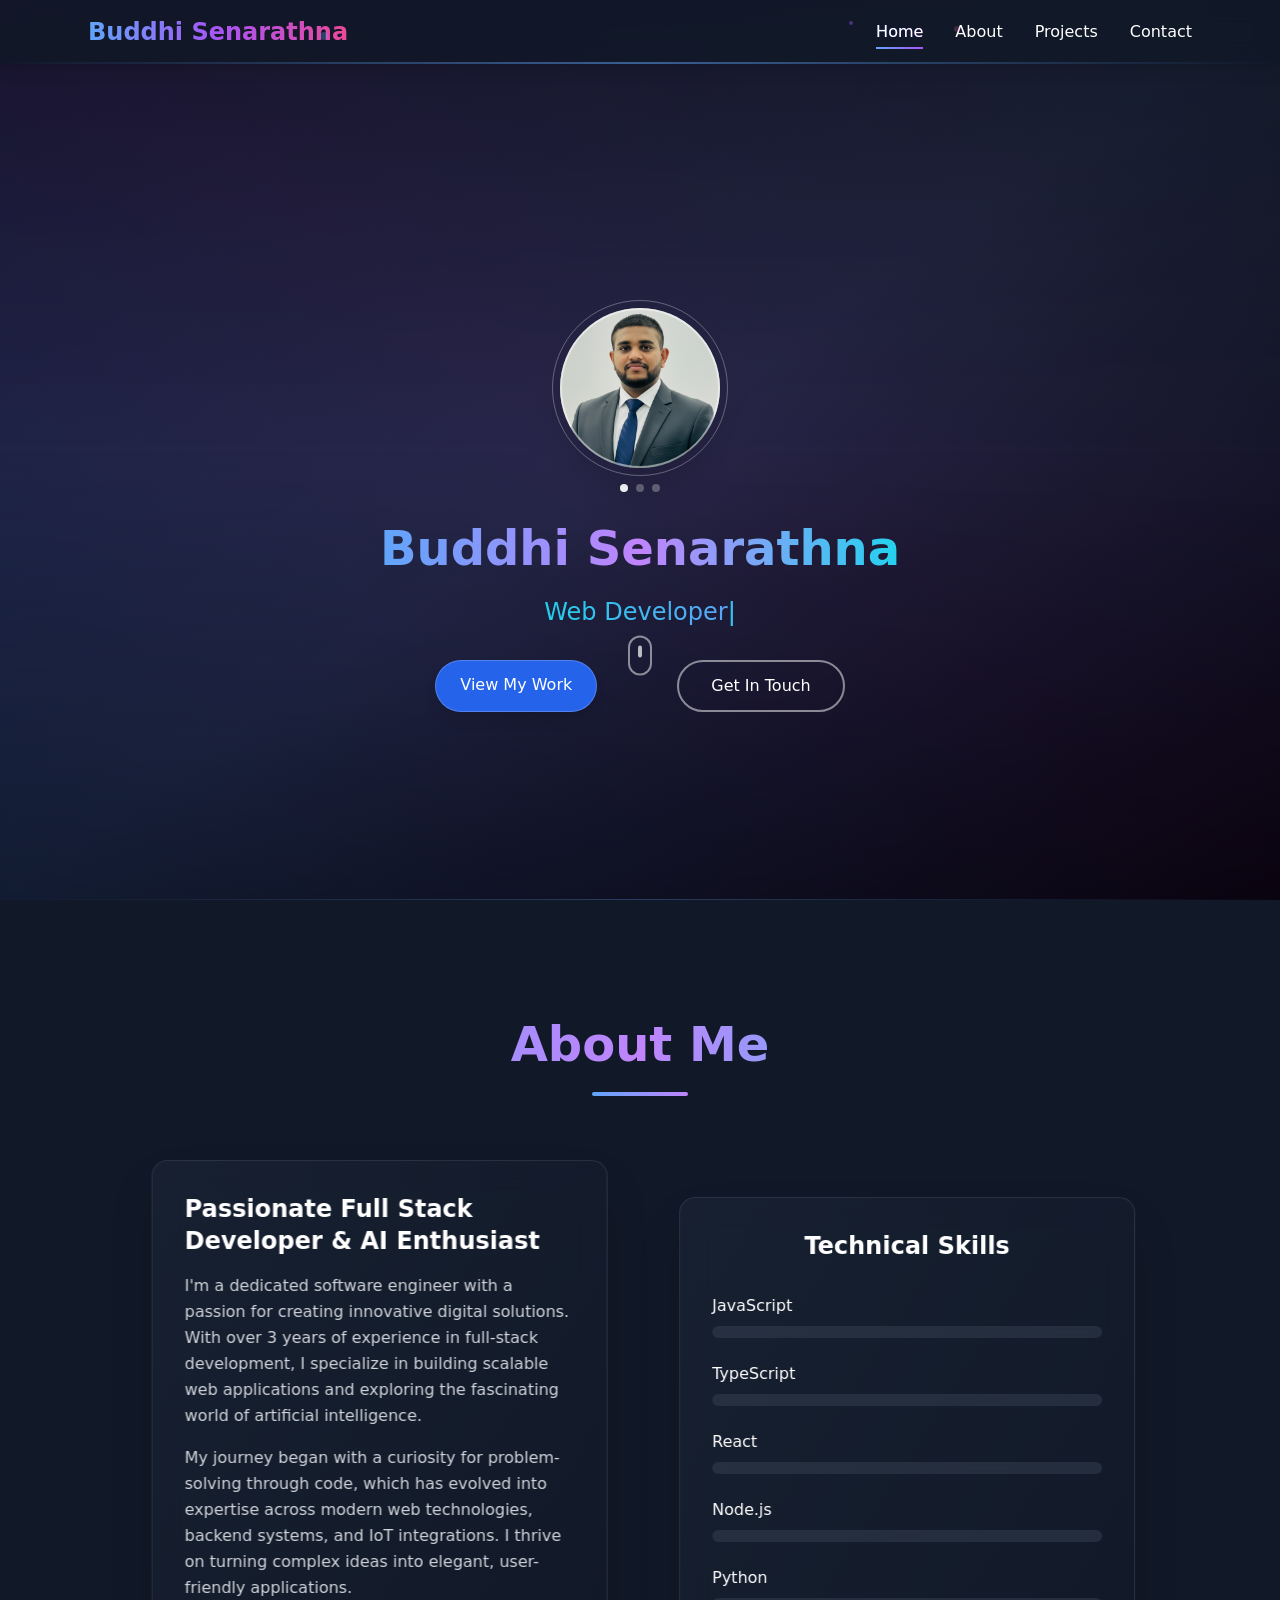
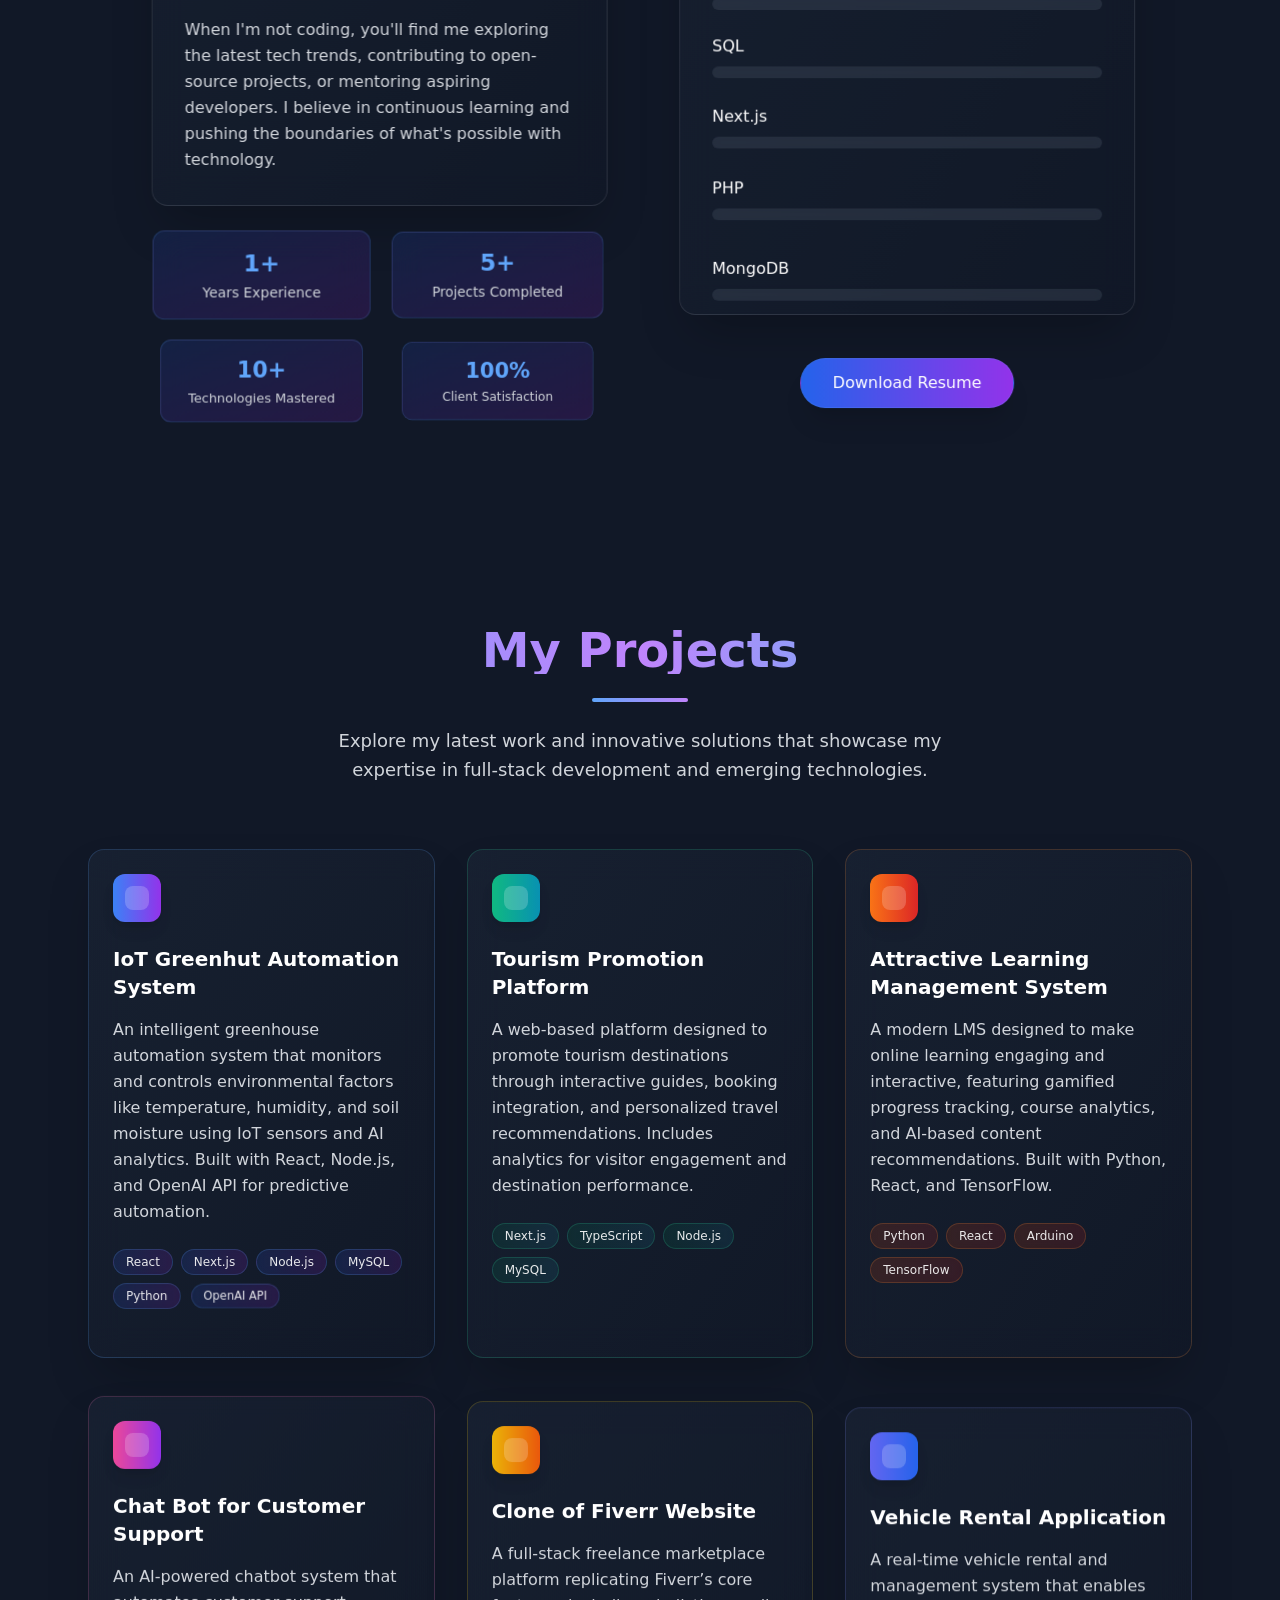
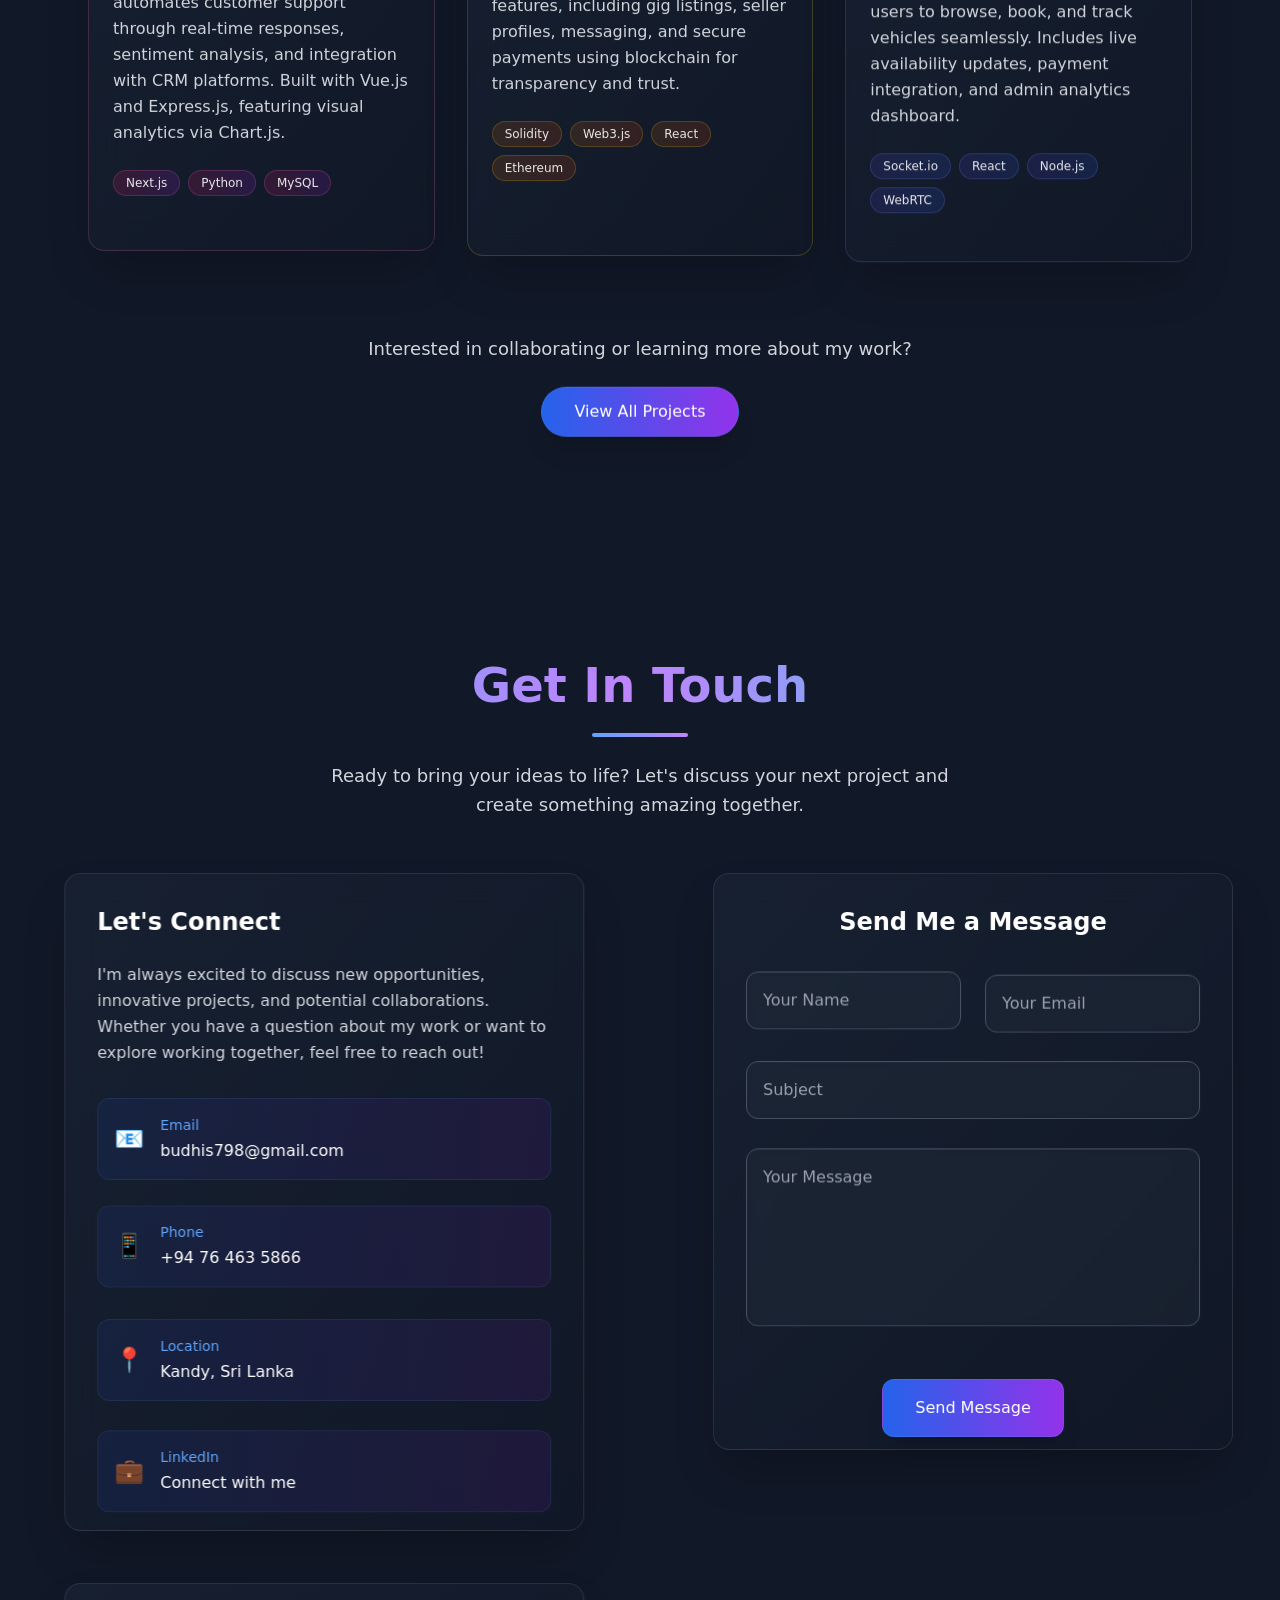
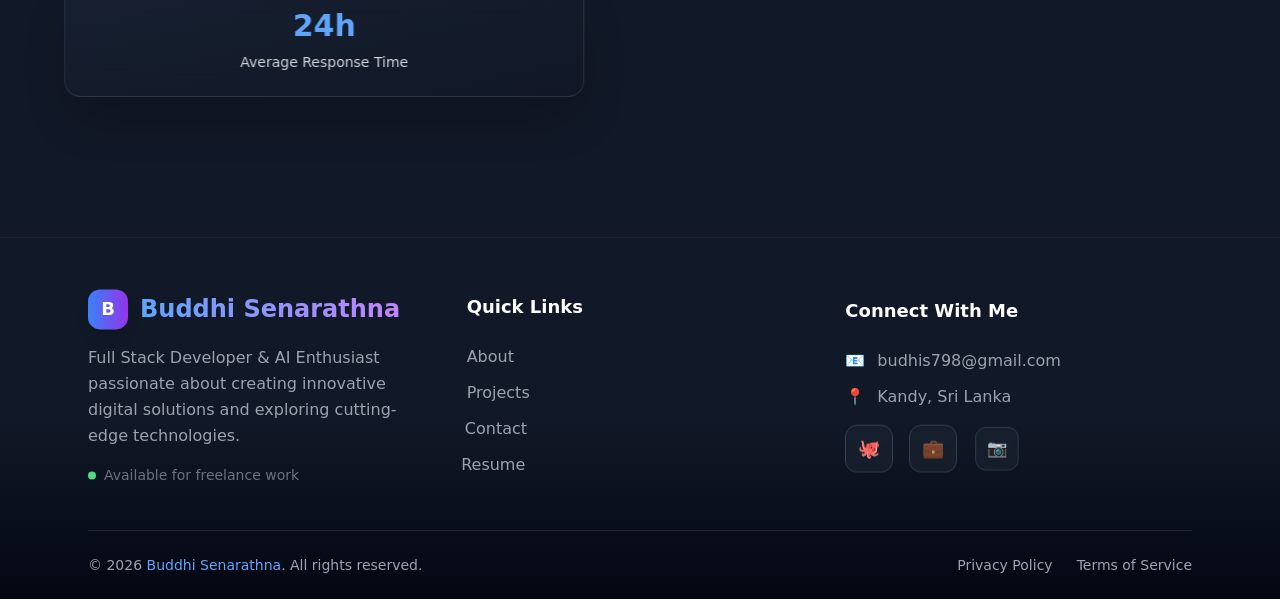
==== index.html @ f024c617 "Updates" ====
<!DOCTYPE html><html lang="en"><head><meta charSet="utf-8"/><meta name="viewport" content="width=device-width, initial-scale=1"/><link rel="preload" as="image" href="/profile1.jpg"/><link rel="stylesheet" href="/_next/static/css/c8f48f5d6d74fe54.css" crossorigin="" data-precedence="next"/><link rel="preload" as="script" fetchPriority="low" href="/_next/static/chunks/webpack-cce14ea1830180fa.js" crossorigin=""/><script src="/_next/static/chunks/fd9d1056-15fd34ba6cdcb612.js" async="" crossorigin=""></script><script src="/_next/static/chunks/472-cb885355bb71a2e4.js" async="" crossorigin=""></script><script src="/_next/static/chunks/main-app-a04cdbfc2dea8d37.js" async="" crossorigin=""></script><script src="/_next/static/chunks/187-427d581268dded52.js" async=""></script><script src="/_next/static/chunks/app/page-91b3279cafda14cb.js" async=""></script><title>Buddhi | Software Engineer</title><meta name="description" content="Portfolio website"/><script src="/_next/static/chunks/polyfills-c67a75d1b6f99dc8.js" crossorigin="" noModule=""></script></head><body><div class="scroll-smooth bg-gray-900 text-white min-h-screen"><nav class="fixed top-0 left-0 w-full z-50 transition-all duration-500 ease-in-out bg-gray-900/80 backdrop-blur-md shadow-lg py-4"><div class="max-w-6xl mx-auto px-6 flex justify-between items-center"><button class="md:hidden relative w-10 h-10 flex flex-col justify-center items-center group ml-0" aria-label="Toggle menu"><span class="w-6 h-0.5 bg-gradient-to-r from-blue-400 to-purple-500 transition-all duration-300 "></span><span class="w-6 h-0.5 bg-gradient-to-r from-blue-400 to-purple-500 my-1.5 transition-all duration-300 "></span><span class="w-6 h-0.5 bg-gradient-to-r from-blue-400 to-purple-500 transition-all duration-300 "></span></button><div class="relative group"><h1 class="font-bold text-2xl bg-gradient-to-r from-blue-400 via-purple-500 to-pink-500 bg-clip-text text-transparent animate-pulse">Buddhi Senarathna</h1><div class="absolute -bottom-1 left-0 w-0 h-0.5 bg-gradient-to-r from-blue-400 to-purple-500 group-hover:w-full transition-all duration-300"></div></div><ul class="hidden md:flex space-x-8"><li class="relative group"><a href="#home" class="relative text-white font-medium transition-all duration-300 hover:text-transparent hover:bg-gradient-to-r hover:from-blue-400 hover:to-purple-500 hover:bg-clip-text transform hover:scale-110 text-transparent bg-gradient-to-r from-blue-400 to-purple-500 bg-clip-text" style="animation-delay:0ms">Home<span class="absolute -bottom-2 left-0 h-0.5 bg-gradient-to-r from-blue-400 to-purple-500 transition-all duration-300 w-full"></span><span class="absolute inset-0 rounded-lg bg-gradient-to-r from-blue-400/20 to-purple-500/20 opacity-0 group-hover:opacity-100 transition-opacity duration-300 -z-10 blur-sm"></span></a></li><li class="relative group"><a href="#about" class="relative text-white font-medium transition-all duration-300 hover:text-transparent hover:bg-gradient-to-r hover:from-blue-400 hover:to-purple-500 hover:bg-clip-text transform hover:scale-110 " style="animation-delay:100ms">About<span class="absolute -bottom-2 left-0 h-0.5 bg-gradient-to-r from-blue-400 to-purple-500 transition-all duration-300 w-0 group-hover:w-full"></span><span class="absolute inset-0 rounded-lg bg-gradient-to-r from-blue-400/20 to-purple-500/20 opacity-0 group-hover:opacity-100 transition-opacity duration-300 -z-10 blur-sm"></span></a></li><li class="relative group"><a href="#projects" class="relative text-white font-medium transition-all duration-300 hover:text-transparent hover:bg-gradient-to-r hover:from-blue-400 hover:to-purple-500 hover:bg-clip-text transform hover:scale-110 " style="animation-delay:200ms">Projects<span class="absolute -bottom-2 left-0 h-0.5 bg-gradient-to-r from-blue-400 to-purple-500 transition-all duration-300 w-0 group-hover:w-full"></span><span class="absolute inset-0 rounded-lg bg-gradient-to-r from-blue-400/20 to-purple-500/20 opacity-0 group-hover:opacity-100 transition-opacity duration-300 -z-10 blur-sm"></span></a></li><li class="relative group"><a href="#contact" class="relative text-white font-medium transition-all duration-300 hover:text-transparent hover:bg-gradient-to-r hover:from-blue-400 hover:to-purple-500 hover:bg-clip-text transform hover:scale-110 " style="animation-delay:300ms">Contact<span class="absolute -bottom-2 left-0 h-0.5 bg-gradient-to-r from-blue-400 to-purple-500 transition-all duration-300 w-0 group-hover:w-full"></span><span class="absolute inset-0 rounded-lg bg-gradient-to-r from-blue-400/20 to-purple-500/20 opacity-0 group-hover:opacity-100 transition-opacity duration-300 -z-10 blur-sm"></span></a></li></ul><div class="absolute bottom-0 left-0 w-full h-0.5 bg-gradient-to-r from-transparent via-blue-400/50 to-transparent"></div></div><div class="md:hidden absolute top-full left-0 w-full bg-gray-900/98 backdrop-blur-xl shadow-2xl transition-all duration-500 ease-in-out overflow-hidden max-h-0 opacity-0"><ul class="flex flex-col py-4"><li class="relative"><a href="#home" class="block px-6 py-4 text-white font-medium transition-all duration-300 hover:bg-gradient-to-r hover:from-blue-400/10 hover:to-purple-500/10 hover:text-transparent hover:bg-gradient-to-r hover:from-blue-400 hover:to-purple-500 hover:bg-clip-text text-transparent bg-gradient-to-r from-blue-400 to-purple-500 bg-clip-text bg-blue-400/5" style="animation-delay:0ms">Home</a><div class="absolute bottom-0 left-6 right-6 h-px bg-gradient-to-r from-transparent via-blue-400/20 to-transparent"></div></li><li class="relative"><a href="#about" class="block px-6 py-4 text-white font-medium transition-all duration-300 hover:bg-gradient-to-r hover:from-blue-400/10 hover:to-purple-500/10 hover:text-transparent hover:bg-gradient-to-r hover:from-blue-400 hover:to-purple-500 hover:bg-clip-text " style="animation-delay:50ms">About</a><div class="absolute bottom-0 left-6 right-6 h-px bg-gradient-to-r from-transparent via-blue-400/20 to-transparent"></div></li><li class="relative"><a href="#projects" class="block px-6 py-4 text-white font-medium transition-all duration-300 hover:bg-gradient-to-r hover:from-blue-400/10 hover:to-purple-500/10 hover:text-transparent hover:bg-gradient-to-r hover:from-blue-400 hover:to-purple-500 hover:bg-clip-text " style="animation-delay:100ms">Projects</a><div class="absolute bottom-0 left-6 right-6 h-px bg-gradient-to-r from-transparent via-blue-400/20 to-transparent"></div></li><li class="relative"><a href="#contact" class="block px-6 py-4 text-white font-medium transition-all duration-300 hover:bg-gradient-to-r hover:from-blue-400/10 hover:to-purple-500/10 hover:text-transparent hover:bg-gradient-to-r hover:from-blue-400 hover:to-purple-500 hover:bg-clip-text " style="animation-delay:150ms">Contact</a><div class="absolute bottom-0 left-6 right-6 h-px bg-gradient-to-r from-transparent via-blue-400/20 to-transparent"></div></li></ul></div><div class="absolute inset-0 overflow-hidden pointer-events-none"><div class="absolute top-1/2 left-1/4 w-2 h-2 bg-blue-400/30 rounded-full animate-ping" style="animation-delay:0s"></div><div class="absolute top-1/3 right-1/3 w-1 h-1 bg-purple-500/40 rounded-full animate-ping" style="animation-delay:1s"></div><div class="absolute bottom-1/2 right-1/4 w-1.5 h-1.5 bg-pink-400/20 rounded-full animate-ping" style="animation-delay:2s"></div></div></nav><section id="home"><section class="min-h-screen pt-20 flex flex-col justify-center items-center relative overflow-hidden"><div class="absolute inset-0 bg-gradient-to-br from-gray-900 via-slate-800 to-black"></div><div class="absolute inset-0 bg-gradient-to-tr from-blue-900/30 via-purple-900/20 to-slate-900/40 animate-pulse"></div><div class="absolute inset-0"><div class="absolute w-2 h-2 bg-white/20 rounded-full" style="left:8.133323001575722%;top:11.576314716819368%"></div><div class="absolute w-2 h-2 bg-white/20 rounded-full" style="left:65.85260612565564%;top:57.86913215365175%"></div><div class="absolute w-2 h-2 bg-white/20 rounded-full" style="left:5.177644745340637%;top:11.350407222262792%"></div><div class="absolute w-2 h-2 bg-white/20 rounded-full" style="left:34.73315401627757%;top:61.8485579508955%"></div><div class="absolute w-2 h-2 bg-white/20 rounded-full" style="left:84.55438005670952%;top:13.955309095725932%"></div><div class="absolute w-2 h-2 bg-white/20 rounded-full" style="left:99.00946872380152%;top:23.444281803839818%"></div><div class="absolute w-2 h-2 bg-white/20 rounded-full" style="left:9.107314541591416%;top:51.77070210730188%"></div><div class="absolute w-2 h-2 bg-white/20 rounded-full" style="left:61.185492028561896%;top:8.22973380500076%"></div><div class="absolute w-2 h-2 bg-white/20 rounded-full" style="left:74.4534057845963%;top:92.006065993992%"></div><div class="absolute w-2 h-2 bg-white/20 rounded-full" style="left:30.91225718542163%;top:88.63891531070634%"></div><div class="absolute w-2 h-2 bg-white/20 rounded-full" style="left:33.37000664665706%;top:24.944412113459368%"></div><div class="absolute w-2 h-2 bg-white/20 rounded-full" style="left:55.60139278645728%;top:49.35535223208743%"></div><div class="absolute w-2 h-2 bg-white/20 rounded-full" style="left:68.13095582505859%;top:52.80740005726947%"></div><div class="absolute w-2 h-2 bg-white/20 rounded-full" style="left:59.27755485684656%;top:17.821774584518945%"></div><div class="absolute w-2 h-2 bg-white/20 rounded-full" style="left:19.932845935540723%;top:23.352770015000445%"></div><div class="absolute w-2 h-2 bg-white/20 rounded-full" style="left:57.23794506089042%;top:33.9004512338708%"></div><div class="absolute w-2 h-2 bg-white/20 rounded-full" style="left:82.78258278974553%;top:13.832885138939233%"></div><div class="absolute w-2 h-2 bg-white/20 rounded-full" style="left:46.29012117872075%;top:30.778437970738224%"></div><div class="absolute w-2 h-2 bg-white/20 rounded-full" style="left:66.30355094951537%;top:23.316756928501327%"></div><div class="absolute w-2 h-2 bg-white/20 rounded-full" style="left:34.13996627657703%;top:67.68123378075808%"></div></div><div class="text-center z-10 relative" style="opacity:0;transform:scale(0.8) translateZ(0)"><div class="relative mb-8 mt-10"><div class="relative w-40 h-40 mx-auto"><img src="/profile1.jpg" alt="Profile" class="w-full h-full rounded-full object-cover border-1 border-white/30 shadow-2xl" style="opacity:0;filter:blur(10px);transform:scale(1.3) translateZ(0)"/><div class="absolute inset-0 rounded-full border-2 border-white/50 animate-spin" style="animation-duration:8s"></div><div class="absolute -inset-2 rounded-full border border-white/30 animate-ping"></div></div><div class="flex justify-center mt-4 space-x-2"><div class="w-2 h-2 rounded-full transition-all duration-300 bg-white"></div><div class="w-2 h-2 rounded-full transition-all duration-300 bg-white/30"></div><div class="w-2 h-2 rounded-full transition-all duration-300 bg-white/30"></div></div></div><h1 class="text-5xl font-bold mb-6 bg-gradient-to-r from-blue-400 via-purple-400 to-cyan-400 bg-clip-text text-transparent drop-shadow-2xl" style="opacity:0;transform:translateY(50px) translateZ(0)">Buddhi Senarathna</h1><div class="text-2xl font-light mb-8 h-8" style="opacity:0;transform:translateY(30px) translateZ(0)"><span class="bg-gradient-to-r from-cyan-400 to-blue-400 bg-clip-text text-transparent"><span class="text-cyan-400/70">|</span></span></div><div class="flex gap-20 justify-center flex-wrap" style="opacity:0;transform:translateY(30px) translateZ(0)"><a href="#projects" class="px-6 py-3  bg-blue-600 text-white rounded-full font-medium shadow-lg hover:bg-blue-700 transition-colors duration-300 backdrop-blur-sm border border-white/20" tabindex="0">View My Work</a><a href="#contact" class="px-8 py-3 border-2 border-white/50 text-white rounded-full font-medium hover:bg-white/10 transition-all duration-300 backdrop-blur-sm" tabindex="0">Get In Touch</a></div><div class="absolute bottom-10 left-1/2 transform -translate-x-1/2" style="opacity:0"><div class="w-6 h-10 border-2 border-white/50 rounded-full flex justify-center"><div class="w-1 h-3 bg-white/70 rounded-full mt-2"></div></div></div></div><div class="absolute inset-0 bg-gradient-to-t from-black/40 via-transparent to-black/20 pointer-events-none"></div></section></section><section id="about" class="py-20"><section class="min-h-screen bg-gray-900 via-slate-800 to-black py-10"><div class="max-w-5xl mx-auto px-6"><div class="text-center mb-16" style="opacity:0;transform:translateY(50px) translateZ(0)"><h2 class="text-5xl font-bold mb-6 bg-gradient-to-r from-blue-400 via-purple-400 to-cyan-400 bg-clip-text text-transparent">About Me</h2><div class="w-24 h-1 bg-gradient-to-r from-blue-400 to-purple-400 mx-auto rounded-full"></div></div><div class="grid lg:grid-cols-2 gap-16 items-center"><div class="space-y-6" style="opacity:0;transform:translateX(-50px) translateZ(0)"><div class="bg-gradient-to-br from-slate-800/50 to-gray-900/50 backdrop-blur-lg rounded-2xl p-8 border border-white/10 shadow-2xl"><h3 class="text-2xl font-semibold text-white mb-4">Passionate Full Stack Developer &amp; AI Enthusiast</h3><p class="text-gray-300 leading-relaxed mb-4">I&#x27;m a dedicated software engineer with a passion for creating innovative digital solutions. With over 3 years of experience in full-stack development, I specialize in building scalable web applications and exploring the fascinating world of artificial intelligence.</p><p class="text-gray-300 leading-relaxed mb-4">My journey began with a curiosity for problem-solving through code, which has evolved into expertise across modern web technologies, backend systems, and IoT integrations. I thrive on turning complex ideas into elegant, user-friendly applications.</p><p class="text-gray-300 leading-relaxed">When I&#x27;m not coding, you&#x27;ll find me exploring the latest tech trends, contributing to open-source projects, or mentoring aspiring developers. I believe in continuous learning and pushing the boundaries of what&#x27;s possible with technology.</p></div><div class="grid grid-cols-2 gap-4"><div class="bg-gradient-to-br from-blue-900/30 to-purple-900/30 backdrop-blur-lg rounded-xl p-4 border border-blue-400/20 text-center" style="opacity:0;transform:scale(0.8) translateZ(0)"><div class="text-2xl font-bold text-blue-400 mb-1">1+</div><div class="text-sm text-gray-300">Years Experience</div></div><div class="bg-gradient-to-br from-blue-900/30 to-purple-900/30 backdrop-blur-lg rounded-xl p-4 border border-blue-400/20 text-center" style="opacity:0;transform:scale(0.8) translateZ(0)"><div class="text-2xl font-bold text-blue-400 mb-1">5+</div><div class="text-sm text-gray-300">Projects Completed</div></div><div class="bg-gradient-to-br from-blue-900/30 to-purple-900/30 backdrop-blur-lg rounded-xl p-4 border border-blue-400/20 text-center" style="opacity:0;transform:scale(0.8) translateZ(0)"><div class="text-2xl font-bold text-blue-400 mb-1">10+</div><div class="text-sm text-gray-300">Technologies Mastered</div></div><div class="bg-gradient-to-br from-blue-900/30 to-purple-900/30 backdrop-blur-lg rounded-xl p-4 border border-blue-400/20 text-center" style="opacity:0;transform:scale(0.8) translateZ(0)"><div class="text-2xl font-bold text-blue-400 mb-1">100%</div><div class="text-sm text-gray-300">Client Satisfaction</div></div></div></div><div class="space-y-6" style="opacity:0;transform:translateX(50px) translateZ(0)"><div class="bg-gradient-to-br from-slate-800/50 to-gray-900/50 backdrop-blur-lg rounded-2xl p-8 border border-white/10 shadow-2xl"><h3 class="text-2xl font-semibold text-white mb-8 text-center">Technical Skills</h3><div class="space-y-6"><div class="group" style="opacity:0;transform:translateY(20px) translateZ(0)"><div class="flex justify-between items-center mb-2"><span class="text-white font-medium group-hover:text-blue-400 transition-colors duration-300">JavaScript</span><span class="text-sm font-semibold transition-all duration-300 text-gray-400"></span></div><div class="relative h-3 bg-gray-700/50 rounded-full overflow-hidden backdrop-blur-sm"><div class="absolute top-0 left-0 h-full bg-gradient-to-r from-yellow-400 to-yellow-600 rounded-full shadow-lg" style="width:0%"></div><div class="absolute top-0 left-0 h-full bg-gradient-to-r from-yellow-400 to-yellow-600 rounded-full opacity-50 blur-sm" style="width:0%"></div></div></div><div class="group" style="opacity:0;transform:translateY(20px) translateZ(0)"><div class="flex justify-between items-center mb-2"><span class="text-white font-medium group-hover:text-blue-400 transition-colors duration-300">TypeScript</span><span class="text-sm font-semibold transition-all duration-300 text-gray-400"></span></div><div class="relative h-3 bg-gray-700/50 rounded-full overflow-hidden backdrop-blur-sm"><div class="absolute top-0 left-0 h-full bg-gradient-to-r from-blue-400 to-blue-600 rounded-full shadow-lg" style="width:0%"></div><div class="absolute top-0 left-0 h-full bg-gradient-to-r from-blue-400 to-blue-600 rounded-full opacity-50 blur-sm" style="width:0%"></div></div></div><div class="group" style="opacity:0;transform:translateY(20px) translateZ(0)"><div class="flex justify-between items-center mb-2"><span class="text-white font-medium group-hover:text-blue-400 transition-colors duration-300">React</span><span class="text-sm font-semibold transition-all duration-300 text-gray-400"></span></div><div class="relative h-3 bg-gray-700/50 rounded-full overflow-hidden backdrop-blur-sm"><div class="absolute top-0 left-0 h-full bg-gradient-to-r from-cyan-400 to-cyan-600 rounded-full shadow-lg" style="width:0%"></div><div class="absolute top-0 left-0 h-full bg-gradient-to-r from-cyan-400 to-cyan-600 rounded-full opacity-50 blur-sm" style="width:0%"></div></div></div><div class="group" style="opacity:0;transform:translateY(20px) translateZ(0)"><div class="flex justify-between items-center mb-2"><span class="text-white font-medium group-hover:text-blue-400 transition-colors duration-300">Node.js</span><span class="text-sm font-semibold transition-all duration-300 text-gray-400"></span></div><div class="relative h-3 bg-gray-700/50 rounded-full overflow-hidden backdrop-blur-sm"><div class="absolute top-0 left-0 h-full bg-gradient-to-r from-green-400 to-green-600 rounded-full shadow-lg" style="width:0%"></div><div class="absolute top-0 left-0 h-full bg-gradient-to-r from-green-400 to-green-600 rounded-full opacity-50 blur-sm" style="width:0%"></div></div></div><div class="group" style="opacity:0;transform:translateY(20px) translateZ(0)"><div class="flex justify-between items-center mb-2"><span class="text-white font-medium group-hover:text-blue-400 transition-colors duration-300">Python</span><span class="text-sm font-semibold transition-all duration-300 text-gray-400"></span></div><div class="relative h-3 bg-gray-700/50 rounded-full overflow-hidden backdrop-blur-sm"><div class="absolute top-0 left-0 h-full bg-gradient-to-r from-purple-400 to-purple-600 rounded-full shadow-lg" style="width:0%"></div><div class="absolute top-0 left-0 h-full bg-gradient-to-r from-purple-400 to-purple-600 rounded-full opacity-50 blur-sm" style="width:0%"></div></div></div><div class="group" style="opacity:0;transform:translateY(20px) translateZ(0)"><div class="flex justify-between items-center mb-2"><span class="text-white font-medium group-hover:text-blue-400 transition-colors duration-300">SQL</span><span class="text-sm font-semibold transition-all duration-300 text-gray-400"></span></div><div class="relative h-3 bg-gray-700/50 rounded-full overflow-hidden backdrop-blur-sm"><div class="absolute top-0 left-0 h-full bg-gradient-to-r from-pink-400 to-pink-600 rounded-full shadow-lg" style="width:0%"></div><div class="absolute top-0 left-0 h-full bg-gradient-to-r from-pink-400 to-pink-600 rounded-full opacity-50 blur-sm" style="width:0%"></div></div></div><div class="group" style="opacity:0;transform:translateY(20px) translateZ(0)"><div class="flex justify-between items-center mb-2"><span class="text-white font-medium group-hover:text-blue-400 transition-colors duration-300">Next.js</span><span class="text-sm font-semibold transition-all duration-300 text-gray-400"></span></div><div class="relative h-3 bg-gray-700/50 rounded-full overflow-hidden backdrop-blur-sm"><div class="absolute top-0 left-0 h-full bg-gradient-to-r from-gray-400 to-gray-600 rounded-full shadow-lg" style="width:0%"></div><div class="absolute top-0 left-0 h-full bg-gradient-to-r from-gray-400 to-gray-600 rounded-full opacity-50 blur-sm" style="width:0%"></div></div></div><div class="group" style="opacity:0;transform:translateY(20px) translateZ(0)"><div class="flex justify-between items-center mb-2"><span class="text-white font-medium group-hover:text-blue-400 transition-colors duration-300">PHP</span><span class="text-sm font-semibold transition-all duration-300 text-gray-400"></span></div><div class="relative h-3 bg-gray-700/50 rounded-full overflow-hidden backdrop-blur-sm"><div class="absolute top-0 left-0 h-full bg-gradient-to-r from-cyan-300 to-emerald-500 rounded-full shadow-lg" style="width:0%"></div><div class="absolute top-0 left-0 h-full bg-gradient-to-r from-cyan-300 to-emerald-500 rounded-full opacity-50 blur-sm" style="width:0%"></div></div></div><div class="group" style="opacity:0;transform:translateY(20px) translateZ(0)"><div class="flex justify-between items-center mb-2"><span class="text-white font-medium group-hover:text-blue-400 transition-colors duration-300">MongoDB</span><span class="text-sm font-semibold transition-all duration-300 text-gray-400"></span></div><div class="relative h-3 bg-gray-700/50 rounded-full overflow-hidden backdrop-blur-sm"><div class="absolute top-0 left-0 h-full bg-gradient-to-r from-emerald-400 to-emerald-600 rounded-full shadow-lg" style="width:0%"></div><div class="absolute top-0 left-0 h-full bg-gradient-to-r from-emerald-400 to-emerald-600 rounded-full opacity-50 blur-sm" style="width:0%"></div></div></div></div></div><div class="text-center" style="opacity:0;transform:translateY(20px) translateZ(0)"><button class="px-8 py-3 bg-gradient-to-r from-blue-600 to-purple-600 text-white rounded-full font-medium shadow-xl hover:from-blue-700 hover:to-purple-700 transition-all duration-300 backdrop-blur-sm border border-blue-400/20" tabindex="0">Download Resume</button></div></div></div></div></section></section><section id="projects" class="py-20"><section class="min-h-screen bg-gray-900 via-slate-800 to-black "><div class="max-w-6xl mx-auto px-6"><div class="text-center mb-16" style="opacity:0;transform:translateY(50px) translateZ(0)"><h2 class="text-5xl font-bold mb-6 bg-gradient-to-r from-blue-400 via-purple-400 to-cyan-400 bg-clip-text text-transparent">My Projects</h2><div class="w-24 h-1 bg-gradient-to-r from-blue-400 to-purple-400 mx-auto rounded-full mb-6"></div><p class="text-gray-300 text-lg max-w-2xl mx-auto leading-relaxed">Explore my latest work and innovative solutions that showcase my expertise in full-stack development and emerging technologies.</p></div><div class="grid lg:grid-cols-3 md:grid-cols-2 grid-cols-1 gap-8"><div class="group relative bg-gradient-to-br from-slate-800/50 to-gray-900/50 backdrop-blur-lg rounded-2xl p-6 border border-blue-400/20 shadow-2xl transition-all duration-500 hover:shadow-blue-500/20 hover:shadow-2xl" style="opacity:0;transform:translateY(30px) translateZ(0)"><div class="mb-4"><div class="inline-block p-3 rounded-xl bg-gradient-to-r from-blue-500 to-purple-600 mb-4 shadow-lg"><div class="w-6 h-6 bg-white/20 rounded-lg"></div></div><h3 class="text-xl font-bold text-white mb-3 group-hover:text-transparent group-hover:bg-gradient-to-r group-hover:bg-clip-text group-hover:from-blue-400 group-hover:to-purple-400 transition-all duration-300">IoT Greenhut Automation System</h3></div><p class="text-gray-300 leading-relaxed mb-6 group-hover:text-gray-200 transition-colors duration-300">An intelligent greenhouse automation system that monitors and controls environmental factors like temperature, humidity, and soil moisture using IoT sensors and AI analytics. Built with React, Node.js, and OpenAI API for predictive automation.</p><div class="mb-6"><div class="flex flex-wrap gap-2"><span class="px-3 py-1 text-xs font-medium rounded-full bg-gradient-to-r from-blue-900/30 to-purple-900/30 backdrop-blur-sm border border-blue-400/20 text-white/90 group-hover:scale-105 transition-transform duration-300" style="opacity:0;transform:scale(0.8) translateZ(0)">React</span><span class="px-3 py-1 text-xs font-medium rounded-full bg-gradient-to-r from-blue-900/30 to-purple-900/30 backdrop-blur-sm border border-blue-400/20 text-white/90 group-hover:scale-105 transition-transform duration-300" style="opacity:0;transform:scale(0.8) translateZ(0)">Next.js</span><span class="px-3 py-1 text-xs font-medium rounded-full bg-gradient-to-r from-blue-900/30 to-purple-900/30 backdrop-blur-sm border border-blue-400/20 text-white/90 group-hover:scale-105 transition-transform duration-300" style="opacity:0;transform:scale(0.8) translateZ(0)">Node.js</span><span class="px-3 py-1 text-xs font-medium rounded-full bg-gradient-to-r from-blue-900/30 to-purple-900/30 backdrop-blur-sm border border-blue-400/20 text-white/90 group-hover:scale-105 transition-transform duration-300" style="opacity:0;transform:scale(0.8) translateZ(0)">MySQL</span><span class="px-3 py-1 text-xs font-medium rounded-full bg-gradient-to-r from-blue-900/30 to-purple-900/30 backdrop-blur-sm border border-blue-400/20 text-white/90 group-hover:scale-105 transition-transform duration-300" style="opacity:0;transform:scale(0.8) translateZ(0)">Python</span><span class="px-3 py-1 text-xs font-medium rounded-full bg-gradient-to-r from-blue-900/30 to-purple-900/30 backdrop-blur-sm border border-blue-400/20 text-white/90 group-hover:scale-105 transition-transform duration-300" style="opacity:0;transform:scale(0.8) translateZ(0)">OpenAI API</span></div></div><div class="absolute inset-0 bg-gradient-to-br from-blue-900/30 to-purple-900/30 rounded-2xl opacity-0 group-hover:opacity-20 transition-opacity duration-500 pointer-events-none" style="opacity:0"></div><div class="absolute -inset-0.5 bg-gradient-to-r from-blue-500 to-purple-600 rounded-2xl opacity-0 group-hover:opacity-20 blur transition-opacity duration-500 -z-10"></div></div><div class="group relative bg-gradient-to-br from-slate-800/50 to-gray-900/50 backdrop-blur-lg rounded-2xl p-6 border border-emerald-400/20 shadow-2xl transition-all duration-500 hover:shadow-emerald-500/20 hover:shadow-2xl" style="opacity:0;transform:translateY(30px) translateZ(0)"><div class="mb-4"><div class="inline-block p-3 rounded-xl bg-gradient-to-r from-emerald-500 to-cyan-600 mb-4 shadow-lg"><div class="w-6 h-6 bg-white/20 rounded-lg"></div></div><h3 class="text-xl font-bold text-white mb-3 group-hover:text-transparent group-hover:bg-gradient-to-r group-hover:bg-clip-text group-hover:from-blue-400 group-hover:to-purple-400 transition-all duration-300">Tourism Promotion Platform</h3></div><p class="text-gray-300 leading-relaxed mb-6 group-hover:text-gray-200 transition-colors duration-300">A web-based platform designed to promote tourism destinations through interactive guides, booking integration, and personalized travel recommendations. Includes analytics for visitor engagement and destination performance.</p><div class="mb-6"><div class="flex flex-wrap gap-2"><span class="px-3 py-1 text-xs font-medium rounded-full bg-gradient-to-r from-emerald-900/30 to-cyan-900/30 backdrop-blur-sm border border-emerald-400/20 text-white/90 group-hover:scale-105 transition-transform duration-300" style="opacity:0;transform:scale(0.8) translateZ(0)">Next.js</span><span class="px-3 py-1 text-xs font-medium rounded-full bg-gradient-to-r from-emerald-900/30 to-cyan-900/30 backdrop-blur-sm border border-emerald-400/20 text-white/90 group-hover:scale-105 transition-transform duration-300" style="opacity:0;transform:scale(0.8) translateZ(0)">TypeScript</span><span class="px-3 py-1 text-xs font-medium rounded-full bg-gradient-to-r from-emerald-900/30 to-cyan-900/30 backdrop-blur-sm border border-emerald-400/20 text-white/90 group-hover:scale-105 transition-transform duration-300" style="opacity:0;transform:scale(0.8) translateZ(0)">Node.js</span><span class="px-3 py-1 text-xs font-medium rounded-full bg-gradient-to-r from-emerald-900/30 to-cyan-900/30 backdrop-blur-sm border border-emerald-400/20 text-white/90 group-hover:scale-105 transition-transform duration-300" style="opacity:0;transform:scale(0.8) translateZ(0)">MySQL</span></div></div><div class="absolute inset-0 bg-gradient-to-br from-emerald-900/30 to-cyan-900/30 rounded-2xl opacity-0 group-hover:opacity-20 transition-opacity duration-500 pointer-events-none" style="opacity:0"></div><div class="absolute -inset-0.5 bg-gradient-to-r from-emerald-500 to-cyan-600 rounded-2xl opacity-0 group-hover:opacity-20 blur transition-opacity duration-500 -z-10"></div></div><div class="group relative bg-gradient-to-br from-slate-800/50 to-gray-900/50 backdrop-blur-lg rounded-2xl p-6 border border-orange-400/20 shadow-2xl transition-all duration-500 hover:shadow-orange-500/20 hover:shadow-2xl" style="opacity:0;transform:translateY(30px) translateZ(0)"><div class="mb-4"><div class="inline-block p-3 rounded-xl bg-gradient-to-r from-orange-500 to-red-600 mb-4 shadow-lg"><div class="w-6 h-6 bg-white/20 rounded-lg"></div></div><h3 class="text-xl font-bold text-white mb-3 group-hover:text-transparent group-hover:bg-gradient-to-r group-hover:bg-clip-text group-hover:from-blue-400 group-hover:to-purple-400 transition-all duration-300">Attractive Learning Management System</h3></div><p class="text-gray-300 leading-relaxed mb-6 group-hover:text-gray-200 transition-colors duration-300">A modern LMS designed to make online learning engaging and interactive, featuring gamified progress tracking, course analytics, and AI-based content recommendations. Built with Python, React, and TensorFlow.</p><div class="mb-6"><div class="flex flex-wrap gap-2"><span class="px-3 py-1 text-xs font-medium rounded-full bg-gradient-to-r from-orange-900/30 to-red-900/30 backdrop-blur-sm border border-orange-400/20 text-white/90 group-hover:scale-105 transition-transform duration-300" style="opacity:0;transform:scale(0.8) translateZ(0)">Python</span><span class="px-3 py-1 text-xs font-medium rounded-full bg-gradient-to-r from-orange-900/30 to-red-900/30 backdrop-blur-sm border border-orange-400/20 text-white/90 group-hover:scale-105 transition-transform duration-300" style="opacity:0;transform:scale(0.8) translateZ(0)">React</span><span class="px-3 py-1 text-xs font-medium rounded-full bg-gradient-to-r from-orange-900/30 to-red-900/30 backdrop-blur-sm border border-orange-400/20 text-white/90 group-hover:scale-105 transition-transform duration-300" style="opacity:0;transform:scale(0.8) translateZ(0)">Arduino</span><span class="px-3 py-1 text-xs font-medium rounded-full bg-gradient-to-r from-orange-900/30 to-red-900/30 backdrop-blur-sm border border-orange-400/20 text-white/90 group-hover:scale-105 transition-transform duration-300" style="opacity:0;transform:scale(0.8) translateZ(0)">TensorFlow</span></div></div><div class="absolute inset-0 bg-gradient-to-br from-orange-900/30 to-red-900/30 rounded-2xl opacity-0 group-hover:opacity-20 transition-opacity duration-500 pointer-events-none" style="opacity:0"></div><div class="absolute -inset-0.5 bg-gradient-to-r from-orange-500 to-red-600 rounded-2xl opacity-0 group-hover:opacity-20 blur transition-opacity duration-500 -z-10"></div></div><div class="group relative bg-gradient-to-br from-slate-800/50 to-gray-900/50 backdrop-blur-lg rounded-2xl p-6 border border-pink-400/20 shadow-2xl transition-all duration-500 hover:shadow-pink-500/20 hover:shadow-2xl" style="opacity:0;transform:translateY(30px) translateZ(0)"><div class="mb-4"><div class="inline-block p-3 rounded-xl bg-gradient-to-r from-pink-500 to-purple-600 mb-4 shadow-lg"><div class="w-6 h-6 bg-white/20 rounded-lg"></div></div><h3 class="text-xl font-bold text-white mb-3 group-hover:text-transparent group-hover:bg-gradient-to-r group-hover:bg-clip-text group-hover:from-blue-400 group-hover:to-purple-400 transition-all duration-300">Chat Bot for Customer Support</h3></div><p class="text-gray-300 leading-relaxed mb-6 group-hover:text-gray-200 transition-colors duration-300">An AI-powered chatbot system that automates customer support through real-time responses, sentiment analysis, and integration with CRM platforms. Built with Vue.js and Express.js, featuring visual analytics via Chart.js.</p><div class="mb-6"><div class="flex flex-wrap gap-2"><span class="px-3 py-1 text-xs font-medium rounded-full bg-gradient-to-r from-pink-900/30 to-purple-900/30 backdrop-blur-sm border border-pink-400/20 text-white/90 group-hover:scale-105 transition-transform duration-300" style="opacity:0;transform:scale(0.8) translateZ(0)">Next.js</span><span class="px-3 py-1 text-xs font-medium rounded-full bg-gradient-to-r from-pink-900/30 to-purple-900/30 backdrop-blur-sm border border-pink-400/20 text-white/90 group-hover:scale-105 transition-transform duration-300" style="opacity:0;transform:scale(0.8) translateZ(0)">Python</span><span class="px-3 py-1 text-xs font-medium rounded-full bg-gradient-to-r from-pink-900/30 to-purple-900/30 backdrop-blur-sm border border-pink-400/20 text-white/90 group-hover:scale-105 transition-transform duration-300" style="opacity:0;transform:scale(0.8) translateZ(0)">MySQL</span></div></div><div class="absolute inset-0 bg-gradient-to-br from-pink-900/30 to-purple-900/30 rounded-2xl opacity-0 group-hover:opacity-20 transition-opacity duration-500 pointer-events-none" style="opacity:0"></div><div class="absolute -inset-0.5 bg-gradient-to-r from-pink-500 to-purple-600 rounded-2xl opacity-0 group-hover:opacity-20 blur transition-opacity duration-500 -z-10"></div></div><div class="group relative bg-gradient-to-br from-slate-800/50 to-gray-900/50 backdrop-blur-lg rounded-2xl p-6 border border-yellow-400/20 shadow-2xl transition-all duration-500 hover:shadow-yellow-500/20 hover:shadow-2xl" style="opacity:0;transform:translateY(30px) translateZ(0)"><div class="mb-4"><div class="inline-block p-3 rounded-xl bg-gradient-to-r from-yellow-500 to-orange-600 mb-4 shadow-lg"><div class="w-6 h-6 bg-white/20 rounded-lg"></div></div><h3 class="text-xl font-bold text-white mb-3 group-hover:text-transparent group-hover:bg-gradient-to-r group-hover:bg-clip-text group-hover:from-blue-400 group-hover:to-purple-400 transition-all duration-300">Clone of Fiverr Website</h3></div><p class="text-gray-300 leading-relaxed mb-6 group-hover:text-gray-200 transition-colors duration-300">A full-stack freelance marketplace platform replicating Fiverr’s core features, including gig listings, seller profiles, messaging, and secure payments using blockchain for transparency and trust.</p><div class="mb-6"><div class="flex flex-wrap gap-2"><span class="px-3 py-1 text-xs font-medium rounded-full bg-gradient-to-r from-yellow-900/30 to-orange-900/30 backdrop-blur-sm border border-yellow-400/20 text-white/90 group-hover:scale-105 transition-transform duration-300" style="opacity:0;transform:scale(0.8) translateZ(0)">Solidity</span><span class="px-3 py-1 text-xs font-medium rounded-full bg-gradient-to-r from-yellow-900/30 to-orange-900/30 backdrop-blur-sm border border-yellow-400/20 text-white/90 group-hover:scale-105 transition-transform duration-300" style="opacity:0;transform:scale(0.8) translateZ(0)">Web3.js</span><span class="px-3 py-1 text-xs font-medium rounded-full bg-gradient-to-r from-yellow-900/30 to-orange-900/30 backdrop-blur-sm border border-yellow-400/20 text-white/90 group-hover:scale-105 transition-transform duration-300" style="opacity:0;transform:scale(0.8) translateZ(0)">React</span><span class="px-3 py-1 text-xs font-medium rounded-full bg-gradient-to-r from-yellow-900/30 to-orange-900/30 backdrop-blur-sm border border-yellow-400/20 text-white/90 group-hover:scale-105 transition-transform duration-300" style="opacity:0;transform:scale(0.8) translateZ(0)">Ethereum</span></div></div><div class="absolute inset-0 bg-gradient-to-br from-yellow-900/30 to-orange-900/30 rounded-2xl opacity-0 group-hover:opacity-20 transition-opacity duration-500 pointer-events-none" style="opacity:0"></div><div class="absolute -inset-0.5 bg-gradient-to-r from-yellow-500 to-orange-600 rounded-2xl opacity-0 group-hover:opacity-20 blur transition-opacity duration-500 -z-10"></div></div><div class="group relative bg-gradient-to-br from-slate-800/50 to-gray-900/50 backdrop-blur-lg rounded-2xl p-6 border border-indigo-400/20 shadow-2xl transition-all duration-500 hover:shadow-indigo-500/20 hover:shadow-2xl" style="opacity:0;transform:translateY(30px) translateZ(0)"><div class="mb-4"><div class="inline-block p-3 rounded-xl bg-gradient-to-r from-indigo-500 to-blue-600 mb-4 shadow-lg"><div class="w-6 h-6 bg-white/20 rounded-lg"></div></div><h3 class="text-xl font-bold text-white mb-3 group-hover:text-transparent group-hover:bg-gradient-to-r group-hover:bg-clip-text group-hover:from-blue-400 group-hover:to-purple-400 transition-all duration-300">Vehicle Rental Application</h3></div><p class="text-gray-300 leading-relaxed mb-6 group-hover:text-gray-200 transition-colors duration-300">A real-time vehicle rental and management system that enables users to browse, book, and track vehicles seamlessly. Includes live availability updates, payment integration, and admin analytics dashboard.</p><div class="mb-6"><div class="flex flex-wrap gap-2"><span class="px-3 py-1 text-xs font-medium rounded-full bg-gradient-to-r from-indigo-900/30 to-blue-900/30 backdrop-blur-sm border border-indigo-400/20 text-white/90 group-hover:scale-105 transition-transform duration-300" style="opacity:0;transform:scale(0.8) translateZ(0)">Socket.io</span><span class="px-3 py-1 text-xs font-medium rounded-full bg-gradient-to-r from-indigo-900/30 to-blue-900/30 backdrop-blur-sm border border-indigo-400/20 text-white/90 group-hover:scale-105 transition-transform duration-300" style="opacity:0;transform:scale(0.8) translateZ(0)">React</span><span class="px-3 py-1 text-xs font-medium rounded-full bg-gradient-to-r from-indigo-900/30 to-blue-900/30 backdrop-blur-sm border border-indigo-400/20 text-white/90 group-hover:scale-105 transition-transform duration-300" style="opacity:0;transform:scale(0.8) translateZ(0)">Node.js</span><span class="px-3 py-1 text-xs font-medium rounded-full bg-gradient-to-r from-indigo-900/30 to-blue-900/30 backdrop-blur-sm border border-indigo-400/20 text-white/90 group-hover:scale-105 transition-transform duration-300" style="opacity:0;transform:scale(0.8) translateZ(0)">WebRTC</span></div></div><div class="absolute inset-0 bg-gradient-to-br from-indigo-900/30 to-blue-900/30 rounded-2xl opacity-0 group-hover:opacity-20 transition-opacity duration-500 pointer-events-none" style="opacity:0"></div><div class="absolute -inset-0.5 bg-gradient-to-r from-indigo-500 to-blue-600 rounded-2xl opacity-0 group-hover:opacity-20 blur transition-opacity duration-500 -z-10"></div></div></div><div class="text-center mt-16" style="opacity:0;transform:translateY(30px) translateZ(0)"><p class="text-gray-300 mb-6 text-lg">Interested in collaborating or learning more about my work?</p><button class="px-8 py-3 bg-gradient-to-r from-blue-600 to-purple-600 text-white rounded-full font-medium shadow-xl hover:from-blue-700 hover:to-purple-700 transition-all duration-300 backdrop-blur-sm border border-blue-400/20" tabindex="0">View All Projects</button></div></div></section></section><section id="contact" class="py-20"><section class="min-h-screen bg-gray-900 via-slate-800 to-black py-20"><div class="max-w-6xl mx-auto px-6"><div class="text-center mb-16" style="opacity:0;transform:translateY(50px) translateZ(0)"><h2 class="text-5xl font-bold mb-6 bg-gradient-to-r from-blue-400 via-purple-400 to-cyan-400 bg-clip-text text-transparent">Get In Touch</h2><div class="w-24 h-1 bg-gradient-to-r from-blue-400 to-purple-400 mx-auto rounded-full mb-6"></div><p class="text-gray-300 text-lg max-w-2xl mx-auto leading-relaxed">Ready to bring your ideas to life? Let&#x27;s discuss your next project and create something amazing together.</p></div><div class="grid lg:grid-cols-2 gap-16 items-start"><div class="space-y-8" style="opacity:0;transform:translateX(-50px) translateZ(0)"><div class="bg-gradient-to-br from-slate-800/50 to-gray-900/50 backdrop-blur-lg rounded-2xl p-8 border border-white/10 shadow-2xl"><h3 class="text-2xl font-semibold text-white mb-6">Let&#x27;s Connect</h3><p class="text-gray-300 leading-relaxed mb-8">I&#x27;m always excited to discuss new opportunities, innovative projects, and potential collaborations. Whether you have a question about my work or want to explore working together, feel free to reach out!</p><div class="space-y-6"><a href="mailto:budhis798@gmail.com" class="flex items-center gap-4 p-4 rounded-xl bg-gradient-to-r from-blue-900/20 to-purple-900/20 border border-blue-400/10 hover:border-blue-400/30 transition-all duration-300 group" style="opacity:0;transform:translateY(20px) translateZ(0)"><div class="text-2xl group-hover:scale-110 transition-transform duration-300">📧</div><div><div class="text-blue-400 text-sm font-medium mb-1">Email</div><div class="text-white group-hover:text-blue-300 transition-colors duration-300">budhis798@gmail.com</div></div></a><a href="tel:+94764635866" class="flex items-center gap-4 p-4 rounded-xl bg-gradient-to-r from-blue-900/20 to-purple-900/20 border border-blue-400/10 hover:border-blue-400/30 transition-all duration-300 group" style="opacity:0;transform:translateY(20px) translateZ(0)"><div class="text-2xl group-hover:scale-110 transition-transform duration-300">📱</div><div><div class="text-blue-400 text-sm font-medium mb-1">Phone</div><div class="text-white group-hover:text-blue-300 transition-colors duration-300">+94 76 463 5866</div></div></a><a href="https://maps.app.goo.gl/qgma6vjV1qk9aRdN6?g_st=aw" class="flex items-center gap-4 p-4 rounded-xl bg-gradient-to-r from-blue-900/20 to-purple-900/20 border border-blue-400/10 hover:border-blue-400/30 transition-all duration-300 group" style="opacity:0;transform:translateY(20px) translateZ(0)"><div class="text-2xl group-hover:scale-110 transition-transform duration-300">📍</div><div><div class="text-blue-400 text-sm font-medium mb-1">Location</div><div class="text-white group-hover:text-blue-300 transition-colors duration-300">Kandy, Sri Lanka</div></div></a><a href="https://www.linkedin.com/in/buddhi-senarathna-41895a232/" class="flex items-center gap-4 p-4 rounded-xl bg-gradient-to-r from-blue-900/20 to-purple-900/20 border border-blue-400/10 hover:border-blue-400/30 transition-all duration-300 group" style="opacity:0;transform:translateY(20px) translateZ(0)"><div class="text-2xl group-hover:scale-110 transition-transform duration-300">💼</div><div><div class="text-blue-400 text-sm font-medium mb-1">LinkedIn</div><div class="text-white group-hover:text-blue-300 transition-colors duration-300">Connect with me</div></div></a></div></div><div class="bg-gradient-to-br from-slate-800/50 to-gray-900/50 backdrop-blur-lg rounded-2xl p-6 border border-white/10 shadow-2xl" style="opacity:0;transform:translateY(20px) translateZ(0)"><div class="text-center"><div class="text-3xl font-bold text-blue-400 mb-2">24h</div><div class="text-gray-300 text-sm">Average Response Time</div></div></div></div><div style="opacity:0;transform:translateX(50px) translateZ(0)"><div class="bg-gradient-to-br from-slate-800/50 to-gray-900/50 backdrop-blur-lg rounded-2xl p-8 border border-white/10 shadow-2xl"><h3 class="text-2xl font-semibold text-white mb-8 text-center">Send Me a Message</h3><form class="space-y-6"><div class="grid md:grid-cols-2 gap-6"><div class="relative" style="opacity:0;transform:translateY(20px) translateZ(0)"><input type="text" placeholder="Your Name" required="" class="w-full p-4 bg-gray-800/50 border rounded-xl text-white placeholder-gray-400 backdrop-blur-sm transition-all duration-300 focus:outline-none focus:ring-2 focus:ring-blue-400 border-gray-600" name="name" value=""/></div><div class="relative" style="opacity:0;transform:translateY(20px) translateZ(0)"><input type="email" placeholder="Your Email" required="" class="w-full p-4 bg-gray-800/50 border rounded-xl text-white placeholder-gray-400 backdrop-blur-sm transition-all duration-300 focus:outline-none focus:ring-2 focus:ring-blue-400 border-gray-600" name="email" value=""/></div></div><div class="relative" style="opacity:0;transform:translateY(20px) translateZ(0)"><input type="text" placeholder="Subject" required="" class="w-full p-4 bg-gray-800/50 border rounded-xl text-white placeholder-gray-400 backdrop-blur-sm transition-all duration-300 focus:outline-none focus:ring-2 focus:ring-blue-400 border-gray-600" name="subject" value=""/></div><div class="relative" style="opacity:0;transform:translateY(20px) translateZ(0)"><textarea name="message" placeholder="Your Message" rows="6" required="" class="w-full p-4 bg-gray-800/50 border rounded-xl text-white placeholder-gray-400 backdrop-blur-sm transition-all duration-300 focus:outline-none focus:ring-2 focus:ring-blue-400 resize-none border-gray-600"></textarea></div><div class="text-center pt-4" style="opacity:0;transform:translateY(20px) translateZ(0)"><button type="submit" class="px-8 py-4 rounded-xl font-medium transition-all duration-300 backdrop-blur-sm border border-blue-400/20 bg-gradient-to-r from-blue-600 to-purple-600 text-white shadow-xl hover:from-blue-700 hover:to-purple-700" tabindex="0">Send Message</button></div></form></div></div></div></div></section></section><footer class="bg-gradient-to-t from-gray-950 via-gray-900 to-gray-900 border-t border-white/10"><div class="max-w-6xl mx-auto px-6"><div class="py-12"><div class="grid lg:grid-cols-3 md:grid-cols-2 gap-8"><div class="space-y-4" style="opacity:0;transform:translateY(20px) translateZ(0)"><div class="flex items-center gap-3 mb-4"><div class="w-10 h-10 bg-gradient-to-r from-blue-500 to-purple-600 rounded-xl flex items-center justify-center shadow-lg"><span class="text-white font-bold text-lg">B</span></div><h3 class="text-2xl font-bold bg-gradient-to-r from-blue-400 to-purple-400 bg-clip-text text-transparent">Buddhi Senarathna</h3></div><p class="text-gray-400 leading-relaxed max-w-sm">Full Stack Developer &amp; AI Enthusiast passionate about creating innovative digital solutions and exploring cutting-edge technologies.</p><div class="flex items-center gap-2 text-sm text-gray-500"><span class="w-2 h-2 bg-green-400 rounded-full animate-pulse"></span>Available for freelance work</div></div><div class="space-y-4" style="opacity:0;transform:translateY(20px) translateZ(0)"><h4 class="text-lg font-semibold text-white mb-6">Quick Links</h4><div class="space-y-3"><a href="#about" class="block text-gray-400 hover:text-blue-400 transition-all duration-300 hover:underline" style="opacity:0;transform:translateX(-10px) translateZ(0)">About</a><a href="#projects" class="block text-gray-400 hover:text-blue-400 transition-all duration-300 hover:underline" style="opacity:0;transform:translateX(-10px) translateZ(0)">Projects</a><a href="#contact" class="block text-gray-400 hover:text-blue-400 transition-all duration-300 hover:underline" style="opacity:0;transform:translateX(-10px) translateZ(0)">Contact</a><a href="/resume.pdf" class="block text-gray-400 hover:text-blue-400 transition-all duration-300 hover:underline" style="opacity:0;transform:translateX(-10px) translateZ(0)">Resume</a></div></div><div class="space-y-4" style="opacity:0;transform:translateY(20px) translateZ(0)"><h4 class="text-lg font-semibold text-white mb-6">Connect With Me</h4><div class="space-y-3 mb-6"><div class="flex items-center gap-3 text-gray-400"><span class="text-blue-400">📧</span><a href="mailto:budhis798@gmail.com" class="hover:text-blue-400 transition-colors duration-300">budhis798@gmail.com</a></div><div class="flex items-center gap-3 text-gray-400"><span class="text-purple-400">📍</span><span>Kandy, Sri Lanka</span></div></div><div class="flex gap-4"><a href="https://github.com/WaranaBuddhi" target="_blank" rel="noopener noreferrer" class="w-12 h-12 bg-gray-800/50 backdrop-blur-sm border border-gray-700 rounded-xl flex items-center justify-center text-gray-400 hover:text-gray-300 transition-all duration-300 hover:border-gray-600 hover:shadow-lg" title="GitHub" tabindex="0" style="opacity:0;transform:scale(0.5) translateZ(0)"><span class="text-lg">🐙</span></a><a href="https://www.linkedin.com/in/buddhi-senarathna-41895a232/" target="_blank" rel="noopener noreferrer" class="w-12 h-12 bg-gray-800/50 backdrop-blur-sm border border-gray-700 rounded-xl flex items-center justify-center text-gray-400 hover:text-blue-400 transition-all duration-300 hover:border-gray-600 hover:shadow-lg" title="LinkedIn" tabindex="0" style="opacity:0;transform:scale(0.5) translateZ(0)"><span class="text-lg">💼</span></a><a href="https://www.instagram.com/buddhis798?utm_source=qr&amp;igsh=MTQya2N1NG9qMG16Mg==" target="_blank" rel="noopener noreferrer" class="w-12 h-12 bg-gray-800/50 backdrop-blur-sm border border-gray-700 rounded-xl flex items-center justify-center text-gray-400 hover:text-pink-400 transition-all duration-300 hover:border-gray-600 hover:shadow-lg" title="Instagram" tabindex="0" style="opacity:0;transform:scale(0.5) translateZ(0)"><span class="text-lg">📷</span></a></div></div></div></div><div class="border-t border-white/10 py-6" style="opacity:0"><div class="flex flex-col md:flex-row justify-between items-center gap-4"><div class="text-gray-400 text-sm">© <!-- -->2025<!-- --> <span class="text-blue-400 font-medium">Buddhi Senarathna</span>. All rights reserved.</div><div class="flex gap-6 text-sm"><a href="#privacy" class="text-gray-400 hover:text-blue-400 transition-colors duration-300">Privacy Policy</a><a href="#terms" class="text-gray-400 hover:text-blue-400 transition-colors duration-300">Terms of Service</a></div></div></div><div class="absolute bottom-0 left-0 w-full h-px bg-gradient-to-r from-transparent via-blue-400 to-transparent opacity-30"></div></div></footer></div><script src="/_next/static/chunks/webpack-cce14ea1830180fa.js" crossorigin="" async=""></script><script>(self.__next_f=self.__next_f||[]).push([0]);self.__next_f.push([2,null])</script><script>self.__next_f.push([1,"1:HL[\"/_next/static/css/c8f48f5d6d74fe54.css\",\"style\",{\"crossOrigin\":\"\"}]\n0:\"$L2\"\n"])</script><script>self.__next_f.push([1,"3:I[3728,[],\"\"]\n5:I[9928,[],\"\"]\n6:I[6954,[],\"\"]\n7:I[7264,[],\"\"]\n9:I[1949,[\"187\",\"static/chunks/187-427d581268dded52.js\",\"931\",\"static/chunks/app/page-91b3279cafda14cb.js\"],\"\"]\na:I[5861,[\"187\",\"static/chunks/187-427d581268dded52.js\",\"931\",\"static/chunks/app/page-91b3279cafda14cb.js\"],\"\"]\nb:I[2411,[\"187\",\"static/chunks/187-427d581268dded52.js\",\"931\",\"static/chunks/app/page-91b3279cafda14cb.js\"],\"\"]\nc:I[774,[\"187\",\"static/chunks/187-427d581268dded52.js\",\"931\",\"static/chunks/app/page-91b3279cafda14cb.js\"],\"\"]\nd"])</script><script>self.__next_f.push([1,":I[9331,[\"187\",\"static/chunks/187-427d581268dded52.js\",\"931\",\"static/chunks/app/page-91b3279cafda14cb.js\"],\"\"]\ne:I[1775,[\"187\",\"static/chunks/187-427d581268dded52.js\",\"931\",\"static/chunks/app/page-91b3279cafda14cb.js\"],\"\"]\nf:I[8676,[\"187\",\"static/chunks/187-427d581268dded52.js\",\"931\",\"static/chunks/app/page-91b3279cafda14cb.js\"],\"\"]\n"])</script><script>self.__next_f.push([1,"2:[[[\"$\",\"link\",\"0\",{\"rel\":\"stylesheet\",\"href\":\"/_next/static/css/c8f48f5d6d74fe54.css\",\"precedence\":\"next\",\"crossOrigin\":\"\"}]],[\"$\",\"$L3\",null,{\"buildId\":\"jpmCQODdDTqTv66YpZUM0\",\"assetPrefix\":\"\",\"initialCanonicalUrl\":\"/\",\"initialTree\":[\"\",{\"children\":[\"__PAGE__\",{}]},\"$undefined\",\"$undefined\",true],\"initialHead\":[false,\"$L4\"],\"globalErrorComponent\":\"$5\",\"children\":[null,[\"$\",\"html\",null,{\"lang\":\"en\",\"children\":[\"$\",\"body\",null,{\"children\":[\"$\",\"$L6\",null,{\"parallelRouterKey\":\"children\",\"segmentPath\":[\"children\"],\"loading\":\"$undefined\",\"loadingStyles\":\"$undefined\",\"loadingScripts\":\"$undefined\",\"hasLoading\":false,\"error\":\"$undefined\",\"errorStyles\":\"$undefined\",\"errorScripts\":\"$undefined\",\"template\":[\"$\",\"$L7\",null,{}],\"templateStyles\":\"$undefined\",\"templateScripts\":\"$undefined\",\"notFound\":[[\"$\",\"title\",null,{\"children\":\"404: This page could not be found.\"}],[\"$\",\"div\",null,{\"style\":{\"fontFamily\":\"system-ui,\\\"Segoe UI\\\",Roboto,Helvetica,Arial,sans-serif,\\\"Apple Color Emoji\\\",\\\"Segoe UI Emoji\\\"\",\"height\":\"100vh\",\"textAlign\":\"center\",\"display\":\"flex\",\"flexDirection\":\"column\",\"alignItems\":\"center\",\"justifyContent\":\"center\"},\"children\":[\"$\",\"div\",null,{\"children\":[[\"$\",\"style\",null,{\"dangerouslySetInnerHTML\":{\"__html\":\"body{color:#000;background:#fff;margin:0}.next-error-h1{border-right:1px solid rgba(0,0,0,.3)}@media (prefers-color-scheme:dark){body{color:#fff;background:#000}.next-error-h1{border-right:1px solid rgba(255,255,255,.3)}}\"}}],[\"$\",\"h1\",null,{\"className\":\"next-error-h1\",\"style\":{\"display\":\"inline-block\",\"margin\":\"0 20px 0 0\",\"padding\":\"0 23px 0 0\",\"fontSize\":24,\"fontWeight\":500,\"verticalAlign\":\"top\",\"lineHeight\":\"49px\"},\"children\":\"404\"}],[\"$\",\"div\",null,{\"style\":{\"display\":\"inline-block\"},\"children\":[\"$\",\"h2\",null,{\"style\":{\"fontSize\":14,\"fontWeight\":400,\"lineHeight\":\"49px\",\"margin\":0},\"children\":\"This page could not be found.\"}]}]]}]}]],\"notFoundStyles\":[],\"childProp\":{\"current\":[\"$L8\",[\"$\",\"div\",null,{\"className\":\"scroll-smooth bg-gray-900 text-white min-h-screen\",\"children\":[[\"$\",\"$L9\",null,{}],[\"$\",\"$La\",null,{}],[\"$\",\"section\",null,{\"id\":\"home\",\"children\":[\"$\",\"$Lb\",null,{}]}],[\"$\",\"section\",null,{\"id\":\"about\",\"className\":\"py-20\",\"children\":[\"$\",\"$Lc\",null,{}]}],[\"$\",\"section\",null,{\"id\":\"projects\",\"className\":\"py-20\",\"children\":[\"$\",\"$Ld\",null,{}]}],[\"$\",\"section\",null,{\"id\":\"contact\",\"className\":\"py-20\",\"children\":[\"$\",\"$Le\",null,{}]}],[\"$\",\"$Lf\",null,{}]]}],null],\"segment\":\"__PAGE__\"},\"styles\":null}]}]}],null]}]]\n"])</script><script>self.__next_f.push([1,"4:[[\"$\",\"meta\",\"0\",{\"name\":\"viewport\",\"content\":\"width=device-width, initial-scale=1\"}],[\"$\",\"meta\",\"1\",{\"charSet\":\"utf-8\"}],[\"$\",\"title\",\"2\",{\"children\":\"Buddhi | Software Engineer\"}],[\"$\",\"meta\",\"3\",{\"name\":\"description\",\"content\":\"Portfolio website\"}]]\n8:null\n"])</script><script>self.__next_f.push([1,""])</script></body></html>
---- _next/static/css/c8f48f5d6d74fe54.css ----
*,:after,:before{--tw-border-spacing-x:0;--tw-border-spacing-y:0;--tw-translate-x:0;--tw-translate-y:0;--tw-rotate:0;--tw-skew-x:0;--tw-skew-y:0;--tw-scale-x:1;--tw-scale-y:1;--tw-pan-x: ;--tw-pan-y: ;--tw-pinch-zoom: ;--tw-scroll-snap-strictness:proximity;--tw-gradient-from-position: ;--tw-gradient-via-position: ;--tw-gradient-to-position: ;--tw-ordinal: ;--tw-slashed-zero: ;--tw-numeric-figure: ;--tw-numeric-spacing: ;--tw-numeric-fraction: ;--tw-ring-inset: ;--tw-ring-offset-width:0px;--tw-ring-offset-color:#fff;--tw-ring-color:rgba(59,130,246,.5);--tw-ring-offset-shadow:0 0 #0000;--tw-ring-shadow:0 0 #0000;--tw-shadow:0 0 #0000;--tw-shadow-colored:0 0 #0000;--tw-blur: ;--tw-brightness: ;--tw-contrast: ;--tw-grayscale: ;--tw-hue-rotate: ;--tw-invert: ;--tw-saturate: ;--tw-sepia: ;--tw-drop-shadow: ;--tw-backdrop-blur: ;--tw-backdrop-brightness: ;--tw-backdrop-contrast: ;--tw-backdrop-grayscale: ;--tw-backdrop-hue-rotate: ;--tw-backdrop-invert: ;--tw-backdrop-opacity: ;--tw-backdrop-saturate: ;--tw-backdrop-sepia: ;--tw-contain-size: ;--tw-contain-layout: ;--tw-contain-paint: ;--tw-contain-style: }::backdrop{--tw-border-spacing-x:0;--tw-border-spacing-y:0;--tw-translate-x:0;--tw-translate-y:0;--tw-rotate:0;--tw-skew-x:0;--tw-skew-y:0;--tw-scale-x:1;--tw-scale-y:1;--tw-pan-x: ;--tw-pan-y: ;--tw-pinch-zoom: ;--tw-scroll-snap-strictness:proximity;--tw-gradient-from-position: ;--tw-gradient-via-position: ;--tw-gradient-to-position: ;--tw-ordinal: ;--tw-slashed-zero: ;--tw-numeric-figure: ;--tw-numeric-spacing: ;--tw-numeric-fraction: ;--tw-ring-inset: ;--tw-ring-offset-width:0px;--tw-ring-offset-color:#fff;--tw-ring-color:rgba(59,130,246,.5);--tw-ring-offset-shadow:0 0 #0000;--tw-ring-shadow:0 0 #0000;--tw-shadow:0 0 #0000;--tw-shadow-colored:0 0 #0000;--tw-blur: ;--tw-brightness: ;--tw-contrast: ;--tw-grayscale: ;--tw-hue-rotate: ;--tw-invert: ;--tw-saturate: ;--tw-sepia: ;--tw-drop-shadow: ;--tw-backdrop-blur: ;--tw-backdrop-brightness: ;--tw-backdrop-contrast: ;--tw-backdrop-grayscale: ;--tw-backdrop-hue-rotate: ;--tw-backdrop-invert: ;--tw-backdrop-opacity: ;--tw-backdrop-saturate: ;--tw-backdrop-sepia: ;--tw-contain-size: ;--tw-contain-layout: ;--tw-contain-paint: ;--tw-contain-style: }/*
! tailwindcss v3.4.17 | MIT License | https://tailwindcss.com
*/*,:after,:before{box-sizing:border-box;border:0 solid #e5e7eb}:after,:before{--tw-content:""}:host,html{line-height:1.5;-webkit-text-size-adjust:100%;-moz-tab-size:4;-o-tab-size:4;tab-size:4;font-family:ui-sans-serif,system-ui,sans-serif,Apple Color Emoji,Segoe UI Emoji,Segoe UI Symbol,Noto Color Emoji;font-feature-settings:normal;font-variation-settings:normal;-webkit-tap-highlight-color:transparent}body{margin:0;line-height:inherit}hr{height:0;color:inherit;border-top-width:1px}abbr:where([title]){-webkit-text-decoration:underline dotted;text-decoration:underline dotted}h1,h2,h3,h4,h5,h6{font-size:inherit;font-weight:inherit}a{color:inherit;text-decoration:inherit}b,strong{font-weight:bolder}code,kbd,pre,samp{font-family:ui-monospace,SFMono-Regular,Menlo,Monaco,Consolas,Liberation Mono,Courier New,monospace;font-feature-settings:normal;font-variation-settings:normal;font-size:1em}small{font-size:80%}sub,sup{font-size:75%;line-height:0;position:relative;vertical-align:baseline}sub{bottom:-.25em}sup{top:-.5em}table{text-indent:0;border-color:inherit;border-collapse:collapse}button,input,optgroup,select,textarea{font-family:inherit;font-feature-settings:inherit;font-variation-settings:inherit;font-size:100%;font-weight:inherit;line-height:inherit;letter-spacing:inherit;color:inherit;margin:0;padding:0}button,select{text-transform:none}button,input:where([type=button]),input:where([type=reset]),input:where([type=submit]){-webkit-appearance:button;background-color:transparent;background-image:none}:-moz-focusring{outline:auto}:-moz-ui-invalid{box-shadow:none}progress{vertical-align:baseline}::-webkit-inner-spin-button,::-webkit-outer-spin-button{height:auto}[type=search]{-webkit-appearance:textfield;outline-offset:-2px}::-webkit-search-decoration{-webkit-appearance:none}::-webkit-file-upload-button{-webkit-appearance:button;font:inherit}summary{display:list-item}blockquote,dd,dl,figure,h1,h2,h3,h4,h5,h6,hr,p,pre{margin:0}fieldset{margin:0}fieldset,legend{padding:0}menu,ol,ul{list-style:none;margin:0;padding:0}dialog{padding:0}textarea{resize:vertical}input::-moz-placeholder,textarea::-moz-placeholder{opacity:1;color:#9ca3af}input::placeholder,textarea::placeholder{opacity:1;color:#9ca3af}[role=button],button{cursor:pointer}:disabled{cursor:default}audio,canvas,embed,iframe,img,object,svg,video{display:block;vertical-align:middle}img,video{max-width:100%;height:auto}[hidden]:where(:not([hidden=until-found])){display:none}.pointer-events-none{pointer-events:none}.fixed{position:fixed}.absolute{position:absolute}.relative{position:relative}.-inset-0\.5{inset:-.125rem}.-inset-2{inset:-.5rem}.inset-0{inset:0}.-bottom-1{bottom:-.25rem}.-bottom-2{bottom:-.5rem}.-right-1{right:-.25rem}.bottom-0{bottom:0}.bottom-1\/2{bottom:50%}.bottom-10{bottom:2.5rem}.bottom-8{bottom:2rem}.left-0{left:0}.left-1\/2{left:50%}.left-1\/4{left:25%}.left-6{left:1.5rem}.right-1\/3{right:33.333333%}.right-1\/4{right:25%}.right-16{right:4rem}.right-6{right:1.5rem}.right-8{right:2rem}.top-0{top:0}.top-1\/2{top:50%}.top-1\/3{top:33.333333%}.top-full{top:100%}.-z-10{z-index:-10}.z-10{z-index:10}.z-50{z-index:50}.mx-auto{margin-left:auto;margin-right:auto}.my-1\.5{margin-top:.375rem;margin-bottom:.375rem}.mb-1{margin-bottom:.25rem}.mb-16{margin-bottom:4rem}.mb-2{margin-bottom:.5rem}.mb-3{margin-bottom:.75rem}.mb-4{margin-bottom:1rem}.mb-6{margin-bottom:1.5rem}.mb-8{margin-bottom:2rem}.ml-0{margin-left:0}.mt-10{margin-top:2.5rem}.mt-16{margin-top:4rem}.mt-2{margin-top:.5rem}.mt-4{margin-top:1rem}.block{display:block}.inline-block{display:inline-block}.flex{display:flex}.grid{display:grid}.hidden{display:none}.h-0\.5{height:.125rem}.h-1{height:.25rem}.h-1\.5{height:.375rem}.h-10{height:2.5rem}.h-12{height:3rem}.h-14{height:3.5rem}.h-2{height:.5rem}.h-3{height:.75rem}.h-40{height:10rem}.h-5{height:1.25rem}.h-6{height:1.5rem}.h-8{height:2rem}.h-full{height:100%}.h-px{height:1px}.max-h-0{max-height:0}.max-h-96{max-height:24rem}.min-h-screen{min-height:100vh}.w-0{width:0}.w-1{width:.25rem}.w-1\.5{width:.375rem}.w-10{width:2.5rem}.w-12{width:3rem}.w-14{width:3.5rem}.w-2{width:.5rem}.w-24{width:6rem}.w-40{width:10rem}.w-5{width:1.25rem}.w-6{width:1.5rem}.w-full{width:100%}.max-w-2xl{max-width:42rem}.max-w-5xl{max-width:64rem}.max-w-6xl{max-width:72rem}.max-w-sm{max-width:24rem}.flex-1{flex:1 1 0%}.-translate-x-1\/2{--tw-translate-x:-50%}.-translate-x-1\/2,.-translate-y-1\.5{transform:translate(var(--tw-translate-x),var(--tw-translate-y)) rotate(var(--tw-rotate)) skewX(var(--tw-skew-x)) skewY(var(--tw-skew-y)) scaleX(var(--tw-scale-x)) scaleY(var(--tw-scale-y))}.-translate-y-1\.5{--tw-translate-y:-0.375rem}.-translate-y-1\/2{--tw-translate-y:-50%}.-translate-y-1\/2,.translate-y-1\.5{transform:translate(var(--tw-translate-x),var(--tw-translate-y)) rotate(var(--tw-rotate)) skewX(var(--tw-skew-x)) skewY(var(--tw-skew-y)) scaleX(var(--tw-scale-x)) scaleY(var(--tw-scale-y))}.translate-y-1\.5{--tw-translate-y:0.375rem}.-rotate-45{--tw-rotate:-45deg}.-rotate-45,.-rotate-90{transform:translate(var(--tw-translate-x),var(--tw-translate-y)) rotate(var(--tw-rotate)) skewX(var(--tw-skew-x)) skewY(var(--tw-skew-y)) scaleX(var(--tw-scale-x)) scaleY(var(--tw-scale-y))}.-rotate-90{--tw-rotate:-90deg}.rotate-45{--tw-rotate:45deg}.rotate-45,.scale-110{transform:translate(var(--tw-translate-x),var(--tw-translate-y)) rotate(var(--tw-rotate)) skewX(var(--tw-skew-x)) skewY(var(--tw-skew-y)) scaleX(var(--tw-scale-x)) scaleY(var(--tw-scale-y))}.scale-110{--tw-scale-x:1.1;--tw-scale-y:1.1}.transform{transform:translate(var(--tw-translate-x),var(--tw-translate-y)) rotate(var(--tw-rotate)) skewX(var(--tw-skew-x)) skewY(var(--tw-skew-y)) scaleX(var(--tw-scale-x)) scaleY(var(--tw-scale-y))}@keyframes ping{75%,to{transform:scale(2);opacity:0}}.animate-ping{animation:ping 1s cubic-bezier(0,0,.2,1) infinite}@keyframes pulse{50%{opacity:.5}}.animate-pulse{animation:pulse 2s cubic-bezier(.4,0,.6,1) infinite}@keyframes spin{to{transform:rotate(1turn)}}.animate-spin{animation:spin 1s linear infinite}.cursor-not-allowed{cursor:not-allowed}.resize-none{resize:none}.grid-cols-1{grid-template-columns:repeat(1,minmax(0,1fr))}.grid-cols-2{grid-template-columns:repeat(2,minmax(0,1fr))}.flex-col{flex-direction:column}.flex-wrap{flex-wrap:wrap}.items-start{align-items:flex-start}.items-center{align-items:center}.justify-center{justify-content:center}.justify-between{justify-content:space-between}.gap-16{gap:4rem}.gap-2{gap:.5rem}.gap-20{gap:5rem}.gap-3{gap:.75rem}.gap-4{gap:1rem}.gap-6{gap:1.5rem}.gap-8{gap:2rem}.space-x-2>:not([hidden])~:not([hidden]){--tw-space-x-reverse:0;margin-right:calc(.5rem * var(--tw-space-x-reverse));margin-left:calc(.5rem * calc(1 - var(--tw-space-x-reverse)))}.space-x-8>:not([hidden])~:not([hidden]){--tw-space-x-reverse:0;margin-right:calc(2rem * var(--tw-space-x-reverse));margin-left:calc(2rem * calc(1 - var(--tw-space-x-reverse)))}.space-y-3>:not([hidden])~:not([hidden]){--tw-space-y-reverse:0;margin-top:calc(.75rem * calc(1 - var(--tw-space-y-reverse)));margin-bottom:calc(.75rem * var(--tw-space-y-reverse))}.space-y-4>:not([hidden])~:not([hidden]){--tw-space-y-reverse:0;margin-top:calc(1rem * calc(1 - var(--tw-space-y-reverse)));margin-bottom:calc(1rem * var(--tw-space-y-reverse))}.space-y-6>:not([hidden])~:not([hidden]){--tw-space-y-reverse:0;margin-top:calc(1.5rem * calc(1 - var(--tw-space-y-reverse)));margin-bottom:calc(1.5rem * var(--tw-space-y-reverse))}.space-y-8>:not([hidden])~:not([hidden]){--tw-space-y-reverse:0;margin-top:calc(2rem * calc(1 - var(--tw-space-y-reverse)));margin-bottom:calc(2rem * var(--tw-space-y-reverse))}.overflow-hidden{overflow:hidden}.scroll-smooth{scroll-behavior:smooth}.whitespace-nowrap{white-space:nowrap}.rounded-2xl{border-radius:1rem}.rounded-full{border-radius:9999px}.rounded-lg{border-radius:.5rem}.rounded-xl{border-radius:.75rem}.border{border-width:1px}.border-2{border-width:2px}.border-b{border-bottom-width:1px}.border-r{border-right-width:1px}.border-t{border-top-width:1px}.border-blue-400{--tw-border-opacity:1;border-color:rgb(96 165 250/var(--tw-border-opacity,1))}.border-blue-400\/10{border-color:rgba(96,165,250,.1)}.border-blue-400\/20{border-color:rgba(96,165,250,.2)}.border-emerald-400\/20{border-color:rgba(52,211,153,.2)}.border-gray-600{--tw-border-opacity:1;border-color:rgb(75 85 99/var(--tw-border-opacity,1))}.border-gray-700{--tw-border-opacity:1;border-color:rgb(55 65 81/var(--tw-border-opacity,1))}.border-green-400\/20{border-color:rgba(74,222,128,.2)}.border-indigo-400\/20{border-color:rgba(129,140,248,.2)}.border-orange-400\/20{border-color:rgba(251,146,60,.2)}.border-pink-400\/20{border-color:rgba(244,114,182,.2)}.border-red-400\/20{border-color:hsla(0,91%,71%,.2)}.border-white\/10{border-color:hsla(0,0%,100%,.1)}.border-white\/20{border-color:hsla(0,0%,100%,.2)}.border-white\/30{border-color:hsla(0,0%,100%,.3)}.border-white\/50{border-color:hsla(0,0%,100%,.5)}.border-yellow-400\/20{border-color:rgba(250,204,21,.2)}.bg-blue-400\/30{background-color:rgba(96,165,250,.3)}.bg-blue-400\/5{background-color:rgba(96,165,250,.05)}.bg-blue-600{--tw-bg-opacity:1;background-color:rgb(37 99 235/var(--tw-bg-opacity,1))}.bg-blue-900\/30{background-color:rgba(30,58,138,.3)}.bg-gray-600{--tw-bg-opacity:1;background-color:rgb(75 85 99/var(--tw-bg-opacity,1))}.bg-gray-700\/50{background-color:rgba(55,65,81,.5)}.bg-gray-800\/50{background-color:rgba(31,41,55,.5)}.bg-gray-900{--tw-bg-opacity:1;background-color:rgb(17 24 39/var(--tw-bg-opacity,1))}.bg-gray-900\/80{background-color:rgba(17,24,39,.8)}.bg-gray-900\/90{background-color:rgba(17,24,39,.9)}.bg-gray-900\/95{background-color:rgba(17,24,39,.95)}.bg-green-400{--tw-bg-opacity:1;background-color:rgb(74 222 128/var(--tw-bg-opacity,1))}.bg-green-900\/30{background-color:rgba(20,83,45,.3)}.bg-pink-400\/20{background-color:rgba(244,114,182,.2)}.bg-purple-500\/40{background-color:rgba(168,85,247,.4)}.bg-red-900\/30{background-color:rgba(127,29,29,.3)}.bg-white{--tw-bg-opacity:1;background-color:rgb(255 255 255/var(--tw-bg-opacity,1))}.bg-white\/10{background-color:hsla(0,0%,100%,.1)}.bg-white\/20{background-color:hsla(0,0%,100%,.2)}.bg-white\/30{background-color:hsla(0,0%,100%,.3)}.bg-white\/70{background-color:hsla(0,0%,100%,.7)}.bg-gradient-to-br{background-image:linear-gradient(to bottom right,var(--tw-gradient-stops))}.bg-gradient-to-r{background-image:linear-gradient(to right,var(--tw-gradient-stops))}.bg-gradient-to-t{background-image:linear-gradient(to top,var(--tw-gradient-stops))}.bg-gradient-to-tr{background-image:linear-gradient(to top right,var(--tw-gradient-stops))}.from-black\/40{--tw-gradient-from:rgba(0,0,0,.4) var(--tw-gradient-from-position);--tw-gradient-to:transparent var(--tw-gradient-to-position);--tw-gradient-stops:var(--tw-gradient-from),var(--tw-gradient-to)}.from-blue-400{--tw-gradient-from:#60a5fa var(--tw-gradient-from-position);--tw-gradient-to:rgba(96,165,250,0) var(--tw-gradient-to-position);--tw-gradient-stops:var(--tw-gradient-from),var(--tw-gradient-to)}.from-blue-400\/20{--tw-gradient-from:rgba(96,165,250,.2) var(--tw-gradient-from-position);--tw-gradient-to:rgba(96,165,250,0) var(--tw-gradient-to-position);--tw-gradient-stops:var(--tw-gradient-from),var(--tw-gradient-to)}.from-blue-500{--tw-gradient-from:#3b82f6 var(--tw-gradient-from-position);--tw-gradient-to:rgba(59,130,246,0) var(--tw-gradient-to-position);--tw-gradient-stops:var(--tw-gradient-from),var(--tw-gradient-to)}.from-blue-600{--tw-gradient-from:#2563eb var(--tw-gradient-from-position);--tw-gradient-to:rgba(37,99,235,0) var(--tw-gradient-to-position);--tw-gradient-stops:var(--tw-gradient-from),var(--tw-gradient-to)}.from-blue-900\/20{--tw-gradient-from:rgba(30,58,138,.2) var(--tw-gradient-from-position);--tw-gradient-to:rgba(30,58,138,0) var(--tw-gradient-to-position);--tw-gradient-stops:var(--tw-gradient-from),var(--tw-gradient-to)}.from-blue-900\/30{--tw-gradient-from:rgba(30,58,138,.3) var(--tw-gradient-from-position);--tw-gradient-to:rgba(30,58,138,0) var(--tw-gradient-to-position);--tw-gradient-stops:var(--tw-gradient-from),var(--tw-gradient-to)}.from-cyan-300{--tw-gradient-from:#67e8f9 var(--tw-gradient-from-position);--tw-gradient-to:rgba(103,232,249,0) var(--tw-gradient-to-position);--tw-gradient-stops:var(--tw-gradient-from),var(--tw-gradient-to)}.from-cyan-400{--tw-gradient-from:#22d3ee var(--tw-gradient-from-position);--tw-gradient-to:rgba(34,211,238,0) var(--tw-gradient-to-position);--tw-gradient-stops:var(--tw-gradient-from),var(--tw-gradient-to)}.from-emerald-400{--tw-gradient-from:#34d399 var(--tw-gradient-from-position);--tw-gradient-to:rgba(52,211,153,0) var(--tw-gradient-to-position);--tw-gradient-stops:var(--tw-gradient-from),var(--tw-gradient-to)}.from-emerald-500{--tw-gradient-from:#10b981 var(--tw-gradient-from-position);--tw-gradient-to:rgba(16,185,129,0) var(--tw-gradient-to-position);--tw-gradient-stops:var(--tw-gradient-from),var(--tw-gradient-to)}.from-emerald-900\/30{--tw-gradient-from:rgba(6,78,59,.3) var(--tw-gradient-from-position);--tw-gradient-to:rgba(6,78,59,0) var(--tw-gradient-to-position);--tw-gradient-stops:var(--tw-gradient-from),var(--tw-gradient-to)}.from-gray-400{--tw-gradient-from:#9ca3af var(--tw-gradient-from-position);--tw-gradient-to:rgba(156,163,175,0) var(--tw-gradient-to-position);--tw-gradient-stops:var(--tw-gradient-from),var(--tw-gradient-to)}.from-gray-900{--tw-gradient-from:#111827 var(--tw-gradient-from-position);--tw-gradient-to:rgba(17,24,39,0) var(--tw-gradient-to-position);--tw-gradient-stops:var(--tw-gradient-from),var(--tw-gradient-to)}.from-gray-950{--tw-gradient-from:#030712 var(--tw-gradient-from-position);--tw-gradient-to:rgba(3,7,18,0) var(--tw-gradient-to-position);--tw-gradient-stops:var(--tw-gradient-from),var(--tw-gradient-to)}.from-green-400{--tw-gradient-from:#4ade80 var(--tw-gradient-from-position);--tw-gradient-to:rgba(74,222,128,0) var(--tw-gradient-to-position);--tw-gradient-stops:var(--tw-gradient-from),var(--tw-gradient-to)}.from-indigo-500{--tw-gradient-from:#6366f1 var(--tw-gradient-from-position);--tw-gradient-to:rgba(99,102,241,0) var(--tw-gradient-to-position);--tw-gradient-stops:var(--tw-gradient-from),var(--tw-gradient-to)}.from-indigo-900\/30{--tw-gradient-from:rgba(49,46,129,.3) var(--tw-gradient-from-position);--tw-gradient-to:rgba(49,46,129,0) var(--tw-gradient-to-position);--tw-gradient-stops:var(--tw-gradient-from),var(--tw-gradient-to)}.from-orange-500{--tw-gradient-from:#f97316 var(--tw-gradient-from-position);--tw-gradient-to:rgba(249,115,22,0) var(--tw-gradient-to-position);--tw-gradient-stops:var(--tw-gradient-from),var(--tw-gradient-to)}.from-orange-900\/30{--tw-gradient-from:rgba(124,45,18,.3) var(--tw-gradient-from-position);--tw-gradient-to:rgba(124,45,18,0) var(--tw-gradient-to-position);--tw-gradient-stops:var(--tw-gradient-from),var(--tw-gradient-to)}.from-pink-400{--tw-gradient-from:#f472b6 var(--tw-gradient-from-position);--tw-gradient-to:rgba(244,114,182,0) var(--tw-gradient-to-position);--tw-gradient-stops:var(--tw-gradient-from),var(--tw-gradient-to)}.from-pink-500{--tw-gradient-from:#ec4899 var(--tw-gradient-from-position);--tw-gradient-to:rgba(236,72,153,0) var(--tw-gradient-to-position);--tw-gradient-stops:var(--tw-gradient-from),var(--tw-gradient-to)}.from-pink-900\/30{--tw-gradient-from:rgba(131,24,67,.3) var(--tw-gradient-from-position);--tw-gradient-to:rgba(131,24,67,0) var(--tw-gradient-to-position);--tw-gradient-stops:var(--tw-gradient-from),var(--tw-gradient-to)}.from-purple-400{--tw-gradient-from:#c084fc var(--tw-gradient-from-position);--tw-gradient-to:rgba(192,132,252,0) var(--tw-gradient-to-position);--tw-gradient-stops:var(--tw-gradient-from),var(--tw-gradient-to)}.from-slate-800\/50{--tw-gradient-from:rgba(30,41,59,.5) var(--tw-gradient-from-position);--tw-gradient-to:rgba(30,41,59,0) var(--tw-gradient-to-position);--tw-gradient-stops:var(--tw-gradient-from),var(--tw-gradient-to)}.from-transparent{--tw-gradient-from:transparent var(--tw-gradient-from-position);--tw-gradient-to:transparent var(--tw-gradient-to-position);--tw-gradient-stops:var(--tw-gradient-from),var(--tw-gradient-to)}.from-yellow-400{--tw-gradient-from:#facc15 var(--tw-gradient-from-position);--tw-gradient-to:rgba(250,204,21,0) var(--tw-gradient-to-position);--tw-gradient-stops:var(--tw-gradient-from),var(--tw-gradient-to)}.from-yellow-500{--tw-gradient-from:#eab308 var(--tw-gradient-from-position);--tw-gradient-to:rgba(234,179,8,0) var(--tw-gradient-to-position);--tw-gradient-stops:var(--tw-gradient-from),var(--tw-gradient-to)}.from-yellow-900\/30{--tw-gradient-from:rgba(113,63,18,.3) var(--tw-gradient-from-position);--tw-gradient-to:rgba(113,63,18,0) var(--tw-gradient-to-position);--tw-gradient-stops:var(--tw-gradient-from),var(--tw-gradient-to)}.via-blue-400{--tw-gradient-to:rgba(96,165,250,0) var(--tw-gradient-to-position);--tw-gradient-stops:var(--tw-gradient-from),#60a5fa var(--tw-gradient-via-position),var(--tw-gradient-to)}.via-blue-400\/20{--tw-gradient-to:rgba(96,165,250,0) var(--tw-gradient-to-position);--tw-gradient-stops:var(--tw-gradient-from),rgba(96,165,250,.2) var(--tw-gradient-via-position),var(--tw-gradient-to)}.via-blue-400\/50{--tw-gradient-to:rgba(96,165,250,0) var(--tw-gradient-to-position);--tw-gradient-stops:var(--tw-gradient-from),rgba(96,165,250,.5) var(--tw-gradient-via-position),var(--tw-gradient-to)}.via-gray-900{--tw-gradient-to:rgba(17,24,39,0) var(--tw-gradient-to-position);--tw-gradient-stops:var(--tw-gradient-from),#111827 var(--tw-gradient-via-position),var(--tw-gradient-to)}.via-purple-400{--tw-gradient-to:rgba(192,132,252,0) var(--tw-gradient-to-position);--tw-gradient-stops:var(--tw-gradient-from),#c084fc var(--tw-gradient-via-position),var(--tw-gradient-to)}.via-purple-500{--tw-gradient-to:rgba(168,85,247,0) var(--tw-gradient-to-position);--tw-gradient-stops:var(--tw-gradient-from),#a855f7 var(--tw-gradient-via-position),var(--tw-gradient-to)}.via-purple-900\/20{--tw-gradient-to:rgba(88,28,135,0) var(--tw-gradient-to-position);--tw-gradient-stops:var(--tw-gradient-from),rgba(88,28,135,.2) var(--tw-gradient-via-position),var(--tw-gradient-to)}.via-slate-800{--tw-gradient-to:rgba(30,41,59,0) var(--tw-gradient-to-position);--tw-gradient-stops:var(--tw-gradient-from),#1e293b var(--tw-gradient-via-position),var(--tw-gradient-to)}.via-transparent{--tw-gradient-to:transparent var(--tw-gradient-to-position);--tw-gradient-stops:var(--tw-gradient-from),transparent var(--tw-gradient-via-position),var(--tw-gradient-to)}.to-black{--tw-gradient-to:#000 var(--tw-gradient-to-position)}.to-black\/20{--tw-gradient-to:rgba(0,0,0,.2) var(--tw-gradient-to-position)}.to-blue-400{--tw-gradient-to:#60a5fa var(--tw-gradient-to-position)}.to-blue-600{--tw-gradient-to:#2563eb var(--tw-gradient-to-position)}.to-blue-900\/30{--tw-gradient-to:rgba(30,58,138,.3) var(--tw-gradient-to-position)}.to-cyan-400{--tw-gradient-to:#22d3ee var(--tw-gradient-to-position)}.to-cyan-600{--tw-gradient-to:#0891b2 var(--tw-gradient-to-position)}.to-cyan-900\/30{--tw-gradient-to:rgba(22,78,99,.3) var(--tw-gradient-to-position)}.to-emerald-500{--tw-gradient-to:#10b981 var(--tw-gradient-to-position)}.to-emerald-600{--tw-gradient-to:#059669 var(--tw-gradient-to-position)}.to-gray-600{--tw-gradient-to:#4b5563 var(--tw-gradient-to-position)}.to-gray-900{--tw-gradient-to:#111827 var(--tw-gradient-to-position)}.to-gray-900\/50{--tw-gradient-to:rgba(17,24,39,.5) var(--tw-gradient-to-position)}.to-green-600{--tw-gradient-to:#16a34a var(--tw-gradient-to-position)}.to-orange-600{--tw-gradient-to:#ea580c var(--tw-gradient-to-position)}.to-orange-900\/30{--tw-gradient-to:rgba(124,45,18,.3) var(--tw-gradient-to-position)}.to-pink-500{--tw-gradient-to:#ec4899 var(--tw-gradient-to-position)}.to-pink-600{--tw-gradient-to:#db2777 var(--tw-gradient-to-position)}.to-purple-400{--tw-gradient-to:#c084fc var(--tw-gradient-to-position)}.to-purple-400\/20{--tw-gradient-to:rgba(192,132,252,.2) var(--tw-gradient-to-position)}.to-purple-500{--tw-gradient-to:#a855f7 var(--tw-gradient-to-position)}.to-purple-500\/20{--tw-gradient-to:rgba(168,85,247,.2) var(--tw-gradient-to-position)}.to-purple-600{--tw-gradient-to:#9333ea var(--tw-gradient-to-position)}.to-purple-900\/20{--tw-gradient-to:rgba(88,28,135,.2) var(--tw-gradient-to-position)}.to-purple-900\/30{--tw-gradient-to:rgba(88,28,135,.3) var(--tw-gradient-to-position)}.to-red-600{--tw-gradient-to:#dc2626 var(--tw-gradient-to-position)}.to-red-900\/30{--tw-gradient-to:rgba(127,29,29,.3) var(--tw-gradient-to-position)}.to-slate-900\/40{--tw-gradient-to:rgba(15,23,42,.4) var(--tw-gradient-to-position)}.to-transparent{--tw-gradient-to:transparent var(--tw-gradient-to-position)}.to-yellow-600{--tw-gradient-to:#ca8a04 var(--tw-gradient-to-position)}.bg-clip-text{-webkit-background-clip:text;background-clip:text}.object-cover{-o-object-fit:cover;object-fit:cover}.p-3{padding:.75rem}.p-4{padding:1rem}.p-6{padding:1.5rem}.p-8{padding:2rem}.px-3{padding-left:.75rem;padding-right:.75rem}.px-4{padding-left:1rem;padding-right:1rem}.px-6{padding-left:1.5rem;padding-right:1.5rem}.px-8{padding-left:2rem;padding-right:2rem}.py-1{padding-top:.25rem;padding-bottom:.25rem}.py-10{padding-top:2.5rem;padding-bottom:2.5rem}.py-12{padding-top:3rem;padding-bottom:3rem}.py-2{padding-top:.5rem;padding-bottom:.5rem}.py-20{padding-top:5rem;padding-bottom:5rem}.py-3{padding-top:.75rem;padding-bottom:.75rem}.py-4{padding-top:1rem;padding-bottom:1rem}.py-6{padding-top:1.5rem;padding-bottom:1.5rem}.pt-20{padding-top:5rem}.pt-4{padding-top:1rem}.text-center{text-align:center}.text-2xl{font-size:1.5rem;line-height:2rem}.text-3xl{font-size:1.875rem;line-height:2.25rem}.text-5xl{font-size:3rem;line-height:1}.text-lg{font-size:1.125rem;line-height:1.75rem}.text-sm{font-size:.875rem;line-height:1.25rem}.text-xl{font-size:1.25rem;line-height:1.75rem}.text-xs{font-size:.75rem;line-height:1rem}.font-bold{font-weight:700}.font-light{font-weight:300}.font-medium{font-weight:500}.font-semibold{font-weight:600}.leading-relaxed{line-height:1.625}.text-blue-400{--tw-text-opacity:1;color:rgb(96 165 250/var(--tw-text-opacity,1))}.text-cyan-400\/70{color:rgba(34,211,238,.7)}.text-gray-300{--tw-text-opacity:1;color:rgb(209 213 219/var(--tw-text-opacity,1))}.text-gray-400{--tw-text-opacity:1;color:rgb(156 163 175/var(--tw-text-opacity,1))}.text-gray-500{--tw-text-opacity:1;color:rgb(107 114 128/var(--tw-text-opacity,1))}.text-green-400{--tw-text-opacity:1;color:rgb(74 222 128/var(--tw-text-opacity,1))}.text-purple-400{--tw-text-opacity:1;color:rgb(192 132 252/var(--tw-text-opacity,1))}.text-red-400{--tw-text-opacity:1;color:rgb(248 113 113/var(--tw-text-opacity,1))}.text-transparent{color:transparent}.text-white{--tw-text-opacity:1;color:rgb(255 255 255/var(--tw-text-opacity,1))}.text-white\/90{color:hsla(0,0%,100%,.9)}.underline{text-decoration-line:underline}.placeholder-gray-400::-moz-placeholder{--tw-placeholder-opacity:1;color:rgb(156 163 175/var(--tw-placeholder-opacity,1))}.placeholder-gray-400::placeholder{--tw-placeholder-opacity:1;color:rgb(156 163 175/var(--tw-placeholder-opacity,1))}.opacity-0{opacity:0}.opacity-100{opacity:1}.opacity-30{opacity:.3}.opacity-50{opacity:.5}.shadow-2xl{--tw-shadow:0 25px 50px -12px rgba(0,0,0,.25);--tw-shadow-colored:0 25px 50px -12px var(--tw-shadow-color)}.shadow-2xl,.shadow-lg{box-shadow:var(--tw-ring-offset-shadow,0 0 #0000),var(--tw-ring-shadow,0 0 #0000),var(--tw-shadow)}.shadow-lg{--tw-shadow:0 10px 15px -3px rgba(0,0,0,.1),0 4px 6px -4px rgba(0,0,0,.1);--tw-shadow-colored:0 10px 15px -3px var(--tw-shadow-color),0 4px 6px -4px var(--tw-shadow-color)}.shadow-xl{--tw-shadow:0 20px 25px -5px rgba(0,0,0,.1),0 8px 10px -6px rgba(0,0,0,.1);--tw-shadow-colored:0 20px 25px -5px var(--tw-shadow-color),0 8px 10px -6px var(--tw-shadow-color);box-shadow:var(--tw-ring-offset-shadow,0 0 #0000),var(--tw-ring-shadow,0 0 #0000),var(--tw-shadow)}.shadow-blue-400\/20{--tw-shadow-color:rgba(96,165,250,.2);--tw-shadow:var(--tw-shadow-colored)}.shadow-blue-500\/20{--tw-shadow-color:rgba(59,130,246,.2);--tw-shadow:var(--tw-shadow-colored)}.shadow-emerald-500\/20{--tw-shadow-color:rgba(16,185,129,.2);--tw-shadow:var(--tw-shadow-colored)}.shadow-indigo-500\/20{--tw-shadow-color:rgba(99,102,241,.2);--tw-shadow:var(--tw-shadow-colored)}.shadow-orange-500\/20{--tw-shadow-color:rgba(249,115,22,.2);--tw-shadow:var(--tw-shadow-colored)}.shadow-pink-500\/20{--tw-shadow-color:rgba(236,72,153,.2);--tw-shadow:var(--tw-shadow-colored)}.shadow-yellow-500\/20{--tw-shadow-color:rgba(234,179,8,.2);--tw-shadow:var(--tw-shadow-colored)}.ring{--tw-ring-offset-shadow:var(--tw-ring-inset) 0 0 0 var(--tw-ring-offset-width) var(--tw-ring-offset-color);--tw-ring-shadow:var(--tw-ring-inset) 0 0 0 calc(3px + var(--tw-ring-offset-width)) var(--tw-ring-color);box-shadow:var(--tw-ring-offset-shadow),var(--tw-ring-shadow),var(--tw-shadow,0 0 #0000)}.blur{--tw-blur:blur(8px)}.blur,.blur-sm{filter:var(--tw-blur) var(--tw-brightness) var(--tw-contrast) var(--tw-grayscale) var(--tw-hue-rotate) var(--tw-invert) var(--tw-saturate) var(--tw-sepia) var(--tw-drop-shadow)}.blur-sm{--tw-blur:blur(4px)}.blur-xl{--tw-blur:blur(24px)}.blur-xl,.drop-shadow-2xl{filter:var(--tw-blur) var(--tw-brightness) var(--tw-contrast) var(--tw-grayscale) var(--tw-hue-rotate) var(--tw-invert) var(--tw-saturate) var(--tw-sepia) var(--tw-drop-shadow)}.drop-shadow-2xl{--tw-drop-shadow:drop-shadow(0 25px 25px rgba(0,0,0,.15))}.filter{filter:var(--tw-blur) var(--tw-brightness) var(--tw-contrast) var(--tw-grayscale) var(--tw-hue-rotate) var(--tw-invert) var(--tw-saturate) var(--tw-sepia) var(--tw-drop-shadow)}.backdrop-blur-lg{--tw-backdrop-blur:blur(16px)}.backdrop-blur-lg,.backdrop-blur-md{backdrop-filter:var(--tw-backdrop-blur) var(--tw-backdrop-brightness) var(--tw-backdrop-contrast) var(--tw-backdrop-grayscale) var(--tw-backdrop-hue-rotate) var(--tw-backdrop-invert) var(--tw-backdrop-opacity) var(--tw-backdrop-saturate) var(--tw-backdrop-sepia)}.backdrop-blur-md{--tw-backdrop-blur:blur(12px)}.backdrop-blur-sm{--tw-backdrop-blur:blur(4px)}.backdrop-blur-sm,.backdrop-blur-xl{backdrop-filter:var(--tw-backdrop-blur) var(--tw-backdrop-brightness) var(--tw-backdrop-contrast) var(--tw-backdrop-grayscale) var(--tw-backdrop-hue-rotate) var(--tw-backdrop-invert) var(--tw-backdrop-opacity) var(--tw-backdrop-saturate) var(--tw-backdrop-sepia)}.backdrop-blur-xl{--tw-backdrop-blur:blur(24px)}.transition{transition-property:color,background-color,border-color,text-decoration-color,fill,stroke,opacity,box-shadow,transform,filter,backdrop-filter;transition-timing-function:cubic-bezier(.4,0,.2,1);transition-duration:.15s}.transition-all{transition-property:all;transition-timing-function:cubic-bezier(.4,0,.2,1);transition-duration:.15s}.transition-colors{transition-property:color,background-color,border-color,text-decoration-color,fill,stroke;transition-timing-function:cubic-bezier(.4,0,.2,1);transition-duration:.15s}.transition-opacity{transition-property:opacity;transition-timing-function:cubic-bezier(.4,0,.2,1);transition-duration:.15s}.transition-transform{transition-property:transform;transition-timing-function:cubic-bezier(.4,0,.2,1);transition-duration:.15s}.duration-300{transition-duration:.3s}.duration-500{transition-duration:.5s}.ease-in-out{transition-timing-function:cubic-bezier(.4,0,.2,1)}html{scroll-behavior:smooth}body{--tw-bg-opacity:1;background-color:rgb(255 255 255/var(--tw-bg-opacity,1));--tw-text-opacity:1;color:rgb(17 24 39/var(--tw-text-opacity,1))}body:is(.dark *){--tw-bg-opacity:1;background-color:rgb(17 24 39/var(--tw-bg-opacity,1));--tw-text-opacity:1;color:rgb(243 244 246/var(--tw-text-opacity,1))}.hover\:scale-110:hover{--tw-scale-x:1.1;--tw-scale-y:1.1;transform:translate(var(--tw-translate-x),var(--tw-translate-y)) rotate(var(--tw-rotate)) skewX(var(--tw-skew-x)) skewY(var(--tw-skew-y)) scaleX(var(--tw-scale-x)) scaleY(var(--tw-scale-y))}.hover\:border-blue-400\/30:hover{border-color:rgba(96,165,250,.3)}.hover\:border-gray-600:hover{--tw-border-opacity:1;border-color:rgb(75 85 99/var(--tw-border-opacity,1))}.hover\:bg-blue-700:hover{--tw-bg-opacity:1;background-color:rgb(29 78 216/var(--tw-bg-opacity,1))}.hover\:bg-white\/10:hover{background-color:hsla(0,0%,100%,.1)}.hover\:bg-white\/20:hover{background-color:hsla(0,0%,100%,.2)}.hover\:bg-gradient-to-r:hover{background-image:linear-gradient(to right,var(--tw-gradient-stops))}.hover\:from-blue-400:hover{--tw-gradient-from:#60a5fa var(--tw-gradient-from-position);--tw-gradient-to:rgba(96,165,250,0) var(--tw-gradient-to-position);--tw-gradient-stops:var(--tw-gradient-from),var(--tw-gradient-to)}.hover\:from-blue-400\/10:hover{--tw-gradient-from:rgba(96,165,250,.1) var(--tw-gradient-from-position);--tw-gradient-to:rgba(96,165,250,0) var(--tw-gradient-to-position);--tw-gradient-stops:var(--tw-gradient-from),var(--tw-gradient-to)}.hover\:from-blue-700:hover{--tw-gradient-from:#1d4ed8 var(--tw-gradient-from-position);--tw-gradient-to:rgba(29,78,216,0) var(--tw-gradient-to-position);--tw-gradient-stops:var(--tw-gradient-from),var(--tw-gradient-to)}.hover\:to-purple-500:hover{--tw-gradient-to:#a855f7 var(--tw-gradient-to-position)}.hover\:to-purple-500\/10:hover{--tw-gradient-to:rgba(168,85,247,.1) var(--tw-gradient-to-position)}.hover\:to-purple-700:hover{--tw-gradient-to:#7e22ce var(--tw-gradient-to-position)}.hover\:bg-clip-text:hover{-webkit-background-clip:text;background-clip:text}.hover\:text-blue-400:hover{--tw-text-opacity:1;color:rgb(96 165 250/var(--tw-text-opacity,1))}.hover\:text-gray-300:hover{--tw-text-opacity:1;color:rgb(209 213 219/var(--tw-text-opacity,1))}.hover\:text-pink-400:hover{--tw-text-opacity:1;color:rgb(244 114 182/var(--tw-text-opacity,1))}.hover\:text-transparent:hover{color:transparent}.hover\:underline:hover{text-decoration-line:underline}.hover\:shadow-2xl:hover{--tw-shadow:0 25px 50px -12px rgba(0,0,0,.25);--tw-shadow-colored:0 25px 50px -12px var(--tw-shadow-color)}.hover\:shadow-2xl:hover,.hover\:shadow-lg:hover{box-shadow:var(--tw-ring-offset-shadow,0 0 #0000),var(--tw-ring-shadow,0 0 #0000),var(--tw-shadow)}.hover\:shadow-lg:hover{--tw-shadow:0 10px 15px -3px rgba(0,0,0,.1),0 4px 6px -4px rgba(0,0,0,.1);--tw-shadow-colored:0 10px 15px -3px var(--tw-shadow-color),0 4px 6px -4px var(--tw-shadow-color)}.hover\:shadow-xl:hover{--tw-shadow:0 20px 25px -5px rgba(0,0,0,.1),0 8px 10px -6px rgba(0,0,0,.1);--tw-shadow-colored:0 20px 25px -5px var(--tw-shadow-color),0 8px 10px -6px var(--tw-shadow-color);box-shadow:var(--tw-ring-offset-shadow,0 0 #0000),var(--tw-ring-shadow,0 0 #0000),var(--tw-shadow)}.focus\:outline-none:focus{outline:2px solid transparent;outline-offset:2px}.focus\:ring-2:focus{--tw-ring-offset-shadow:var(--tw-ring-inset) 0 0 0 var(--tw-ring-offset-width) var(--tw-ring-offset-color);--tw-ring-shadow:var(--tw-ring-inset) 0 0 0 calc(2px + var(--tw-ring-offset-width)) var(--tw-ring-color);box-shadow:var(--tw-ring-offset-shadow),var(--tw-ring-shadow),var(--tw-shadow,0 0 #0000)}.focus\:ring-blue-400:focus{--tw-ring-opacity:1;--tw-ring-color:rgb(96 165 250/var(--tw-ring-opacity,1))}.group:hover .group-hover\:w-full{width:100%}.group:hover .group-hover\:scale-105{--tw-scale-x:1.05;--tw-scale-y:1.05}.group:hover .group-hover\:scale-105,.group:hover .group-hover\:scale-110{transform:translate(var(--tw-translate-x),var(--tw-translate-y)) rotate(var(--tw-rotate)) skewX(var(--tw-skew-x)) skewY(var(--tw-skew-y)) scaleX(var(--tw-scale-x)) scaleY(var(--tw-scale-y))}.group:hover .group-hover\:scale-110{--tw-scale-x:1.1;--tw-scale-y:1.1}.group:hover .group-hover\:bg-gradient-to-r{background-image:linear-gradient(to right,var(--tw-gradient-stops))}.group:hover .group-hover\:from-blue-400{--tw-gradient-from:#60a5fa var(--tw-gradient-from-position);--tw-gradient-to:rgba(96,165,250,0) var(--tw-gradient-to-position);--tw-gradient-stops:var(--tw-gradient-from),var(--tw-gradient-to)}.group:hover .group-hover\:from-blue-400\/30{--tw-gradient-from:rgba(96,165,250,.3) var(--tw-gradient-from-position);--tw-gradient-to:rgba(96,165,250,0) var(--tw-gradient-to-position);--tw-gradient-stops:var(--tw-gradient-from),var(--tw-gradient-to)}.group:hover .group-hover\:from-blue-500{--tw-gradient-from:#3b82f6 var(--tw-gradient-from-position);--tw-gradient-to:rgba(59,130,246,0) var(--tw-gradient-to-position);--tw-gradient-stops:var(--tw-gradient-from),var(--tw-gradient-to)}.group:hover .group-hover\:to-purple-400{--tw-gradient-to:#c084fc var(--tw-gradient-to-position)}.group:hover .group-hover\:to-purple-400\/30{--tw-gradient-to:rgba(192,132,252,.3) var(--tw-gradient-to-position)}.group:hover .group-hover\:to-purple-500{--tw-gradient-to:#a855f7 var(--tw-gradient-to-position)}.group:hover .group-hover\:bg-clip-text{-webkit-background-clip:text;background-clip:text}.group:hover .group-hover\:text-blue-300{--tw-text-opacity:1;color:rgb(147 197 253/var(--tw-text-opacity,1))}.group:hover .group-hover\:text-blue-400{--tw-text-opacity:1;color:rgb(96 165 250/var(--tw-text-opacity,1))}.group:hover .group-hover\:text-gray-200{--tw-text-opacity:1;color:rgb(229 231 235/var(--tw-text-opacity,1))}.group:hover .group-hover\:text-transparent{color:transparent}.group:hover .group-hover\:opacity-100{opacity:1}.group:hover .group-hover\:opacity-20{opacity:.2}@media (min-width:768px){.md\:flex{display:flex}.md\:hidden{display:none}.md\:grid-cols-2{grid-template-columns:repeat(2,minmax(0,1fr))}.md\:flex-row{flex-direction:row}}@media (min-width:1024px){.lg\:grid-cols-2{grid-template-columns:repeat(2,minmax(0,1fr))}.lg\:grid-cols-3{grid-template-columns:repeat(3,minmax(0,1fr))}}
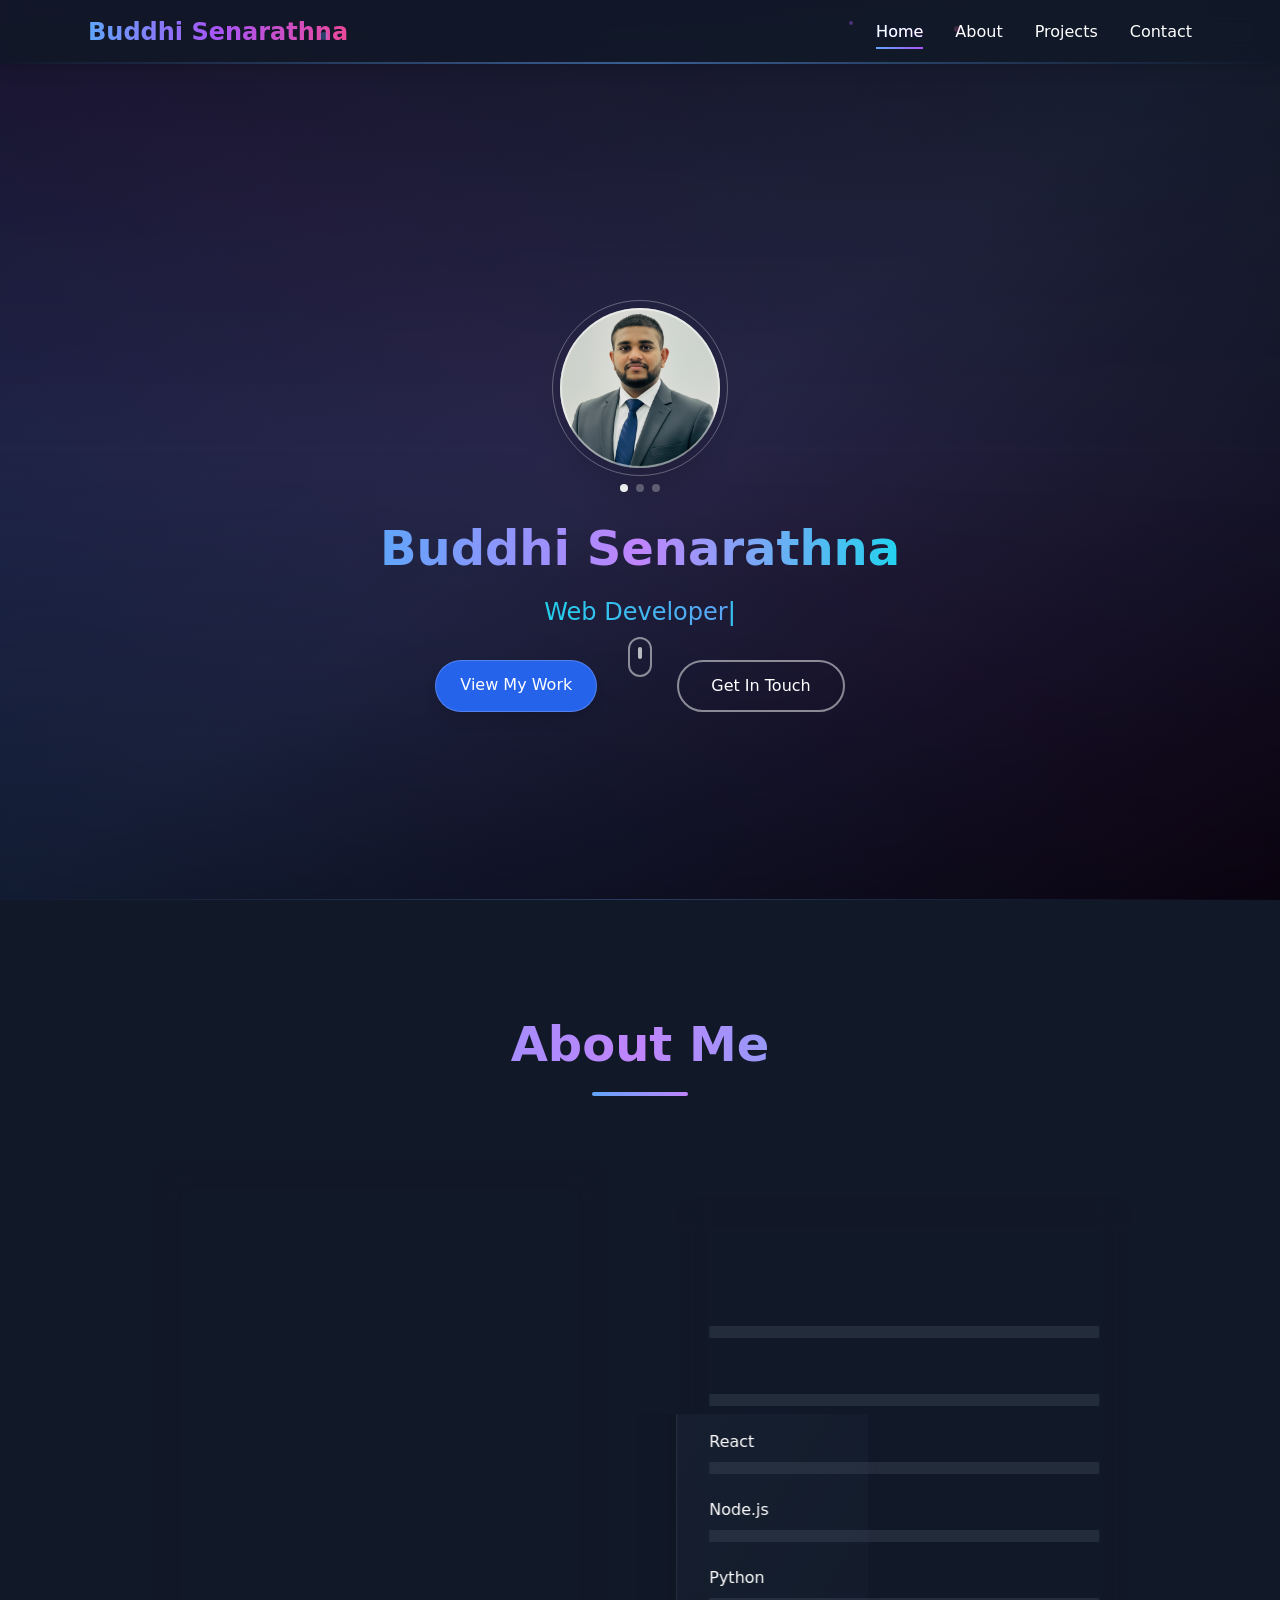
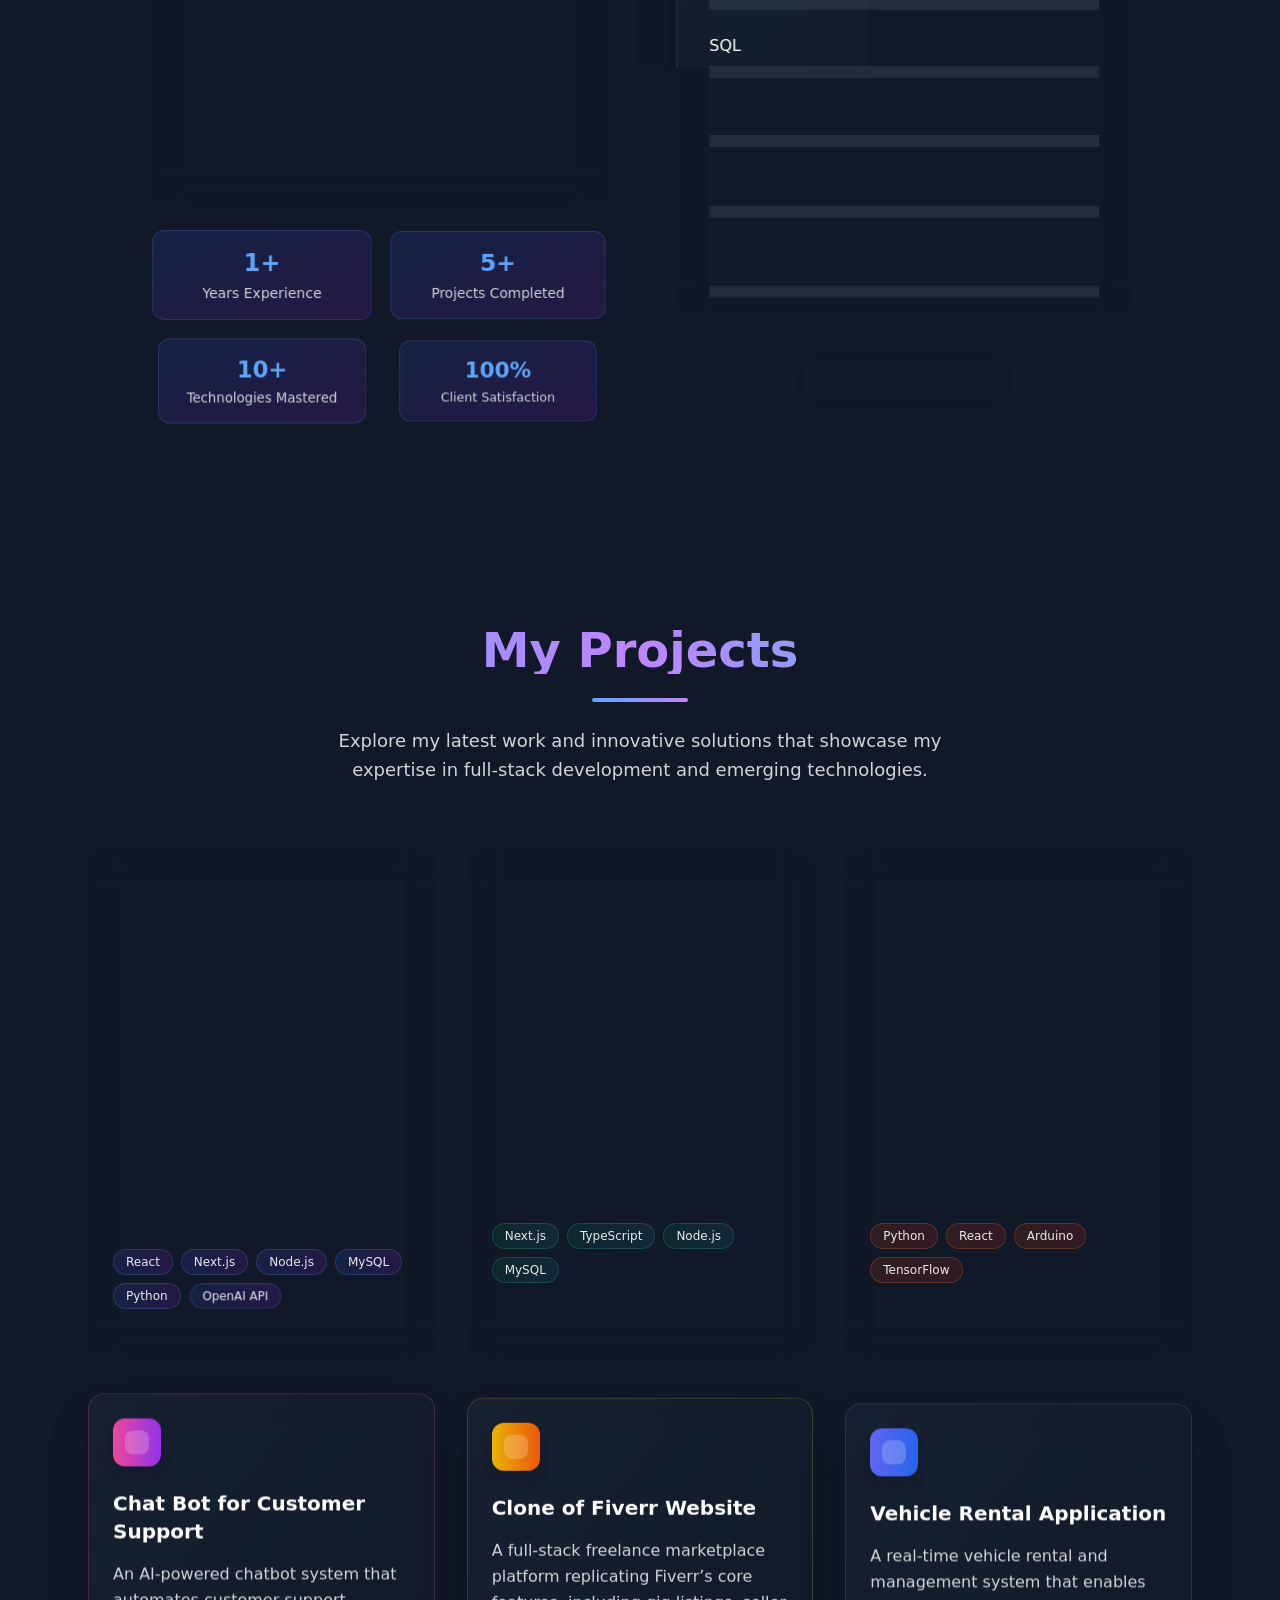
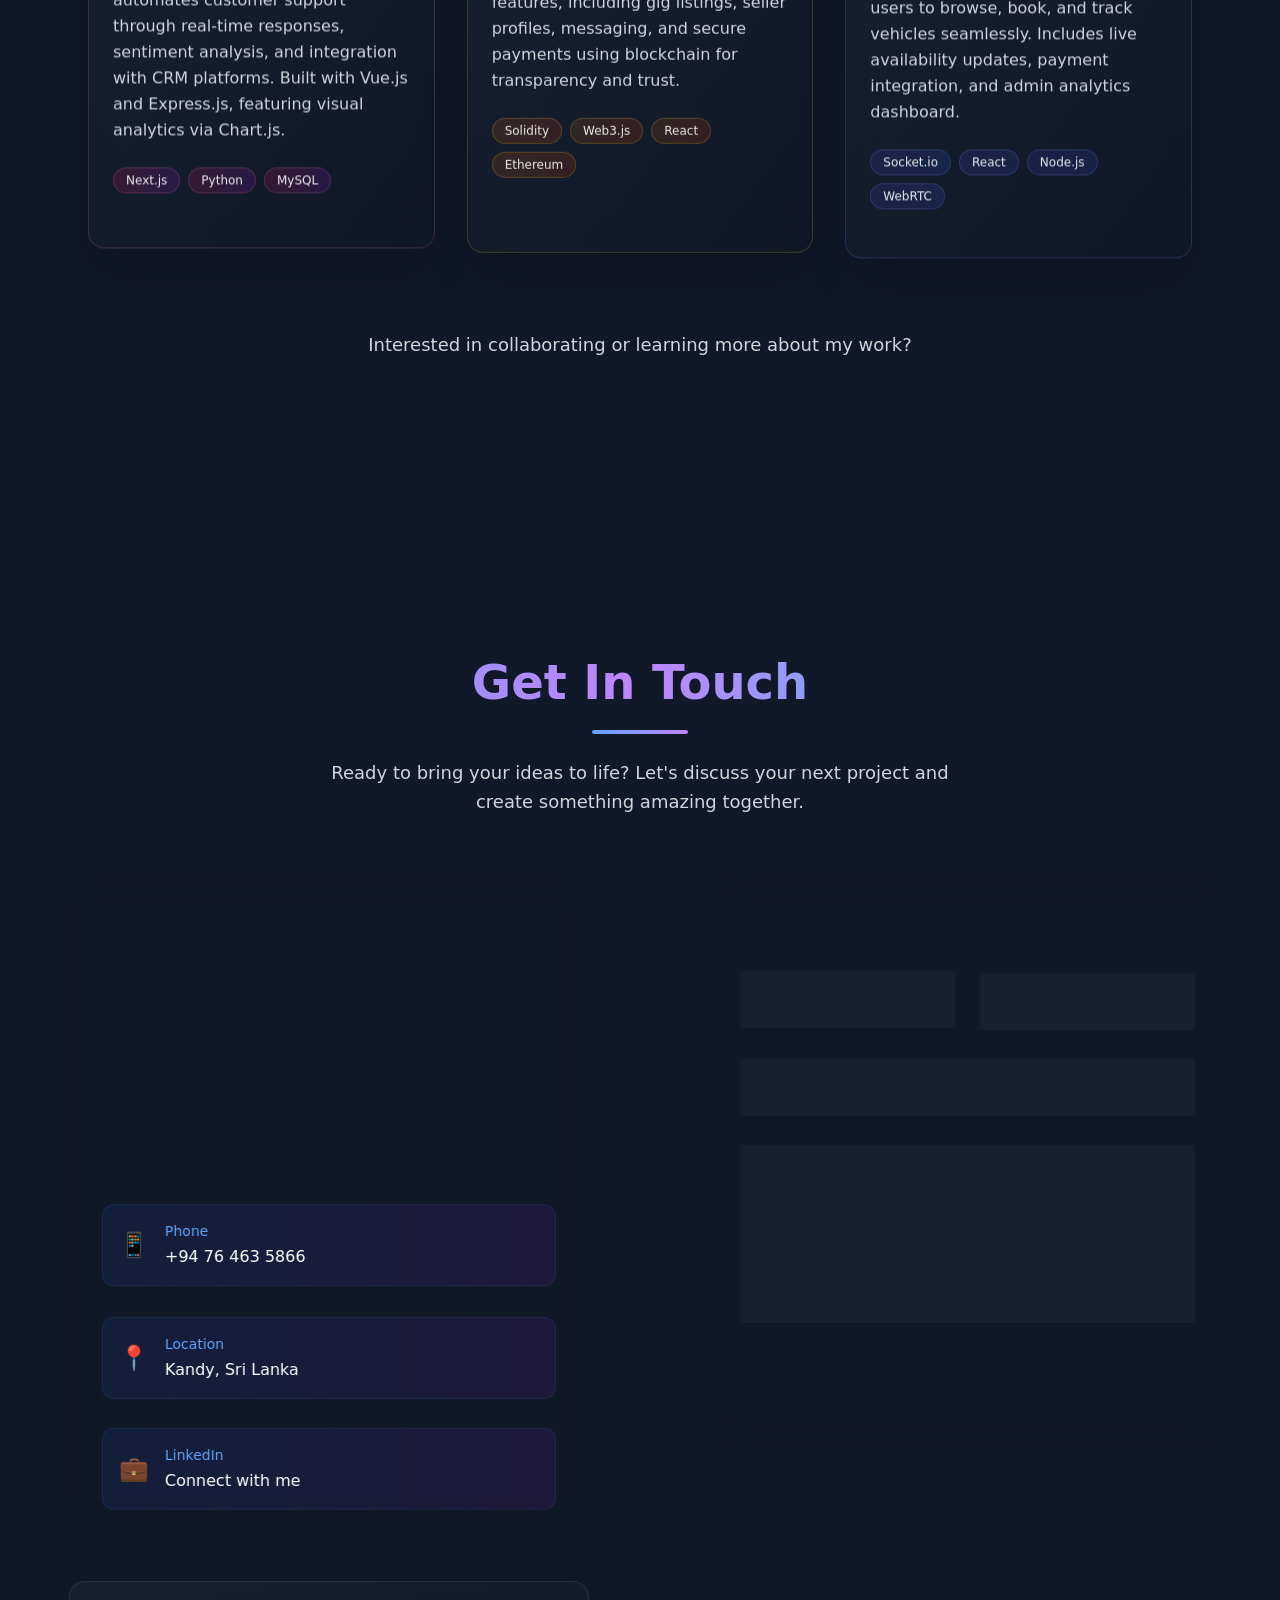
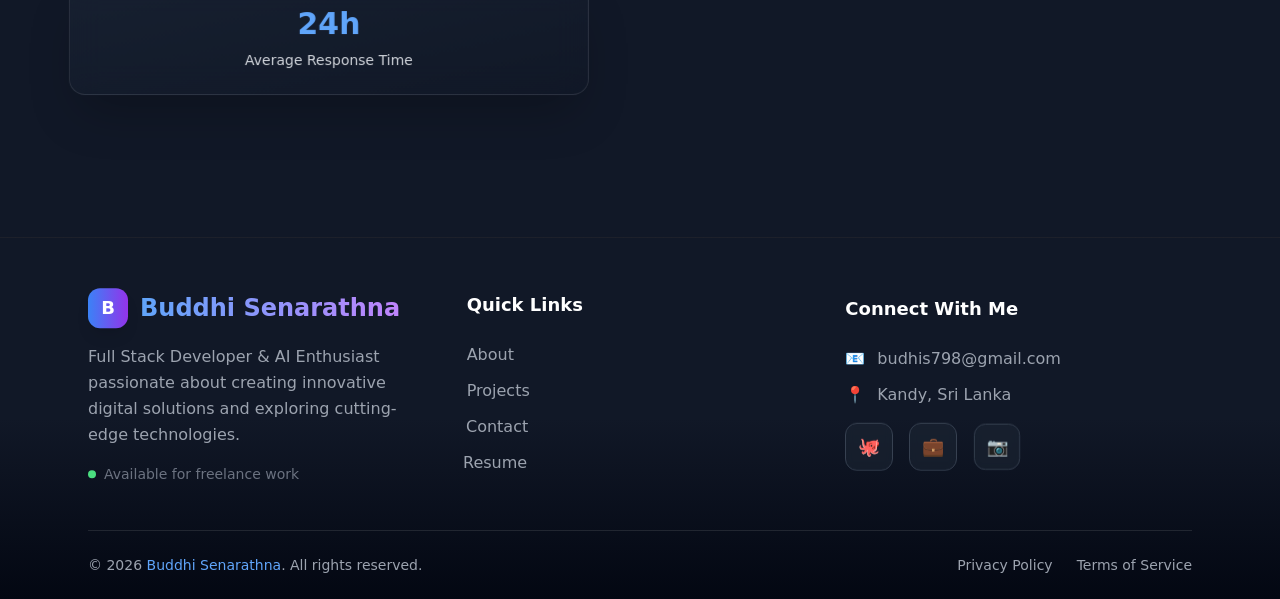
==== commit 34b75cab: "Updates" ====
--- a/index.html
+++ b/index.html
@@ -1 +1 @@
-<!DOCTYPE html><html lang="en"><head><meta charSet="utf-8"/><meta name="viewport" content="width=device-width, initial-scale=1"/><link rel="preload" as="image" href="/profile1.jpg"/><link rel="stylesheet" href="/_next/static/css/c8f48f5d6d74fe54.css" crossorigin="" data-precedence="next"/><link rel="preload" as="script" fetchPriority="low" href="/_next/static/chunks/webpack-cce14ea1830180fa.js" crossorigin=""/><script src="/_next/static/chunks/fd9d1056-15fd34ba6cdcb612.js" async="" crossorigin=""></script><script src="/_next/static/chunks/472-cb885355bb71a2e4.js" async="" crossorigin=""></script><script src="/_next/static/chunks/main-app-a04cdbfc2dea8d37.js" async="" crossorigin=""></script><script src="/_next/static/chunks/187-427d581268dded52.js" async=""></script><script src="/_next/static/chunks/app/page-91b3279cafda14cb.js" async=""></script><title>Buddhi | Software Engineer</title><meta name="description" content="Portfolio website"/><script src="/_next/static/chunks/polyfills-c67a75d1b6f99dc8.js" crossorigin="" noModule=""></script></head><body><div class="scroll-smooth bg-gray-900 text-white min-h-screen"><nav class="fixed top-0 left-0 w-full z-50 transition-all duration-500 ease-in-out bg-gray-900/80 backdrop-blur-md shadow-lg py-4"><div class="max-w-6xl mx-auto px-6 flex justify-between items-center"><button class="md:hidden relative w-10 h-10 flex flex-col justify-center items-center group ml-0" aria-label="Toggle menu"><span class="w-6 h-0.5 bg-gradient-to-r from-blue-400 to-purple-500 transition-all duration-300 "></span><span class="w-6 h-0.5 bg-gradient-to-r from-blue-400 to-purple-500 my-1.5 transition-all duration-300 "></span><span class="w-6 h-0.5 bg-gradient-to-r from-blue-400 to-purple-500 transition-all duration-300 "></span></button><div class="relative group"><h1 class="font-bold text-2xl bg-gradient-to-r from-blue-400 via-purple-500 to-pink-500 bg-clip-text text-transparent animate-pulse">Buddhi Senarathna</h1><div class="absolute -bottom-1 left-0 w-0 h-0.5 bg-gradient-to-r from-blue-400 to-purple-500 group-hover:w-full transition-all duration-300"></div></div><ul class="hidden md:flex space-x-8"><li class="relative group"><a href="#home" class="relative text-white font-medium transition-all duration-300 hover:text-transparent hover:bg-gradient-to-r hover:from-blue-400 hover:to-purple-500 hover:bg-clip-text transform hover:scale-110 text-transparent bg-gradient-to-r from-blue-400 to-purple-500 bg-clip-text" style="animation-delay:0ms">Home<span class="absolute -bottom-2 left-0 h-0.5 bg-gradient-to-r from-blue-400 to-purple-500 transition-all duration-300 w-full"></span><span class="absolute inset-0 rounded-lg bg-gradient-to-r from-blue-400/20 to-purple-500/20 opacity-0 group-hover:opacity-100 transition-opacity duration-300 -z-10 blur-sm"></span></a></li><li class="relative group"><a href="#about" class="relative text-white font-medium transition-all duration-300 hover:text-transparent hover:bg-gradient-to-r hover:from-blue-400 hover:to-purple-500 hover:bg-clip-text transform hover:scale-110 " style="animation-delay:100ms">About<span class="absolute -bottom-2 left-0 h-0.5 bg-gradient-to-r from-blue-400 to-purple-500 transition-all duration-300 w-0 group-hover:w-full"></span><span class="absolute inset-0 rounded-lg bg-gradient-to-r from-blue-400/20 to-purple-500/20 opacity-0 group-hover:opacity-100 transition-opacity duration-300 -z-10 blur-sm"></span></a></li><li class="relative group"><a href="#projects" class="relative text-white font-medium transition-all duration-300 hover:text-transparent hover:bg-gradient-to-r hover:from-blue-400 hover:to-purple-500 hover:bg-clip-text transform hover:scale-110 " style="animation-delay:200ms">Projects<span class="absolute -bottom-2 left-0 h-0.5 bg-gradient-to-r from-blue-400 to-purple-500 transition-all duration-300 w-0 group-hover:w-full"></span><span class="absolute inset-0 rounded-lg bg-gradient-to-r from-blue-400/20 to-purple-500/20 opacity-0 group-hover:opacity-100 transition-opacity duration-300 -z-10 blur-sm"></span></a></li><li class="relative group"><a href="#contact" class="relative text-white font-medium transition-all duration-300 hover:text-transparent hover:bg-gradient-to-r hover:from-blue-400 hover:to-purple-500 hover:bg-clip-text transform hover:scale-110 " style="animation-delay:300ms">Contact<span class="absolute -bottom-2 left-0 h-0.5 bg-gradient-to-r from-blue-400 to-purple-500 transition-all duration-300 w-0 group-hover:w-full"></span><span class="absolute inset-0 rounded-lg bg-gradient-to-r from-blue-400/20 to-purple-500/20 opacity-0 group-hover:opacity-100 transition-opacity duration-300 -z-10 blur-sm"></span></a></li></ul><div class="absolute bottom-0 left-0 w-full h-0.5 bg-gradient-to-r from-transparent via-blue-400/50 to-transparent"></div></div><div class="md:hidden absolute top-full left-0 w-full bg-gray-900/98 backdrop-blur-xl shadow-2xl transition-all duration-500 ease-in-out overflow-hidden max-h-0 opacity-0"><ul class="flex flex-col py-4"><li class="relative"><a href="#home" class="block px-6 py-4 text-white font-medium transition-all duration-300 hover:bg-gradient-to-r hover:from-blue-400/10 hover:to-purple-500/10 hover:text-transparent hover:bg-gradient-to-r hover:from-blue-400 hover:to-purple-500 hover:bg-clip-text text-transparent bg-gradient-to-r from-blue-400 to-purple-500 bg-clip-text bg-blue-400/5" style="animation-delay:0ms">Home</a><div class="absolute bottom-0 left-6 right-6 h-px bg-gradient-to-r from-transparent via-blue-400/20 to-transparent"></div></li><li class="relative"><a href="#about" class="block px-6 py-4 text-white font-medium transition-all duration-300 hover:bg-gradient-to-r hover:from-blue-400/10 hover:to-purple-500/10 hover:text-transparent hover:bg-gradient-to-r hover:from-blue-400 hover:to-purple-500 hover:bg-clip-text " style="animation-delay:50ms">About</a><div class="absolute bottom-0 left-6 right-6 h-px bg-gradient-to-r from-transparent via-blue-400/20 to-transparent"></div></li><li class="relative"><a href="#projects" class="block px-6 py-4 text-white font-medium transition-all duration-300 hover:bg-gradient-to-r hover:from-blue-400/10 hover:to-purple-500/10 hover:text-transparent hover:bg-gradient-to-r hover:from-blue-400 hover:to-purple-500 hover:bg-clip-text " style="animation-delay:100ms">Projects</a><div class="absolute bottom-0 left-6 right-6 h-px bg-gradient-to-r from-transparent via-blue-400/20 to-transparent"></div></li><li class="relative"><a href="#contact" class="block px-6 py-4 text-white font-medium transition-all duration-300 hover:bg-gradient-to-r hover:from-blue-400/10 hover:to-purple-500/10 hover:text-transparent hover:bg-gradient-to-r hover:from-blue-400 hover:to-purple-500 hover:bg-clip-text " style="animation-delay:150ms">Contact</a><div class="absolute bottom-0 left-6 right-6 h-px bg-gradient-to-r from-transparent via-blue-400/20 to-transparent"></div></li></ul></div><div class="absolute inset-0 overflow-hidden pointer-events-none"><div class="absolute top-1/2 left-1/4 w-2 h-2 bg-blue-400/30 rounded-full animate-ping" style="animation-delay:0s"></div><div class="absolute top-1/3 right-1/3 w-1 h-1 bg-purple-500/40 rounded-full animate-ping" style="animation-delay:1s"></div><div class="absolute bottom-1/2 right-1/4 w-1.5 h-1.5 bg-pink-400/20 rounded-full animate-ping" style="animation-delay:2s"></div></div></nav><section id="home"><section class="min-h-screen pt-20 flex flex-col justify-center items-center relative overflow-hidden"><div class="absolute inset-0 bg-gradient-to-br from-gray-900 via-slate-800 to-black"></div><div class="absolute inset-0 bg-gradient-to-tr from-blue-900/30 via-purple-900/20 to-slate-900/40 animate-pulse"></div><div class="absolute inset-0"><div class="absolute w-2 h-2 bg-white/20 rounded-full" style="left:8.133323001575722%;top:11.576314716819368%"></div><div class="absolute w-2 h-2 bg-white/20 rounded-full" style="left:65.85260612565564%;top:57.86913215365175%"></div><div class="absolute w-2 h-2 bg-white/20 rounded-full" style="left:5.177644745340637%;top:11.350407222262792%"></div><div class="absolute w-2 h-2 bg-white/20 rounded-full" style="left:34.73315401627757%;top:61.8485579508955%"></div><div class="absolute w-2 h-2 bg-white/20 rounded-full" style="left:84.55438005670952%;top:13.955309095725932%"></div><div class="absolute w-2 h-2 bg-white/20 rounded-full" style="left:99.00946872380152%;top:23.444281803839818%"></div><div class="absolute w-2 h-2 bg-white/20 rounded-full" style="left:9.107314541591416%;top:51.77070210730188%"></div><div class="absolute w-2 h-2 bg-white/20 rounded-full" style="left:61.185492028561896%;top:8.22973380500076%"></div><div class="absolute w-2 h-2 bg-white/20 rounded-full" style="left:74.4534057845963%;top:92.006065993992%"></div><div class="absolute w-2 h-2 bg-white/20 rounded-full" style="left:30.91225718542163%;top:88.63891531070634%"></div><div class="absolute w-2 h-2 bg-white/20 rounded-full" style="left:33.37000664665706%;top:24.944412113459368%"></div><div class="absolute w-2 h-2 bg-white/20 rounded-full" style="left:55.60139278645728%;top:49.35535223208743%"></div><div class="absolute w-2 h-2 bg-white/20 rounded-full" style="left:68.13095582505859%;top:52.80740005726947%"></div><div class="absolute w-2 h-2 bg-white/20 rounded-full" style="left:59.27755485684656%;top:17.821774584518945%"></div><div class="absolute w-2 h-2 bg-white/20 rounded-full" style="left:19.932845935540723%;top:23.352770015000445%"></div><div class="absolute w-2 h-2 bg-white/20 rounded-full" style="left:57.23794506089042%;top:33.9004512338708%"></div><div class="absolute w-2 h-2 bg-white/20 rounded-full" style="left:82.78258278974553%;top:13.832885138939233%"></div><div class="absolute w-2 h-2 bg-white/20 rounded-full" style="left:46.29012117872075%;top:30.778437970738224%"></div><div class="absolute w-2 h-2 bg-white/20 rounded-full" style="left:66.30355094951537%;top:23.316756928501327%"></div><div class="absolute w-2 h-2 bg-white/20 rounded-full" style="left:34.13996627657703%;top:67.68123378075808%"></div></div><div class="text-center z-10 relative" style="opacity:0;transform:scale(0.8) translateZ(0)"><div class="relative mb-8 mt-10"><div class="relative w-40 h-40 mx-auto"><img src="/profile1.jpg" alt="Profile" class="w-full h-full rounded-full object-cover border-1 border-white/30 shadow-2xl" style="opacity:0;filter:blur(10px);transform:scale(1.3) translateZ(0)"/><div class="absolute inset-0 rounded-full border-2 border-white/50 animate-spin" style="animation-duration:8s"></div><div class="absolute -inset-2 rounded-full border border-white/30 animate-ping"></div></div><div class="flex justify-center mt-4 space-x-2"><div class="w-2 h-2 rounded-full transition-all duration-300 bg-white"></div><div class="w-2 h-2 rounded-full transition-all duration-300 bg-white/30"></div><div class="w-2 h-2 rounded-full transition-all duration-300 bg-white/30"></div></div></div><h1 class="text-5xl font-bold mb-6 bg-gradient-to-r from-blue-400 via-purple-400 to-cyan-400 bg-clip-text text-transparent drop-shadow-2xl" style="opacity:0;transform:translateY(50px) translateZ(0)">Buddhi Senarathna</h1><div class="text-2xl font-light mb-8 h-8" style="opacity:0;transform:translateY(30px) translateZ(0)"><span class="bg-gradient-to-r from-cyan-400 to-blue-400 bg-clip-text text-transparent"><span class="text-cyan-400/70">|</span></span></div><div class="flex gap-20 justify-center flex-wrap" style="opacity:0;transform:translateY(30px) translateZ(0)"><a href="#projects" class="px-6 py-3  bg-blue-600 text-white rounded-full font-medium shadow-lg hover:bg-blue-700 transition-colors duration-300 backdrop-blur-sm border border-white/20" tabindex="0">View My Work</a><a href="#contact" class="px-8 py-3 border-2 border-white/50 text-white rounded-full font-medium hover:bg-white/10 transition-all duration-300 backdrop-blur-sm" tabindex="0">Get In Touch</a></div><div class="absolute bottom-10 left-1/2 transform -translate-x-1/2" style="opacity:0"><div class="w-6 h-10 border-2 border-white/50 rounded-full flex justify-center"><div class="w-1 h-3 bg-white/70 rounded-full mt-2"></div></div></div></div><div class="absolute inset-0 bg-gradient-to-t from-black/40 via-transparent to-black/20 pointer-events-none"></div></section></section><section id="about" class="py-20"><section class="min-h-screen bg-gray-900 via-slate-800 to-black py-10"><div class="max-w-5xl mx-auto px-6"><div class="text-center mb-16" style="opacity:0;transform:translateY(50px) translateZ(0)"><h2 class="text-5xl font-bold mb-6 bg-gradient-to-r from-blue-400 via-purple-400 to-cyan-400 bg-clip-text text-transparent">About Me</h2><div class="w-24 h-1 bg-gradient-to-r from-blue-400 to-purple-400 mx-auto rounded-full"></div></div><div class="grid lg:grid-cols-2 gap-16 items-center"><div class="space-y-6" style="opacity:0;transform:translateX(-50px) translateZ(0)"><div class="bg-gradient-to-br from-slate-800/50 to-gray-900/50 backdrop-blur-lg rounded-2xl p-8 border border-white/10 shadow-2xl"><h3 class="text-2xl font-semibold text-white mb-4">Passionate Full Stack Developer &amp; AI Enthusiast</h3><p class="text-gray-300 leading-relaxed mb-4">I&#x27;m a dedicated software engineer with a passion for creating innovative digital solutions. With over 3 years of experience in full-stack development, I specialize in building scalable web applications and exploring the fascinating world of artificial intelligence.</p><p class="text-gray-300 leading-relaxed mb-4">My journey began with a curiosity for problem-solving through code, which has evolved into expertise across modern web technologies, backend systems, and IoT integrations. I thrive on turning complex ideas into elegant, user-friendly applications.</p><p class="text-gray-300 leading-relaxed">When I&#x27;m not coding, you&#x27;ll find me exploring the latest tech trends, contributing to open-source projects, or mentoring aspiring developers. I believe in continuous learning and pushing the boundaries of what&#x27;s possible with technology.</p></div><div class="grid grid-cols-2 gap-4"><div class="bg-gradient-to-br from-blue-900/30 to-purple-900/30 backdrop-blur-lg rounded-xl p-4 border border-blue-400/20 text-center" style="opacity:0;transform:scale(0.8) translateZ(0)"><div class="text-2xl font-bold text-blue-400 mb-1">1+</div><div class="text-sm text-gray-300">Years Experience</div></div><div class="bg-gradient-to-br from-blue-900/30 to-purple-900/30 backdrop-blur-lg rounded-xl p-4 border border-blue-400/20 text-center" style="opacity:0;transform:scale(0.8) translateZ(0)"><div class="text-2xl font-bold text-blue-400 mb-1">5+</div><div class="text-sm text-gray-300">Projects Completed</div></div><div class="bg-gradient-to-br from-blue-900/30 to-purple-900/30 backdrop-blur-lg rounded-xl p-4 border border-blue-400/20 text-center" style="opacity:0;transform:scale(0.8) translateZ(0)"><div class="text-2xl font-bold text-blue-400 mb-1">10+</div><div class="text-sm text-gray-300">Technologies Mastered</div></div><div class="bg-gradient-to-br from-blue-900/30 to-purple-900/30 backdrop-blur-lg rounded-xl p-4 border border-blue-400/20 text-center" style="opacity:0;transform:scale(0.8) translateZ(0)"><div class="text-2xl font-bold text-blue-400 mb-1">100%</div><div class="text-sm text-gray-300">Client Satisfaction</div></div></div></div><div class="space-y-6" style="opacity:0;transform:translateX(50px) translateZ(0)"><div class="bg-gradient-to-br from-slate-800/50 to-gray-900/50 backdrop-blur-lg rounded-2xl p-8 border border-white/10 shadow-2xl"><h3 class="text-2xl font-semibold text-white mb-8 text-center">Technical Skills</h3><div class="space-y-6"><div class="group" style="opacity:0;transform:translateY(20px) translateZ(0)"><div class="flex justify-between items-center mb-2"><span class="text-white font-medium group-hover:text-blue-400 transition-colors duration-300">JavaScript</span><span class="text-sm font-semibold transition-all duration-300 text-gray-400"></span></div><div class="relative h-3 bg-gray-700/50 rounded-full overflow-hidden backdrop-blur-sm"><div class="absolute top-0 left-0 h-full bg-gradient-to-r from-yellow-400 to-yellow-600 rounded-full shadow-lg" style="width:0%"></div><div class="absolute top-0 left-0 h-full bg-gradient-to-r from-yellow-400 to-yellow-600 rounded-full opacity-50 blur-sm" style="width:0%"></div></div></div><div class="group" style="opacity:0;transform:translateY(20px) translateZ(0)"><div class="flex justify-between items-center mb-2"><span class="text-white font-medium group-hover:text-blue-400 transition-colors duration-300">TypeScript</span><span class="text-sm font-semibold transition-all duration-300 text-gray-400"></span></div><div class="relative h-3 bg-gray-700/50 rounded-full overflow-hidden backdrop-blur-sm"><div class="absolute top-0 left-0 h-full bg-gradient-to-r from-blue-400 to-blue-600 rounded-full shadow-lg" style="width:0%"></div><div class="absolute top-0 left-0 h-full bg-gradient-to-r from-blue-400 to-blue-600 rounded-full opacity-50 blur-sm" style="width:0%"></div></div></div><div class="group" style="opacity:0;transform:translateY(20px) translateZ(0)"><div class="flex justify-between items-center mb-2"><span class="text-white font-medium group-hover:text-blue-400 transition-colors duration-300">React</span><span class="text-sm font-semibold transition-all duration-300 text-gray-400"></span></div><div class="relative h-3 bg-gray-700/50 rounded-full overflow-hidden backdrop-blur-sm"><div class="absolute top-0 left-0 h-full bg-gradient-to-r from-cyan-400 to-cyan-600 rounded-full shadow-lg" style="width:0%"></div><div class="absolute top-0 left-0 h-full bg-gradient-to-r from-cyan-400 to-cyan-600 rounded-full opacity-50 blur-sm" style="width:0%"></div></div></div><div class="group" style="opacity:0;transform:translateY(20px) translateZ(0)"><div class="flex justify-between items-center mb-2"><span class="text-white font-medium group-hover:text-blue-400 transition-colors duration-300">Node.js</span><span class="text-sm font-semibold transition-all duration-300 text-gray-400"></span></div><div class="relative h-3 bg-gray-700/50 rounded-full overflow-hidden backdrop-blur-sm"><div class="absolute top-0 left-0 h-full bg-gradient-to-r from-green-400 to-green-600 rounded-full shadow-lg" style="width:0%"></div><div class="absolute top-0 left-0 h-full bg-gradient-to-r from-green-400 to-green-600 rounded-full opacity-50 blur-sm" style="width:0%"></div></div></div><div class="group" style="opacity:0;transform:translateY(20px) translateZ(0)"><div class="flex justify-between items-center mb-2"><span class="text-white font-medium group-hover:text-blue-400 transition-colors duration-300">Python</span><span class="text-sm font-semibold transition-all duration-300 text-gray-400"></span></div><div class="relative h-3 bg-gray-700/50 rounded-full overflow-hidden backdrop-blur-sm"><div class="absolute top-0 left-0 h-full bg-gradient-to-r from-purple-400 to-purple-600 rounded-full shadow-lg" style="width:0%"></div><div class="absolute top-0 left-0 h-full bg-gradient-to-r from-purple-400 to-purple-600 rounded-full opacity-50 blur-sm" style="width:0%"></div></div></div><div class="group" style="opacity:0;transform:translateY(20px) translateZ(0)"><div class="flex justify-between items-center mb-2"><span class="text-white font-medium group-hover:text-blue-400 transition-colors duration-300">SQL</span><span class="text-sm font-semibold transition-all duration-300 text-gray-400"></span></div><div class="relative h-3 bg-gray-700/50 rounded-full overflow-hidden backdrop-blur-sm"><div class="absolute top-0 left-0 h-full bg-gradient-to-r from-pink-400 to-pink-600 rounded-full shadow-lg" style="width:0%"></div><div class="absolute top-0 left-0 h-full bg-gradient-to-r from-pink-400 to-pink-600 rounded-full opacity-50 blur-sm" style="width:0%"></div></div></div><div class="group" style="opacity:0;transform:translateY(20px) translateZ(0)"><div class="flex justify-between items-center mb-2"><span class="text-white font-medium group-hover:text-blue-400 transition-colors duration-300">Next.js</span><span class="text-sm font-semibold transition-all duration-300 text-gray-400"></span></div><div class="relative h-3 bg-gray-700/50 rounded-full overflow-hidden backdrop-blur-sm"><div class="absolute top-0 left-0 h-full bg-gradient-to-r from-gray-400 to-gray-600 rounded-full shadow-lg" style="width:0%"></div><div class="absolute top-0 left-0 h-full bg-gradient-to-r from-gray-400 to-gray-600 rounded-full opacity-50 blur-sm" style="width:0%"></div></div></div><div class="group" style="opacity:0;transform:translateY(20px) translateZ(0)"><div class="flex justify-between items-center mb-2"><span class="text-white font-medium group-hover:text-blue-400 transition-colors duration-300">PHP</span><span class="text-sm font-semibold transition-all duration-300 text-gray-400"></span></div><div class="relative h-3 bg-gray-700/50 rounded-full overflow-hidden backdrop-blur-sm"><div class="absolute top-0 left-0 h-full bg-gradient-to-r from-cyan-300 to-emerald-500 rounded-full shadow-lg" style="width:0%"></div><div class="absolute top-0 left-0 h-full bg-gradient-to-r from-cyan-300 to-emerald-500 rounded-full opacity-50 blur-sm" style="width:0%"></div></div></div><div class="group" style="opacity:0;transform:translateY(20px) translateZ(0)"><div class="flex justify-between items-center mb-2"><span class="text-white font-medium group-hover:text-blue-400 transition-colors duration-300">MongoDB</span><span class="text-sm font-semibold transition-all duration-300 text-gray-400"></span></div><div class="relative h-3 bg-gray-700/50 rounded-full overflow-hidden backdrop-blur-sm"><div class="absolute top-0 left-0 h-full bg-gradient-to-r from-emerald-400 to-emerald-600 rounded-full shadow-lg" style="width:0%"></div><div class="absolute top-0 left-0 h-full bg-gradient-to-r from-emerald-400 to-emerald-600 rounded-full opacity-50 blur-sm" style="width:0%"></div></div></div></div></div><div class="text-center" style="opacity:0;transform:translateY(20px) translateZ(0)"><button class="px-8 py-3 bg-gradient-to-r from-blue-600 to-purple-600 text-white rounded-full font-medium shadow-xl hover:from-blue-700 hover:to-purple-700 transition-all duration-300 backdrop-blur-sm border border-blue-400/20" tabindex="0">Download Resume</button></div></div></div></div></section></section><section id="projects" class="py-20"><section class="min-h-screen bg-gray-900 via-slate-800 to-black "><div class="max-w-6xl mx-auto px-6"><div class="text-center mb-16" style="opacity:0;transform:translateY(50px) translateZ(0)"><h2 class="text-5xl font-bold mb-6 bg-gradient-to-r from-blue-400 via-purple-400 to-cyan-400 bg-clip-text text-transparent">My Projects</h2><div class="w-24 h-1 bg-gradient-to-r from-blue-400 to-purple-400 mx-auto rounded-full mb-6"></div><p class="text-gray-300 text-lg max-w-2xl mx-auto leading-relaxed">Explore my latest work and innovative solutions that showcase my expertise in full-stack development and emerging technologies.</p></div><div class="grid lg:grid-cols-3 md:grid-cols-2 grid-cols-1 gap-8"><div class="group relative bg-gradient-to-br from-slate-800/50 to-gray-900/50 backdrop-blur-lg rounded-2xl p-6 border border-blue-400/20 shadow-2xl transition-all duration-500 hover:shadow-blue-500/20 hover:shadow-2xl" style="opacity:0;transform:translateY(30px) translateZ(0)"><div class="mb-4"><div class="inline-block p-3 rounded-xl bg-gradient-to-r from-blue-500 to-purple-600 mb-4 shadow-lg"><div class="w-6 h-6 bg-white/20 rounded-lg"></div></div><h3 class="text-xl font-bold text-white mb-3 group-hover:text-transparent group-hover:bg-gradient-to-r group-hover:bg-clip-text group-hover:from-blue-400 group-hover:to-purple-400 transition-all duration-300">IoT Greenhut Automation System</h3></div><p class="text-gray-300 leading-relaxed mb-6 group-hover:text-gray-200 transition-colors duration-300">An intelligent greenhouse automation system that monitors and controls environmental factors like temperature, humidity, and soil moisture using IoT sensors and AI analytics. Built with React, Node.js, and OpenAI API for predictive automation.</p><div class="mb-6"><div class="flex flex-wrap gap-2"><span class="px-3 py-1 text-xs font-medium rounded-full bg-gradient-to-r from-blue-900/30 to-purple-900/30 backdrop-blur-sm border border-blue-400/20 text-white/90 group-hover:scale-105 transition-transform duration-300" style="opacity:0;transform:scale(0.8) translateZ(0)">React</span><span class="px-3 py-1 text-xs font-medium rounded-full bg-gradient-to-r from-blue-900/30 to-purple-900/30 backdrop-blur-sm border border-blue-400/20 text-white/90 group-hover:scale-105 transition-transform duration-300" style="opacity:0;transform:scale(0.8) translateZ(0)">Next.js</span><span class="px-3 py-1 text-xs font-medium rounded-full bg-gradient-to-r from-blue-900/30 to-purple-900/30 backdrop-blur-sm border border-blue-400/20 text-white/90 group-hover:scale-105 transition-transform duration-300" style="opacity:0;transform:scale(0.8) translateZ(0)">Node.js</span><span class="px-3 py-1 text-xs font-medium rounded-full bg-gradient-to-r from-blue-900/30 to-purple-900/30 backdrop-blur-sm border border-blue-400/20 text-white/90 group-hover:scale-105 transition-transform duration-300" style="opacity:0;transform:scale(0.8) translateZ(0)">MySQL</span><span class="px-3 py-1 text-xs font-medium rounded-full bg-gradient-to-r from-blue-900/30 to-purple-900/30 backdrop-blur-sm border border-blue-400/20 text-white/90 group-hover:scale-105 transition-transform duration-300" style="opacity:0;transform:scale(0.8) translateZ(0)">Python</span><span class="px-3 py-1 text-xs font-medium rounded-full bg-gradient-to-r from-blue-900/30 to-purple-900/30 backdrop-blur-sm border border-blue-400/20 text-white/90 group-hover:scale-105 transition-transform duration-300" style="opacity:0;transform:scale(0.8) translateZ(0)">OpenAI API</span></div></div><div class="absolute inset-0 bg-gradient-to-br from-blue-900/30 to-purple-900/30 rounded-2xl opacity-0 group-hover:opacity-20 transition-opacity duration-500 pointer-events-none" style="opacity:0"></div><div class="absolute -inset-0.5 bg-gradient-to-r from-blue-500 to-purple-600 rounded-2xl opacity-0 group-hover:opacity-20 blur transition-opacity duration-500 -z-10"></div></div><div class="group relative bg-gradient-to-br from-slate-800/50 to-gray-900/50 backdrop-blur-lg rounded-2xl p-6 border border-emerald-400/20 shadow-2xl transition-all duration-500 hover:shadow-emerald-500/20 hover:shadow-2xl" style="opacity:0;transform:translateY(30px) translateZ(0)"><div class="mb-4"><div class="inline-block p-3 rounded-xl bg-gradient-to-r from-emerald-500 to-cyan-600 mb-4 shadow-lg"><div class="w-6 h-6 bg-white/20 rounded-lg"></div></div><h3 class="text-xl font-bold text-white mb-3 group-hover:text-transparent group-hover:bg-gradient-to-r group-hover:bg-clip-text group-hover:from-blue-400 group-hover:to-purple-400 transition-all duration-300">Tourism Promotion Platform</h3></div><p class="text-gray-300 leading-relaxed mb-6 group-hover:text-gray-200 transition-colors duration-300">A web-based platform designed to promote tourism destinations through interactive guides, booking integration, and personalized travel recommendations. Includes analytics for visitor engagement and destination performance.</p><div class="mb-6"><div class="flex flex-wrap gap-2"><span class="px-3 py-1 text-xs font-medium rounded-full bg-gradient-to-r from-emerald-900/30 to-cyan-900/30 backdrop-blur-sm border border-emerald-400/20 text-white/90 group-hover:scale-105 transition-transform duration-300" style="opacity:0;transform:scale(0.8) translateZ(0)">Next.js</span><span class="px-3 py-1 text-xs font-medium rounded-full bg-gradient-to-r from-emerald-900/30 to-cyan-900/30 backdrop-blur-sm border border-emerald-400/20 text-white/90 group-hover:scale-105 transition-transform duration-300" style="opacity:0;transform:scale(0.8) translateZ(0)">TypeScript</span><span class="px-3 py-1 text-xs font-medium rounded-full bg-gradient-to-r from-emerald-900/30 to-cyan-900/30 backdrop-blur-sm border border-emerald-400/20 text-white/90 group-hover:scale-105 transition-transform duration-300" style="opacity:0;transform:scale(0.8) translateZ(0)">Node.js</span><span class="px-3 py-1 text-xs font-medium rounded-full bg-gradient-to-r from-emerald-900/30 to-cyan-900/30 backdrop-blur-sm border border-emerald-400/20 text-white/90 group-hover:scale-105 transition-transform duration-300" style="opacity:0;transform:scale(0.8) translateZ(0)">MySQL</span></div></div><div class="absolute inset-0 bg-gradient-to-br from-emerald-900/30 to-cyan-900/30 rounded-2xl opacity-0 group-hover:opacity-20 transition-opacity duration-500 pointer-events-none" style="opacity:0"></div><div class="absolute -inset-0.5 bg-gradient-to-r from-emerald-500 to-cyan-600 rounded-2xl opacity-0 group-hover:opacity-20 blur transition-opacity duration-500 -z-10"></div></div><div class="group relative bg-gradient-to-br from-slate-800/50 to-gray-900/50 backdrop-blur-lg rounded-2xl p-6 border border-orange-400/20 shadow-2xl transition-all duration-500 hover:shadow-orange-500/20 hover:shadow-2xl" style="opacity:0;transform:translateY(30px) translateZ(0)"><div class="mb-4"><div class="inline-block p-3 rounded-xl bg-gradient-to-r from-orange-500 to-red-600 mb-4 shadow-lg"><div class="w-6 h-6 bg-white/20 rounded-lg"></div></div><h3 class="text-xl font-bold text-white mb-3 group-hover:text-transparent group-hover:bg-gradient-to-r group-hover:bg-clip-text group-hover:from-blue-400 group-hover:to-purple-400 transition-all duration-300">Attractive Learning Management System</h3></div><p class="text-gray-300 leading-relaxed mb-6 group-hover:text-gray-200 transition-colors duration-300">A modern LMS designed to make online learning engaging and interactive, featuring gamified progress tracking, course analytics, and AI-based content recommendations. Built with Python, React, and TensorFlow.</p><div class="mb-6"><div class="flex flex-wrap gap-2"><span class="px-3 py-1 text-xs font-medium rounded-full bg-gradient-to-r from-orange-900/30 to-red-900/30 backdrop-blur-sm border border-orange-400/20 text-white/90 group-hover:scale-105 transition-transform duration-300" style="opacity:0;transform:scale(0.8) translateZ(0)">Python</span><span class="px-3 py-1 text-xs font-medium rounded-full bg-gradient-to-r from-orange-900/30 to-red-900/30 backdrop-blur-sm border border-orange-400/20 text-white/90 group-hover:scale-105 transition-transform duration-300" style="opacity:0;transform:scale(0.8) translateZ(0)">React</span><span class="px-3 py-1 text-xs font-medium rounded-full bg-gradient-to-r from-orange-900/30 to-red-900/30 backdrop-blur-sm border border-orange-400/20 text-white/90 group-hover:scale-105 transition-transform duration-300" style="opacity:0;transform:scale(0.8) translateZ(0)">Arduino</span><span class="px-3 py-1 text-xs font-medium rounded-full bg-gradient-to-r from-orange-900/30 to-red-900/30 backdrop-blur-sm border border-orange-400/20 text-white/90 group-hover:scale-105 transition-transform duration-300" style="opacity:0;transform:scale(0.8) translateZ(0)">TensorFlow</span></div></div><div class="absolute inset-0 bg-gradient-to-br from-orange-900/30 to-red-900/30 rounded-2xl opacity-0 group-hover:opacity-20 transition-opacity duration-500 pointer-events-none" style="opacity:0"></div><div class="absolute -inset-0.5 bg-gradient-to-r from-orange-500 to-red-600 rounded-2xl opacity-0 group-hover:opacity-20 blur transition-opacity duration-500 -z-10"></div></div><div class="group relative bg-gradient-to-br from-slate-800/50 to-gray-900/50 backdrop-blur-lg rounded-2xl p-6 border border-pink-400/20 shadow-2xl transition-all duration-500 hover:shadow-pink-500/20 hover:shadow-2xl" style="opacity:0;transform:translateY(30px) translateZ(0)"><div class="mb-4"><div class="inline-block p-3 rounded-xl bg-gradient-to-r from-pink-500 to-purple-600 mb-4 shadow-lg"><div class="w-6 h-6 bg-white/20 rounded-lg"></div></div><h3 class="text-xl font-bold text-white mb-3 group-hover:text-transparent group-hover:bg-gradient-to-r group-hover:bg-clip-text group-hover:from-blue-400 group-hover:to-purple-400 transition-all duration-300">Chat Bot for Customer Support</h3></div><p class="text-gray-300 leading-relaxed mb-6 group-hover:text-gray-200 transition-colors duration-300">An AI-powered chatbot system that automates customer support through real-time responses, sentiment analysis, and integration with CRM platforms. Built with Vue.js and Express.js, featuring visual analytics via Chart.js.</p><div class="mb-6"><div class="flex flex-wrap gap-2"><span class="px-3 py-1 text-xs font-medium rounded-full bg-gradient-to-r from-pink-900/30 to-purple-900/30 backdrop-blur-sm border border-pink-400/20 text-white/90 group-hover:scale-105 transition-transform duration-300" style="opacity:0;transform:scale(0.8) translateZ(0)">Next.js</span><span class="px-3 py-1 text-xs font-medium rounded-full bg-gradient-to-r from-pink-900/30 to-purple-900/30 backdrop-blur-sm border border-pink-400/20 text-white/90 group-hover:scale-105 transition-transform duration-300" style="opacity:0;transform:scale(0.8) translateZ(0)">Python</span><span class="px-3 py-1 text-xs font-medium rounded-full bg-gradient-to-r from-pink-900/30 to-purple-900/30 backdrop-blur-sm border border-pink-400/20 text-white/90 group-hover:scale-105 transition-transform duration-300" style="opacity:0;transform:scale(0.8) translateZ(0)">MySQL</span></div></div><div class="absolute inset-0 bg-gradient-to-br from-pink-900/30 to-purple-900/30 rounded-2xl opacity-0 group-hover:opacity-20 transition-opacity duration-500 pointer-events-none" style="opacity:0"></div><div class="absolute -inset-0.5 bg-gradient-to-r from-pink-500 to-purple-600 rounded-2xl opacity-0 group-hover:opacity-20 blur transition-opacity duration-500 -z-10"></div></div><div class="group relative bg-gradient-to-br from-slate-800/50 to-gray-900/50 backdrop-blur-lg rounded-2xl p-6 border border-yellow-400/20 shadow-2xl transition-all duration-500 hover:shadow-yellow-500/20 hover:shadow-2xl" style="opacity:0;transform:translateY(30px) translateZ(0)"><div class="mb-4"><div class="inline-block p-3 rounded-xl bg-gradient-to-r from-yellow-500 to-orange-600 mb-4 shadow-lg"><div class="w-6 h-6 bg-white/20 rounded-lg"></div></div><h3 class="text-xl font-bold text-white mb-3 group-hover:text-transparent group-hover:bg-gradient-to-r group-hover:bg-clip-text group-hover:from-blue-400 group-hover:to-purple-400 transition-all duration-300">Clone of Fiverr Website</h3></div><p class="text-gray-300 leading-relaxed mb-6 group-hover:text-gray-200 transition-colors duration-300">A full-stack freelance marketplace platform replicating Fiverr’s core features, including gig listings, seller profiles, messaging, and secure payments using blockchain for transparency and trust.</p><div class="mb-6"><div class="flex flex-wrap gap-2"><span class="px-3 py-1 text-xs font-medium rounded-full bg-gradient-to-r from-yellow-900/30 to-orange-900/30 backdrop-blur-sm border border-yellow-400/20 text-white/90 group-hover:scale-105 transition-transform duration-300" style="opacity:0;transform:scale(0.8) translateZ(0)">Solidity</span><span class="px-3 py-1 text-xs font-medium rounded-full bg-gradient-to-r from-yellow-900/30 to-orange-900/30 backdrop-blur-sm border border-yellow-400/20 text-white/90 group-hover:scale-105 transition-transform duration-300" style="opacity:0;transform:scale(0.8) translateZ(0)">Web3.js</span><span class="px-3 py-1 text-xs font-medium rounded-full bg-gradient-to-r from-yellow-900/30 to-orange-900/30 backdrop-blur-sm border border-yellow-400/20 text-white/90 group-hover:scale-105 transition-transform duration-300" style="opacity:0;transform:scale(0.8) translateZ(0)">React</span><span class="px-3 py-1 text-xs font-medium rounded-full bg-gradient-to-r from-yellow-900/30 to-orange-900/30 backdrop-blur-sm border border-yellow-400/20 text-white/90 group-hover:scale-105 transition-transform duration-300" style="opacity:0;transform:scale(0.8) translateZ(0)">Ethereum</span></div></div><div class="absolute inset-0 bg-gradient-to-br from-yellow-900/30 to-orange-900/30 rounded-2xl opacity-0 group-hover:opacity-20 transition-opacity duration-500 pointer-events-none" style="opacity:0"></div><div class="absolute -inset-0.5 bg-gradient-to-r from-yellow-500 to-orange-600 rounded-2xl opacity-0 group-hover:opacity-20 blur transition-opacity duration-500 -z-10"></div></div><div class="group relative bg-gradient-to-br from-slate-800/50 to-gray-900/50 backdrop-blur-lg rounded-2xl p-6 border border-indigo-400/20 shadow-2xl transition-all duration-500 hover:shadow-indigo-500/20 hover:shadow-2xl" style="opacity:0;transform:translateY(30px) translateZ(0)"><div class="mb-4"><div class="inline-block p-3 rounded-xl bg-gradient-to-r from-indigo-500 to-blue-600 mb-4 shadow-lg"><div class="w-6 h-6 bg-white/20 rounded-lg"></div></div><h3 class="text-xl font-bold text-white mb-3 group-hover:text-transparent group-hover:bg-gradient-to-r group-hover:bg-clip-text group-hover:from-blue-400 group-hover:to-purple-400 transition-all duration-300">Vehicle Rental Application</h3></div><p class="text-gray-300 leading-relaxed mb-6 group-hover:text-gray-200 transition-colors duration-300">A real-time vehicle rental and management system that enables users to browse, book, and track vehicles seamlessly. Includes live availability updates, payment integration, and admin analytics dashboard.</p><div class="mb-6"><div class="flex flex-wrap gap-2"><span class="px-3 py-1 text-xs font-medium rounded-full bg-gradient-to-r from-indigo-900/30 to-blue-900/30 backdrop-blur-sm border border-indigo-400/20 text-white/90 group-hover:scale-105 transition-transform duration-300" style="opacity:0;transform:scale(0.8) translateZ(0)">Socket.io</span><span class="px-3 py-1 text-xs font-medium rounded-full bg-gradient-to-r from-indigo-900/30 to-blue-900/30 backdrop-blur-sm border border-indigo-400/20 text-white/90 group-hover:scale-105 transition-transform duration-300" style="opacity:0;transform:scale(0.8) translateZ(0)">React</span><span class="px-3 py-1 text-xs font-medium rounded-full bg-gradient-to-r from-indigo-900/30 to-blue-900/30 backdrop-blur-sm border border-indigo-400/20 text-white/90 group-hover:scale-105 transition-transform duration-300" style="opacity:0;transform:scale(0.8) translateZ(0)">Node.js</span><span class="px-3 py-1 text-xs font-medium rounded-full bg-gradient-to-r from-indigo-900/30 to-blue-900/30 backdrop-blur-sm border border-indigo-400/20 text-white/90 group-hover:scale-105 transition-transform duration-300" style="opacity:0;transform:scale(0.8) translateZ(0)">WebRTC</span></div></div><div class="absolute inset-0 bg-gradient-to-br from-indigo-900/30 to-blue-900/30 rounded-2xl opacity-0 group-hover:opacity-20 transition-opacity duration-500 pointer-events-none" style="opacity:0"></div><div class="absolute -inset-0.5 bg-gradient-to-r from-indigo-500 to-blue-600 rounded-2xl opacity-0 group-hover:opacity-20 blur transition-opacity duration-500 -z-10"></div></div></div><div class="text-center mt-16" style="opacity:0;transform:translateY(30px) translateZ(0)"><p class="text-gray-300 mb-6 text-lg">Interested in collaborating or learning more about my work?</p><button class="px-8 py-3 bg-gradient-to-r from-blue-600 to-purple-600 text-white rounded-full font-medium shadow-xl hover:from-blue-700 hover:to-purple-700 transition-all duration-300 backdrop-blur-sm border border-blue-400/20" tabindex="0">View All Projects</button></div></div></section></section><section id="contact" class="py-20"><section class="min-h-screen bg-gray-900 via-slate-800 to-black py-20"><div class="max-w-6xl mx-auto px-6"><div class="text-center mb-16" style="opacity:0;transform:translateY(50px) translateZ(0)"><h2 class="text-5xl font-bold mb-6 bg-gradient-to-r from-blue-400 via-purple-400 to-cyan-400 bg-clip-text text-transparent">Get In Touch</h2><div class="w-24 h-1 bg-gradient-to-r from-blue-400 to-purple-400 mx-auto rounded-full mb-6"></div><p class="text-gray-300 text-lg max-w-2xl mx-auto leading-relaxed">Ready to bring your ideas to life? Let&#x27;s discuss your next project and create something amazing together.</p></div><div class="grid lg:grid-cols-2 gap-16 items-start"><div class="space-y-8" style="opacity:0;transform:translateX(-50px) translateZ(0)"><div class="bg-gradient-to-br from-slate-800/50 to-gray-900/50 backdrop-blur-lg rounded-2xl p-8 border border-white/10 shadow-2xl"><h3 class="text-2xl font-semibold text-white mb-6">Let&#x27;s Connect</h3><p class="text-gray-300 leading-relaxed mb-8">I&#x27;m always excited to discuss new opportunities, innovative projects, and potential collaborations. Whether you have a question about my work or want to explore working together, feel free to reach out!</p><div class="space-y-6"><a href="mailto:budhis798@gmail.com" class="flex items-center gap-4 p-4 rounded-xl bg-gradient-to-r from-blue-900/20 to-purple-900/20 border border-blue-400/10 hover:border-blue-400/30 transition-all duration-300 group" style="opacity:0;transform:translateY(20px) translateZ(0)"><div class="text-2xl group-hover:scale-110 transition-transform duration-300">📧</div><div><div class="text-blue-400 text-sm font-medium mb-1">Email</div><div class="text-white group-hover:text-blue-300 transition-colors duration-300">budhis798@gmail.com</div></div></a><a href="tel:+94764635866" class="flex items-center gap-4 p-4 rounded-xl bg-gradient-to-r from-blue-900/20 to-purple-900/20 border border-blue-400/10 hover:border-blue-400/30 transition-all duration-300 group" style="opacity:0;transform:translateY(20px) translateZ(0)"><div class="text-2xl group-hover:scale-110 transition-transform duration-300">📱</div><div><div class="text-blue-400 text-sm font-medium mb-1">Phone</div><div class="text-white group-hover:text-blue-300 transition-colors duration-300">+94 76 463 5866</div></div></a><a href="https://maps.app.goo.gl/qgma6vjV1qk9aRdN6?g_st=aw" class="flex items-center gap-4 p-4 rounded-xl bg-gradient-to-r from-blue-900/20 to-purple-900/20 border border-blue-400/10 hover:border-blue-400/30 transition-all duration-300 group" style="opacity:0;transform:translateY(20px) translateZ(0)"><div class="text-2xl group-hover:scale-110 transition-transform duration-300">📍</div><div><div class="text-blue-400 text-sm font-medium mb-1">Location</div><div class="text-white group-hover:text-blue-300 transition-colors duration-300">Kandy, Sri Lanka</div></div></a><a href="https://www.linkedin.com/in/buddhi-senarathna-41895a232/" class="flex items-center gap-4 p-4 rounded-xl bg-gradient-to-r from-blue-900/20 to-purple-900/20 border border-blue-400/10 hover:border-blue-400/30 transition-all duration-300 group" style="opacity:0;transform:translateY(20px) translateZ(0)"><div class="text-2xl group-hover:scale-110 transition-transform duration-300">💼</div><div><div class="text-blue-400 text-sm font-medium mb-1">LinkedIn</div><div class="text-white group-hover:text-blue-300 transition-colors duration-300">Connect with me</div></div></a></div></div><div class="bg-gradient-to-br from-slate-800/50 to-gray-900/50 backdrop-blur-lg rounded-2xl p-6 border border-white/10 shadow-2xl" style="opacity:0;transform:translateY(20px) translateZ(0)"><div class="text-center"><div class="text-3xl font-bold text-blue-400 mb-2">24h</div><div class="text-gray-300 text-sm">Average Response Time</div></div></div></div><div style="opacity:0;transform:translateX(50px) translateZ(0)"><div class="bg-gradient-to-br from-slate-800/50 to-gray-900/50 backdrop-blur-lg rounded-2xl p-8 border border-white/10 shadow-2xl"><h3 class="text-2xl font-semibold text-white mb-8 text-center">Send Me a Message</h3><form class="space-y-6"><div class="grid md:grid-cols-2 gap-6"><div class="relative" style="opacity:0;transform:translateY(20px) translateZ(0)"><input type="text" placeholder="Your Name" required="" class="w-full p-4 bg-gray-800/50 border rounded-xl text-white placeholder-gray-400 backdrop-blur-sm transition-all duration-300 focus:outline-none focus:ring-2 focus:ring-blue-400 border-gray-600" name="name" value=""/></div><div class="relative" style="opacity:0;transform:translateY(20px) translateZ(0)"><input type="email" placeholder="Your Email" required="" class="w-full p-4 bg-gray-800/50 border rounded-xl text-white placeholder-gray-400 backdrop-blur-sm transition-all duration-300 focus:outline-none focus:ring-2 focus:ring-blue-400 border-gray-600" name="email" value=""/></div></div><div class="relative" style="opacity:0;transform:translateY(20px) translateZ(0)"><input type="text" placeholder="Subject" required="" class="w-full p-4 bg-gray-800/50 border rounded-xl text-white placeholder-gray-400 backdrop-blur-sm transition-all duration-300 focus:outline-none focus:ring-2 focus:ring-blue-400 border-gray-600" name="subject" value=""/></div><div class="relative" style="opacity:0;transform:translateY(20px) translateZ(0)"><textarea name="message" placeholder="Your Message" rows="6" required="" class="w-full p-4 bg-gray-800/50 border rounded-xl text-white placeholder-gray-400 backdrop-blur-sm transition-all duration-300 focus:outline-none focus:ring-2 focus:ring-blue-400 resize-none border-gray-600"></textarea></div><div class="text-center pt-4" style="opacity:0;transform:translateY(20px) translateZ(0)"><button type="submit" class="px-8 py-4 rounded-xl font-medium transition-all duration-300 backdrop-blur-sm border border-blue-400/20 bg-gradient-to-r from-blue-600 to-purple-600 text-white shadow-xl hover:from-blue-700 hover:to-purple-700" tabindex="0">Send Message</button></div></form></div></div></div></div></section></section><footer class="bg-gradient-to-t from-gray-950 via-gray-900 to-gray-900 border-t border-white/10"><div class="max-w-6xl mx-auto px-6"><div class="py-12"><div class="grid lg:grid-cols-3 md:grid-cols-2 gap-8"><div class="space-y-4" style="opacity:0;transform:translateY(20px) translateZ(0)"><div class="flex items-center gap-3 mb-4"><div class="w-10 h-10 bg-gradient-to-r from-blue-500 to-purple-600 rounded-xl flex items-center justify-center shadow-lg"><span class="text-white font-bold text-lg">B</span></div><h3 class="text-2xl font-bold bg-gradient-to-r from-blue-400 to-purple-400 bg-clip-text text-transparent">Buddhi Senarathna</h3></div><p class="text-gray-400 leading-relaxed max-w-sm">Full Stack Developer &amp; AI Enthusiast passionate about creating innovative digital solutions and exploring cutting-edge technologies.</p><div class="flex items-center gap-2 text-sm text-gray-500"><span class="w-2 h-2 bg-green-400 rounded-full animate-pulse"></span>Available for freelance work</div></div><div class="space-y-4" style="opacity:0;transform:translateY(20px) translateZ(0)"><h4 class="text-lg font-semibold text-white mb-6">Quick Links</h4><div class="space-y-3"><a href="#about" class="block text-gray-400 hover:text-blue-400 transition-all duration-300 hover:underline" style="opacity:0;transform:translateX(-10px) translateZ(0)">About</a><a href="#projects" class="block text-gray-400 hover:text-blue-400 transition-all duration-300 hover:underline" style="opacity:0;transform:translateX(-10px) translateZ(0)">Projects</a><a href="#contact" class="block text-gray-400 hover:text-blue-400 transition-all duration-300 hover:underline" style="opacity:0;transform:translateX(-10px) translateZ(0)">Contact</a><a href="/resume.pdf" class="block text-gray-400 hover:text-blue-400 transition-all duration-300 hover:underline" style="opacity:0;transform:translateX(-10px) translateZ(0)">Resume</a></div></div><div class="space-y-4" style="opacity:0;transform:translateY(20px) translateZ(0)"><h4 class="text-lg font-semibold text-white mb-6">Connect With Me</h4><div class="space-y-3 mb-6"><div class="flex items-center gap-3 text-gray-400"><span class="text-blue-400">📧</span><a href="mailto:budhis798@gmail.com" class="hover:text-blue-400 transition-colors duration-300">budhis798@gmail.com</a></div><div class="flex items-center gap-3 text-gray-400"><span class="text-purple-400">📍</span><span>Kandy, Sri Lanka</span></div></div><div class="flex gap-4"><a href="https://github.com/WaranaBuddhi" target="_blank" rel="noopener noreferrer" class="w-12 h-12 bg-gray-800/50 backdrop-blur-sm border border-gray-700 rounded-xl flex items-center justify-center text-gray-400 hover:text-gray-300 transition-all duration-300 hover:border-gray-600 hover:shadow-lg" title="GitHub" tabindex="0" style="opacity:0;transform:scale(0.5) translateZ(0)"><span class="text-lg">🐙</span></a><a href="https://www.linkedin.com/in/buddhi-senarathna-41895a232/" target="_blank" rel="noopener noreferrer" class="w-12 h-12 bg-gray-800/50 backdrop-blur-sm border border-gray-700 rounded-xl flex items-center justify-center text-gray-400 hover:text-blue-400 transition-all duration-300 hover:border-gray-600 hover:shadow-lg" title="LinkedIn" tabindex="0" style="opacity:0;transform:scale(0.5) translateZ(0)"><span class="text-lg">💼</span></a><a href="https://www.instagram.com/buddhis798?utm_source=qr&amp;igsh=MTQya2N1NG9qMG16Mg==" target="_blank" rel="noopener noreferrer" class="w-12 h-12 bg-gray-800/50 backdrop-blur-sm border border-gray-700 rounded-xl flex items-center justify-center text-gray-400 hover:text-pink-400 transition-all duration-300 hover:border-gray-600 hover:shadow-lg" title="Instagram" tabindex="0" style="opacity:0;transform:scale(0.5) translateZ(0)"><span class="text-lg">📷</span></a></div></div></div></div><div class="border-t border-white/10 py-6" style="opacity:0"><div class="flex flex-col md:flex-row justify-between items-center gap-4"><div class="text-gray-400 text-sm">© <!-- -->2025<!-- --> <span class="text-blue-400 font-medium">Buddhi Senarathna</span>. All rights reserved.</div><div class="flex gap-6 text-sm"><a href="#privacy" class="text-gray-400 hover:text-blue-400 transition-colors duration-300">Privacy Policy</a><a href="#terms" class="text-gray-400 hover:text-blue-400 transition-colors duration-300">Terms of Service</a></div></div></div><div class="absolute bottom-0 left-0 w-full h-px bg-gradient-to-r from-transparent via-blue-400 to-transparent opacity-30"></div></div></footer></div><script src="/_next/static/chunks/webpack-cce14ea1830180fa.js" crossorigin="" async=""></script><script>(self.__next_f=self.__next_f||[]).push([0]);self.__next_f.push([2,null])</script><script>self.__next_f.push([1,"1:HL[\"/_next/static/css/c8f48f5d6d74fe54.css\",\"style\",{\"crossOrigin\":\"\"}]\n0:\"$L2\"\n"])</script><script>self.__next_f.push([1,"3:I[3728,[],\"\"]\n5:I[9928,[],\"\"]\n6:I[6954,[],\"\"]\n7:I[7264,[],\"\"]\n9:I[1949,[\"187\",\"static/chunks/187-427d581268dded52.js\",\"931\",\"static/chunks/app/page-91b3279cafda14cb.js\"],\"\"]\na:I[5861,[\"187\",\"static/chunks/187-427d581268dded52.js\",\"931\",\"static/chunks/app/page-91b3279cafda14cb.js\"],\"\"]\nb:I[2411,[\"187\",\"static/chunks/187-427d581268dded52.js\",\"931\",\"static/chunks/app/page-91b3279cafda14cb.js\"],\"\"]\nc:I[774,[\"187\",\"static/chunks/187-427d581268dded52.js\",\"931\",\"static/chunks/app/page-91b3279cafda14cb.js\"],\"\"]\nd"])</script><script>self.__next_f.push([1,":I[9331,[\"187\",\"static/chunks/187-427d581268dded52.js\",\"931\",\"static/chunks/app/page-91b3279cafda14cb.js\"],\"\"]\ne:I[1775,[\"187\",\"static/chunks/187-427d581268dded52.js\",\"931\",\"static/chunks/app/page-91b3279cafda14cb.js\"],\"\"]\nf:I[8676,[\"187\",\"static/chunks/187-427d581268dded52.js\",\"931\",\"static/chunks/app/page-91b3279cafda14cb.js\"],\"\"]\n"])</script><script>self.__next_f.push([1,"2:[[[\"$\",\"link\",\"0\",{\"rel\":\"stylesheet\",\"href\":\"/_next/static/css/c8f48f5d6d74fe54.css\",\"precedence\":\"next\",\"crossOrigin\":\"\"}]],[\"$\",\"$L3\",null,{\"buildId\":\"jpmCQODdDTqTv66YpZUM0\",\"assetPrefix\":\"\",\"initialCanonicalUrl\":\"/\",\"initialTree\":[\"\",{\"children\":[\"__PAGE__\",{}]},\"$undefined\",\"$undefined\",true],\"initialHead\":[false,\"$L4\"],\"globalErrorComponent\":\"$5\",\"children\":[null,[\"$\",\"html\",null,{\"lang\":\"en\",\"children\":[\"$\",\"body\",null,{\"children\":[\"$\",\"$L6\",null,{\"parallelRouterKey\":\"children\",\"segmentPath\":[\"children\"],\"loading\":\"$undefined\",\"loadingStyles\":\"$undefined\",\"loadingScripts\":\"$undefined\",\"hasLoading\":false,\"error\":\"$undefined\",\"errorStyles\":\"$undefined\",\"errorScripts\":\"$undefined\",\"template\":[\"$\",\"$L7\",null,{}],\"templateStyles\":\"$undefined\",\"templateScripts\":\"$undefined\",\"notFound\":[[\"$\",\"title\",null,{\"children\":\"404: This page could not be found.\"}],[\"$\",\"div\",null,{\"style\":{\"fontFamily\":\"system-ui,\\\"Segoe UI\\\",Roboto,Helvetica,Arial,sans-serif,\\\"Apple Color Emoji\\\",\\\"Segoe UI Emoji\\\"\",\"height\":\"100vh\",\"textAlign\":\"center\",\"display\":\"flex\",\"flexDirection\":\"column\",\"alignItems\":\"center\",\"justifyContent\":\"center\"},\"children\":[\"$\",\"div\",null,{\"children\":[[\"$\",\"style\",null,{\"dangerouslySetInnerHTML\":{\"__html\":\"body{color:#000;background:#fff;margin:0}.next-error-h1{border-right:1px solid rgba(0,0,0,.3)}@media (prefers-color-scheme:dark){body{color:#fff;background:#000}.next-error-h1{border-right:1px solid rgba(255,255,255,.3)}}\"}}],[\"$\",\"h1\",null,{\"className\":\"next-error-h1\",\"style\":{\"display\":\"inline-block\",\"margin\":\"0 20px 0 0\",\"padding\":\"0 23px 0 0\",\"fontSize\":24,\"fontWeight\":500,\"verticalAlign\":\"top\",\"lineHeight\":\"49px\"},\"children\":\"404\"}],[\"$\",\"div\",null,{\"style\":{\"display\":\"inline-block\"},\"children\":[\"$\",\"h2\",null,{\"style\":{\"fontSize\":14,\"fontWeight\":400,\"lineHeight\":\"49px\",\"margin\":0},\"children\":\"This page could not be found.\"}]}]]}]}]],\"notFoundStyles\":[],\"childProp\":{\"current\":[\"$L8\",[\"$\",\"div\",null,{\"className\":\"scroll-smooth bg-gray-900 text-white min-h-screen\",\"children\":[[\"$\",\"$L9\",null,{}],[\"$\",\"$La\",null,{}],[\"$\",\"section\",null,{\"id\":\"home\",\"children\":[\"$\",\"$Lb\",null,{}]}],[\"$\",\"section\",null,{\"id\":\"about\",\"className\":\"py-20\",\"children\":[\"$\",\"$Lc\",null,{}]}],[\"$\",\"section\",null,{\"id\":\"projects\",\"className\":\"py-20\",\"children\":[\"$\",\"$Ld\",null,{}]}],[\"$\",\"section\",null,{\"id\":\"contact\",\"className\":\"py-20\",\"children\":[\"$\",\"$Le\",null,{}]}],[\"$\",\"$Lf\",null,{}]]}],null],\"segment\":\"__PAGE__\"},\"styles\":null}]}]}],null]}]]\n"])</script><script>self.__next_f.push([1,"4:[[\"$\",\"meta\",\"0\",{\"name\":\"viewport\",\"content\":\"width=device-width, initial-scale=1\"}],[\"$\",\"meta\",\"1\",{\"charSet\":\"utf-8\"}],[\"$\",\"title\",\"2\",{\"children\":\"Buddhi | Software Engineer\"}],[\"$\",\"meta\",\"3\",{\"name\":\"description\",\"content\":\"Portfolio website\"}]]\n8:null\n"])</script><script>self.__next_f.push([1,""])</script></body></html>+<!DOCTYPE html><html lang="en"><head><meta charSet="utf-8"/><meta name="viewport" content="width=device-width, initial-scale=1"/><link rel="preload" as="image" href="/profile1.jpg"/><link rel="stylesheet" href="/_next/static/css/c8f48f5d6d74fe54.css" crossorigin="" data-precedence="next"/><link rel="preload" as="script" fetchPriority="low" href="/_next/static/chunks/webpack-cce14ea1830180fa.js" crossorigin=""/><script src="/_next/static/chunks/fd9d1056-15fd34ba6cdcb612.js" async="" crossorigin=""></script><script src="/_next/static/chunks/472-cb885355bb71a2e4.js" async="" crossorigin=""></script><script src="/_next/static/chunks/main-app-a04cdbfc2dea8d37.js" async="" crossorigin=""></script><script src="/_next/static/chunks/187-427d581268dded52.js" async=""></script><script src="/_next/static/chunks/app/page-91b3279cafda14cb.js" async=""></script><title>Buddhi | Software Engineer</title><meta name="description" content="Portfolio website"/><script src="/_next/static/chunks/polyfills-c67a75d1b6f99dc8.js" crossorigin="" noModule=""></script></head><body><div class="scroll-smooth bg-gray-900 text-white min-h-screen"><nav class="fixed top-0 left-0 w-full z-50 transition-all duration-500 ease-in-out bg-gray-900/80 backdrop-blur-md shadow-lg py-4"><div class="max-w-6xl mx-auto px-6 flex justify-between items-center"><button class="md:hidden relative w-10 h-10 flex flex-col justify-center items-center group ml-0" aria-label="Toggle menu"><span class="w-6 h-0.5 bg-gradient-to-r from-blue-400 to-purple-500 transition-all duration-300 "></span><span class="w-6 h-0.5 bg-gradient-to-r from-blue-400 to-purple-500 my-1.5 transition-all duration-300 "></span><span class="w-6 h-0.5 bg-gradient-to-r from-blue-400 to-purple-500 transition-all duration-300 "></span></button><div class="relative group"><h1 class="font-bold text-2xl bg-gradient-to-r from-blue-400 via-purple-500 to-pink-500 bg-clip-text text-transparent animate-pulse">Buddhi Senarathna</h1><div class="absolute -bottom-1 left-0 w-0 h-0.5 bg-gradient-to-r from-blue-400 to-purple-500 group-hover:w-full transition-all duration-300"></div></div><ul class="hidden md:flex space-x-8"><li class="relative group"><a href="#home" class="relative text-white font-medium transition-all duration-300 hover:text-transparent hover:bg-gradient-to-r hover:from-blue-400 hover:to-purple-500 hover:bg-clip-text transform hover:scale-110 text-transparent bg-gradient-to-r from-blue-400 to-purple-500 bg-clip-text" style="animation-delay:0ms">Home<span class="absolute -bottom-2 left-0 h-0.5 bg-gradient-to-r from-blue-400 to-purple-500 transition-all duration-300 w-full"></span><span class="absolute inset-0 rounded-lg bg-gradient-to-r from-blue-400/20 to-purple-500/20 opacity-0 group-hover:opacity-100 transition-opacity duration-300 -z-10 blur-sm"></span></a></li><li class="relative group"><a href="#about" class="relative text-white font-medium transition-all duration-300 hover:text-transparent hover:bg-gradient-to-r hover:from-blue-400 hover:to-purple-500 hover:bg-clip-text transform hover:scale-110 " style="animation-delay:100ms">About<span class="absolute -bottom-2 left-0 h-0.5 bg-gradient-to-r from-blue-400 to-purple-500 transition-all duration-300 w-0 group-hover:w-full"></span><span class="absolute inset-0 rounded-lg bg-gradient-to-r from-blue-400/20 to-purple-500/20 opacity-0 group-hover:opacity-100 transition-opacity duration-300 -z-10 blur-sm"></span></a></li><li class="relative group"><a href="#projects" class="relative text-white font-medium transition-all duration-300 hover:text-transparent hover:bg-gradient-to-r hover:from-blue-400 hover:to-purple-500 hover:bg-clip-text transform hover:scale-110 " style="animation-delay:200ms">Projects<span class="absolute -bottom-2 left-0 h-0.5 bg-gradient-to-r from-blue-400 to-purple-500 transition-all duration-300 w-0 group-hover:w-full"></span><span class="absolute inset-0 rounded-lg bg-gradient-to-r from-blue-400/20 to-purple-500/20 opacity-0 group-hover:opacity-100 transition-opacity duration-300 -z-10 blur-sm"></span></a></li><li class="relative group"><a href="#contact" class="relative text-white font-medium transition-all duration-300 hover:text-transparent hover:bg-gradient-to-r hover:from-blue-400 hover:to-purple-500 hover:bg-clip-text transform hover:scale-110 " style="animation-delay:300ms">Contact<span class="absolute -bottom-2 left-0 h-0.5 bg-gradient-to-r from-blue-400 to-purple-500 transition-all duration-300 w-0 group-hover:w-full"></span><span class="absolute inset-0 rounded-lg bg-gradient-to-r from-blue-400/20 to-purple-500/20 opacity-0 group-hover:opacity-100 transition-opacity duration-300 -z-10 blur-sm"></span></a></li></ul><div class="absolute bottom-0 left-0 w-full h-0.5 bg-gradient-to-r from-transparent via-blue-400/50 to-transparent"></div></div><div class="md:hidden absolute top-full left-0 w-full bg-gray-900/98 backdrop-blur-xl shadow-2xl transition-all duration-500 ease-in-out overflow-hidden max-h-0 opacity-0"><ul class="flex flex-col py-4"><li class="relative"><a href="#home" class="block px-6 py-4 text-white font-medium transition-all duration-300 hover:bg-gradient-to-r hover:from-blue-400/10 hover:to-purple-500/10 hover:text-transparent hover:bg-gradient-to-r hover:from-blue-400 hover:to-purple-500 hover:bg-clip-text text-transparent bg-gradient-to-r from-blue-400 to-purple-500 bg-clip-text bg-blue-400/5" style="animation-delay:0ms">Home</a><div class="absolute bottom-0 left-6 right-6 h-px bg-gradient-to-r from-transparent via-blue-400/20 to-transparent"></div></li><li class="relative"><a href="#about" class="block px-6 py-4 text-white font-medium transition-all duration-300 hover:bg-gradient-to-r hover:from-blue-400/10 hover:to-purple-500/10 hover:text-transparent hover:bg-gradient-to-r hover:from-blue-400 hover:to-purple-500 hover:bg-clip-text " style="animation-delay:50ms">About</a><div class="absolute bottom-0 left-6 right-6 h-px bg-gradient-to-r from-transparent via-blue-400/20 to-transparent"></div></li><li class="relative"><a href="#projects" class="block px-6 py-4 text-white font-medium transition-all duration-300 hover:bg-gradient-to-r hover:from-blue-400/10 hover:to-purple-500/10 hover:text-transparent hover:bg-gradient-to-r hover:from-blue-400 hover:to-purple-500 hover:bg-clip-text " style="animation-delay:100ms">Projects</a><div class="absolute bottom-0 left-6 right-6 h-px bg-gradient-to-r from-transparent via-blue-400/20 to-transparent"></div></li><li class="relative"><a href="#contact" class="block px-6 py-4 text-white font-medium transition-all duration-300 hover:bg-gradient-to-r hover:from-blue-400/10 hover:to-purple-500/10 hover:text-transparent hover:bg-gradient-to-r hover:from-blue-400 hover:to-purple-500 hover:bg-clip-text " style="animation-delay:150ms">Contact</a><div class="absolute bottom-0 left-6 right-6 h-px bg-gradient-to-r from-transparent via-blue-400/20 to-transparent"></div></li></ul></div><div class="absolute inset-0 overflow-hidden pointer-events-none"><div class="absolute top-1/2 left-1/4 w-2 h-2 bg-blue-400/30 rounded-full animate-ping" style="animation-delay:0s"></div><div class="absolute top-1/3 right-1/3 w-1 h-1 bg-purple-500/40 rounded-full animate-ping" style="animation-delay:1s"></div><div class="absolute bottom-1/2 right-1/4 w-1.5 h-1.5 bg-pink-400/20 rounded-full animate-ping" style="animation-delay:2s"></div></div></nav><section id="home"><section class="min-h-screen pt-20 flex flex-col justify-center items-center relative overflow-hidden"><div class="absolute inset-0 bg-gradient-to-br from-gray-900 via-slate-800 to-black"></div><div class="absolute inset-0 bg-gradient-to-tr from-blue-900/30 via-purple-900/20 to-slate-900/40 animate-pulse"></div><div class="absolute inset-0"><div class="absolute w-2 h-2 bg-white/20 rounded-full" style="left:27.701495392092568%;top:50.97048875512631%"></div><div class="absolute w-2 h-2 bg-white/20 rounded-full" style="left:29.741620648007363%;top:36.21015829666412%"></div><div class="absolute w-2 h-2 bg-white/20 rounded-full" style="left:7.483968195305857%;top:45.7487580193225%"></div><div class="absolute w-2 h-2 bg-white/20 rounded-full" style="left:82.89335212255395%;top:30.429869487035965%"></div><div class="absolute w-2 h-2 bg-white/20 rounded-full" style="left:76.78775928132274%;top:12.190041328011025%"></div><div class="absolute w-2 h-2 bg-white/20 rounded-full" style="left:24.638906335112853%;top:93.40160443744597%"></div><div class="absolute w-2 h-2 bg-white/20 rounded-full" style="left:3.0978491711115552%;top:17.93776612563518%"></div><div class="absolute w-2 h-2 bg-white/20 rounded-full" style="left:50.6278775470834%;top:83.74674292885278%"></div><div class="absolute w-2 h-2 bg-white/20 rounded-full" style="left:3.4332446202273603%;top:43.73493431918358%"></div><div class="absolute w-2 h-2 bg-white/20 rounded-full" style="left:54.39427144143383%;top:64.38032701185857%"></div><div class="absolute w-2 h-2 bg-white/20 rounded-full" style="left:91.82427353306184%;top:29.129740623928146%"></div><div class="absolute w-2 h-2 bg-white/20 rounded-full" style="left:58.10237777869833%;top:74.76918731411185%"></div><div class="absolute w-2 h-2 bg-white/20 rounded-full" style="left:34.86737509371864%;top:15.242446295143441%"></div><div class="absolute w-2 h-2 bg-white/20 rounded-full" style="left:95.73588623679244%;top:29.83363852215044%"></div><div class="absolute w-2 h-2 bg-white/20 rounded-full" style="left:16.504059707864947%;top:30.661122987258736%"></div><div class="absolute w-2 h-2 bg-white/20 rounded-full" style="left:39.09196865926059%;top:0.8895908463706803%"></div><div class="absolute w-2 h-2 bg-white/20 rounded-full" style="left:7.811413273762802%;top:16.238410359770604%"></div><div class="absolute w-2 h-2 bg-white/20 rounded-full" style="left:74.8418983599697%;top:31.181875071583143%"></div><div class="absolute w-2 h-2 bg-white/20 rounded-full" style="left:89.65904775715497%;top:20.94832151514869%"></div><div class="absolute w-2 h-2 bg-white/20 rounded-full" style="left:59.79154602390655%;top:58.644672788772034%"></div></div><div class="text-center z-10 relative" style="opacity:0;transform:scale(0.8) translateZ(0)"><div class="relative mb-8 mt-10"><div class="relative w-40 h-40 mx-auto"><img src="/profile1.jpg" alt="Profile" class="w-full h-full rounded-full object-cover border-1 border-white/30 shadow-2xl" style="opacity:0;filter:blur(10px);transform:scale(1.3) translateZ(0)"/><div class="absolute inset-0 rounded-full border-2 border-white/50 animate-spin" style="animation-duration:8s"></div><div class="absolute -inset-2 rounded-full border border-white/30 animate-ping"></div></div><div class="flex justify-center mt-4 space-x-2"><div class="w-2 h-2 rounded-full transition-all duration-300 bg-white"></div><div class="w-2 h-2 rounded-full transition-all duration-300 bg-white/30"></div><div class="w-2 h-2 rounded-full transition-all duration-300 bg-white/30"></div></div></div><h1 class="text-5xl font-bold mb-6 bg-gradient-to-r from-blue-400 via-purple-400 to-cyan-400 bg-clip-text text-transparent drop-shadow-2xl" style="opacity:0;transform:translateY(50px) translateZ(0)">Buddhi Senarathna</h1><div class="text-2xl font-light mb-8 h-8" style="opacity:0;transform:translateY(30px) translateZ(0)"><span class="bg-gradient-to-r from-cyan-400 to-blue-400 bg-clip-text text-transparent"><span class="text-cyan-400/70">|</span></span></div><div class="flex gap-20 justify-center flex-wrap" style="opacity:0;transform:translateY(30px) translateZ(0)"><a href="#projects" class="px-6 py-3  bg-blue-600 text-white rounded-full font-medium shadow-lg hover:bg-blue-700 transition-colors duration-300 backdrop-blur-sm border border-white/20" tabindex="0">View My Work</a><a href="#contact" class="px-8 py-3 border-2 border-white/50 text-white rounded-full font-medium hover:bg-white/10 transition-all duration-300 backdrop-blur-sm" tabindex="0">Get In Touch</a></div><div class="absolute bottom-10 left-1/2 transform -translate-x-1/2" style="opacity:0"><div class="w-6 h-10 border-2 border-white/50 rounded-full flex justify-center"><div class="w-1 h-3 bg-white/70 rounded-full mt-2"></div></div></div></div><div class="absolute inset-0 bg-gradient-to-t from-black/40 via-transparent to-black/20 pointer-events-none"></div></section></section><section id="about" class="py-20"><section class="min-h-screen bg-gray-900 via-slate-800 to-black py-10"><div class="max-w-5xl mx-auto px-6"><div class="text-center mb-16" style="opacity:0;transform:translateY(50px) translateZ(0)"><h2 class="text-5xl font-bold mb-6 bg-gradient-to-r from-blue-400 via-purple-400 to-cyan-400 bg-clip-text text-transparent">About Me</h2><div class="w-24 h-1 bg-gradient-to-r from-blue-400 to-purple-400 mx-auto rounded-full"></div></div><div class="grid lg:grid-cols-2 gap-16 items-center"><div class="space-y-6" style="opacity:0;transform:translateX(-50px) translateZ(0)"><div class="bg-gradient-to-br from-slate-800/50 to-gray-900/50 backdrop-blur-lg rounded-2xl p-8 border border-white/10 shadow-2xl"><h3 class="text-2xl font-semibold text-white mb-4">Passionate Full Stack Developer &amp; AI Enthusiast</h3><p class="text-gray-300 leading-relaxed mb-4">I&#x27;m a dedicated software engineer with a passion for creating innovative digital solutions. With over 3 years of experience in full-stack development, I specialize in building scalable web applications and exploring the fascinating world of artificial intelligence.</p><p class="text-gray-300 leading-relaxed mb-4">My journey began with a curiosity for problem-solving through code, which has evolved into expertise across modern web technologies, backend systems, and IoT integrations. I thrive on turning complex ideas into elegant, user-friendly applications.</p><p class="text-gray-300 leading-relaxed">When I&#x27;m not coding, you&#x27;ll find me exploring the latest tech trends, contributing to open-source projects, or mentoring aspiring developers. I believe in continuous learning and pushing the boundaries of what&#x27;s possible with technology.</p></div><div class="grid grid-cols-2 gap-4"><div class="bg-gradient-to-br from-blue-900/30 to-purple-900/30 backdrop-blur-lg rounded-xl p-4 border border-blue-400/20 text-center" style="opacity:0;transform:scale(0.8) translateZ(0)"><div class="text-2xl font-bold text-blue-400 mb-1">1+</div><div class="text-sm text-gray-300">Years Experience</div></div><div class="bg-gradient-to-br from-blue-900/30 to-purple-900/30 backdrop-blur-lg rounded-xl p-4 border border-blue-400/20 text-center" style="opacity:0;transform:scale(0.8) translateZ(0)"><div class="text-2xl font-bold text-blue-400 mb-1">5+</div><div class="text-sm text-gray-300">Projects Completed</div></div><div class="bg-gradient-to-br from-blue-900/30 to-purple-900/30 backdrop-blur-lg rounded-xl p-4 border border-blue-400/20 text-center" style="opacity:0;transform:scale(0.8) translateZ(0)"><div class="text-2xl font-bold text-blue-400 mb-1">10+</div><div class="text-sm text-gray-300">Technologies Mastered</div></div><div class="bg-gradient-to-br from-blue-900/30 to-purple-900/30 backdrop-blur-lg rounded-xl p-4 border border-blue-400/20 text-center" style="opacity:0;transform:scale(0.8) translateZ(0)"><div class="text-2xl font-bold text-blue-400 mb-1">100%</div><div class="text-sm text-gray-300">Client Satisfaction</div></div></div></div><div class="space-y-6" style="opacity:0;transform:translateX(50px) translateZ(0)"><div class="bg-gradient-to-br from-slate-800/50 to-gray-900/50 backdrop-blur-lg rounded-2xl p-8 border border-white/10 shadow-2xl"><h3 class="text-2xl font-semibold text-white mb-8 text-center">Technical Skills</h3><div class="space-y-6"><div class="group" style="opacity:0;transform:translateY(20px) translateZ(0)"><div class="flex justify-between items-center mb-2"><span class="text-white font-medium group-hover:text-blue-400 transition-colors duration-300">JavaScript</span><span class="text-sm font-semibold transition-all duration-300 text-gray-400"></span></div><div class="relative h-3 bg-gray-700/50 rounded-full overflow-hidden backdrop-blur-sm"><div class="absolute top-0 left-0 h-full bg-gradient-to-r from-yellow-400 to-yellow-600 rounded-full shadow-lg" style="width:0%"></div><div class="absolute top-0 left-0 h-full bg-gradient-to-r from-yellow-400 to-yellow-600 rounded-full opacity-50 blur-sm" style="width:0%"></div></div></div><div class="group" style="opacity:0;transform:translateY(20px) translateZ(0)"><div class="flex justify-between items-center mb-2"><span class="text-white font-medium group-hover:text-blue-400 transition-colors duration-300">TypeScript</span><span class="text-sm font-semibold transition-all duration-300 text-gray-400"></span></div><div class="relative h-3 bg-gray-700/50 rounded-full overflow-hidden backdrop-blur-sm"><div class="absolute top-0 left-0 h-full bg-gradient-to-r from-blue-400 to-blue-600 rounded-full shadow-lg" style="width:0%"></div><div class="absolute top-0 left-0 h-full bg-gradient-to-r from-blue-400 to-blue-600 rounded-full opacity-50 blur-sm" style="width:0%"></div></div></div><div class="group" style="opacity:0;transform:translateY(20px) translateZ(0)"><div class="flex justify-between items-center mb-2"><span class="text-white font-medium group-hover:text-blue-400 transition-colors duration-300">React</span><span class="text-sm font-semibold transition-all duration-300 text-gray-400"></span></div><div class="relative h-3 bg-gray-700/50 rounded-full overflow-hidden backdrop-blur-sm"><div class="absolute top-0 left-0 h-full bg-gradient-to-r from-cyan-400 to-cyan-600 rounded-full shadow-lg" style="width:0%"></div><div class="absolute top-0 left-0 h-full bg-gradient-to-r from-cyan-400 to-cyan-600 rounded-full opacity-50 blur-sm" style="width:0%"></div></div></div><div class="group" style="opacity:0;transform:translateY(20px) translateZ(0)"><div class="flex justify-between items-center mb-2"><span class="text-white font-medium group-hover:text-blue-400 transition-colors duration-300">Node.js</span><span class="text-sm font-semibold transition-all duration-300 text-gray-400"></span></div><div class="relative h-3 bg-gray-700/50 rounded-full overflow-hidden backdrop-blur-sm"><div class="absolute top-0 left-0 h-full bg-gradient-to-r from-green-400 to-green-600 rounded-full shadow-lg" style="width:0%"></div><div class="absolute top-0 left-0 h-full bg-gradient-to-r from-green-400 to-green-600 rounded-full opacity-50 blur-sm" style="width:0%"></div></div></div><div class="group" style="opacity:0;transform:translateY(20px) translateZ(0)"><div class="flex justify-between items-center mb-2"><span class="text-white font-medium group-hover:text-blue-400 transition-colors duration-300">Python</span><span class="text-sm font-semibold transition-all duration-300 text-gray-400"></span></div><div class="relative h-3 bg-gray-700/50 rounded-full overflow-hidden backdrop-blur-sm"><div class="absolute top-0 left-0 h-full bg-gradient-to-r from-purple-400 to-purple-600 rounded-full shadow-lg" style="width:0%"></div><div class="absolute top-0 left-0 h-full bg-gradient-to-r from-purple-400 to-purple-600 rounded-full opacity-50 blur-sm" style="width:0%"></div></div></div><div class="group" style="opacity:0;transform:translateY(20px) translateZ(0)"><div class="flex justify-between items-center mb-2"><span class="text-white font-medium group-hover:text-blue-400 transition-colors duration-300">SQL</span><span class="text-sm font-semibold transition-all duration-300 text-gray-400"></span></div><div class="relative h-3 bg-gray-700/50 rounded-full overflow-hidden backdrop-blur-sm"><div class="absolute top-0 left-0 h-full bg-gradient-to-r from-pink-400 to-pink-600 rounded-full shadow-lg" style="width:0%"></div><div class="absolute top-0 left-0 h-full bg-gradient-to-r from-pink-400 to-pink-600 rounded-full opacity-50 blur-sm" style="width:0%"></div></div></div><div class="group" style="opacity:0;transform:translateY(20px) translateZ(0)"><div class="flex justify-between items-center mb-2"><span class="text-white font-medium group-hover:text-blue-400 transition-colors duration-300">Next.js</span><span class="text-sm font-semibold transition-all duration-300 text-gray-400"></span></div><div class="relative h-3 bg-gray-700/50 rounded-full overflow-hidden backdrop-blur-sm"><div class="absolute top-0 left-0 h-full bg-gradient-to-r from-gray-400 to-gray-600 rounded-full shadow-lg" style="width:0%"></div><div class="absolute top-0 left-0 h-full bg-gradient-to-r from-gray-400 to-gray-600 rounded-full opacity-50 blur-sm" style="width:0%"></div></div></div><div class="group" style="opacity:0;transform:translateY(20px) translateZ(0)"><div class="flex justify-between items-center mb-2"><span class="text-white font-medium group-hover:text-blue-400 transition-colors duration-300">PHP</span><span class="text-sm font-semibold transition-all duration-300 text-gray-400"></span></div><div class="relative h-3 bg-gray-700/50 rounded-full overflow-hidden backdrop-blur-sm"><div class="absolute top-0 left-0 h-full bg-gradient-to-r from-cyan-300 to-emerald-500 rounded-full shadow-lg" style="width:0%"></div><div class="absolute top-0 left-0 h-full bg-gradient-to-r from-cyan-300 to-emerald-500 rounded-full opacity-50 blur-sm" style="width:0%"></div></div></div><div class="group" style="opacity:0;transform:translateY(20px) translateZ(0)"><div class="flex justify-between items-center mb-2"><span class="text-white font-medium group-hover:text-blue-400 transition-colors duration-300">MongoDB</span><span class="text-sm font-semibold transition-all duration-300 text-gray-400"></span></div><div class="relative h-3 bg-gray-700/50 rounded-full overflow-hidden backdrop-blur-sm"><div class="absolute top-0 left-0 h-full bg-gradient-to-r from-emerald-400 to-emerald-600 rounded-full shadow-lg" style="width:0%"></div><div class="absolute top-0 left-0 h-full bg-gradient-to-r from-emerald-400 to-emerald-600 rounded-full opacity-50 blur-sm" style="width:0%"></div></div></div></div></div><div class="text-center" style="opacity:0;transform:translateY(20px) translateZ(0)"><button class="px-8 py-3 bg-gradient-to-r from-blue-600 to-purple-600 text-white rounded-full font-medium shadow-xl hover:from-blue-700 hover:to-purple-700 transition-all duration-300 backdrop-blur-sm border border-blue-400/20" tabindex="0">Download Resume</button></div></div></div></div></section></section><section id="projects" class="py-20"><section class="min-h-screen bg-gray-900 via-slate-800 to-black "><div class="max-w-6xl mx-auto px-6"><div class="text-center mb-16" style="opacity:0;transform:translateY(50px) translateZ(0)"><h2 class="text-5xl font-bold mb-6 bg-gradient-to-r from-blue-400 via-purple-400 to-cyan-400 bg-clip-text text-transparent">My Projects</h2><div class="w-24 h-1 bg-gradient-to-r from-blue-400 to-purple-400 mx-auto rounded-full mb-6"></div><p class="text-gray-300 text-lg max-w-2xl mx-auto leading-relaxed">Explore my latest work and innovative solutions that showcase my expertise in full-stack development and emerging technologies.</p></div><div class="grid lg:grid-cols-3 md:grid-cols-2 grid-cols-1 gap-8"><div class="group relative bg-gradient-to-br from-slate-800/50 to-gray-900/50 backdrop-blur-lg rounded-2xl p-6 border border-blue-400/20 shadow-2xl transition-all duration-500 hover:shadow-blue-500/20 hover:shadow-2xl" style="opacity:0;transform:translateY(30px) translateZ(0)"><div class="mb-4"><div class="inline-block p-3 rounded-xl bg-gradient-to-r from-blue-500 to-purple-600 mb-4 shadow-lg"><div class="w-6 h-6 bg-white/20 rounded-lg"></div></div><h3 class="text-xl font-bold text-white mb-3 group-hover:text-transparent group-hover:bg-gradient-to-r group-hover:bg-clip-text group-hover:from-blue-400 group-hover:to-purple-400 transition-all duration-300">IoT Greenhut Automation System</h3></div><p class="text-gray-300 leading-relaxed mb-6 group-hover:text-gray-200 transition-colors duration-300">An intelligent greenhouse automation system that monitors and controls environmental factors like temperature, humidity, and soil moisture using IoT sensors and AI analytics. Built with React, Node.js, and OpenAI API for predictive automation.</p><div class="mb-6"><div class="flex flex-wrap gap-2"><span class="px-3 py-1 text-xs font-medium rounded-full bg-gradient-to-r from-blue-900/30 to-purple-900/30 backdrop-blur-sm border border-blue-400/20 text-white/90 group-hover:scale-105 transition-transform duration-300" style="opacity:0;transform:scale(0.8) translateZ(0)">React</span><span class="px-3 py-1 text-xs font-medium rounded-full bg-gradient-to-r from-blue-900/30 to-purple-900/30 backdrop-blur-sm border border-blue-400/20 text-white/90 group-hover:scale-105 transition-transform duration-300" style="opacity:0;transform:scale(0.8) translateZ(0)">Next.js</span><span class="px-3 py-1 text-xs font-medium rounded-full bg-gradient-to-r from-blue-900/30 to-purple-900/30 backdrop-blur-sm border border-blue-400/20 text-white/90 group-hover:scale-105 transition-transform duration-300" style="opacity:0;transform:scale(0.8) translateZ(0)">Node.js</span><span class="px-3 py-1 text-xs font-medium rounded-full bg-gradient-to-r from-blue-900/30 to-purple-900/30 backdrop-blur-sm border border-blue-400/20 text-white/90 group-hover:scale-105 transition-transform duration-300" style="opacity:0;transform:scale(0.8) translateZ(0)">MySQL</span><span class="px-3 py-1 text-xs font-medium rounded-full bg-gradient-to-r from-blue-900/30 to-purple-900/30 backdrop-blur-sm border border-blue-400/20 text-white/90 group-hover:scale-105 transition-transform duration-300" style="opacity:0;transform:scale(0.8) translateZ(0)">Python</span><span class="px-3 py-1 text-xs font-medium rounded-full bg-gradient-to-r from-blue-900/30 to-purple-900/30 backdrop-blur-sm border border-blue-400/20 text-white/90 group-hover:scale-105 transition-transform duration-300" style="opacity:0;transform:scale(0.8) translateZ(0)">OpenAI API</span></div></div><div class="absolute inset-0 bg-gradient-to-br from-blue-900/30 to-purple-900/30 rounded-2xl opacity-0 group-hover:opacity-20 transition-opacity duration-500 pointer-events-none" style="opacity:0"></div><div class="absolute -inset-0.5 bg-gradient-to-r from-blue-500 to-purple-600 rounded-2xl opacity-0 group-hover:opacity-20 blur transition-opacity duration-500 -z-10"></div></div><div class="group relative bg-gradient-to-br from-slate-800/50 to-gray-900/50 backdrop-blur-lg rounded-2xl p-6 border border-emerald-400/20 shadow-2xl transition-all duration-500 hover:shadow-emerald-500/20 hover:shadow-2xl" style="opacity:0;transform:translateY(30px) translateZ(0)"><div class="mb-4"><div class="inline-block p-3 rounded-xl bg-gradient-to-r from-emerald-500 to-cyan-600 mb-4 shadow-lg"><div class="w-6 h-6 bg-white/20 rounded-lg"></div></div><h3 class="text-xl font-bold text-white mb-3 group-hover:text-transparent group-hover:bg-gradient-to-r group-hover:bg-clip-text group-hover:from-blue-400 group-hover:to-purple-400 transition-all duration-300">Tourism Promotion Platform</h3></div><p class="text-gray-300 leading-relaxed mb-6 group-hover:text-gray-200 transition-colors duration-300">A web-based platform designed to promote tourism destinations through interactive guides, booking integration, and personalized travel recommendations. Includes analytics for visitor engagement and destination performance.</p><div class="mb-6"><div class="flex flex-wrap gap-2"><span class="px-3 py-1 text-xs font-medium rounded-full bg-gradient-to-r from-emerald-900/30 to-cyan-900/30 backdrop-blur-sm border border-emerald-400/20 text-white/90 group-hover:scale-105 transition-transform duration-300" style="opacity:0;transform:scale(0.8) translateZ(0)">Next.js</span><span class="px-3 py-1 text-xs font-medium rounded-full bg-gradient-to-r from-emerald-900/30 to-cyan-900/30 backdrop-blur-sm border border-emerald-400/20 text-white/90 group-hover:scale-105 transition-transform duration-300" style="opacity:0;transform:scale(0.8) translateZ(0)">TypeScript</span><span class="px-3 py-1 text-xs font-medium rounded-full bg-gradient-to-r from-emerald-900/30 to-cyan-900/30 backdrop-blur-sm border border-emerald-400/20 text-white/90 group-hover:scale-105 transition-transform duration-300" style="opacity:0;transform:scale(0.8) translateZ(0)">Node.js</span><span class="px-3 py-1 text-xs font-medium rounded-full bg-gradient-to-r from-emerald-900/30 to-cyan-900/30 backdrop-blur-sm border border-emerald-400/20 text-white/90 group-hover:scale-105 transition-transform duration-300" style="opacity:0;transform:scale(0.8) translateZ(0)">MySQL</span></div></div><div class="absolute inset-0 bg-gradient-to-br from-emerald-900/30 to-cyan-900/30 rounded-2xl opacity-0 group-hover:opacity-20 transition-opacity duration-500 pointer-events-none" style="opacity:0"></div><div class="absolute -inset-0.5 bg-gradient-to-r from-emerald-500 to-cyan-600 rounded-2xl opacity-0 group-hover:opacity-20 blur transition-opacity duration-500 -z-10"></div></div><div class="group relative bg-gradient-to-br from-slate-800/50 to-gray-900/50 backdrop-blur-lg rounded-2xl p-6 border border-orange-400/20 shadow-2xl transition-all duration-500 hover:shadow-orange-500/20 hover:shadow-2xl" style="opacity:0;transform:translateY(30px) translateZ(0)"><div class="mb-4"><div class="inline-block p-3 rounded-xl bg-gradient-to-r from-orange-500 to-red-600 mb-4 shadow-lg"><div class="w-6 h-6 bg-white/20 rounded-lg"></div></div><h3 class="text-xl font-bold text-white mb-3 group-hover:text-transparent group-hover:bg-gradient-to-r group-hover:bg-clip-text group-hover:from-blue-400 group-hover:to-purple-400 transition-all duration-300">Attractive Learning Management System</h3></div><p class="text-gray-300 leading-relaxed mb-6 group-hover:text-gray-200 transition-colors duration-300">A modern LMS designed to make online learning engaging and interactive, featuring gamified progress tracking, course analytics, and AI-based content recommendations. Built with Python, React, and TensorFlow.</p><div class="mb-6"><div class="flex flex-wrap gap-2"><span class="px-3 py-1 text-xs font-medium rounded-full bg-gradient-to-r from-orange-900/30 to-red-900/30 backdrop-blur-sm border border-orange-400/20 text-white/90 group-hover:scale-105 transition-transform duration-300" style="opacity:0;transform:scale(0.8) translateZ(0)">Python</span><span class="px-3 py-1 text-xs font-medium rounded-full bg-gradient-to-r from-orange-900/30 to-red-900/30 backdrop-blur-sm border border-orange-400/20 text-white/90 group-hover:scale-105 transition-transform duration-300" style="opacity:0;transform:scale(0.8) translateZ(0)">React</span><span class="px-3 py-1 text-xs font-medium rounded-full bg-gradient-to-r from-orange-900/30 to-red-900/30 backdrop-blur-sm border border-orange-400/20 text-white/90 group-hover:scale-105 transition-transform duration-300" style="opacity:0;transform:scale(0.8) translateZ(0)">Arduino</span><span class="px-3 py-1 text-xs font-medium rounded-full bg-gradient-to-r from-orange-900/30 to-red-900/30 backdrop-blur-sm border border-orange-400/20 text-white/90 group-hover:scale-105 transition-transform duration-300" style="opacity:0;transform:scale(0.8) translateZ(0)">TensorFlow</span></div></div><div class="absolute inset-0 bg-gradient-to-br from-orange-900/30 to-red-900/30 rounded-2xl opacity-0 group-hover:opacity-20 transition-opacity duration-500 pointer-events-none" style="opacity:0"></div><div class="absolute -inset-0.5 bg-gradient-to-r from-orange-500 to-red-600 rounded-2xl opacity-0 group-hover:opacity-20 blur transition-opacity duration-500 -z-10"></div></div><div class="group relative bg-gradient-to-br from-slate-800/50 to-gray-900/50 backdrop-blur-lg rounded-2xl p-6 border border-pink-400/20 shadow-2xl transition-all duration-500 hover:shadow-pink-500/20 hover:shadow-2xl" style="opacity:0;transform:translateY(30px) translateZ(0)"><div class="mb-4"><div class="inline-block p-3 rounded-xl bg-gradient-to-r from-pink-500 to-purple-600 mb-4 shadow-lg"><div class="w-6 h-6 bg-white/20 rounded-lg"></div></div><h3 class="text-xl font-bold text-white mb-3 group-hover:text-transparent group-hover:bg-gradient-to-r group-hover:bg-clip-text group-hover:from-blue-400 group-hover:to-purple-400 transition-all duration-300">Chat Bot for Customer Support</h3></div><p class="text-gray-300 leading-relaxed mb-6 group-hover:text-gray-200 transition-colors duration-300">An AI-powered chatbot system that automates customer support through real-time responses, sentiment analysis, and integration with CRM platforms. Built with Vue.js and Express.js, featuring visual analytics via Chart.js.</p><div class="mb-6"><div class="flex flex-wrap gap-2"><span class="px-3 py-1 text-xs font-medium rounded-full bg-gradient-to-r from-pink-900/30 to-purple-900/30 backdrop-blur-sm border border-pink-400/20 text-white/90 group-hover:scale-105 transition-transform duration-300" style="opacity:0;transform:scale(0.8) translateZ(0)">Next.js</span><span class="px-3 py-1 text-xs font-medium rounded-full bg-gradient-to-r from-pink-900/30 to-purple-900/30 backdrop-blur-sm border border-pink-400/20 text-white/90 group-hover:scale-105 transition-transform duration-300" style="opacity:0;transform:scale(0.8) translateZ(0)">Python</span><span class="px-3 py-1 text-xs font-medium rounded-full bg-gradient-to-r from-pink-900/30 to-purple-900/30 backdrop-blur-sm border border-pink-400/20 text-white/90 group-hover:scale-105 transition-transform duration-300" style="opacity:0;transform:scale(0.8) translateZ(0)">MySQL</span></div></div><div class="absolute inset-0 bg-gradient-to-br from-pink-900/30 to-purple-900/30 rounded-2xl opacity-0 group-hover:opacity-20 transition-opacity duration-500 pointer-events-none" style="opacity:0"></div><div class="absolute -inset-0.5 bg-gradient-to-r from-pink-500 to-purple-600 rounded-2xl opacity-0 group-hover:opacity-20 blur transition-opacity duration-500 -z-10"></div></div><div class="group relative bg-gradient-to-br from-slate-800/50 to-gray-900/50 backdrop-blur-lg rounded-2xl p-6 border border-yellow-400/20 shadow-2xl transition-all duration-500 hover:shadow-yellow-500/20 hover:shadow-2xl" style="opacity:0;transform:translateY(30px) translateZ(0)"><div class="mb-4"><div class="inline-block p-3 rounded-xl bg-gradient-to-r from-yellow-500 to-orange-600 mb-4 shadow-lg"><div class="w-6 h-6 bg-white/20 rounded-lg"></div></div><h3 class="text-xl font-bold text-white mb-3 group-hover:text-transparent group-hover:bg-gradient-to-r group-hover:bg-clip-text group-hover:from-blue-400 group-hover:to-purple-400 transition-all duration-300">Clone of Fiverr Website</h3></div><p class="text-gray-300 leading-relaxed mb-6 group-hover:text-gray-200 transition-colors duration-300">A full-stack freelance marketplace platform replicating Fiverr’s core features, including gig listings, seller profiles, messaging, and secure payments using blockchain for transparency and trust.</p><div class="mb-6"><div class="flex flex-wrap gap-2"><span class="px-3 py-1 text-xs font-medium rounded-full bg-gradient-to-r from-yellow-900/30 to-orange-900/30 backdrop-blur-sm border border-yellow-400/20 text-white/90 group-hover:scale-105 transition-transform duration-300" style="opacity:0;transform:scale(0.8) translateZ(0)">Solidity</span><span class="px-3 py-1 text-xs font-medium rounded-full bg-gradient-to-r from-yellow-900/30 to-orange-900/30 backdrop-blur-sm border border-yellow-400/20 text-white/90 group-hover:scale-105 transition-transform duration-300" style="opacity:0;transform:scale(0.8) translateZ(0)">Web3.js</span><span class="px-3 py-1 text-xs font-medium rounded-full bg-gradient-to-r from-yellow-900/30 to-orange-900/30 backdrop-blur-sm border border-yellow-400/20 text-white/90 group-hover:scale-105 transition-transform duration-300" style="opacity:0;transform:scale(0.8) translateZ(0)">React</span><span class="px-3 py-1 text-xs font-medium rounded-full bg-gradient-to-r from-yellow-900/30 to-orange-900/30 backdrop-blur-sm border border-yellow-400/20 text-white/90 group-hover:scale-105 transition-transform duration-300" style="opacity:0;transform:scale(0.8) translateZ(0)">Ethereum</span></div></div><div class="absolute inset-0 bg-gradient-to-br from-yellow-900/30 to-orange-900/30 rounded-2xl opacity-0 group-hover:opacity-20 transition-opacity duration-500 pointer-events-none" style="opacity:0"></div><div class="absolute -inset-0.5 bg-gradient-to-r from-yellow-500 to-orange-600 rounded-2xl opacity-0 group-hover:opacity-20 blur transition-opacity duration-500 -z-10"></div></div><div class="group relative bg-gradient-to-br from-slate-800/50 to-gray-900/50 backdrop-blur-lg rounded-2xl p-6 border border-indigo-400/20 shadow-2xl transition-all duration-500 hover:shadow-indigo-500/20 hover:shadow-2xl" style="opacity:0;transform:translateY(30px) translateZ(0)"><div class="mb-4"><div class="inline-block p-3 rounded-xl bg-gradient-to-r from-indigo-500 to-blue-600 mb-4 shadow-lg"><div class="w-6 h-6 bg-white/20 rounded-lg"></div></div><h3 class="text-xl font-bold text-white mb-3 group-hover:text-transparent group-hover:bg-gradient-to-r group-hover:bg-clip-text group-hover:from-blue-400 group-hover:to-purple-400 transition-all duration-300">Vehicle Rental Application</h3></div><p class="text-gray-300 leading-relaxed mb-6 group-hover:text-gray-200 transition-colors duration-300">A real-time vehicle rental and management system that enables users to browse, book, and track vehicles seamlessly. Includes live availability updates, payment integration, and admin analytics dashboard.</p><div class="mb-6"><div class="flex flex-wrap gap-2"><span class="px-3 py-1 text-xs font-medium rounded-full bg-gradient-to-r from-indigo-900/30 to-blue-900/30 backdrop-blur-sm border border-indigo-400/20 text-white/90 group-hover:scale-105 transition-transform duration-300" style="opacity:0;transform:scale(0.8) translateZ(0)">Socket.io</span><span class="px-3 py-1 text-xs font-medium rounded-full bg-gradient-to-r from-indigo-900/30 to-blue-900/30 backdrop-blur-sm border border-indigo-400/20 text-white/90 group-hover:scale-105 transition-transform duration-300" style="opacity:0;transform:scale(0.8) translateZ(0)">React</span><span class="px-3 py-1 text-xs font-medium rounded-full bg-gradient-to-r from-indigo-900/30 to-blue-900/30 backdrop-blur-sm border border-indigo-400/20 text-white/90 group-hover:scale-105 transition-transform duration-300" style="opacity:0;transform:scale(0.8) translateZ(0)">Node.js</span><span class="px-3 py-1 text-xs font-medium rounded-full bg-gradient-to-r from-indigo-900/30 to-blue-900/30 backdrop-blur-sm border border-indigo-400/20 text-white/90 group-hover:scale-105 transition-transform duration-300" style="opacity:0;transform:scale(0.8) translateZ(0)">WebRTC</span></div></div><div class="absolute inset-0 bg-gradient-to-br from-indigo-900/30 to-blue-900/30 rounded-2xl opacity-0 group-hover:opacity-20 transition-opacity duration-500 pointer-events-none" style="opacity:0"></div><div class="absolute -inset-0.5 bg-gradient-to-r from-indigo-500 to-blue-600 rounded-2xl opacity-0 group-hover:opacity-20 blur transition-opacity duration-500 -z-10"></div></div></div><div class="text-center mt-16" style="opacity:0;transform:translateY(30px) translateZ(0)"><p class="text-gray-300 mb-6 text-lg">Interested in collaborating or learning more about my work?</p><button class="px-8 py-3 bg-gradient-to-r from-blue-600 to-purple-600 text-white rounded-full font-medium shadow-xl hover:from-blue-700 hover:to-purple-700 transition-all duration-300 backdrop-blur-sm border border-blue-400/20" tabindex="0">View All Projects</button></div></div></section></section><section id="contact" class="py-20"><section class="min-h-screen bg-gray-900 via-slate-800 to-black py-20"><div class="max-w-6xl mx-auto px-6"><div class="text-center mb-16" style="opacity:0;transform:translateY(50px) translateZ(0)"><h2 class="text-5xl font-bold mb-6 bg-gradient-to-r from-blue-400 via-purple-400 to-cyan-400 bg-clip-text text-transparent">Get In Touch</h2><div class="w-24 h-1 bg-gradient-to-r from-blue-400 to-purple-400 mx-auto rounded-full mb-6"></div><p class="text-gray-300 text-lg max-w-2xl mx-auto leading-relaxed">Ready to bring your ideas to life? Let&#x27;s discuss your next project and create something amazing together.</p></div><div class="grid lg:grid-cols-2 gap-16 items-start"><div class="space-y-8" style="opacity:0;transform:translateX(-50px) translateZ(0)"><div class="bg-gradient-to-br from-slate-800/50 to-gray-900/50 backdrop-blur-lg rounded-2xl p-8 border border-white/10 shadow-2xl"><h3 class="text-2xl font-semibold text-white mb-6">Let&#x27;s Connect</h3><p class="text-gray-300 leading-relaxed mb-8">I&#x27;m always excited to discuss new opportunities, innovative projects, and potential collaborations. Whether you have a question about my work or want to explore working together, feel free to reach out!</p><div class="space-y-6"><a href="mailto:budhis798@gmail.com" class="flex items-center gap-4 p-4 rounded-xl bg-gradient-to-r from-blue-900/20 to-purple-900/20 border border-blue-400/10 hover:border-blue-400/30 transition-all duration-300 group" style="opacity:0;transform:translateY(20px) translateZ(0)"><div class="text-2xl group-hover:scale-110 transition-transform duration-300">📧</div><div><div class="text-blue-400 text-sm font-medium mb-1">Email</div><div class="text-white group-hover:text-blue-300 transition-colors duration-300">budhis798@gmail.com</div></div></a><a href="tel:+94764635866" class="flex items-center gap-4 p-4 rounded-xl bg-gradient-to-r from-blue-900/20 to-purple-900/20 border border-blue-400/10 hover:border-blue-400/30 transition-all duration-300 group" style="opacity:0;transform:translateY(20px) translateZ(0)"><div class="text-2xl group-hover:scale-110 transition-transform duration-300">📱</div><div><div class="text-blue-400 text-sm font-medium mb-1">Phone</div><div class="text-white group-hover:text-blue-300 transition-colors duration-300">+94 76 463 5866</div></div></a><a href="https://maps.app.goo.gl/qgma6vjV1qk9aRdN6?g_st=aw" class="flex items-center gap-4 p-4 rounded-xl bg-gradient-to-r from-blue-900/20 to-purple-900/20 border border-blue-400/10 hover:border-blue-400/30 transition-all duration-300 group" style="opacity:0;transform:translateY(20px) translateZ(0)"><div class="text-2xl group-hover:scale-110 transition-transform duration-300">📍</div><div><div class="text-blue-400 text-sm font-medium mb-1">Location</div><div class="text-white group-hover:text-blue-300 transition-colors duration-300">Kandy, Sri Lanka</div></div></a><a href="https://www.linkedin.com/in/buddhi-senarathna-41895a232/" class="flex items-center gap-4 p-4 rounded-xl bg-gradient-to-r from-blue-900/20 to-purple-900/20 border border-blue-400/10 hover:border-blue-400/30 transition-all duration-300 group" style="opacity:0;transform:translateY(20px) translateZ(0)"><div class="text-2xl group-hover:scale-110 transition-transform duration-300">💼</div><div><div class="text-blue-400 text-sm font-medium mb-1">LinkedIn</div><div class="text-white group-hover:text-blue-300 transition-colors duration-300">Connect with me</div></div></a></div></div><div class="bg-gradient-to-br from-slate-800/50 to-gray-900/50 backdrop-blur-lg rounded-2xl p-6 border border-white/10 shadow-2xl" style="opacity:0;transform:translateY(20px) translateZ(0)"><div class="text-center"><div class="text-3xl font-bold text-blue-400 mb-2">24h</div><div class="text-gray-300 text-sm">Average Response Time</div></div></div></div><div style="opacity:0;transform:translateX(50px) translateZ(0)"><div class="bg-gradient-to-br from-slate-800/50 to-gray-900/50 backdrop-blur-lg rounded-2xl p-8 border border-white/10 shadow-2xl"><h3 class="text-2xl font-semibold text-white mb-8 text-center">Send Me a Message</h3><form class="space-y-6"><div class="grid md:grid-cols-2 gap-6"><div class="relative" style="opacity:0;transform:translateY(20px) translateZ(0)"><input type="text" placeholder="Your Name" required="" class="w-full p-4 bg-gray-800/50 border rounded-xl text-white placeholder-gray-400 backdrop-blur-sm transition-all duration-300 focus:outline-none focus:ring-2 focus:ring-blue-400 border-gray-600" name="name" value=""/></div><div class="relative" style="opacity:0;transform:translateY(20px) translateZ(0)"><input type="email" placeholder="Your Email" required="" class="w-full p-4 bg-gray-800/50 border rounded-xl text-white placeholder-gray-400 backdrop-blur-sm transition-all duration-300 focus:outline-none focus:ring-2 focus:ring-blue-400 border-gray-600" name="email" value=""/></div></div><div class="relative" style="opacity:0;transform:translateY(20px) translateZ(0)"><input type="text" placeholder="Subject" required="" class="w-full p-4 bg-gray-800/50 border rounded-xl text-white placeholder-gray-400 backdrop-blur-sm transition-all duration-300 focus:outline-none focus:ring-2 focus:ring-blue-400 border-gray-600" name="subject" value=""/></div><div class="relative" style="opacity:0;transform:translateY(20px) translateZ(0)"><textarea name="message" placeholder="Your Message" rows="6" required="" class="w-full p-4 bg-gray-800/50 border rounded-xl text-white placeholder-gray-400 backdrop-blur-sm transition-all duration-300 focus:outline-none focus:ring-2 focus:ring-blue-400 resize-none border-gray-600"></textarea></div><div class="text-center pt-4" style="opacity:0;transform:translateY(20px) translateZ(0)"><button type="submit" class="px-8 py-4 rounded-xl font-medium transition-all duration-300 backdrop-blur-sm border border-blue-400/20 bg-gradient-to-r from-blue-600 to-purple-600 text-white shadow-xl hover:from-blue-700 hover:to-purple-700" tabindex="0">Send Message</button></div></form></div></div></div></div></section></section><footer class="bg-gradient-to-t from-gray-950 via-gray-900 to-gray-900 border-t border-white/10"><div class="max-w-6xl mx-auto px-6"><div class="py-12"><div class="grid lg:grid-cols-3 md:grid-cols-2 gap-8"><div class="space-y-4" style="opacity:0;transform:translateY(20px) translateZ(0)"><div class="flex items-center gap-3 mb-4"><div class="w-10 h-10 bg-gradient-to-r from-blue-500 to-purple-600 rounded-xl flex items-center justify-center shadow-lg"><span class="text-white font-bold text-lg">B</span></div><h3 class="text-2xl font-bold bg-gradient-to-r from-blue-400 to-purple-400 bg-clip-text text-transparent">Buddhi Senarathna</h3></div><p class="text-gray-400 leading-relaxed max-w-sm">Full Stack Developer &amp; AI Enthusiast passionate about creating innovative digital solutions and exploring cutting-edge technologies.</p><div class="flex items-center gap-2 text-sm text-gray-500"><span class="w-2 h-2 bg-green-400 rounded-full animate-pulse"></span>Available for freelance work</div></div><div class="space-y-4" style="opacity:0;transform:translateY(20px) translateZ(0)"><h4 class="text-lg font-semibold text-white mb-6">Quick Links</h4><div class="space-y-3"><a href="#about" class="block text-gray-400 hover:text-blue-400 transition-all duration-300 hover:underline" style="opacity:0;transform:translateX(-10px) translateZ(0)">About</a><a href="#projects" class="block text-gray-400 hover:text-blue-400 transition-all duration-300 hover:underline" style="opacity:0;transform:translateX(-10px) translateZ(0)">Projects</a><a href="#contact" class="block text-gray-400 hover:text-blue-400 transition-all duration-300 hover:underline" style="opacity:0;transform:translateX(-10px) translateZ(0)">Contact</a><a href="/resume.pdf" class="block text-gray-400 hover:text-blue-400 transition-all duration-300 hover:underline" style="opacity:0;transform:translateX(-10px) translateZ(0)">Resume</a></div></div><div class="space-y-4" style="opacity:0;transform:translateY(20px) translateZ(0)"><h4 class="text-lg font-semibold text-white mb-6">Connect With Me</h4><div class="space-y-3 mb-6"><div class="flex items-center gap-3 text-gray-400"><span class="text-blue-400">📧</span><a href="mailto:budhis798@gmail.com" class="hover:text-blue-400 transition-colors duration-300">budhis798@gmail.com</a></div><div class="flex items-center gap-3 text-gray-400"><span class="text-purple-400">📍</span><span>Kandy, Sri Lanka</span></div></div><div class="flex gap-4"><a href="https://github.com/WaranaBuddhi" target="_blank" rel="noopener noreferrer" class="w-12 h-12 bg-gray-800/50 backdrop-blur-sm border border-gray-700 rounded-xl flex items-center justify-center text-gray-400 hover:text-gray-300 transition-all duration-300 hover:border-gray-600 hover:shadow-lg" title="GitHub" tabindex="0" style="opacity:0;transform:scale(0.5) translateZ(0)"><span class="text-lg">🐙</span></a><a href="https://www.linkedin.com/in/buddhi-senarathna-41895a232/" target="_blank" rel="noopener noreferrer" class="w-12 h-12 bg-gray-800/50 backdrop-blur-sm border border-gray-700 rounded-xl flex items-center justify-center text-gray-400 hover:text-blue-400 transition-all duration-300 hover:border-gray-600 hover:shadow-lg" title="LinkedIn" tabindex="0" style="opacity:0;transform:scale(0.5) translateZ(0)"><span class="text-lg">💼</span></a><a href="https://www.instagram.com/buddhis798?utm_source=qr&amp;igsh=MTQya2N1NG9qMG16Mg==" target="_blank" rel="noopener noreferrer" class="w-12 h-12 bg-gray-800/50 backdrop-blur-sm border border-gray-700 rounded-xl flex items-center justify-center text-gray-400 hover:text-pink-400 transition-all duration-300 hover:border-gray-600 hover:shadow-lg" title="Instagram" tabindex="0" style="opacity:0;transform:scale(0.5) translateZ(0)"><span class="text-lg">📷</span></a></div></div></div></div><div class="border-t border-white/10 py-6" style="opacity:0"><div class="flex flex-col md:flex-row justify-between items-center gap-4"><div class="text-gray-400 text-sm">© <!-- -->2025<!-- --> <span class="text-blue-400 font-medium">Buddhi Senarathna</span>. All rights reserved.</div><div class="flex gap-6 text-sm"><a href="#privacy" class="text-gray-400 hover:text-blue-400 transition-colors duration-300">Privacy Policy</a><a href="#terms" class="text-gray-400 hover:text-blue-400 transition-colors duration-300">Terms of Service</a></div></div></div><div class="absolute bottom-0 left-0 w-full h-px bg-gradient-to-r from-transparent via-blue-400 to-transparent opacity-30"></div></div></footer></div><script src="/_next/static/chunks/webpack-cce14ea1830180fa.js" crossorigin="" async=""></script><script>(self.__next_f=self.__next_f||[]).push([0]);self.__next_f.push([2,null])</script><script>self.__next_f.push([1,"1:HL[\"/_next/static/css/c8f48f5d6d74fe54.css\",\"style\",{\"crossOrigin\":\"\"}]\n0:\"$L2\"\n"])</script><script>self.__next_f.push([1,"3:I[3728,[],\"\"]\n5:I[9928,[],\"\"]\n6:I[6954,[],\"\"]\n7:I[7264,[],\"\"]\n9:I[1949,[\"187\",\"static/chunks/187-427d581268dded52.js\",\"931\",\"static/chunks/app/page-91b3279cafda14cb.js\"],\"\"]\na:I[5861,[\"187\",\"static/chunks/187-427d581268dded52.js\",\"931\",\"static/chunks/app/page-91b3279cafda14cb.js\"],\"\"]\nb:I[2411,[\"187\",\"static/chunks/187-427d581268dded52.js\",\"931\",\"static/chunks/app/page-91b3279cafda14cb.js\"],\"\"]\nc:I[774,[\"187\",\"static/chunks/187-427d581268dded52.js\",\"931\",\"static/chunks/app/page-91b3279cafda14cb.js\"],\"\"]\nd"])</script><script>self.__next_f.push([1,":I[9331,[\"187\",\"static/chunks/187-427d581268dded52.js\",\"931\",\"static/chunks/app/page-91b3279cafda14cb.js\"],\"\"]\ne:I[1775,[\"187\",\"static/chunks/187-427d581268dded52.js\",\"931\",\"static/chunks/app/page-91b3279cafda14cb.js\"],\"\"]\nf:I[8676,[\"187\",\"static/chunks/187-427d581268dded52.js\",\"931\",\"static/chunks/app/page-91b3279cafda14cb.js\"],\"\"]\n"])</script><script>self.__next_f.push([1,"2:[[[\"$\",\"link\",\"0\",{\"rel\":\"stylesheet\",\"href\":\"/_next/static/css/c8f48f5d6d74fe54.css\",\"precedence\":\"next\",\"crossOrigin\":\"\"}]],[\"$\",\"$L3\",null,{\"buildId\":\"HUj0ZoAH96O8nzA9Q_m8h\",\"assetPrefix\":\"\",\"initialCanonicalUrl\":\"/\",\"initialTree\":[\"\",{\"children\":[\"__PAGE__\",{}]},\"$undefined\",\"$undefined\",true],\"initialHead\":[false,\"$L4\"],\"globalErrorComponent\":\"$5\",\"children\":[null,[\"$\",\"html\",null,{\"lang\":\"en\",\"children\":[\"$\",\"body\",null,{\"children\":[\"$\",\"$L6\",null,{\"parallelRouterKey\":\"children\",\"segmentPath\":[\"children\"],\"loading\":\"$undefined\",\"loadingStyles\":\"$undefined\",\"loadingScripts\":\"$undefined\",\"hasLoading\":false,\"error\":\"$undefined\",\"errorStyles\":\"$undefined\",\"errorScripts\":\"$undefined\",\"template\":[\"$\",\"$L7\",null,{}],\"templateStyles\":\"$undefined\",\"templateScripts\":\"$undefined\",\"notFound\":[[\"$\",\"title\",null,{\"children\":\"404: This page could not be found.\"}],[\"$\",\"div\",null,{\"style\":{\"fontFamily\":\"system-ui,\\\"Segoe UI\\\",Roboto,Helvetica,Arial,sans-serif,\\\"Apple Color Emoji\\\",\\\"Segoe UI Emoji\\\"\",\"height\":\"100vh\",\"textAlign\":\"center\",\"display\":\"flex\",\"flexDirection\":\"column\",\"alignItems\":\"center\",\"justifyContent\":\"center\"},\"children\":[\"$\",\"div\",null,{\"children\":[[\"$\",\"style\",null,{\"dangerouslySetInnerHTML\":{\"__html\":\"body{color:#000;background:#fff;margin:0}.next-error-h1{border-right:1px solid rgba(0,0,0,.3)}@media (prefers-color-scheme:dark){body{color:#fff;background:#000}.next-error-h1{border-right:1px solid rgba(255,255,255,.3)}}\"}}],[\"$\",\"h1\",null,{\"className\":\"next-error-h1\",\"style\":{\"display\":\"inline-block\",\"margin\":\"0 20px 0 0\",\"padding\":\"0 23px 0 0\",\"fontSize\":24,\"fontWeight\":500,\"verticalAlign\":\"top\",\"lineHeight\":\"49px\"},\"children\":\"404\"}],[\"$\",\"div\",null,{\"style\":{\"display\":\"inline-block\"},\"children\":[\"$\",\"h2\",null,{\"style\":{\"fontSize\":14,\"fontWeight\":400,\"lineHeight\":\"49px\",\"margin\":0},\"children\":\"This page could not be found.\"}]}]]}]}]],\"notFoundStyles\":[],\"childProp\":{\"current\":[\"$L8\",[\"$\",\"div\",null,{\"className\":\"scroll-smooth bg-gray-900 text-white min-h-screen\",\"children\":[[\"$\",\"$L9\",null,{}],[\"$\",\"$La\",null,{}],[\"$\",\"section\",null,{\"id\":\"home\",\"children\":[\"$\",\"$Lb\",null,{}]}],[\"$\",\"section\",null,{\"id\":\"about\",\"className\":\"py-20\",\"children\":[\"$\",\"$Lc\",null,{}]}],[\"$\",\"section\",null,{\"id\":\"projects\",\"className\":\"py-20\",\"children\":[\"$\",\"$Ld\",null,{}]}],[\"$\",\"section\",null,{\"id\":\"contact\",\"className\":\"py-20\",\"children\":[\"$\",\"$Le\",null,{}]}],[\"$\",\"$Lf\",null,{}]]}],null],\"segment\":\"__PAGE__\"},\"styles\":null}]}]}],null]}]]\n"])</script><script>self.__next_f.push([1,"4:[[\"$\",\"meta\",\"0\",{\"name\":\"viewport\",\"content\":\"width=device-width, initial-scale=1\"}],[\"$\",\"meta\",\"1\",{\"charSet\":\"utf-8\"}],[\"$\",\"title\",\"2\",{\"children\":\"Buddhi | Software Engineer\"}],[\"$\",\"meta\",\"3\",{\"name\":\"description\",\"content\":\"Portfolio website\"}]]\n8:null\n"])</script><script>self.__next_f.push([1,""])</script></body></html>
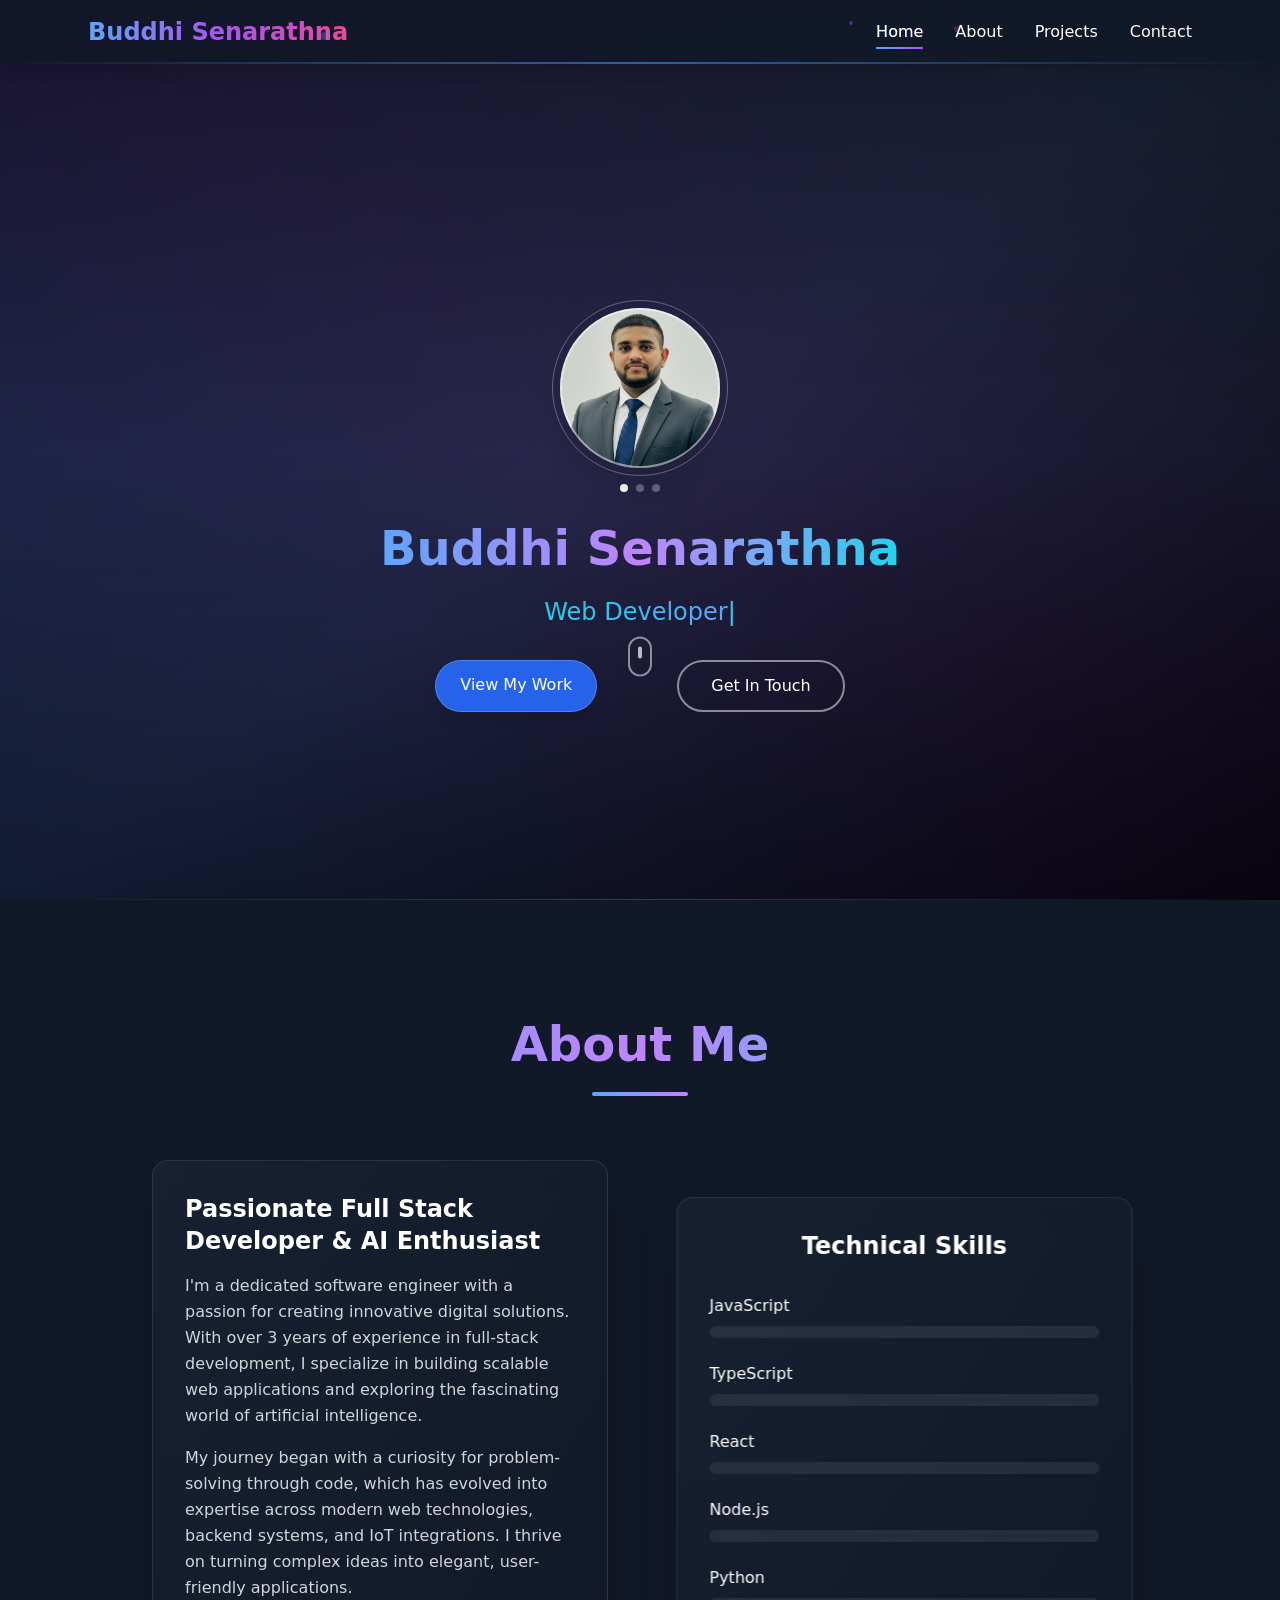
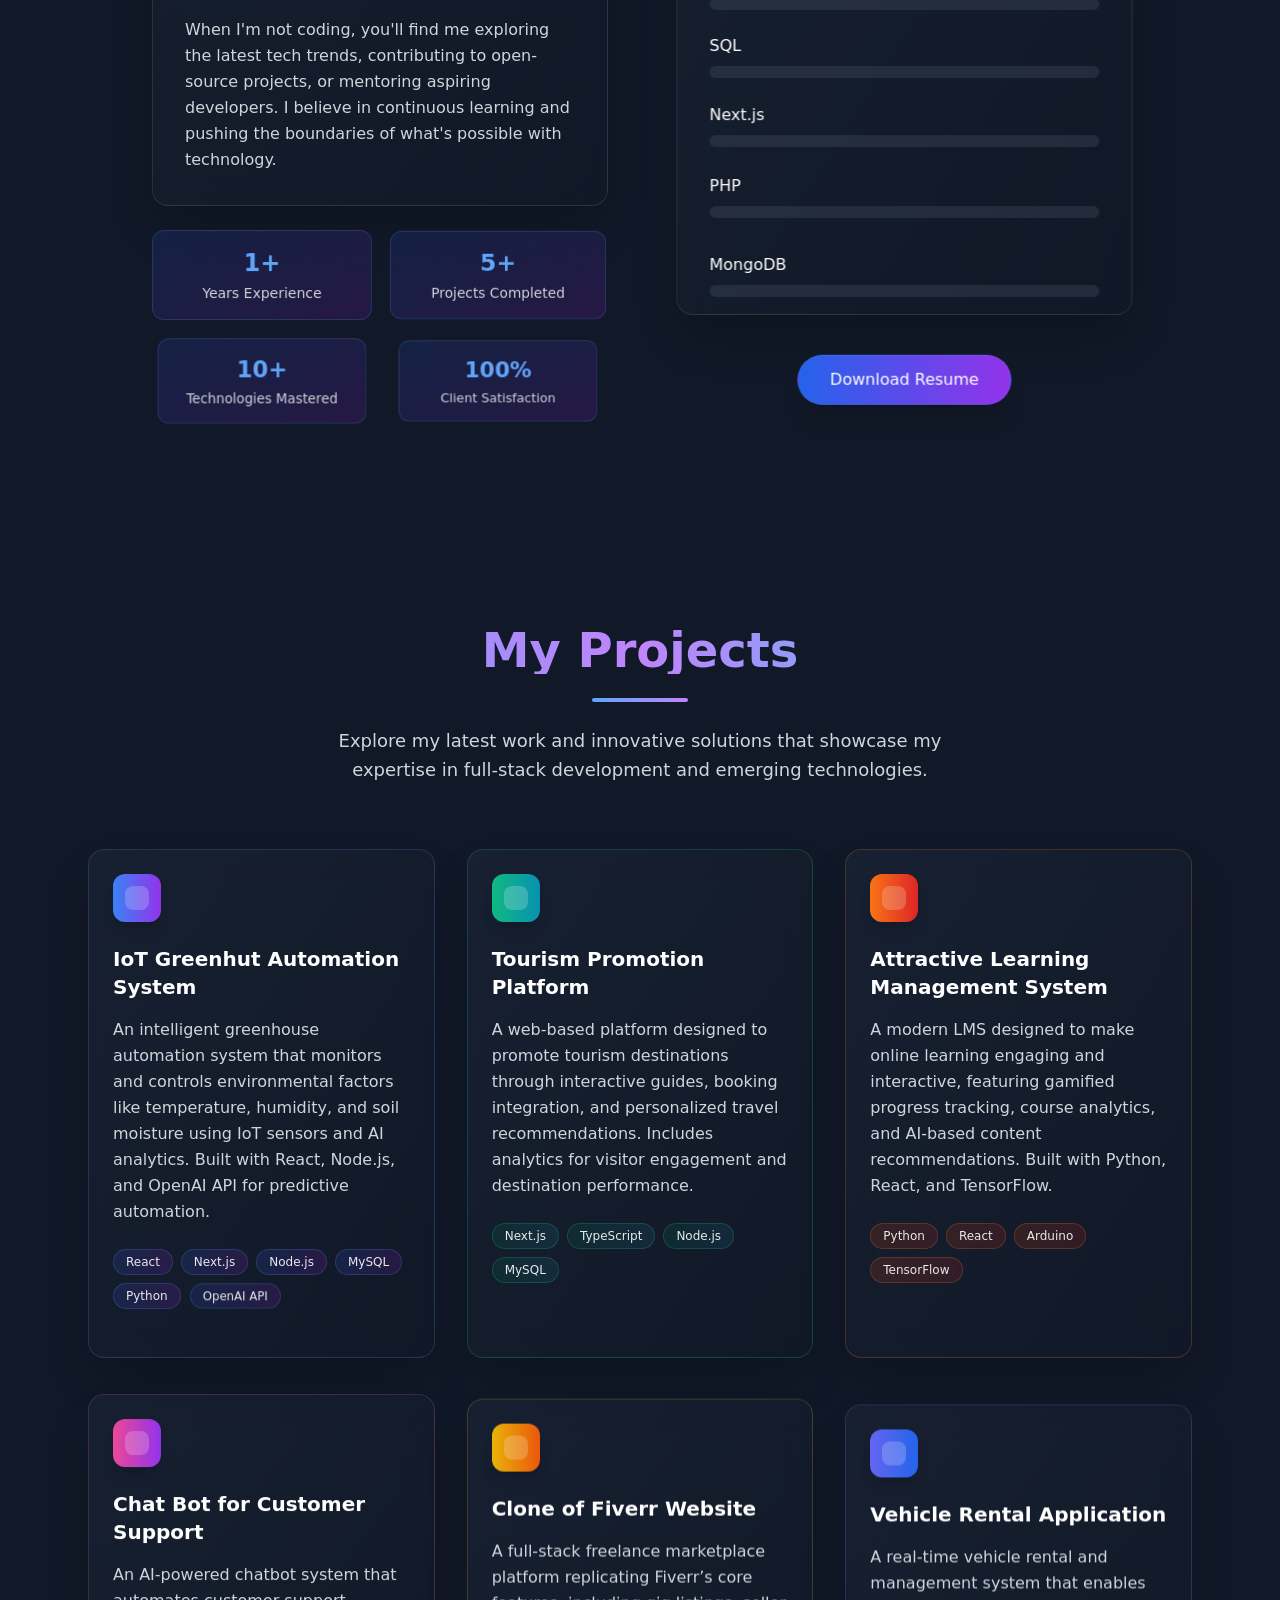
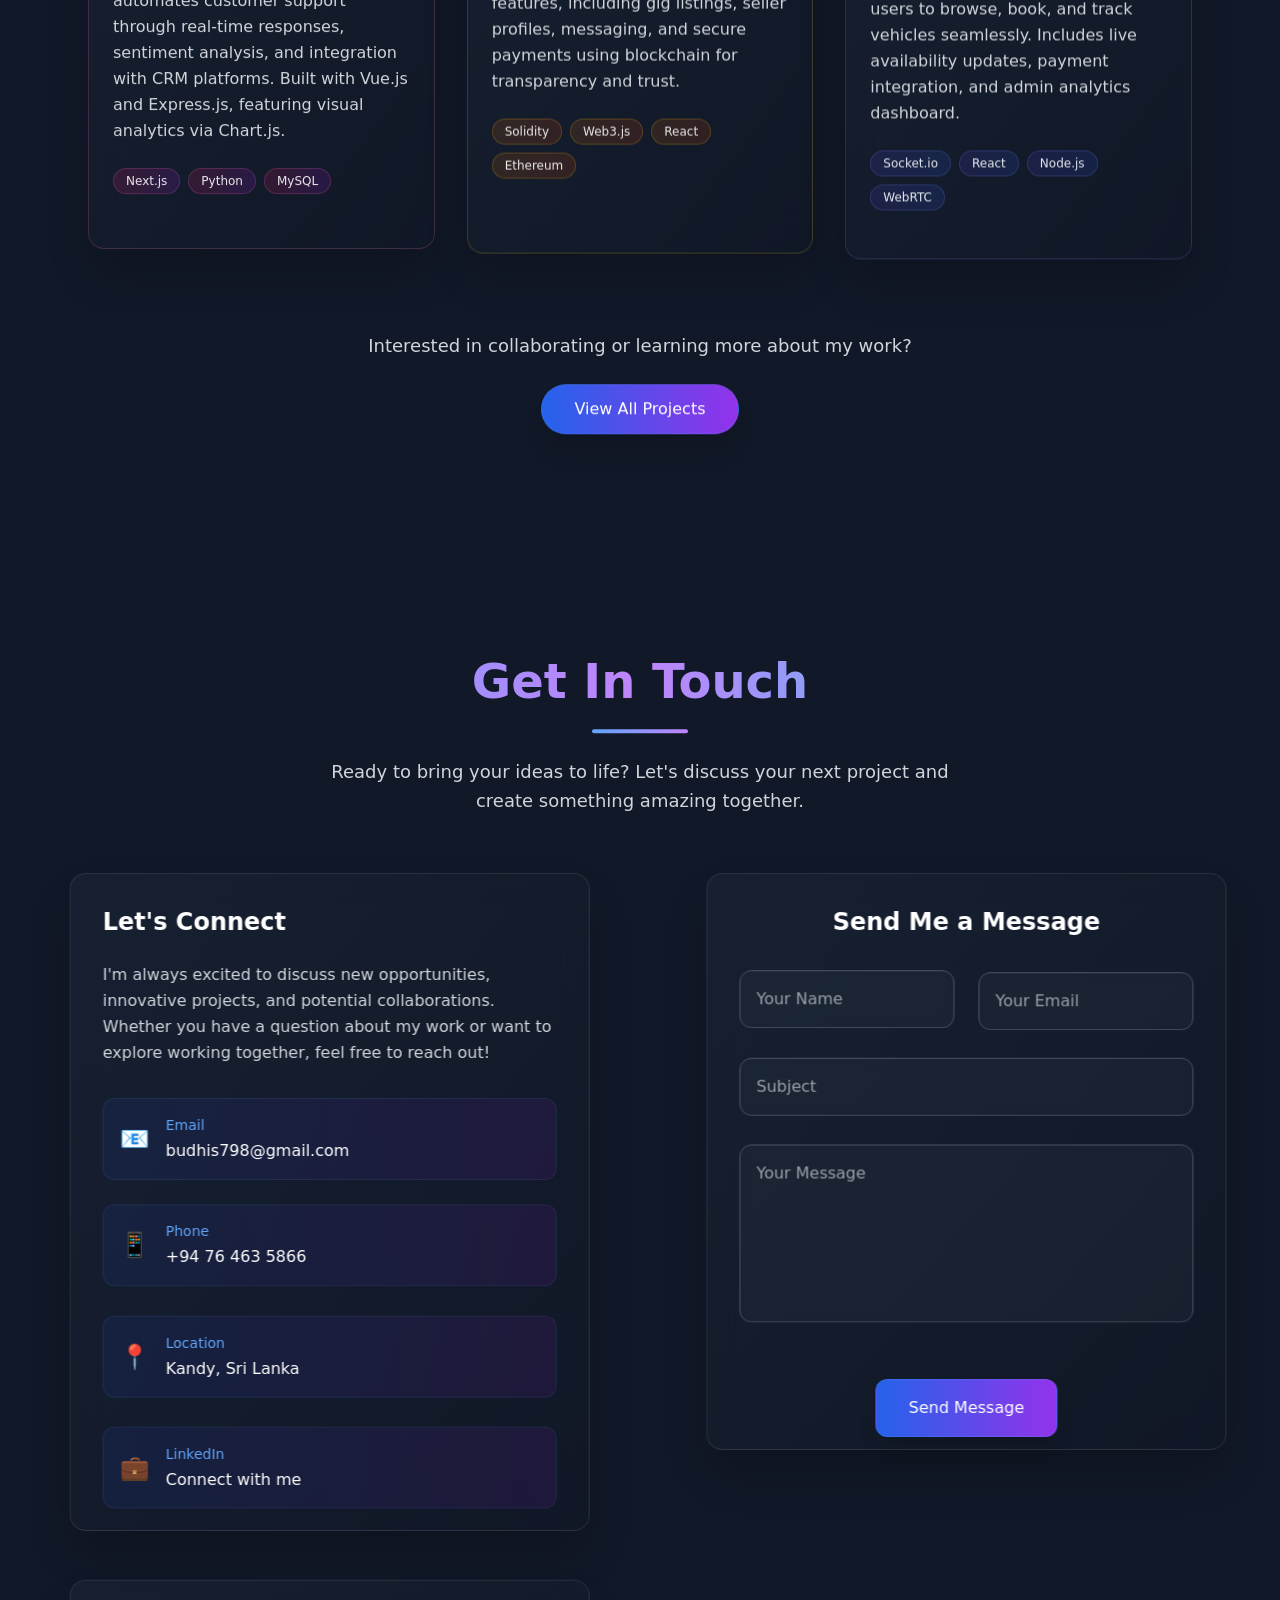
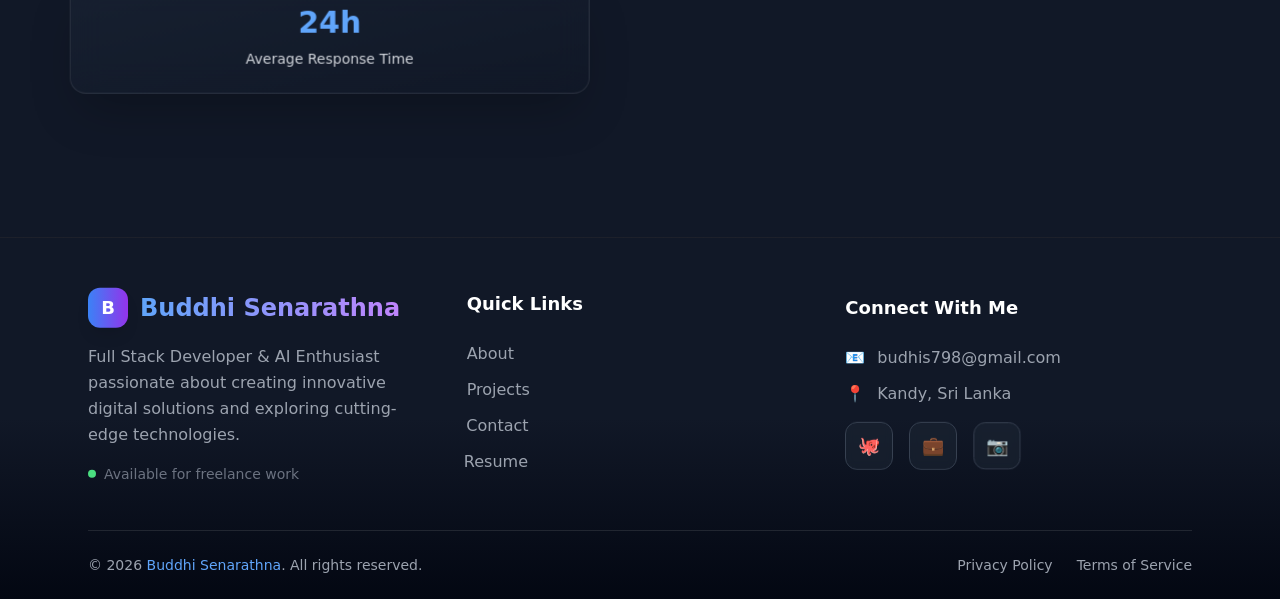
==== commit 6c1cbf5e: "Updates" ====
--- a/index.html
+++ b/index.html
@@ -1 +1 @@
-<!DOCTYPE html><html lang="en"><head><meta charSet="utf-8"/><meta name="viewport" content="width=device-width, initial-scale=1"/><link rel="preload" as="image" href="/profile1.jpg"/><link rel="stylesheet" href="/_next/static/css/c8f48f5d6d74fe54.css" crossorigin="" data-precedence="next"/><link rel="preload" as="script" fetchPriority="low" href="/_next/static/chunks/webpack-cce14ea1830180fa.js" crossorigin=""/><script src="/_next/static/chunks/fd9d1056-15fd34ba6cdcb612.js" async="" crossorigin=""></script><script src="/_next/static/chunks/472-cb885355bb71a2e4.js" async="" crossorigin=""></script><script src="/_next/static/chunks/main-app-a04cdbfc2dea8d37.js" async="" crossorigin=""></script><script src="/_next/static/chunks/187-427d581268dded52.js" async=""></script><script src="/_next/static/chunks/app/page-91b3279cafda14cb.js" async=""></script><title>Buddhi | Software Engineer</title><meta name="description" content="Portfolio website"/><script src="/_next/static/chunks/polyfills-c67a75d1b6f99dc8.js" crossorigin="" noModule=""></script></head><body><div class="scroll-smooth bg-gray-900 text-white min-h-screen"><nav class="fixed top-0 left-0 w-full z-50 transition-all duration-500 ease-in-out bg-gray-900/80 backdrop-blur-md shadow-lg py-4"><div class="max-w-6xl mx-auto px-6 flex justify-between items-center"><button class="md:hidden relative w-10 h-10 flex flex-col justify-center items-center group ml-0" aria-label="Toggle menu"><span class="w-6 h-0.5 bg-gradient-to-r from-blue-400 to-purple-500 transition-all duration-300 "></span><span class="w-6 h-0.5 bg-gradient-to-r from-blue-400 to-purple-500 my-1.5 transition-all duration-300 "></span><span class="w-6 h-0.5 bg-gradient-to-r from-blue-400 to-purple-500 transition-all duration-300 "></span></button><div class="relative group"><h1 class="font-bold text-2xl bg-gradient-to-r from-blue-400 via-purple-500 to-pink-500 bg-clip-text text-transparent animate-pulse">Buddhi Senarathna</h1><div class="absolute -bottom-1 left-0 w-0 h-0.5 bg-gradient-to-r from-blue-400 to-purple-500 group-hover:w-full transition-all duration-300"></div></div><ul class="hidden md:flex space-x-8"><li class="relative group"><a href="#home" class="relative text-white font-medium transition-all duration-300 hover:text-transparent hover:bg-gradient-to-r hover:from-blue-400 hover:to-purple-500 hover:bg-clip-text transform hover:scale-110 text-transparent bg-gradient-to-r from-blue-400 to-purple-500 bg-clip-text" style="animation-delay:0ms">Home<span class="absolute -bottom-2 left-0 h-0.5 bg-gradient-to-r from-blue-400 to-purple-500 transition-all duration-300 w-full"></span><span class="absolute inset-0 rounded-lg bg-gradient-to-r from-blue-400/20 to-purple-500/20 opacity-0 group-hover:opacity-100 transition-opacity duration-300 -z-10 blur-sm"></span></a></li><li class="relative group"><a href="#about" class="relative text-white font-medium transition-all duration-300 hover:text-transparent hover:bg-gradient-to-r hover:from-blue-400 hover:to-purple-500 hover:bg-clip-text transform hover:scale-110 " style="animation-delay:100ms">About<span class="absolute -bottom-2 left-0 h-0.5 bg-gradient-to-r from-blue-400 to-purple-500 transition-all duration-300 w-0 group-hover:w-full"></span><span class="absolute inset-0 rounded-lg bg-gradient-to-r from-blue-400/20 to-purple-500/20 opacity-0 group-hover:opacity-100 transition-opacity duration-300 -z-10 blur-sm"></span></a></li><li class="relative group"><a href="#projects" class="relative text-white font-medium transition-all duration-300 hover:text-transparent hover:bg-gradient-to-r hover:from-blue-400 hover:to-purple-500 hover:bg-clip-text transform hover:scale-110 " style="animation-delay:200ms">Projects<span class="absolute -bottom-2 left-0 h-0.5 bg-gradient-to-r from-blue-400 to-purple-500 transition-all duration-300 w-0 group-hover:w-full"></span><span class="absolute inset-0 rounded-lg bg-gradient-to-r from-blue-400/20 to-purple-500/20 opacity-0 group-hover:opacity-100 transition-opacity duration-300 -z-10 blur-sm"></span></a></li><li class="relative group"><a href="#contact" class="relative text-white font-medium transition-all duration-300 hover:text-transparent hover:bg-gradient-to-r hover:from-blue-400 hover:to-purple-500 hover:bg-clip-text transform hover:scale-110 " style="animation-delay:300ms">Contact<span class="absolute -bottom-2 left-0 h-0.5 bg-gradient-to-r from-blue-400 to-purple-500 transition-all duration-300 w-0 group-hover:w-full"></span><span class="absolute inset-0 rounded-lg bg-gradient-to-r from-blue-400/20 to-purple-500/20 opacity-0 group-hover:opacity-100 transition-opacity duration-300 -z-10 blur-sm"></span></a></li></ul><div class="absolute bottom-0 left-0 w-full h-0.5 bg-gradient-to-r from-transparent via-blue-400/50 to-transparent"></div></div><div class="md:hidden absolute top-full left-0 w-full bg-gray-900/98 backdrop-blur-xl shadow-2xl transition-all duration-500 ease-in-out overflow-hidden max-h-0 opacity-0"><ul class="flex flex-col py-4"><li class="relative"><a href="#home" class="block px-6 py-4 text-white font-medium transition-all duration-300 hover:bg-gradient-to-r hover:from-blue-400/10 hover:to-purple-500/10 hover:text-transparent hover:bg-gradient-to-r hover:from-blue-400 hover:to-purple-500 hover:bg-clip-text text-transparent bg-gradient-to-r from-blue-400 to-purple-500 bg-clip-text bg-blue-400/5" style="animation-delay:0ms">Home</a><div class="absolute bottom-0 left-6 right-6 h-px bg-gradient-to-r from-transparent via-blue-400/20 to-transparent"></div></li><li class="relative"><a href="#about" class="block px-6 py-4 text-white font-medium transition-all duration-300 hover:bg-gradient-to-r hover:from-blue-400/10 hover:to-purple-500/10 hover:text-transparent hover:bg-gradient-to-r hover:from-blue-400 hover:to-purple-500 hover:bg-clip-text " style="animation-delay:50ms">About</a><div class="absolute bottom-0 left-6 right-6 h-px bg-gradient-to-r from-transparent via-blue-400/20 to-transparent"></div></li><li class="relative"><a href="#projects" class="block px-6 py-4 text-white font-medium transition-all duration-300 hover:bg-gradient-to-r hover:from-blue-400/10 hover:to-purple-500/10 hover:text-transparent hover:bg-gradient-to-r hover:from-blue-400 hover:to-purple-500 hover:bg-clip-text " style="animation-delay:100ms">Projects</a><div class="absolute bottom-0 left-6 right-6 h-px bg-gradient-to-r from-transparent via-blue-400/20 to-transparent"></div></li><li class="relative"><a href="#contact" class="block px-6 py-4 text-white font-medium transition-all duration-300 hover:bg-gradient-to-r hover:from-blue-400/10 hover:to-purple-500/10 hover:text-transparent hover:bg-gradient-to-r hover:from-blue-400 hover:to-purple-500 hover:bg-clip-text " style="animation-delay:150ms">Contact</a><div class="absolute bottom-0 left-6 right-6 h-px bg-gradient-to-r from-transparent via-blue-400/20 to-transparent"></div></li></ul></div><div class="absolute inset-0 overflow-hidden pointer-events-none"><div class="absolute top-1/2 left-1/4 w-2 h-2 bg-blue-400/30 rounded-full animate-ping" style="animation-delay:0s"></div><div class="absolute top-1/3 right-1/3 w-1 h-1 bg-purple-500/40 rounded-full animate-ping" style="animation-delay:1s"></div><div class="absolute bottom-1/2 right-1/4 w-1.5 h-1.5 bg-pink-400/20 rounded-full animate-ping" style="animation-delay:2s"></div></div></nav><section id="home"><section class="min-h-screen pt-20 flex flex-col justify-center items-center relative overflow-hidden"><div class="absolute inset-0 bg-gradient-to-br from-gray-900 via-slate-800 to-black"></div><div class="absolute inset-0 bg-gradient-to-tr from-blue-900/30 via-purple-900/20 to-slate-900/40 animate-pulse"></div><div class="absolute inset-0"><div class="absolute w-2 h-2 bg-white/20 rounded-full" style="left:27.701495392092568%;top:50.97048875512631%"></div><div class="absolute w-2 h-2 bg-white/20 rounded-full" style="left:29.741620648007363%;top:36.21015829666412%"></div><div class="absolute w-2 h-2 bg-white/20 rounded-full" style="left:7.483968195305857%;top:45.7487580193225%"></div><div class="absolute w-2 h-2 bg-white/20 rounded-full" style="left:82.89335212255395%;top:30.429869487035965%"></div><div class="absolute w-2 h-2 bg-white/20 rounded-full" style="left:76.78775928132274%;top:12.190041328011025%"></div><div class="absolute w-2 h-2 bg-white/20 rounded-full" style="left:24.638906335112853%;top:93.40160443744597%"></div><div class="absolute w-2 h-2 bg-white/20 rounded-full" style="left:3.0978491711115552%;top:17.93776612563518%"></div><div class="absolute w-2 h-2 bg-white/20 rounded-full" style="left:50.6278775470834%;top:83.74674292885278%"></div><div class="absolute w-2 h-2 bg-white/20 rounded-full" style="left:3.4332446202273603%;top:43.73493431918358%"></div><div class="absolute w-2 h-2 bg-white/20 rounded-full" style="left:54.39427144143383%;top:64.38032701185857%"></div><div class="absolute w-2 h-2 bg-white/20 rounded-full" style="left:91.82427353306184%;top:29.129740623928146%"></div><div class="absolute w-2 h-2 bg-white/20 rounded-full" style="left:58.10237777869833%;top:74.76918731411185%"></div><div class="absolute w-2 h-2 bg-white/20 rounded-full" style="left:34.86737509371864%;top:15.242446295143441%"></div><div class="absolute w-2 h-2 bg-white/20 rounded-full" style="left:95.73588623679244%;top:29.83363852215044%"></div><div class="absolute w-2 h-2 bg-white/20 rounded-full" style="left:16.504059707864947%;top:30.661122987258736%"></div><div class="absolute w-2 h-2 bg-white/20 rounded-full" style="left:39.09196865926059%;top:0.8895908463706803%"></div><div class="absolute w-2 h-2 bg-white/20 rounded-full" style="left:7.811413273762802%;top:16.238410359770604%"></div><div class="absolute w-2 h-2 bg-white/20 rounded-full" style="left:74.8418983599697%;top:31.181875071583143%"></div><div class="absolute w-2 h-2 bg-white/20 rounded-full" style="left:89.65904775715497%;top:20.94832151514869%"></div><div class="absolute w-2 h-2 bg-white/20 rounded-full" style="left:59.79154602390655%;top:58.644672788772034%"></div></div><div class="text-center z-10 relative" style="opacity:0;transform:scale(0.8) translateZ(0)"><div class="relative mb-8 mt-10"><div class="relative w-40 h-40 mx-auto"><img src="/profile1.jpg" alt="Profile" class="w-full h-full rounded-full object-cover border-1 border-white/30 shadow-2xl" style="opacity:0;filter:blur(10px);transform:scale(1.3) translateZ(0)"/><div class="absolute inset-0 rounded-full border-2 border-white/50 animate-spin" style="animation-duration:8s"></div><div class="absolute -inset-2 rounded-full border border-white/30 animate-ping"></div></div><div class="flex justify-center mt-4 space-x-2"><div class="w-2 h-2 rounded-full transition-all duration-300 bg-white"></div><div class="w-2 h-2 rounded-full transition-all duration-300 bg-white/30"></div><div class="w-2 h-2 rounded-full transition-all duration-300 bg-white/30"></div></div></div><h1 class="text-5xl font-bold mb-6 bg-gradient-to-r from-blue-400 via-purple-400 to-cyan-400 bg-clip-text text-transparent drop-shadow-2xl" style="opacity:0;transform:translateY(50px) translateZ(0)">Buddhi Senarathna</h1><div class="text-2xl font-light mb-8 h-8" style="opacity:0;transform:translateY(30px) translateZ(0)"><span class="bg-gradient-to-r from-cyan-400 to-blue-400 bg-clip-text text-transparent"><span class="text-cyan-400/70">|</span></span></div><div class="flex gap-20 justify-center flex-wrap" style="opacity:0;transform:translateY(30px) translateZ(0)"><a href="#projects" class="px-6 py-3  bg-blue-600 text-white rounded-full font-medium shadow-lg hover:bg-blue-700 transition-colors duration-300 backdrop-blur-sm border border-white/20" tabindex="0">View My Work</a><a href="#contact" class="px-8 py-3 border-2 border-white/50 text-white rounded-full font-medium hover:bg-white/10 transition-all duration-300 backdrop-blur-sm" tabindex="0">Get In Touch</a></div><div class="absolute bottom-10 left-1/2 transform -translate-x-1/2" style="opacity:0"><div class="w-6 h-10 border-2 border-white/50 rounded-full flex justify-center"><div class="w-1 h-3 bg-white/70 rounded-full mt-2"></div></div></div></div><div class="absolute inset-0 bg-gradient-to-t from-black/40 via-transparent to-black/20 pointer-events-none"></div></section></section><section id="about" class="py-20"><section class="min-h-screen bg-gray-900 via-slate-800 to-black py-10"><div class="max-w-5xl mx-auto px-6"><div class="text-center mb-16" style="opacity:0;transform:translateY(50px) translateZ(0)"><h2 class="text-5xl font-bold mb-6 bg-gradient-to-r from-blue-400 via-purple-400 to-cyan-400 bg-clip-text text-transparent">About Me</h2><div class="w-24 h-1 bg-gradient-to-r from-blue-400 to-purple-400 mx-auto rounded-full"></div></div><div class="grid lg:grid-cols-2 gap-16 items-center"><div class="space-y-6" style="opacity:0;transform:translateX(-50px) translateZ(0)"><div class="bg-gradient-to-br from-slate-800/50 to-gray-900/50 backdrop-blur-lg rounded-2xl p-8 border border-white/10 shadow-2xl"><h3 class="text-2xl font-semibold text-white mb-4">Passionate Full Stack Developer &amp; AI Enthusiast</h3><p class="text-gray-300 leading-relaxed mb-4">I&#x27;m a dedicated software engineer with a passion for creating innovative digital solutions. With over 3 years of experience in full-stack development, I specialize in building scalable web applications and exploring the fascinating world of artificial intelligence.</p><p class="text-gray-300 leading-relaxed mb-4">My journey began with a curiosity for problem-solving through code, which has evolved into expertise across modern web technologies, backend systems, and IoT integrations. I thrive on turning complex ideas into elegant, user-friendly applications.</p><p class="text-gray-300 leading-relaxed">When I&#x27;m not coding, you&#x27;ll find me exploring the latest tech trends, contributing to open-source projects, or mentoring aspiring developers. I believe in continuous learning and pushing the boundaries of what&#x27;s possible with technology.</p></div><div class="grid grid-cols-2 gap-4"><div class="bg-gradient-to-br from-blue-900/30 to-purple-900/30 backdrop-blur-lg rounded-xl p-4 border border-blue-400/20 text-center" style="opacity:0;transform:scale(0.8) translateZ(0)"><div class="text-2xl font-bold text-blue-400 mb-1">1+</div><div class="text-sm text-gray-300">Years Experience</div></div><div class="bg-gradient-to-br from-blue-900/30 to-purple-900/30 backdrop-blur-lg rounded-xl p-4 border border-blue-400/20 text-center" style="opacity:0;transform:scale(0.8) translateZ(0)"><div class="text-2xl font-bold text-blue-400 mb-1">5+</div><div class="text-sm text-gray-300">Projects Completed</div></div><div class="bg-gradient-to-br from-blue-900/30 to-purple-900/30 backdrop-blur-lg rounded-xl p-4 border border-blue-400/20 text-center" style="opacity:0;transform:scale(0.8) translateZ(0)"><div class="text-2xl font-bold text-blue-400 mb-1">10+</div><div class="text-sm text-gray-300">Technologies Mastered</div></div><div class="bg-gradient-to-br from-blue-900/30 to-purple-900/30 backdrop-blur-lg rounded-xl p-4 border border-blue-400/20 text-center" style="opacity:0;transform:scale(0.8) translateZ(0)"><div class="text-2xl font-bold text-blue-400 mb-1">100%</div><div class="text-sm text-gray-300">Client Satisfaction</div></div></div></div><div class="space-y-6" style="opacity:0;transform:translateX(50px) translateZ(0)"><div class="bg-gradient-to-br from-slate-800/50 to-gray-900/50 backdrop-blur-lg rounded-2xl p-8 border border-white/10 shadow-2xl"><h3 class="text-2xl font-semibold text-white mb-8 text-center">Technical Skills</h3><div class="space-y-6"><div class="group" style="opacity:0;transform:translateY(20px) translateZ(0)"><div class="flex justify-between items-center mb-2"><span class="text-white font-medium group-hover:text-blue-400 transition-colors duration-300">JavaScript</span><span class="text-sm font-semibold transition-all duration-300 text-gray-400"></span></div><div class="relative h-3 bg-gray-700/50 rounded-full overflow-hidden backdrop-blur-sm"><div class="absolute top-0 left-0 h-full bg-gradient-to-r from-yellow-400 to-yellow-600 rounded-full shadow-lg" style="width:0%"></div><div class="absolute top-0 left-0 h-full bg-gradient-to-r from-yellow-400 to-yellow-600 rounded-full opacity-50 blur-sm" style="width:0%"></div></div></div><div class="group" style="opacity:0;transform:translateY(20px) translateZ(0)"><div class="flex justify-between items-center mb-2"><span class="text-white font-medium group-hover:text-blue-400 transition-colors duration-300">TypeScript</span><span class="text-sm font-semibold transition-all duration-300 text-gray-400"></span></div><div class="relative h-3 bg-gray-700/50 rounded-full overflow-hidden backdrop-blur-sm"><div class="absolute top-0 left-0 h-full bg-gradient-to-r from-blue-400 to-blue-600 rounded-full shadow-lg" style="width:0%"></div><div class="absolute top-0 left-0 h-full bg-gradient-to-r from-blue-400 to-blue-600 rounded-full opacity-50 blur-sm" style="width:0%"></div></div></div><div class="group" style="opacity:0;transform:translateY(20px) translateZ(0)"><div class="flex justify-between items-center mb-2"><span class="text-white font-medium group-hover:text-blue-400 transition-colors duration-300">React</span><span class="text-sm font-semibold transition-all duration-300 text-gray-400"></span></div><div class="relative h-3 bg-gray-700/50 rounded-full overflow-hidden backdrop-blur-sm"><div class="absolute top-0 left-0 h-full bg-gradient-to-r from-cyan-400 to-cyan-600 rounded-full shadow-lg" style="width:0%"></div><div class="absolute top-0 left-0 h-full bg-gradient-to-r from-cyan-400 to-cyan-600 rounded-full opacity-50 blur-sm" style="width:0%"></div></div></div><div class="group" style="opacity:0;transform:translateY(20px) translateZ(0)"><div class="flex justify-between items-center mb-2"><span class="text-white font-medium group-hover:text-blue-400 transition-colors duration-300">Node.js</span><span class="text-sm font-semibold transition-all duration-300 text-gray-400"></span></div><div class="relative h-3 bg-gray-700/50 rounded-full overflow-hidden backdrop-blur-sm"><div class="absolute top-0 left-0 h-full bg-gradient-to-r from-green-400 to-green-600 rounded-full shadow-lg" style="width:0%"></div><div class="absolute top-0 left-0 h-full bg-gradient-to-r from-green-400 to-green-600 rounded-full opacity-50 blur-sm" style="width:0%"></div></div></div><div class="group" style="opacity:0;transform:translateY(20px) translateZ(0)"><div class="flex justify-between items-center mb-2"><span class="text-white font-medium group-hover:text-blue-400 transition-colors duration-300">Python</span><span class="text-sm font-semibold transition-all duration-300 text-gray-400"></span></div><div class="relative h-3 bg-gray-700/50 rounded-full overflow-hidden backdrop-blur-sm"><div class="absolute top-0 left-0 h-full bg-gradient-to-r from-purple-400 to-purple-600 rounded-full shadow-lg" style="width:0%"></div><div class="absolute top-0 left-0 h-full bg-gradient-to-r from-purple-400 to-purple-600 rounded-full opacity-50 blur-sm" style="width:0%"></div></div></div><div class="group" style="opacity:0;transform:translateY(20px) translateZ(0)"><div class="flex justify-between items-center mb-2"><span class="text-white font-medium group-hover:text-blue-400 transition-colors duration-300">SQL</span><span class="text-sm font-semibold transition-all duration-300 text-gray-400"></span></div><div class="relative h-3 bg-gray-700/50 rounded-full overflow-hidden backdrop-blur-sm"><div class="absolute top-0 left-0 h-full bg-gradient-to-r from-pink-400 to-pink-600 rounded-full shadow-lg" style="width:0%"></div><div class="absolute top-0 left-0 h-full bg-gradient-to-r from-pink-400 to-pink-600 rounded-full opacity-50 blur-sm" style="width:0%"></div></div></div><div class="group" style="opacity:0;transform:translateY(20px) translateZ(0)"><div class="flex justify-between items-center mb-2"><span class="text-white font-medium group-hover:text-blue-400 transition-colors duration-300">Next.js</span><span class="text-sm font-semibold transition-all duration-300 text-gray-400"></span></div><div class="relative h-3 bg-gray-700/50 rounded-full overflow-hidden backdrop-blur-sm"><div class="absolute top-0 left-0 h-full bg-gradient-to-r from-gray-400 to-gray-600 rounded-full shadow-lg" style="width:0%"></div><div class="absolute top-0 left-0 h-full bg-gradient-to-r from-gray-400 to-gray-600 rounded-full opacity-50 blur-sm" style="width:0%"></div></div></div><div class="group" style="opacity:0;transform:translateY(20px) translateZ(0)"><div class="flex justify-between items-center mb-2"><span class="text-white font-medium group-hover:text-blue-400 transition-colors duration-300">PHP</span><span class="text-sm font-semibold transition-all duration-300 text-gray-400"></span></div><div class="relative h-3 bg-gray-700/50 rounded-full overflow-hidden backdrop-blur-sm"><div class="absolute top-0 left-0 h-full bg-gradient-to-r from-cyan-300 to-emerald-500 rounded-full shadow-lg" style="width:0%"></div><div class="absolute top-0 left-0 h-full bg-gradient-to-r from-cyan-300 to-emerald-500 rounded-full opacity-50 blur-sm" style="width:0%"></div></div></div><div class="group" style="opacity:0;transform:translateY(20px) translateZ(0)"><div class="flex justify-between items-center mb-2"><span class="text-white font-medium group-hover:text-blue-400 transition-colors duration-300">MongoDB</span><span class="text-sm font-semibold transition-all duration-300 text-gray-400"></span></div><div class="relative h-3 bg-gray-700/50 rounded-full overflow-hidden backdrop-blur-sm"><div class="absolute top-0 left-0 h-full bg-gradient-to-r from-emerald-400 to-emerald-600 rounded-full shadow-lg" style="width:0%"></div><div class="absolute top-0 left-0 h-full bg-gradient-to-r from-emerald-400 to-emerald-600 rounded-full opacity-50 blur-sm" style="width:0%"></div></div></div></div></div><div class="text-center" style="opacity:0;transform:translateY(20px) translateZ(0)"><button class="px-8 py-3 bg-gradient-to-r from-blue-600 to-purple-600 text-white rounded-full font-medium shadow-xl hover:from-blue-700 hover:to-purple-700 transition-all duration-300 backdrop-blur-sm border border-blue-400/20" tabindex="0">Download Resume</button></div></div></div></div></section></section><section id="projects" class="py-20"><section class="min-h-screen bg-gray-900 via-slate-800 to-black "><div class="max-w-6xl mx-auto px-6"><div class="text-center mb-16" style="opacity:0;transform:translateY(50px) translateZ(0)"><h2 class="text-5xl font-bold mb-6 bg-gradient-to-r from-blue-400 via-purple-400 to-cyan-400 bg-clip-text text-transparent">My Projects</h2><div class="w-24 h-1 bg-gradient-to-r from-blue-400 to-purple-400 mx-auto rounded-full mb-6"></div><p class="text-gray-300 text-lg max-w-2xl mx-auto leading-relaxed">Explore my latest work and innovative solutions that showcase my expertise in full-stack development and emerging technologies.</p></div><div class="grid lg:grid-cols-3 md:grid-cols-2 grid-cols-1 gap-8"><div class="group relative bg-gradient-to-br from-slate-800/50 to-gray-900/50 backdrop-blur-lg rounded-2xl p-6 border border-blue-400/20 shadow-2xl transition-all duration-500 hover:shadow-blue-500/20 hover:shadow-2xl" style="opacity:0;transform:translateY(30px) translateZ(0)"><div class="mb-4"><div class="inline-block p-3 rounded-xl bg-gradient-to-r from-blue-500 to-purple-600 mb-4 shadow-lg"><div class="w-6 h-6 bg-white/20 rounded-lg"></div></div><h3 class="text-xl font-bold text-white mb-3 group-hover:text-transparent group-hover:bg-gradient-to-r group-hover:bg-clip-text group-hover:from-blue-400 group-hover:to-purple-400 transition-all duration-300">IoT Greenhut Automation System</h3></div><p class="text-gray-300 leading-relaxed mb-6 group-hover:text-gray-200 transition-colors duration-300">An intelligent greenhouse automation system that monitors and controls environmental factors like temperature, humidity, and soil moisture using IoT sensors and AI analytics. Built with React, Node.js, and OpenAI API for predictive automation.</p><div class="mb-6"><div class="flex flex-wrap gap-2"><span class="px-3 py-1 text-xs font-medium rounded-full bg-gradient-to-r from-blue-900/30 to-purple-900/30 backdrop-blur-sm border border-blue-400/20 text-white/90 group-hover:scale-105 transition-transform duration-300" style="opacity:0;transform:scale(0.8) translateZ(0)">React</span><span class="px-3 py-1 text-xs font-medium rounded-full bg-gradient-to-r from-blue-900/30 to-purple-900/30 backdrop-blur-sm border border-blue-400/20 text-white/90 group-hover:scale-105 transition-transform duration-300" style="opacity:0;transform:scale(0.8) translateZ(0)">Next.js</span><span class="px-3 py-1 text-xs font-medium rounded-full bg-gradient-to-r from-blue-900/30 to-purple-900/30 backdrop-blur-sm border border-blue-400/20 text-white/90 group-hover:scale-105 transition-transform duration-300" style="opacity:0;transform:scale(0.8) translateZ(0)">Node.js</span><span class="px-3 py-1 text-xs font-medium rounded-full bg-gradient-to-r from-blue-900/30 to-purple-900/30 backdrop-blur-sm border border-blue-400/20 text-white/90 group-hover:scale-105 transition-transform duration-300" style="opacity:0;transform:scale(0.8) translateZ(0)">MySQL</span><span class="px-3 py-1 text-xs font-medium rounded-full bg-gradient-to-r from-blue-900/30 to-purple-900/30 backdrop-blur-sm border border-blue-400/20 text-white/90 group-hover:scale-105 transition-transform duration-300" style="opacity:0;transform:scale(0.8) translateZ(0)">Python</span><span class="px-3 py-1 text-xs font-medium rounded-full bg-gradient-to-r from-blue-900/30 to-purple-900/30 backdrop-blur-sm border border-blue-400/20 text-white/90 group-hover:scale-105 transition-transform duration-300" style="opacity:0;transform:scale(0.8) translateZ(0)">OpenAI API</span></div></div><div class="absolute inset-0 bg-gradient-to-br from-blue-900/30 to-purple-900/30 rounded-2xl opacity-0 group-hover:opacity-20 transition-opacity duration-500 pointer-events-none" style="opacity:0"></div><div class="absolute -inset-0.5 bg-gradient-to-r from-blue-500 to-purple-600 rounded-2xl opacity-0 group-hover:opacity-20 blur transition-opacity duration-500 -z-10"></div></div><div class="group relative bg-gradient-to-br from-slate-800/50 to-gray-900/50 backdrop-blur-lg rounded-2xl p-6 border border-emerald-400/20 shadow-2xl transition-all duration-500 hover:shadow-emerald-500/20 hover:shadow-2xl" style="opacity:0;transform:translateY(30px) translateZ(0)"><div class="mb-4"><div class="inline-block p-3 rounded-xl bg-gradient-to-r from-emerald-500 to-cyan-600 mb-4 shadow-lg"><div class="w-6 h-6 bg-white/20 rounded-lg"></div></div><h3 class="text-xl font-bold text-white mb-3 group-hover:text-transparent group-hover:bg-gradient-to-r group-hover:bg-clip-text group-hover:from-blue-400 group-hover:to-purple-400 transition-all duration-300">Tourism Promotion Platform</h3></div><p class="text-gray-300 leading-relaxed mb-6 group-hover:text-gray-200 transition-colors duration-300">A web-based platform designed to promote tourism destinations through interactive guides, booking integration, and personalized travel recommendations. Includes analytics for visitor engagement and destination performance.</p><div class="mb-6"><div class="flex flex-wrap gap-2"><span class="px-3 py-1 text-xs font-medium rounded-full bg-gradient-to-r from-emerald-900/30 to-cyan-900/30 backdrop-blur-sm border border-emerald-400/20 text-white/90 group-hover:scale-105 transition-transform duration-300" style="opacity:0;transform:scale(0.8) translateZ(0)">Next.js</span><span class="px-3 py-1 text-xs font-medium rounded-full bg-gradient-to-r from-emerald-900/30 to-cyan-900/30 backdrop-blur-sm border border-emerald-400/20 text-white/90 group-hover:scale-105 transition-transform duration-300" style="opacity:0;transform:scale(0.8) translateZ(0)">TypeScript</span><span class="px-3 py-1 text-xs font-medium rounded-full bg-gradient-to-r from-emerald-900/30 to-cyan-900/30 backdrop-blur-sm border border-emerald-400/20 text-white/90 group-hover:scale-105 transition-transform duration-300" style="opacity:0;transform:scale(0.8) translateZ(0)">Node.js</span><span class="px-3 py-1 text-xs font-medium rounded-full bg-gradient-to-r from-emerald-900/30 to-cyan-900/30 backdrop-blur-sm border border-emerald-400/20 text-white/90 group-hover:scale-105 transition-transform duration-300" style="opacity:0;transform:scale(0.8) translateZ(0)">MySQL</span></div></div><div class="absolute inset-0 bg-gradient-to-br from-emerald-900/30 to-cyan-900/30 rounded-2xl opacity-0 group-hover:opacity-20 transition-opacity duration-500 pointer-events-none" style="opacity:0"></div><div class="absolute -inset-0.5 bg-gradient-to-r from-emerald-500 to-cyan-600 rounded-2xl opacity-0 group-hover:opacity-20 blur transition-opacity duration-500 -z-10"></div></div><div class="group relative bg-gradient-to-br from-slate-800/50 to-gray-900/50 backdrop-blur-lg rounded-2xl p-6 border border-orange-400/20 shadow-2xl transition-all duration-500 hover:shadow-orange-500/20 hover:shadow-2xl" style="opacity:0;transform:translateY(30px) translateZ(0)"><div class="mb-4"><div class="inline-block p-3 rounded-xl bg-gradient-to-r from-orange-500 to-red-600 mb-4 shadow-lg"><div class="w-6 h-6 bg-white/20 rounded-lg"></div></div><h3 class="text-xl font-bold text-white mb-3 group-hover:text-transparent group-hover:bg-gradient-to-r group-hover:bg-clip-text group-hover:from-blue-400 group-hover:to-purple-400 transition-all duration-300">Attractive Learning Management System</h3></div><p class="text-gray-300 leading-relaxed mb-6 group-hover:text-gray-200 transition-colors duration-300">A modern LMS designed to make online learning engaging and interactive, featuring gamified progress tracking, course analytics, and AI-based content recommendations. Built with Python, React, and TensorFlow.</p><div class="mb-6"><div class="flex flex-wrap gap-2"><span class="px-3 py-1 text-xs font-medium rounded-full bg-gradient-to-r from-orange-900/30 to-red-900/30 backdrop-blur-sm border border-orange-400/20 text-white/90 group-hover:scale-105 transition-transform duration-300" style="opacity:0;transform:scale(0.8) translateZ(0)">Python</span><span class="px-3 py-1 text-xs font-medium rounded-full bg-gradient-to-r from-orange-900/30 to-red-900/30 backdrop-blur-sm border border-orange-400/20 text-white/90 group-hover:scale-105 transition-transform duration-300" style="opacity:0;transform:scale(0.8) translateZ(0)">React</span><span class="px-3 py-1 text-xs font-medium rounded-full bg-gradient-to-r from-orange-900/30 to-red-900/30 backdrop-blur-sm border border-orange-400/20 text-white/90 group-hover:scale-105 transition-transform duration-300" style="opacity:0;transform:scale(0.8) translateZ(0)">Arduino</span><span class="px-3 py-1 text-xs font-medium rounded-full bg-gradient-to-r from-orange-900/30 to-red-900/30 backdrop-blur-sm border border-orange-400/20 text-white/90 group-hover:scale-105 transition-transform duration-300" style="opacity:0;transform:scale(0.8) translateZ(0)">TensorFlow</span></div></div><div class="absolute inset-0 bg-gradient-to-br from-orange-900/30 to-red-900/30 rounded-2xl opacity-0 group-hover:opacity-20 transition-opacity duration-500 pointer-events-none" style="opacity:0"></div><div class="absolute -inset-0.5 bg-gradient-to-r from-orange-500 to-red-600 rounded-2xl opacity-0 group-hover:opacity-20 blur transition-opacity duration-500 -z-10"></div></div><div class="group relative bg-gradient-to-br from-slate-800/50 to-gray-900/50 backdrop-blur-lg rounded-2xl p-6 border border-pink-400/20 shadow-2xl transition-all duration-500 hover:shadow-pink-500/20 hover:shadow-2xl" style="opacity:0;transform:translateY(30px) translateZ(0)"><div class="mb-4"><div class="inline-block p-3 rounded-xl bg-gradient-to-r from-pink-500 to-purple-600 mb-4 shadow-lg"><div class="w-6 h-6 bg-white/20 rounded-lg"></div></div><h3 class="text-xl font-bold text-white mb-3 group-hover:text-transparent group-hover:bg-gradient-to-r group-hover:bg-clip-text group-hover:from-blue-400 group-hover:to-purple-400 transition-all duration-300">Chat Bot for Customer Support</h3></div><p class="text-gray-300 leading-relaxed mb-6 group-hover:text-gray-200 transition-colors duration-300">An AI-powered chatbot system that automates customer support through real-time responses, sentiment analysis, and integration with CRM platforms. Built with Vue.js and Express.js, featuring visual analytics via Chart.js.</p><div class="mb-6"><div class="flex flex-wrap gap-2"><span class="px-3 py-1 text-xs font-medium rounded-full bg-gradient-to-r from-pink-900/30 to-purple-900/30 backdrop-blur-sm border border-pink-400/20 text-white/90 group-hover:scale-105 transition-transform duration-300" style="opacity:0;transform:scale(0.8) translateZ(0)">Next.js</span><span class="px-3 py-1 text-xs font-medium rounded-full bg-gradient-to-r from-pink-900/30 to-purple-900/30 backdrop-blur-sm border border-pink-400/20 text-white/90 group-hover:scale-105 transition-transform duration-300" style="opacity:0;transform:scale(0.8) translateZ(0)">Python</span><span class="px-3 py-1 text-xs font-medium rounded-full bg-gradient-to-r from-pink-900/30 to-purple-900/30 backdrop-blur-sm border border-pink-400/20 text-white/90 group-hover:scale-105 transition-transform duration-300" style="opacity:0;transform:scale(0.8) translateZ(0)">MySQL</span></div></div><div class="absolute inset-0 bg-gradient-to-br from-pink-900/30 to-purple-900/30 rounded-2xl opacity-0 group-hover:opacity-20 transition-opacity duration-500 pointer-events-none" style="opacity:0"></div><div class="absolute -inset-0.5 bg-gradient-to-r from-pink-500 to-purple-600 rounded-2xl opacity-0 group-hover:opacity-20 blur transition-opacity duration-500 -z-10"></div></div><div class="group relative bg-gradient-to-br from-slate-800/50 to-gray-900/50 backdrop-blur-lg rounded-2xl p-6 border border-yellow-400/20 shadow-2xl transition-all duration-500 hover:shadow-yellow-500/20 hover:shadow-2xl" style="opacity:0;transform:translateY(30px) translateZ(0)"><div class="mb-4"><div class="inline-block p-3 rounded-xl bg-gradient-to-r from-yellow-500 to-orange-600 mb-4 shadow-lg"><div class="w-6 h-6 bg-white/20 rounded-lg"></div></div><h3 class="text-xl font-bold text-white mb-3 group-hover:text-transparent group-hover:bg-gradient-to-r group-hover:bg-clip-text group-hover:from-blue-400 group-hover:to-purple-400 transition-all duration-300">Clone of Fiverr Website</h3></div><p class="text-gray-300 leading-relaxed mb-6 group-hover:text-gray-200 transition-colors duration-300">A full-stack freelance marketplace platform replicating Fiverr’s core features, including gig listings, seller profiles, messaging, and secure payments using blockchain for transparency and trust.</p><div class="mb-6"><div class="flex flex-wrap gap-2"><span class="px-3 py-1 text-xs font-medium rounded-full bg-gradient-to-r from-yellow-900/30 to-orange-900/30 backdrop-blur-sm border border-yellow-400/20 text-white/90 group-hover:scale-105 transition-transform duration-300" style="opacity:0;transform:scale(0.8) translateZ(0)">Solidity</span><span class="px-3 py-1 text-xs font-medium rounded-full bg-gradient-to-r from-yellow-900/30 to-orange-900/30 backdrop-blur-sm border border-yellow-400/20 text-white/90 group-hover:scale-105 transition-transform duration-300" style="opacity:0;transform:scale(0.8) translateZ(0)">Web3.js</span><span class="px-3 py-1 text-xs font-medium rounded-full bg-gradient-to-r from-yellow-900/30 to-orange-900/30 backdrop-blur-sm border border-yellow-400/20 text-white/90 group-hover:scale-105 transition-transform duration-300" style="opacity:0;transform:scale(0.8) translateZ(0)">React</span><span class="px-3 py-1 text-xs font-medium rounded-full bg-gradient-to-r from-yellow-900/30 to-orange-900/30 backdrop-blur-sm border border-yellow-400/20 text-white/90 group-hover:scale-105 transition-transform duration-300" style="opacity:0;transform:scale(0.8) translateZ(0)">Ethereum</span></div></div><div class="absolute inset-0 bg-gradient-to-br from-yellow-900/30 to-orange-900/30 rounded-2xl opacity-0 group-hover:opacity-20 transition-opacity duration-500 pointer-events-none" style="opacity:0"></div><div class="absolute -inset-0.5 bg-gradient-to-r from-yellow-500 to-orange-600 rounded-2xl opacity-0 group-hover:opacity-20 blur transition-opacity duration-500 -z-10"></div></div><div class="group relative bg-gradient-to-br from-slate-800/50 to-gray-900/50 backdrop-blur-lg rounded-2xl p-6 border border-indigo-400/20 shadow-2xl transition-all duration-500 hover:shadow-indigo-500/20 hover:shadow-2xl" style="opacity:0;transform:translateY(30px) translateZ(0)"><div class="mb-4"><div class="inline-block p-3 rounded-xl bg-gradient-to-r from-indigo-500 to-blue-600 mb-4 shadow-lg"><div class="w-6 h-6 bg-white/20 rounded-lg"></div></div><h3 class="text-xl font-bold text-white mb-3 group-hover:text-transparent group-hover:bg-gradient-to-r group-hover:bg-clip-text group-hover:from-blue-400 group-hover:to-purple-400 transition-all duration-300">Vehicle Rental Application</h3></div><p class="text-gray-300 leading-relaxed mb-6 group-hover:text-gray-200 transition-colors duration-300">A real-time vehicle rental and management system that enables users to browse, book, and track vehicles seamlessly. Includes live availability updates, payment integration, and admin analytics dashboard.</p><div class="mb-6"><div class="flex flex-wrap gap-2"><span class="px-3 py-1 text-xs font-medium rounded-full bg-gradient-to-r from-indigo-900/30 to-blue-900/30 backdrop-blur-sm border border-indigo-400/20 text-white/90 group-hover:scale-105 transition-transform duration-300" style="opacity:0;transform:scale(0.8) translateZ(0)">Socket.io</span><span class="px-3 py-1 text-xs font-medium rounded-full bg-gradient-to-r from-indigo-900/30 to-blue-900/30 backdrop-blur-sm border border-indigo-400/20 text-white/90 group-hover:scale-105 transition-transform duration-300" style="opacity:0;transform:scale(0.8) translateZ(0)">React</span><span class="px-3 py-1 text-xs font-medium rounded-full bg-gradient-to-r from-indigo-900/30 to-blue-900/30 backdrop-blur-sm border border-indigo-400/20 text-white/90 group-hover:scale-105 transition-transform duration-300" style="opacity:0;transform:scale(0.8) translateZ(0)">Node.js</span><span class="px-3 py-1 text-xs font-medium rounded-full bg-gradient-to-r from-indigo-900/30 to-blue-900/30 backdrop-blur-sm border border-indigo-400/20 text-white/90 group-hover:scale-105 transition-transform duration-300" style="opacity:0;transform:scale(0.8) translateZ(0)">WebRTC</span></div></div><div class="absolute inset-0 bg-gradient-to-br from-indigo-900/30 to-blue-900/30 rounded-2xl opacity-0 group-hover:opacity-20 transition-opacity duration-500 pointer-events-none" style="opacity:0"></div><div class="absolute -inset-0.5 bg-gradient-to-r from-indigo-500 to-blue-600 rounded-2xl opacity-0 group-hover:opacity-20 blur transition-opacity duration-500 -z-10"></div></div></div><div class="text-center mt-16" style="opacity:0;transform:translateY(30px) translateZ(0)"><p class="text-gray-300 mb-6 text-lg">Interested in collaborating or learning more about my work?</p><button class="px-8 py-3 bg-gradient-to-r from-blue-600 to-purple-600 text-white rounded-full font-medium shadow-xl hover:from-blue-700 hover:to-purple-700 transition-all duration-300 backdrop-blur-sm border border-blue-400/20" tabindex="0">View All Projects</button></div></div></section></section><section id="contact" class="py-20"><section class="min-h-screen bg-gray-900 via-slate-800 to-black py-20"><div class="max-w-6xl mx-auto px-6"><div class="text-center mb-16" style="opacity:0;transform:translateY(50px) translateZ(0)"><h2 class="text-5xl font-bold mb-6 bg-gradient-to-r from-blue-400 via-purple-400 to-cyan-400 bg-clip-text text-transparent">Get In Touch</h2><div class="w-24 h-1 bg-gradient-to-r from-blue-400 to-purple-400 mx-auto rounded-full mb-6"></div><p class="text-gray-300 text-lg max-w-2xl mx-auto leading-relaxed">Ready to bring your ideas to life? Let&#x27;s discuss your next project and create something amazing together.</p></div><div class="grid lg:grid-cols-2 gap-16 items-start"><div class="space-y-8" style="opacity:0;transform:translateX(-50px) translateZ(0)"><div class="bg-gradient-to-br from-slate-800/50 to-gray-900/50 backdrop-blur-lg rounded-2xl p-8 border border-white/10 shadow-2xl"><h3 class="text-2xl font-semibold text-white mb-6">Let&#x27;s Connect</h3><p class="text-gray-300 leading-relaxed mb-8">I&#x27;m always excited to discuss new opportunities, innovative projects, and potential collaborations. Whether you have a question about my work or want to explore working together, feel free to reach out!</p><div class="space-y-6"><a href="mailto:budhis798@gmail.com" class="flex items-center gap-4 p-4 rounded-xl bg-gradient-to-r from-blue-900/20 to-purple-900/20 border border-blue-400/10 hover:border-blue-400/30 transition-all duration-300 group" style="opacity:0;transform:translateY(20px) translateZ(0)"><div class="text-2xl group-hover:scale-110 transition-transform duration-300">📧</div><div><div class="text-blue-400 text-sm font-medium mb-1">Email</div><div class="text-white group-hover:text-blue-300 transition-colors duration-300">budhis798@gmail.com</div></div></a><a href="tel:+94764635866" class="flex items-center gap-4 p-4 rounded-xl bg-gradient-to-r from-blue-900/20 to-purple-900/20 border border-blue-400/10 hover:border-blue-400/30 transition-all duration-300 group" style="opacity:0;transform:translateY(20px) translateZ(0)"><div class="text-2xl group-hover:scale-110 transition-transform duration-300">📱</div><div><div class="text-blue-400 text-sm font-medium mb-1">Phone</div><div class="text-white group-hover:text-blue-300 transition-colors duration-300">+94 76 463 5866</div></div></a><a href="https://maps.app.goo.gl/qgma6vjV1qk9aRdN6?g_st=aw" class="flex items-center gap-4 p-4 rounded-xl bg-gradient-to-r from-blue-900/20 to-purple-900/20 border border-blue-400/10 hover:border-blue-400/30 transition-all duration-300 group" style="opacity:0;transform:translateY(20px) translateZ(0)"><div class="text-2xl group-hover:scale-110 transition-transform duration-300">📍</div><div><div class="text-blue-400 text-sm font-medium mb-1">Location</div><div class="text-white group-hover:text-blue-300 transition-colors duration-300">Kandy, Sri Lanka</div></div></a><a href="https://www.linkedin.com/in/buddhi-senarathna-41895a232/" class="flex items-center gap-4 p-4 rounded-xl bg-gradient-to-r from-blue-900/20 to-purple-900/20 border border-blue-400/10 hover:border-blue-400/30 transition-all duration-300 group" style="opacity:0;transform:translateY(20px) translateZ(0)"><div class="text-2xl group-hover:scale-110 transition-transform duration-300">💼</div><div><div class="text-blue-400 text-sm font-medium mb-1">LinkedIn</div><div class="text-white group-hover:text-blue-300 transition-colors duration-300">Connect with me</div></div></a></div></div><div class="bg-gradient-to-br from-slate-800/50 to-gray-900/50 backdrop-blur-lg rounded-2xl p-6 border border-white/10 shadow-2xl" style="opacity:0;transform:translateY(20px) translateZ(0)"><div class="text-center"><div class="text-3xl font-bold text-blue-400 mb-2">24h</div><div class="text-gray-300 text-sm">Average Response Time</div></div></div></div><div style="opacity:0;transform:translateX(50px) translateZ(0)"><div class="bg-gradient-to-br from-slate-800/50 to-gray-900/50 backdrop-blur-lg rounded-2xl p-8 border border-white/10 shadow-2xl"><h3 class="text-2xl font-semibold text-white mb-8 text-center">Send Me a Message</h3><form class="space-y-6"><div class="grid md:grid-cols-2 gap-6"><div class="relative" style="opacity:0;transform:translateY(20px) translateZ(0)"><input type="text" placeholder="Your Name" required="" class="w-full p-4 bg-gray-800/50 border rounded-xl text-white placeholder-gray-400 backdrop-blur-sm transition-all duration-300 focus:outline-none focus:ring-2 focus:ring-blue-400 border-gray-600" name="name" value=""/></div><div class="relative" style="opacity:0;transform:translateY(20px) translateZ(0)"><input type="email" placeholder="Your Email" required="" class="w-full p-4 bg-gray-800/50 border rounded-xl text-white placeholder-gray-400 backdrop-blur-sm transition-all duration-300 focus:outline-none focus:ring-2 focus:ring-blue-400 border-gray-600" name="email" value=""/></div></div><div class="relative" style="opacity:0;transform:translateY(20px) translateZ(0)"><input type="text" placeholder="Subject" required="" class="w-full p-4 bg-gray-800/50 border rounded-xl text-white placeholder-gray-400 backdrop-blur-sm transition-all duration-300 focus:outline-none focus:ring-2 focus:ring-blue-400 border-gray-600" name="subject" value=""/></div><div class="relative" style="opacity:0;transform:translateY(20px) translateZ(0)"><textarea name="message" placeholder="Your Message" rows="6" required="" class="w-full p-4 bg-gray-800/50 border rounded-xl text-white placeholder-gray-400 backdrop-blur-sm transition-all duration-300 focus:outline-none focus:ring-2 focus:ring-blue-400 resize-none border-gray-600"></textarea></div><div class="text-center pt-4" style="opacity:0;transform:translateY(20px) translateZ(0)"><button type="submit" class="px-8 py-4 rounded-xl font-medium transition-all duration-300 backdrop-blur-sm border border-blue-400/20 bg-gradient-to-r from-blue-600 to-purple-600 text-white shadow-xl hover:from-blue-700 hover:to-purple-700" tabindex="0">Send Message</button></div></form></div></div></div></div></section></section><footer class="bg-gradient-to-t from-gray-950 via-gray-900 to-gray-900 border-t border-white/10"><div class="max-w-6xl mx-auto px-6"><div class="py-12"><div class="grid lg:grid-cols-3 md:grid-cols-2 gap-8"><div class="space-y-4" style="opacity:0;transform:translateY(20px) translateZ(0)"><div class="flex items-center gap-3 mb-4"><div class="w-10 h-10 bg-gradient-to-r from-blue-500 to-purple-600 rounded-xl flex items-center justify-center shadow-lg"><span class="text-white font-bold text-lg">B</span></div><h3 class="text-2xl font-bold bg-gradient-to-r from-blue-400 to-purple-400 bg-clip-text text-transparent">Buddhi Senarathna</h3></div><p class="text-gray-400 leading-relaxed max-w-sm">Full Stack Developer &amp; AI Enthusiast passionate about creating innovative digital solutions and exploring cutting-edge technologies.</p><div class="flex items-center gap-2 text-sm text-gray-500"><span class="w-2 h-2 bg-green-400 rounded-full animate-pulse"></span>Available for freelance work</div></div><div class="space-y-4" style="opacity:0;transform:translateY(20px) translateZ(0)"><h4 class="text-lg font-semibold text-white mb-6">Quick Links</h4><div class="space-y-3"><a href="#about" class="block text-gray-400 hover:text-blue-400 transition-all duration-300 hover:underline" style="opacity:0;transform:translateX(-10px) translateZ(0)">About</a><a href="#projects" class="block text-gray-400 hover:text-blue-400 transition-all duration-300 hover:underline" style="opacity:0;transform:translateX(-10px) translateZ(0)">Projects</a><a href="#contact" class="block text-gray-400 hover:text-blue-400 transition-all duration-300 hover:underline" style="opacity:0;transform:translateX(-10px) translateZ(0)">Contact</a><a href="/resume.pdf" class="block text-gray-400 hover:text-blue-400 transition-all duration-300 hover:underline" style="opacity:0;transform:translateX(-10px) translateZ(0)">Resume</a></div></div><div class="space-y-4" style="opacity:0;transform:translateY(20px) translateZ(0)"><h4 class="text-lg font-semibold text-white mb-6">Connect With Me</h4><div class="space-y-3 mb-6"><div class="flex items-center gap-3 text-gray-400"><span class="text-blue-400">📧</span><a href="mailto:budhis798@gmail.com" class="hover:text-blue-400 transition-colors duration-300">budhis798@gmail.com</a></div><div class="flex items-center gap-3 text-gray-400"><span class="text-purple-400">📍</span><span>Kandy, Sri Lanka</span></div></div><div class="flex gap-4"><a href="https://github.com/WaranaBuddhi" target="_blank" rel="noopener noreferrer" class="w-12 h-12 bg-gray-800/50 backdrop-blur-sm border border-gray-700 rounded-xl flex items-center justify-center text-gray-400 hover:text-gray-300 transition-all duration-300 hover:border-gray-600 hover:shadow-lg" title="GitHub" tabindex="0" style="opacity:0;transform:scale(0.5) translateZ(0)"><span class="text-lg">🐙</span></a><a href="https://www.linkedin.com/in/buddhi-senarathna-41895a232/" target="_blank" rel="noopener noreferrer" class="w-12 h-12 bg-gray-800/50 backdrop-blur-sm border border-gray-700 rounded-xl flex items-center justify-center text-gray-400 hover:text-blue-400 transition-all duration-300 hover:border-gray-600 hover:shadow-lg" title="LinkedIn" tabindex="0" style="opacity:0;transform:scale(0.5) translateZ(0)"><span class="text-lg">💼</span></a><a href="https://www.instagram.com/buddhis798?utm_source=qr&amp;igsh=MTQya2N1NG9qMG16Mg==" target="_blank" rel="noopener noreferrer" class="w-12 h-12 bg-gray-800/50 backdrop-blur-sm border border-gray-700 rounded-xl flex items-center justify-center text-gray-400 hover:text-pink-400 transition-all duration-300 hover:border-gray-600 hover:shadow-lg" title="Instagram" tabindex="0" style="opacity:0;transform:scale(0.5) translateZ(0)"><span class="text-lg">📷</span></a></div></div></div></div><div class="border-t border-white/10 py-6" style="opacity:0"><div class="flex flex-col md:flex-row justify-between items-center gap-4"><div class="text-gray-400 text-sm">© <!-- -->2025<!-- --> <span class="text-blue-400 font-medium">Buddhi Senarathna</span>. All rights reserved.</div><div class="flex gap-6 text-sm"><a href="#privacy" class="text-gray-400 hover:text-blue-400 transition-colors duration-300">Privacy Policy</a><a href="#terms" class="text-gray-400 hover:text-blue-400 transition-colors duration-300">Terms of Service</a></div></div></div><div class="absolute bottom-0 left-0 w-full h-px bg-gradient-to-r from-transparent via-blue-400 to-transparent opacity-30"></div></div></footer></div><script src="/_next/static/chunks/webpack-cce14ea1830180fa.js" crossorigin="" async=""></script><script>(self.__next_f=self.__next_f||[]).push([0]);self.__next_f.push([2,null])</script><script>self.__next_f.push([1,"1:HL[\"/_next/static/css/c8f48f5d6d74fe54.css\",\"style\",{\"crossOrigin\":\"\"}]\n0:\"$L2\"\n"])</script><script>self.__next_f.push([1,"3:I[3728,[],\"\"]\n5:I[9928,[],\"\"]\n6:I[6954,[],\"\"]\n7:I[7264,[],\"\"]\n9:I[1949,[\"187\",\"static/chunks/187-427d581268dded52.js\",\"931\",\"static/chunks/app/page-91b3279cafda14cb.js\"],\"\"]\na:I[5861,[\"187\",\"static/chunks/187-427d581268dded52.js\",\"931\",\"static/chunks/app/page-91b3279cafda14cb.js\"],\"\"]\nb:I[2411,[\"187\",\"static/chunks/187-427d581268dded52.js\",\"931\",\"static/chunks/app/page-91b3279cafda14cb.js\"],\"\"]\nc:I[774,[\"187\",\"static/chunks/187-427d581268dded52.js\",\"931\",\"static/chunks/app/page-91b3279cafda14cb.js\"],\"\"]\nd"])</script><script>self.__next_f.push([1,":I[9331,[\"187\",\"static/chunks/187-427d581268dded52.js\",\"931\",\"static/chunks/app/page-91b3279cafda14cb.js\"],\"\"]\ne:I[1775,[\"187\",\"static/chunks/187-427d581268dded52.js\",\"931\",\"static/chunks/app/page-91b3279cafda14cb.js\"],\"\"]\nf:I[8676,[\"187\",\"static/chunks/187-427d581268dded52.js\",\"931\",\"static/chunks/app/page-91b3279cafda14cb.js\"],\"\"]\n"])</script><script>self.__next_f.push([1,"2:[[[\"$\",\"link\",\"0\",{\"rel\":\"stylesheet\",\"href\":\"/_next/static/css/c8f48f5d6d74fe54.css\",\"precedence\":\"next\",\"crossOrigin\":\"\"}]],[\"$\",\"$L3\",null,{\"buildId\":\"HUj0ZoAH96O8nzA9Q_m8h\",\"assetPrefix\":\"\",\"initialCanonicalUrl\":\"/\",\"initialTree\":[\"\",{\"children\":[\"__PAGE__\",{}]},\"$undefined\",\"$undefined\",true],\"initialHead\":[false,\"$L4\"],\"globalErrorComponent\":\"$5\",\"children\":[null,[\"$\",\"html\",null,{\"lang\":\"en\",\"children\":[\"$\",\"body\",null,{\"children\":[\"$\",\"$L6\",null,{\"parallelRouterKey\":\"children\",\"segmentPath\":[\"children\"],\"loading\":\"$undefined\",\"loadingStyles\":\"$undefined\",\"loadingScripts\":\"$undefined\",\"hasLoading\":false,\"error\":\"$undefined\",\"errorStyles\":\"$undefined\",\"errorScripts\":\"$undefined\",\"template\":[\"$\",\"$L7\",null,{}],\"templateStyles\":\"$undefined\",\"templateScripts\":\"$undefined\",\"notFound\":[[\"$\",\"title\",null,{\"children\":\"404: This page could not be found.\"}],[\"$\",\"div\",null,{\"style\":{\"fontFamily\":\"system-ui,\\\"Segoe UI\\\",Roboto,Helvetica,Arial,sans-serif,\\\"Apple Color Emoji\\\",\\\"Segoe UI Emoji\\\"\",\"height\":\"100vh\",\"textAlign\":\"center\",\"display\":\"flex\",\"flexDirection\":\"column\",\"alignItems\":\"center\",\"justifyContent\":\"center\"},\"children\":[\"$\",\"div\",null,{\"children\":[[\"$\",\"style\",null,{\"dangerouslySetInnerHTML\":{\"__html\":\"body{color:#000;background:#fff;margin:0}.next-error-h1{border-right:1px solid rgba(0,0,0,.3)}@media (prefers-color-scheme:dark){body{color:#fff;background:#000}.next-error-h1{border-right:1px solid rgba(255,255,255,.3)}}\"}}],[\"$\",\"h1\",null,{\"className\":\"next-error-h1\",\"style\":{\"display\":\"inline-block\",\"margin\":\"0 20px 0 0\",\"padding\":\"0 23px 0 0\",\"fontSize\":24,\"fontWeight\":500,\"verticalAlign\":\"top\",\"lineHeight\":\"49px\"},\"children\":\"404\"}],[\"$\",\"div\",null,{\"style\":{\"display\":\"inline-block\"},\"children\":[\"$\",\"h2\",null,{\"style\":{\"fontSize\":14,\"fontWeight\":400,\"lineHeight\":\"49px\",\"margin\":0},\"children\":\"This page could not be found.\"}]}]]}]}]],\"notFoundStyles\":[],\"childProp\":{\"current\":[\"$L8\",[\"$\",\"div\",null,{\"className\":\"scroll-smooth bg-gray-900 text-white min-h-screen\",\"children\":[[\"$\",\"$L9\",null,{}],[\"$\",\"$La\",null,{}],[\"$\",\"section\",null,{\"id\":\"home\",\"children\":[\"$\",\"$Lb\",null,{}]}],[\"$\",\"section\",null,{\"id\":\"about\",\"className\":\"py-20\",\"children\":[\"$\",\"$Lc\",null,{}]}],[\"$\",\"section\",null,{\"id\":\"projects\",\"className\":\"py-20\",\"children\":[\"$\",\"$Ld\",null,{}]}],[\"$\",\"section\",null,{\"id\":\"contact\",\"className\":\"py-20\",\"children\":[\"$\",\"$Le\",null,{}]}],[\"$\",\"$Lf\",null,{}]]}],null],\"segment\":\"__PAGE__\"},\"styles\":null}]}]}],null]}]]\n"])</script><script>self.__next_f.push([1,"4:[[\"$\",\"meta\",\"0\",{\"name\":\"viewport\",\"content\":\"width=device-width, initial-scale=1\"}],[\"$\",\"meta\",\"1\",{\"charSet\":\"utf-8\"}],[\"$\",\"title\",\"2\",{\"children\":\"Buddhi | Software Engineer\"}],[\"$\",\"meta\",\"3\",{\"name\":\"description\",\"content\":\"Portfolio website\"}]]\n8:null\n"])</script><script>self.__next_f.push([1,""])</script></body></html>+<!DOCTYPE html><html lang="en"><head><meta charSet="utf-8"/><meta name="viewport" content="width=device-width, initial-scale=1"/><link rel="preload" as="image" href="/profile1.jpg"/><link rel="stylesheet" href="/_next/static/css/c8f48f5d6d74fe54.css" crossorigin="" data-precedence="next"/><link rel="preload" as="script" fetchPriority="low" href="/_next/static/chunks/webpack-cce14ea1830180fa.js" crossorigin=""/><script src="/_next/static/chunks/fd9d1056-15fd34ba6cdcb612.js" async="" crossorigin=""></script><script src="/_next/static/chunks/472-cb885355bb71a2e4.js" async="" crossorigin=""></script><script src="/_next/static/chunks/main-app-a04cdbfc2dea8d37.js" async="" crossorigin=""></script><script src="/_next/static/chunks/187-427d581268dded52.js" async=""></script><script src="/_next/static/chunks/app/page-91b3279cafda14cb.js" async=""></script><title>Buddhi | Software Engineer</title><meta name="description" content="Portfolio website"/><script src="/_next/static/chunks/polyfills-c67a75d1b6f99dc8.js" crossorigin="" noModule=""></script></head><body><div class="scroll-smooth bg-gray-900 text-white min-h-screen"><nav class="fixed top-0 left-0 w-full z-50 transition-all duration-500 ease-in-out bg-gray-900/80 backdrop-blur-md shadow-lg py-4"><div class="max-w-6xl mx-auto px-6 flex justify-between items-center"><button class="md:hidden relative w-10 h-10 flex flex-col justify-center items-center group ml-0" aria-label="Toggle menu"><span class="w-6 h-0.5 bg-gradient-to-r from-blue-400 to-purple-500 transition-all duration-300 "></span><span class="w-6 h-0.5 bg-gradient-to-r from-blue-400 to-purple-500 my-1.5 transition-all duration-300 "></span><span class="w-6 h-0.5 bg-gradient-to-r from-blue-400 to-purple-500 transition-all duration-300 "></span></button><div class="relative group"><h1 class="font-bold text-2xl bg-gradient-to-r from-blue-400 via-purple-500 to-pink-500 bg-clip-text text-transparent animate-pulse">Buddhi Senarathna</h1><div class="absolute -bottom-1 left-0 w-0 h-0.5 bg-gradient-to-r from-blue-400 to-purple-500 group-hover:w-full transition-all duration-300"></div></div><ul class="hidden md:flex space-x-8"><li class="relative group"><a href="#home" class="relative text-white font-medium transition-all duration-300 hover:text-transparent hover:bg-gradient-to-r hover:from-blue-400 hover:to-purple-500 hover:bg-clip-text transform hover:scale-110 text-transparent bg-gradient-to-r from-blue-400 to-purple-500 bg-clip-text" style="animation-delay:0ms">Home<span class="absolute -bottom-2 left-0 h-0.5 bg-gradient-to-r from-blue-400 to-purple-500 transition-all duration-300 w-full"></span><span class="absolute inset-0 rounded-lg bg-gradient-to-r from-blue-400/20 to-purple-500/20 opacity-0 group-hover:opacity-100 transition-opacity duration-300 -z-10 blur-sm"></span></a></li><li class="relative group"><a href="#about" class="relative text-white font-medium transition-all duration-300 hover:text-transparent hover:bg-gradient-to-r hover:from-blue-400 hover:to-purple-500 hover:bg-clip-text transform hover:scale-110 " style="animation-delay:100ms">About<span class="absolute -bottom-2 left-0 h-0.5 bg-gradient-to-r from-blue-400 to-purple-500 transition-all duration-300 w-0 group-hover:w-full"></span><span class="absolute inset-0 rounded-lg bg-gradient-to-r from-blue-400/20 to-purple-500/20 opacity-0 group-hover:opacity-100 transition-opacity duration-300 -z-10 blur-sm"></span></a></li><li class="relative group"><a href="#projects" class="relative text-white font-medium transition-all duration-300 hover:text-transparent hover:bg-gradient-to-r hover:from-blue-400 hover:to-purple-500 hover:bg-clip-text transform hover:scale-110 " style="animation-delay:200ms">Projects<span class="absolute -bottom-2 left-0 h-0.5 bg-gradient-to-r from-blue-400 to-purple-500 transition-all duration-300 w-0 group-hover:w-full"></span><span class="absolute inset-0 rounded-lg bg-gradient-to-r from-blue-400/20 to-purple-500/20 opacity-0 group-hover:opacity-100 transition-opacity duration-300 -z-10 blur-sm"></span></a></li><li class="relative group"><a href="#contact" class="relative text-white font-medium transition-all duration-300 hover:text-transparent hover:bg-gradient-to-r hover:from-blue-400 hover:to-purple-500 hover:bg-clip-text transform hover:scale-110 " style="animation-delay:300ms">Contact<span class="absolute -bottom-2 left-0 h-0.5 bg-gradient-to-r from-blue-400 to-purple-500 transition-all duration-300 w-0 group-hover:w-full"></span><span class="absolute inset-0 rounded-lg bg-gradient-to-r from-blue-400/20 to-purple-500/20 opacity-0 group-hover:opacity-100 transition-opacity duration-300 -z-10 blur-sm"></span></a></li></ul><div class="absolute bottom-0 left-0 w-full h-0.5 bg-gradient-to-r from-transparent via-blue-400/50 to-transparent"></div></div><div class="md:hidden absolute top-full left-0 w-full bg-gray-900/98 backdrop-blur-xl shadow-2xl transition-all duration-500 ease-in-out overflow-hidden max-h-0 opacity-0"><ul class="flex flex-col py-4"><li class="relative"><a href="#home" class="block px-6 py-4 text-white font-medium transition-all duration-300 hover:bg-gradient-to-r hover:from-blue-400/10 hover:to-purple-500/10 hover:text-transparent hover:bg-gradient-to-r hover:from-blue-400 hover:to-purple-500 hover:bg-clip-text text-transparent bg-gradient-to-r from-blue-400 to-purple-500 bg-clip-text bg-blue-400/5" style="animation-delay:0ms">Home</a><div class="absolute bottom-0 left-6 right-6 h-px bg-gradient-to-r from-transparent via-blue-400/20 to-transparent"></div></li><li class="relative"><a href="#about" class="block px-6 py-4 text-white font-medium transition-all duration-300 hover:bg-gradient-to-r hover:from-blue-400/10 hover:to-purple-500/10 hover:text-transparent hover:bg-gradient-to-r hover:from-blue-400 hover:to-purple-500 hover:bg-clip-text " style="animation-delay:50ms">About</a><div class="absolute bottom-0 left-6 right-6 h-px bg-gradient-to-r from-transparent via-blue-400/20 to-transparent"></div></li><li class="relative"><a href="#projects" class="block px-6 py-4 text-white font-medium transition-all duration-300 hover:bg-gradient-to-r hover:from-blue-400/10 hover:to-purple-500/10 hover:text-transparent hover:bg-gradient-to-r hover:from-blue-400 hover:to-purple-500 hover:bg-clip-text " style="animation-delay:100ms">Projects</a><div class="absolute bottom-0 left-6 right-6 h-px bg-gradient-to-r from-transparent via-blue-400/20 to-transparent"></div></li><li class="relative"><a href="#contact" class="block px-6 py-4 text-white font-medium transition-all duration-300 hover:bg-gradient-to-r hover:from-blue-400/10 hover:to-purple-500/10 hover:text-transparent hover:bg-gradient-to-r hover:from-blue-400 hover:to-purple-500 hover:bg-clip-text " style="animation-delay:150ms">Contact</a><div class="absolute bottom-0 left-6 right-6 h-px bg-gradient-to-r from-transparent via-blue-400/20 to-transparent"></div></li></ul></div><div class="absolute inset-0 overflow-hidden pointer-events-none"><div class="absolute top-1/2 left-1/4 w-2 h-2 bg-blue-400/30 rounded-full animate-ping" style="animation-delay:0s"></div><div class="absolute top-1/3 right-1/3 w-1 h-1 bg-purple-500/40 rounded-full animate-ping" style="animation-delay:1s"></div><div class="absolute bottom-1/2 right-1/4 w-1.5 h-1.5 bg-pink-400/20 rounded-full animate-ping" style="animation-delay:2s"></div></div></nav><section id="home"><section class="min-h-screen pt-20 flex flex-col justify-center items-center relative overflow-hidden"><div class="absolute inset-0 bg-gradient-to-br from-gray-900 via-slate-800 to-black"></div><div class="absolute inset-0 bg-gradient-to-tr from-blue-900/30 via-purple-900/20 to-slate-900/40 animate-pulse"></div><div class="absolute inset-0"><div class="absolute w-2 h-2 bg-white/20 rounded-full" style="left:24.900524521977285%;top:7.778187906159251%"></div><div class="absolute w-2 h-2 bg-white/20 rounded-full" style="left:59.28006419399434%;top:40.525539430289804%"></div><div class="absolute w-2 h-2 bg-white/20 rounded-full" style="left:89.60911541169567%;top:72.75397787965474%"></div><div class="absolute w-2 h-2 bg-white/20 rounded-full" style="left:71.64396270329124%;top:41.64111772339236%"></div><div class="absolute w-2 h-2 bg-white/20 rounded-full" style="left:91.73511424741434%;top:23.86432070522593%"></div><div class="absolute w-2 h-2 bg-white/20 rounded-full" style="left:58.0761325678109%;top:21.67277518809605%"></div><div class="absolute w-2 h-2 bg-white/20 rounded-full" style="left:94.39244381437071%;top:8.454622472585992%"></div><div class="absolute w-2 h-2 bg-white/20 rounded-full" style="left:55.788786789013535%;top:98.95673665253058%"></div><div class="absolute w-2 h-2 bg-white/20 rounded-full" style="left:66.09311830390195%;top:88.43316551969804%"></div><div class="absolute w-2 h-2 bg-white/20 rounded-full" style="left:60.127915960410604%;top:92.13945156235057%"></div><div class="absolute w-2 h-2 bg-white/20 rounded-full" style="left:99.46793900308471%;top:73.89381935205716%"></div><div class="absolute w-2 h-2 bg-white/20 rounded-full" style="left:15.379226074754659%;top:14.516331846070063%"></div><div class="absolute w-2 h-2 bg-white/20 rounded-full" style="left:55.359329501969846%;top:4.15544468758664%"></div><div class="absolute w-2 h-2 bg-white/20 rounded-full" style="left:93.25934141687424%;top:25.827093829116123%"></div><div class="absolute w-2 h-2 bg-white/20 rounded-full" style="left:62.3603209836717%;top:33.61840224223871%"></div><div class="absolute w-2 h-2 bg-white/20 rounded-full" style="left:50.19029754403359%;top:99.439846916058%"></div><div class="absolute w-2 h-2 bg-white/20 rounded-full" style="left:81.10839950909386%;top:26.958510129404335%"></div><div class="absolute w-2 h-2 bg-white/20 rounded-full" style="left:63.88959959997638%;top:51.88892081243144%"></div><div class="absolute w-2 h-2 bg-white/20 rounded-full" style="left:85.93549042033845%;top:20.25229994506763%"></div><div class="absolute w-2 h-2 bg-white/20 rounded-full" style="left:84.64755544429048%;top:17.850905496835544%"></div></div><div class="text-center z-10 relative" style="opacity:0;transform:scale(0.8) translateZ(0)"><div class="relative mb-8 mt-10"><div class="relative w-40 h-40 mx-auto"><img src="/profile1.jpg" alt="Profile" class="w-full h-full rounded-full object-cover border-1 border-white/30 shadow-2xl" style="opacity:0;filter:blur(10px);transform:scale(1.3) translateZ(0)"/><div class="absolute inset-0 rounded-full border-2 border-white/50 animate-spin" style="animation-duration:8s"></div><div class="absolute -inset-2 rounded-full border border-white/30 animate-ping"></div></div><div class="flex justify-center mt-4 space-x-2"><div class="w-2 h-2 rounded-full transition-all duration-300 bg-white"></div><div class="w-2 h-2 rounded-full transition-all duration-300 bg-white/30"></div><div class="w-2 h-2 rounded-full transition-all duration-300 bg-white/30"></div></div></div><h1 class="text-5xl font-bold mb-6 bg-gradient-to-r from-blue-400 via-purple-400 to-cyan-400 bg-clip-text text-transparent drop-shadow-2xl" style="opacity:0;transform:translateY(50px) translateZ(0)">Buddhi Senarathna</h1><div class="text-2xl font-light mb-8 h-8" style="opacity:0;transform:translateY(30px) translateZ(0)"><span class="bg-gradient-to-r from-cyan-400 to-blue-400 bg-clip-text text-transparent"><span class="text-cyan-400/70">|</span></span></div><div class="flex gap-20 justify-center flex-wrap" style="opacity:0;transform:translateY(30px) translateZ(0)"><a href="#projects" class="px-6 py-3  bg-blue-600 text-white rounded-full font-medium shadow-lg hover:bg-blue-700 transition-colors duration-300 backdrop-blur-sm border border-white/20" tabindex="0">View My Work</a><a href="#contact" class="px-8 py-3 border-2 border-white/50 text-white rounded-full font-medium hover:bg-white/10 transition-all duration-300 backdrop-blur-sm" tabindex="0">Get In Touch</a></div><div class="absolute bottom-10 left-1/2 transform -translate-x-1/2" style="opacity:0"><div class="w-6 h-10 border-2 border-white/50 rounded-full flex justify-center"><div class="w-1 h-3 bg-white/70 rounded-full mt-2"></div></div></div></div><div class="absolute inset-0 bg-gradient-to-t from-black/40 via-transparent to-black/20 pointer-events-none"></div></section></section><section id="about" class="py-20"><section class="min-h-screen bg-gray-900 via-slate-800 to-black py-10"><div class="max-w-5xl mx-auto px-6"><div class="text-center mb-16" style="opacity:0;transform:translateY(50px) translateZ(0)"><h2 class="text-5xl font-bold mb-6 bg-gradient-to-r from-blue-400 via-purple-400 to-cyan-400 bg-clip-text text-transparent">About Me</h2><div class="w-24 h-1 bg-gradient-to-r from-blue-400 to-purple-400 mx-auto rounded-full"></div></div><div class="grid lg:grid-cols-2 gap-16 items-center"><div class="space-y-6" style="opacity:0;transform:translateX(-50px) translateZ(0)"><div class="bg-gradient-to-br from-slate-800/50 to-gray-900/50 backdrop-blur-lg rounded-2xl p-8 border border-white/10 shadow-2xl"><h3 class="text-2xl font-semibold text-white mb-4">Passionate Full Stack Developer &amp; AI Enthusiast</h3><p class="text-gray-300 leading-relaxed mb-4">I&#x27;m a dedicated software engineer with a passion for creating innovative digital solutions. With over 3 years of experience in full-stack development, I specialize in building scalable web applications and exploring the fascinating world of artificial intelligence.</p><p class="text-gray-300 leading-relaxed mb-4">My journey began with a curiosity for problem-solving through code, which has evolved into expertise across modern web technologies, backend systems, and IoT integrations. I thrive on turning complex ideas into elegant, user-friendly applications.</p><p class="text-gray-300 leading-relaxed">When I&#x27;m not coding, you&#x27;ll find me exploring the latest tech trends, contributing to open-source projects, or mentoring aspiring developers. I believe in continuous learning and pushing the boundaries of what&#x27;s possible with technology.</p></div><div class="grid grid-cols-2 gap-4"><div class="bg-gradient-to-br from-blue-900/30 to-purple-900/30 backdrop-blur-lg rounded-xl p-4 border border-blue-400/20 text-center" style="opacity:0;transform:scale(0.8) translateZ(0)"><div class="text-2xl font-bold text-blue-400 mb-1">1+</div><div class="text-sm text-gray-300">Years Experience</div></div><div class="bg-gradient-to-br from-blue-900/30 to-purple-900/30 backdrop-blur-lg rounded-xl p-4 border border-blue-400/20 text-center" style="opacity:0;transform:scale(0.8) translateZ(0)"><div class="text-2xl font-bold text-blue-400 mb-1">5+</div><div class="text-sm text-gray-300">Projects Completed</div></div><div class="bg-gradient-to-br from-blue-900/30 to-purple-900/30 backdrop-blur-lg rounded-xl p-4 border border-blue-400/20 text-center" style="opacity:0;transform:scale(0.8) translateZ(0)"><div class="text-2xl font-bold text-blue-400 mb-1">10+</div><div class="text-sm text-gray-300">Technologies Mastered</div></div><div class="bg-gradient-to-br from-blue-900/30 to-purple-900/30 backdrop-blur-lg rounded-xl p-4 border border-blue-400/20 text-center" style="opacity:0;transform:scale(0.8) translateZ(0)"><div class="text-2xl font-bold text-blue-400 mb-1">100%</div><div class="text-sm text-gray-300">Client Satisfaction</div></div></div></div><div class="space-y-6" style="opacity:0;transform:translateX(50px) translateZ(0)"><div class="bg-gradient-to-br from-slate-800/50 to-gray-900/50 backdrop-blur-lg rounded-2xl p-8 border border-white/10 shadow-2xl"><h3 class="text-2xl font-semibold text-white mb-8 text-center">Technical Skills</h3><div class="space-y-6"><div class="group" style="opacity:0;transform:translateY(20px) translateZ(0)"><div class="flex justify-between items-center mb-2"><span class="text-white font-medium group-hover:text-blue-400 transition-colors duration-300">JavaScript</span><span class="text-sm font-semibold transition-all duration-300 text-gray-400"></span></div><div class="relative h-3 bg-gray-700/50 rounded-full overflow-hidden backdrop-blur-sm"><div class="absolute top-0 left-0 h-full bg-gradient-to-r from-yellow-400 to-yellow-600 rounded-full shadow-lg" style="width:0%"></div><div class="absolute top-0 left-0 h-full bg-gradient-to-r from-yellow-400 to-yellow-600 rounded-full opacity-50 blur-sm" style="width:0%"></div></div></div><div class="group" style="opacity:0;transform:translateY(20px) translateZ(0)"><div class="flex justify-between items-center mb-2"><span class="text-white font-medium group-hover:text-blue-400 transition-colors duration-300">TypeScript</span><span class="text-sm font-semibold transition-all duration-300 text-gray-400"></span></div><div class="relative h-3 bg-gray-700/50 rounded-full overflow-hidden backdrop-blur-sm"><div class="absolute top-0 left-0 h-full bg-gradient-to-r from-blue-400 to-blue-600 rounded-full shadow-lg" style="width:0%"></div><div class="absolute top-0 left-0 h-full bg-gradient-to-r from-blue-400 to-blue-600 rounded-full opacity-50 blur-sm" style="width:0%"></div></div></div><div class="group" style="opacity:0;transform:translateY(20px) translateZ(0)"><div class="flex justify-between items-center mb-2"><span class="text-white font-medium group-hover:text-blue-400 transition-colors duration-300">React</span><span class="text-sm font-semibold transition-all duration-300 text-gray-400"></span></div><div class="relative h-3 bg-gray-700/50 rounded-full overflow-hidden backdrop-blur-sm"><div class="absolute top-0 left-0 h-full bg-gradient-to-r from-cyan-400 to-cyan-600 rounded-full shadow-lg" style="width:0%"></div><div class="absolute top-0 left-0 h-full bg-gradient-to-r from-cyan-400 to-cyan-600 rounded-full opacity-50 blur-sm" style="width:0%"></div></div></div><div class="group" style="opacity:0;transform:translateY(20px) translateZ(0)"><div class="flex justify-between items-center mb-2"><span class="text-white font-medium group-hover:text-blue-400 transition-colors duration-300">Node.js</span><span class="text-sm font-semibold transition-all duration-300 text-gray-400"></span></div><div class="relative h-3 bg-gray-700/50 rounded-full overflow-hidden backdrop-blur-sm"><div class="absolute top-0 left-0 h-full bg-gradient-to-r from-green-400 to-green-600 rounded-full shadow-lg" style="width:0%"></div><div class="absolute top-0 left-0 h-full bg-gradient-to-r from-green-400 to-green-600 rounded-full opacity-50 blur-sm" style="width:0%"></div></div></div><div class="group" style="opacity:0;transform:translateY(20px) translateZ(0)"><div class="flex justify-between items-center mb-2"><span class="text-white font-medium group-hover:text-blue-400 transition-colors duration-300">Python</span><span class="text-sm font-semibold transition-all duration-300 text-gray-400"></span></div><div class="relative h-3 bg-gray-700/50 rounded-full overflow-hidden backdrop-blur-sm"><div class="absolute top-0 left-0 h-full bg-gradient-to-r from-purple-400 to-purple-600 rounded-full shadow-lg" style="width:0%"></div><div class="absolute top-0 left-0 h-full bg-gradient-to-r from-purple-400 to-purple-600 rounded-full opacity-50 blur-sm" style="width:0%"></div></div></div><div class="group" style="opacity:0;transform:translateY(20px) translateZ(0)"><div class="flex justify-between items-center mb-2"><span class="text-white font-medium group-hover:text-blue-400 transition-colors duration-300">SQL</span><span class="text-sm font-semibold transition-all duration-300 text-gray-400"></span></div><div class="relative h-3 bg-gray-700/50 rounded-full overflow-hidden backdrop-blur-sm"><div class="absolute top-0 left-0 h-full bg-gradient-to-r from-pink-400 to-pink-600 rounded-full shadow-lg" style="width:0%"></div><div class="absolute top-0 left-0 h-full bg-gradient-to-r from-pink-400 to-pink-600 rounded-full opacity-50 blur-sm" style="width:0%"></div></div></div><div class="group" style="opacity:0;transform:translateY(20px) translateZ(0)"><div class="flex justify-between items-center mb-2"><span class="text-white font-medium group-hover:text-blue-400 transition-colors duration-300">Next.js</span><span class="text-sm font-semibold transition-all duration-300 text-gray-400"></span></div><div class="relative h-3 bg-gray-700/50 rounded-full overflow-hidden backdrop-blur-sm"><div class="absolute top-0 left-0 h-full bg-gradient-to-r from-gray-400 to-gray-600 rounded-full shadow-lg" style="width:0%"></div><div class="absolute top-0 left-0 h-full bg-gradient-to-r from-gray-400 to-gray-600 rounded-full opacity-50 blur-sm" style="width:0%"></div></div></div><div class="group" style="opacity:0;transform:translateY(20px) translateZ(0)"><div class="flex justify-between items-center mb-2"><span class="text-white font-medium group-hover:text-blue-400 transition-colors duration-300">PHP</span><span class="text-sm font-semibold transition-all duration-300 text-gray-400"></span></div><div class="relative h-3 bg-gray-700/50 rounded-full overflow-hidden backdrop-blur-sm"><div class="absolute top-0 left-0 h-full bg-gradient-to-r from-cyan-300 to-emerald-500 rounded-full shadow-lg" style="width:0%"></div><div class="absolute top-0 left-0 h-full bg-gradient-to-r from-cyan-300 to-emerald-500 rounded-full opacity-50 blur-sm" style="width:0%"></div></div></div><div class="group" style="opacity:0;transform:translateY(20px) translateZ(0)"><div class="flex justify-between items-center mb-2"><span class="text-white font-medium group-hover:text-blue-400 transition-colors duration-300">MongoDB</span><span class="text-sm font-semibold transition-all duration-300 text-gray-400"></span></div><div class="relative h-3 bg-gray-700/50 rounded-full overflow-hidden backdrop-blur-sm"><div class="absolute top-0 left-0 h-full bg-gradient-to-r from-emerald-400 to-emerald-600 rounded-full shadow-lg" style="width:0%"></div><div class="absolute top-0 left-0 h-full bg-gradient-to-r from-emerald-400 to-emerald-600 rounded-full opacity-50 blur-sm" style="width:0%"></div></div></div></div></div><div class="text-center" style="opacity:0;transform:translateY(20px) translateZ(0)"><button class="px-8 py-3 bg-gradient-to-r from-blue-600 to-purple-600 text-white rounded-full font-medium shadow-xl hover:from-blue-700 hover:to-purple-700 transition-all duration-300 backdrop-blur-sm border border-blue-400/20" tabindex="0">Download Resume</button></div></div></div></div></section></section><section id="projects" class="py-20"><section class="min-h-screen bg-gray-900 via-slate-800 to-black "><div class="max-w-6xl mx-auto px-6"><div class="text-center mb-16" style="opacity:0;transform:translateY(50px) translateZ(0)"><h2 class="text-5xl font-bold mb-6 bg-gradient-to-r from-blue-400 via-purple-400 to-cyan-400 bg-clip-text text-transparent">My Projects</h2><div class="w-24 h-1 bg-gradient-to-r from-blue-400 to-purple-400 mx-auto rounded-full mb-6"></div><p class="text-gray-300 text-lg max-w-2xl mx-auto leading-relaxed">Explore my latest work and innovative solutions that showcase my expertise in full-stack development and emerging technologies.</p></div><div class="grid lg:grid-cols-3 md:grid-cols-2 grid-cols-1 gap-8"><div class="group relative bg-gradient-to-br from-slate-800/50 to-gray-900/50 backdrop-blur-lg rounded-2xl p-6 border border-blue-400/20 shadow-2xl transition-all duration-500 hover:shadow-blue-500/20 hover:shadow-2xl" style="opacity:0;transform:translateY(30px) translateZ(0)"><div class="mb-4"><div class="inline-block p-3 rounded-xl bg-gradient-to-r from-blue-500 to-purple-600 mb-4 shadow-lg"><div class="w-6 h-6 bg-white/20 rounded-lg"></div></div><h3 class="text-xl font-bold text-white mb-3 group-hover:text-transparent group-hover:bg-gradient-to-r group-hover:bg-clip-text group-hover:from-blue-400 group-hover:to-purple-400 transition-all duration-300">IoT Greenhut Automation System</h3></div><p class="text-gray-300 leading-relaxed mb-6 group-hover:text-gray-200 transition-colors duration-300">An intelligent greenhouse automation system that monitors and controls environmental factors like temperature, humidity, and soil moisture using IoT sensors and AI analytics. Built with React, Node.js, and OpenAI API for predictive automation.</p><div class="mb-6"><div class="flex flex-wrap gap-2"><span class="px-3 py-1 text-xs font-medium rounded-full bg-gradient-to-r from-blue-900/30 to-purple-900/30 backdrop-blur-sm border border-blue-400/20 text-white/90 group-hover:scale-105 transition-transform duration-300" style="opacity:0;transform:scale(0.8) translateZ(0)">React</span><span class="px-3 py-1 text-xs font-medium rounded-full bg-gradient-to-r from-blue-900/30 to-purple-900/30 backdrop-blur-sm border border-blue-400/20 text-white/90 group-hover:scale-105 transition-transform duration-300" style="opacity:0;transform:scale(0.8) translateZ(0)">Next.js</span><span class="px-3 py-1 text-xs font-medium rounded-full bg-gradient-to-r from-blue-900/30 to-purple-900/30 backdrop-blur-sm border border-blue-400/20 text-white/90 group-hover:scale-105 transition-transform duration-300" style="opacity:0;transform:scale(0.8) translateZ(0)">Node.js</span><span class="px-3 py-1 text-xs font-medium rounded-full bg-gradient-to-r from-blue-900/30 to-purple-900/30 backdrop-blur-sm border border-blue-400/20 text-white/90 group-hover:scale-105 transition-transform duration-300" style="opacity:0;transform:scale(0.8) translateZ(0)">MySQL</span><span class="px-3 py-1 text-xs font-medium rounded-full bg-gradient-to-r from-blue-900/30 to-purple-900/30 backdrop-blur-sm border border-blue-400/20 text-white/90 group-hover:scale-105 transition-transform duration-300" style="opacity:0;transform:scale(0.8) translateZ(0)">Python</span><span class="px-3 py-1 text-xs font-medium rounded-full bg-gradient-to-r from-blue-900/30 to-purple-900/30 backdrop-blur-sm border border-blue-400/20 text-white/90 group-hover:scale-105 transition-transform duration-300" style="opacity:0;transform:scale(0.8) translateZ(0)">OpenAI API</span></div></div><div class="absolute inset-0 bg-gradient-to-br from-blue-900/30 to-purple-900/30 rounded-2xl opacity-0 group-hover:opacity-20 transition-opacity duration-500 pointer-events-none" style="opacity:0"></div><div class="absolute -inset-0.5 bg-gradient-to-r from-blue-500 to-purple-600 rounded-2xl opacity-0 group-hover:opacity-20 blur transition-opacity duration-500 -z-10"></div></div><div class="group relative bg-gradient-to-br from-slate-800/50 to-gray-900/50 backdrop-blur-lg rounded-2xl p-6 border border-emerald-400/20 shadow-2xl transition-all duration-500 hover:shadow-emerald-500/20 hover:shadow-2xl" style="opacity:0;transform:translateY(30px) translateZ(0)"><div class="mb-4"><div class="inline-block p-3 rounded-xl bg-gradient-to-r from-emerald-500 to-cyan-600 mb-4 shadow-lg"><div class="w-6 h-6 bg-white/20 rounded-lg"></div></div><h3 class="text-xl font-bold text-white mb-3 group-hover:text-transparent group-hover:bg-gradient-to-r group-hover:bg-clip-text group-hover:from-blue-400 group-hover:to-purple-400 transition-all duration-300">Tourism Promotion Platform</h3></div><p class="text-gray-300 leading-relaxed mb-6 group-hover:text-gray-200 transition-colors duration-300">A web-based platform designed to promote tourism destinations through interactive guides, booking integration, and personalized travel recommendations. Includes analytics for visitor engagement and destination performance.</p><div class="mb-6"><div class="flex flex-wrap gap-2"><span class="px-3 py-1 text-xs font-medium rounded-full bg-gradient-to-r from-emerald-900/30 to-cyan-900/30 backdrop-blur-sm border border-emerald-400/20 text-white/90 group-hover:scale-105 transition-transform duration-300" style="opacity:0;transform:scale(0.8) translateZ(0)">Next.js</span><span class="px-3 py-1 text-xs font-medium rounded-full bg-gradient-to-r from-emerald-900/30 to-cyan-900/30 backdrop-blur-sm border border-emerald-400/20 text-white/90 group-hover:scale-105 transition-transform duration-300" style="opacity:0;transform:scale(0.8) translateZ(0)">TypeScript</span><span class="px-3 py-1 text-xs font-medium rounded-full bg-gradient-to-r from-emerald-900/30 to-cyan-900/30 backdrop-blur-sm border border-emerald-400/20 text-white/90 group-hover:scale-105 transition-transform duration-300" style="opacity:0;transform:scale(0.8) translateZ(0)">Node.js</span><span class="px-3 py-1 text-xs font-medium rounded-full bg-gradient-to-r from-emerald-900/30 to-cyan-900/30 backdrop-blur-sm border border-emerald-400/20 text-white/90 group-hover:scale-105 transition-transform duration-300" style="opacity:0;transform:scale(0.8) translateZ(0)">MySQL</span></div></div><div class="absolute inset-0 bg-gradient-to-br from-emerald-900/30 to-cyan-900/30 rounded-2xl opacity-0 group-hover:opacity-20 transition-opacity duration-500 pointer-events-none" style="opacity:0"></div><div class="absolute -inset-0.5 bg-gradient-to-r from-emerald-500 to-cyan-600 rounded-2xl opacity-0 group-hover:opacity-20 blur transition-opacity duration-500 -z-10"></div></div><div class="group relative bg-gradient-to-br from-slate-800/50 to-gray-900/50 backdrop-blur-lg rounded-2xl p-6 border border-orange-400/20 shadow-2xl transition-all duration-500 hover:shadow-orange-500/20 hover:shadow-2xl" style="opacity:0;transform:translateY(30px) translateZ(0)"><div class="mb-4"><div class="inline-block p-3 rounded-xl bg-gradient-to-r from-orange-500 to-red-600 mb-4 shadow-lg"><div class="w-6 h-6 bg-white/20 rounded-lg"></div></div><h3 class="text-xl font-bold text-white mb-3 group-hover:text-transparent group-hover:bg-gradient-to-r group-hover:bg-clip-text group-hover:from-blue-400 group-hover:to-purple-400 transition-all duration-300">Attractive Learning Management System</h3></div><p class="text-gray-300 leading-relaxed mb-6 group-hover:text-gray-200 transition-colors duration-300">A modern LMS designed to make online learning engaging and interactive, featuring gamified progress tracking, course analytics, and AI-based content recommendations. Built with Python, React, and TensorFlow.</p><div class="mb-6"><div class="flex flex-wrap gap-2"><span class="px-3 py-1 text-xs font-medium rounded-full bg-gradient-to-r from-orange-900/30 to-red-900/30 backdrop-blur-sm border border-orange-400/20 text-white/90 group-hover:scale-105 transition-transform duration-300" style="opacity:0;transform:scale(0.8) translateZ(0)">Python</span><span class="px-3 py-1 text-xs font-medium rounded-full bg-gradient-to-r from-orange-900/30 to-red-900/30 backdrop-blur-sm border border-orange-400/20 text-white/90 group-hover:scale-105 transition-transform duration-300" style="opacity:0;transform:scale(0.8) translateZ(0)">React</span><span class="px-3 py-1 text-xs font-medium rounded-full bg-gradient-to-r from-orange-900/30 to-red-900/30 backdrop-blur-sm border border-orange-400/20 text-white/90 group-hover:scale-105 transition-transform duration-300" style="opacity:0;transform:scale(0.8) translateZ(0)">Arduino</span><span class="px-3 py-1 text-xs font-medium rounded-full bg-gradient-to-r from-orange-900/30 to-red-900/30 backdrop-blur-sm border border-orange-400/20 text-white/90 group-hover:scale-105 transition-transform duration-300" style="opacity:0;transform:scale(0.8) translateZ(0)">TensorFlow</span></div></div><div class="absolute inset-0 bg-gradient-to-br from-orange-900/30 to-red-900/30 rounded-2xl opacity-0 group-hover:opacity-20 transition-opacity duration-500 pointer-events-none" style="opacity:0"></div><div class="absolute -inset-0.5 bg-gradient-to-r from-orange-500 to-red-600 rounded-2xl opacity-0 group-hover:opacity-20 blur transition-opacity duration-500 -z-10"></div></div><div class="group relative bg-gradient-to-br from-slate-800/50 to-gray-900/50 backdrop-blur-lg rounded-2xl p-6 border border-pink-400/20 shadow-2xl transition-all duration-500 hover:shadow-pink-500/20 hover:shadow-2xl" style="opacity:0;transform:translateY(30px) translateZ(0)"><div class="mb-4"><div class="inline-block p-3 rounded-xl bg-gradient-to-r from-pink-500 to-purple-600 mb-4 shadow-lg"><div class="w-6 h-6 bg-white/20 rounded-lg"></div></div><h3 class="text-xl font-bold text-white mb-3 group-hover:text-transparent group-hover:bg-gradient-to-r group-hover:bg-clip-text group-hover:from-blue-400 group-hover:to-purple-400 transition-all duration-300">Chat Bot for Customer Support</h3></div><p class="text-gray-300 leading-relaxed mb-6 group-hover:text-gray-200 transition-colors duration-300">An AI-powered chatbot system that automates customer support through real-time responses, sentiment analysis, and integration with CRM platforms. Built with Vue.js and Express.js, featuring visual analytics via Chart.js.</p><div class="mb-6"><div class="flex flex-wrap gap-2"><span class="px-3 py-1 text-xs font-medium rounded-full bg-gradient-to-r from-pink-900/30 to-purple-900/30 backdrop-blur-sm border border-pink-400/20 text-white/90 group-hover:scale-105 transition-transform duration-300" style="opacity:0;transform:scale(0.8) translateZ(0)">Next.js</span><span class="px-3 py-1 text-xs font-medium rounded-full bg-gradient-to-r from-pink-900/30 to-purple-900/30 backdrop-blur-sm border border-pink-400/20 text-white/90 group-hover:scale-105 transition-transform duration-300" style="opacity:0;transform:scale(0.8) translateZ(0)">Python</span><span class="px-3 py-1 text-xs font-medium rounded-full bg-gradient-to-r from-pink-900/30 to-purple-900/30 backdrop-blur-sm border border-pink-400/20 text-white/90 group-hover:scale-105 transition-transform duration-300" style="opacity:0;transform:scale(0.8) translateZ(0)">MySQL</span></div></div><div class="absolute inset-0 bg-gradient-to-br from-pink-900/30 to-purple-900/30 rounded-2xl opacity-0 group-hover:opacity-20 transition-opacity duration-500 pointer-events-none" style="opacity:0"></div><div class="absolute -inset-0.5 bg-gradient-to-r from-pink-500 to-purple-600 rounded-2xl opacity-0 group-hover:opacity-20 blur transition-opacity duration-500 -z-10"></div></div><div class="group relative bg-gradient-to-br from-slate-800/50 to-gray-900/50 backdrop-blur-lg rounded-2xl p-6 border border-yellow-400/20 shadow-2xl transition-all duration-500 hover:shadow-yellow-500/20 hover:shadow-2xl" style="opacity:0;transform:translateY(30px) translateZ(0)"><div class="mb-4"><div class="inline-block p-3 rounded-xl bg-gradient-to-r from-yellow-500 to-orange-600 mb-4 shadow-lg"><div class="w-6 h-6 bg-white/20 rounded-lg"></div></div><h3 class="text-xl font-bold text-white mb-3 group-hover:text-transparent group-hover:bg-gradient-to-r group-hover:bg-clip-text group-hover:from-blue-400 group-hover:to-purple-400 transition-all duration-300">Clone of Fiverr Website</h3></div><p class="text-gray-300 leading-relaxed mb-6 group-hover:text-gray-200 transition-colors duration-300">A full-stack freelance marketplace platform replicating Fiverr’s core features, including gig listings, seller profiles, messaging, and secure payments using blockchain for transparency and trust.</p><div class="mb-6"><div class="flex flex-wrap gap-2"><span class="px-3 py-1 text-xs font-medium rounded-full bg-gradient-to-r from-yellow-900/30 to-orange-900/30 backdrop-blur-sm border border-yellow-400/20 text-white/90 group-hover:scale-105 transition-transform duration-300" style="opacity:0;transform:scale(0.8) translateZ(0)">Solidity</span><span class="px-3 py-1 text-xs font-medium rounded-full bg-gradient-to-r from-yellow-900/30 to-orange-900/30 backdrop-blur-sm border border-yellow-400/20 text-white/90 group-hover:scale-105 transition-transform duration-300" style="opacity:0;transform:scale(0.8) translateZ(0)">Web3.js</span><span class="px-3 py-1 text-xs font-medium rounded-full bg-gradient-to-r from-yellow-900/30 to-orange-900/30 backdrop-blur-sm border border-yellow-400/20 text-white/90 group-hover:scale-105 transition-transform duration-300" style="opacity:0;transform:scale(0.8) translateZ(0)">React</span><span class="px-3 py-1 text-xs font-medium rounded-full bg-gradient-to-r from-yellow-900/30 to-orange-900/30 backdrop-blur-sm border border-yellow-400/20 text-white/90 group-hover:scale-105 transition-transform duration-300" style="opacity:0;transform:scale(0.8) translateZ(0)">Ethereum</span></div></div><div class="absolute inset-0 bg-gradient-to-br from-yellow-900/30 to-orange-900/30 rounded-2xl opacity-0 group-hover:opacity-20 transition-opacity duration-500 pointer-events-none" style="opacity:0"></div><div class="absolute -inset-0.5 bg-gradient-to-r from-yellow-500 to-orange-600 rounded-2xl opacity-0 group-hover:opacity-20 blur transition-opacity duration-500 -z-10"></div></div><div class="group relative bg-gradient-to-br from-slate-800/50 to-gray-900/50 backdrop-blur-lg rounded-2xl p-6 border border-indigo-400/20 shadow-2xl transition-all duration-500 hover:shadow-indigo-500/20 hover:shadow-2xl" style="opacity:0;transform:translateY(30px) translateZ(0)"><div class="mb-4"><div class="inline-block p-3 rounded-xl bg-gradient-to-r from-indigo-500 to-blue-600 mb-4 shadow-lg"><div class="w-6 h-6 bg-white/20 rounded-lg"></div></div><h3 class="text-xl font-bold text-white mb-3 group-hover:text-transparent group-hover:bg-gradient-to-r group-hover:bg-clip-text group-hover:from-blue-400 group-hover:to-purple-400 transition-all duration-300">Vehicle Rental Application</h3></div><p class="text-gray-300 leading-relaxed mb-6 group-hover:text-gray-200 transition-colors duration-300">A real-time vehicle rental and management system that enables users to browse, book, and track vehicles seamlessly. Includes live availability updates, payment integration, and admin analytics dashboard.</p><div class="mb-6"><div class="flex flex-wrap gap-2"><span class="px-3 py-1 text-xs font-medium rounded-full bg-gradient-to-r from-indigo-900/30 to-blue-900/30 backdrop-blur-sm border border-indigo-400/20 text-white/90 group-hover:scale-105 transition-transform duration-300" style="opacity:0;transform:scale(0.8) translateZ(0)">Socket.io</span><span class="px-3 py-1 text-xs font-medium rounded-full bg-gradient-to-r from-indigo-900/30 to-blue-900/30 backdrop-blur-sm border border-indigo-400/20 text-white/90 group-hover:scale-105 transition-transform duration-300" style="opacity:0;transform:scale(0.8) translateZ(0)">React</span><span class="px-3 py-1 text-xs font-medium rounded-full bg-gradient-to-r from-indigo-900/30 to-blue-900/30 backdrop-blur-sm border border-indigo-400/20 text-white/90 group-hover:scale-105 transition-transform duration-300" style="opacity:0;transform:scale(0.8) translateZ(0)">Node.js</span><span class="px-3 py-1 text-xs font-medium rounded-full bg-gradient-to-r from-indigo-900/30 to-blue-900/30 backdrop-blur-sm border border-indigo-400/20 text-white/90 group-hover:scale-105 transition-transform duration-300" style="opacity:0;transform:scale(0.8) translateZ(0)">WebRTC</span></div></div><div class="absolute inset-0 bg-gradient-to-br from-indigo-900/30 to-blue-900/30 rounded-2xl opacity-0 group-hover:opacity-20 transition-opacity duration-500 pointer-events-none" style="opacity:0"></div><div class="absolute -inset-0.5 bg-gradient-to-r from-indigo-500 to-blue-600 rounded-2xl opacity-0 group-hover:opacity-20 blur transition-opacity duration-500 -z-10"></div></div></div><div class="text-center mt-16" style="opacity:0;transform:translateY(30px) translateZ(0)"><p class="text-gray-300 mb-6 text-lg">Interested in collaborating or learning more about my work?</p><button class="px-8 py-3 bg-gradient-to-r from-blue-600 to-purple-600 text-white rounded-full font-medium shadow-xl hover:from-blue-700 hover:to-purple-700 transition-all duration-300 backdrop-blur-sm border border-blue-400/20" tabindex="0">View All Projects</button></div></div></section></section><section id="contact" class="py-20"><section class="min-h-screen bg-gray-900 via-slate-800 to-black py-20"><div class="max-w-6xl mx-auto px-6"><div class="text-center mb-16" style="opacity:0;transform:translateY(50px) translateZ(0)"><h2 class="text-5xl font-bold mb-6 bg-gradient-to-r from-blue-400 via-purple-400 to-cyan-400 bg-clip-text text-transparent">Get In Touch</h2><div class="w-24 h-1 bg-gradient-to-r from-blue-400 to-purple-400 mx-auto rounded-full mb-6"></div><p class="text-gray-300 text-lg max-w-2xl mx-auto leading-relaxed">Ready to bring your ideas to life? Let&#x27;s discuss your next project and create something amazing together.</p></div><div class="grid lg:grid-cols-2 gap-16 items-start"><div class="space-y-8" style="opacity:0;transform:translateX(-50px) translateZ(0)"><div class="bg-gradient-to-br from-slate-800/50 to-gray-900/50 backdrop-blur-lg rounded-2xl p-8 border border-white/10 shadow-2xl"><h3 class="text-2xl font-semibold text-white mb-6">Let&#x27;s Connect</h3><p class="text-gray-300 leading-relaxed mb-8">I&#x27;m always excited to discuss new opportunities, innovative projects, and potential collaborations. Whether you have a question about my work or want to explore working together, feel free to reach out!</p><div class="space-y-6"><a href="mailto:budhis798@gmail.com" class="flex items-center gap-4 p-4 rounded-xl bg-gradient-to-r from-blue-900/20 to-purple-900/20 border border-blue-400/10 hover:border-blue-400/30 transition-all duration-300 group" style="opacity:0;transform:translateY(20px) translateZ(0)"><div class="text-2xl group-hover:scale-110 transition-transform duration-300">📧</div><div><div class="text-blue-400 text-sm font-medium mb-1">Email</div><div class="text-white group-hover:text-blue-300 transition-colors duration-300">budhis798@gmail.com</div></div></a><a href="tel:+94764635866" class="flex items-center gap-4 p-4 rounded-xl bg-gradient-to-r from-blue-900/20 to-purple-900/20 border border-blue-400/10 hover:border-blue-400/30 transition-all duration-300 group" style="opacity:0;transform:translateY(20px) translateZ(0)"><div class="text-2xl group-hover:scale-110 transition-transform duration-300">📱</div><div><div class="text-blue-400 text-sm font-medium mb-1">Phone</div><div class="text-white group-hover:text-blue-300 transition-colors duration-300">+94 76 463 5866</div></div></a><a href="https://maps.app.goo.gl/qgma6vjV1qk9aRdN6?g_st=aw" class="flex items-center gap-4 p-4 rounded-xl bg-gradient-to-r from-blue-900/20 to-purple-900/20 border border-blue-400/10 hover:border-blue-400/30 transition-all duration-300 group" style="opacity:0;transform:translateY(20px) translateZ(0)"><div class="text-2xl group-hover:scale-110 transition-transform duration-300">📍</div><div><div class="text-blue-400 text-sm font-medium mb-1">Location</div><div class="text-white group-hover:text-blue-300 transition-colors duration-300">Kandy, Sri Lanka</div></div></a><a href="https://www.linkedin.com/in/buddhi-senarathna-41895a232/" class="flex items-center gap-4 p-4 rounded-xl bg-gradient-to-r from-blue-900/20 to-purple-900/20 border border-blue-400/10 hover:border-blue-400/30 transition-all duration-300 group" style="opacity:0;transform:translateY(20px) translateZ(0)"><div class="text-2xl group-hover:scale-110 transition-transform duration-300">💼</div><div><div class="text-blue-400 text-sm font-medium mb-1">LinkedIn</div><div class="text-white group-hover:text-blue-300 transition-colors duration-300">Connect with me</div></div></a></div></div><div class="bg-gradient-to-br from-slate-800/50 to-gray-900/50 backdrop-blur-lg rounded-2xl p-6 border border-white/10 shadow-2xl" style="opacity:0;transform:translateY(20px) translateZ(0)"><div class="text-center"><div class="text-3xl font-bold text-blue-400 mb-2">24h</div><div class="text-gray-300 text-sm">Average Response Time</div></div></div></div><div style="opacity:0;transform:translateX(50px) translateZ(0)"><div class="bg-gradient-to-br from-slate-800/50 to-gray-900/50 backdrop-blur-lg rounded-2xl p-8 border border-white/10 shadow-2xl"><h3 class="text-2xl font-semibold text-white mb-8 text-center">Send Me a Message</h3><form class="space-y-6"><div class="grid md:grid-cols-2 gap-6"><div class="relative" style="opacity:0;transform:translateY(20px) translateZ(0)"><input type="text" placeholder="Your Name" required="" class="w-full p-4 bg-gray-800/50 border rounded-xl text-white placeholder-gray-400 backdrop-blur-sm transition-all duration-300 focus:outline-none focus:ring-2 focus:ring-blue-400 border-gray-600" name="name" value=""/></div><div class="relative" style="opacity:0;transform:translateY(20px) translateZ(0)"><input type="email" placeholder="Your Email" required="" class="w-full p-4 bg-gray-800/50 border rounded-xl text-white placeholder-gray-400 backdrop-blur-sm transition-all duration-300 focus:outline-none focus:ring-2 focus:ring-blue-400 border-gray-600" name="email" value=""/></div></div><div class="relative" style="opacity:0;transform:translateY(20px) translateZ(0)"><input type="text" placeholder="Subject" required="" class="w-full p-4 bg-gray-800/50 border rounded-xl text-white placeholder-gray-400 backdrop-blur-sm transition-all duration-300 focus:outline-none focus:ring-2 focus:ring-blue-400 border-gray-600" name="subject" value=""/></div><div class="relative" style="opacity:0;transform:translateY(20px) translateZ(0)"><textarea name="message" placeholder="Your Message" rows="6" required="" class="w-full p-4 bg-gray-800/50 border rounded-xl text-white placeholder-gray-400 backdrop-blur-sm transition-all duration-300 focus:outline-none focus:ring-2 focus:ring-blue-400 resize-none border-gray-600"></textarea></div><div class="text-center pt-4" style="opacity:0;transform:translateY(20px) translateZ(0)"><button type="submit" class="px-8 py-4 rounded-xl font-medium transition-all duration-300 backdrop-blur-sm border border-blue-400/20 bg-gradient-to-r from-blue-600 to-purple-600 text-white shadow-xl hover:from-blue-700 hover:to-purple-700" tabindex="0">Send Message</button></div></form></div></div></div></div></section></section><footer class="bg-gradient-to-t from-gray-950 via-gray-900 to-gray-900 border-t border-white/10"><div class="max-w-6xl mx-auto px-6"><div class="py-12"><div class="grid lg:grid-cols-3 md:grid-cols-2 gap-8"><div class="space-y-4" style="opacity:0;transform:translateY(20px) translateZ(0)"><div class="flex items-center gap-3 mb-4"><div class="w-10 h-10 bg-gradient-to-r from-blue-500 to-purple-600 rounded-xl flex items-center justify-center shadow-lg"><span class="text-white font-bold text-lg">B</span></div><h3 class="text-2xl font-bold bg-gradient-to-r from-blue-400 to-purple-400 bg-clip-text text-transparent">Buddhi Senarathna</h3></div><p class="text-gray-400 leading-relaxed max-w-sm">Full Stack Developer &amp; AI Enthusiast passionate about creating innovative digital solutions and exploring cutting-edge technologies.</p><div class="flex items-center gap-2 text-sm text-gray-500"><span class="w-2 h-2 bg-green-400 rounded-full animate-pulse"></span>Available for freelance work</div></div><div class="space-y-4" style="opacity:0;transform:translateY(20px) translateZ(0)"><h4 class="text-lg font-semibold text-white mb-6">Quick Links</h4><div class="space-y-3"><a href="#about" class="block text-gray-400 hover:text-blue-400 transition-all duration-300 hover:underline" style="opacity:0;transform:translateX(-10px) translateZ(0)">About</a><a href="#projects" class="block text-gray-400 hover:text-blue-400 transition-all duration-300 hover:underline" style="opacity:0;transform:translateX(-10px) translateZ(0)">Projects</a><a href="#contact" class="block text-gray-400 hover:text-blue-400 transition-all duration-300 hover:underline" style="opacity:0;transform:translateX(-10px) translateZ(0)">Contact</a><a href="/resume.pdf" class="block text-gray-400 hover:text-blue-400 transition-all duration-300 hover:underline" style="opacity:0;transform:translateX(-10px) translateZ(0)">Resume</a></div></div><div class="space-y-4" style="opacity:0;transform:translateY(20px) translateZ(0)"><h4 class="text-lg font-semibold text-white mb-6">Connect With Me</h4><div class="space-y-3 mb-6"><div class="flex items-center gap-3 text-gray-400"><span class="text-blue-400">📧</span><a href="mailto:budhis798@gmail.com" class="hover:text-blue-400 transition-colors duration-300">budhis798@gmail.com</a></div><div class="flex items-center gap-3 text-gray-400"><span class="text-purple-400">📍</span><span>Kandy, Sri Lanka</span></div></div><div class="flex gap-4"><a href="https://github.com/WaranaBuddhi" target="_blank" rel="noopener noreferrer" class="w-12 h-12 bg-gray-800/50 backdrop-blur-sm border border-gray-700 rounded-xl flex items-center justify-center text-gray-400 hover:text-gray-300 transition-all duration-300 hover:border-gray-600 hover:shadow-lg" title="GitHub" tabindex="0" style="opacity:0;transform:scale(0.5) translateZ(0)"><span class="text-lg">🐙</span></a><a href="https://www.linkedin.com/in/buddhi-senarathna-41895a232/" target="_blank" rel="noopener noreferrer" class="w-12 h-12 bg-gray-800/50 backdrop-blur-sm border border-gray-700 rounded-xl flex items-center justify-center text-gray-400 hover:text-blue-400 transition-all duration-300 hover:border-gray-600 hover:shadow-lg" title="LinkedIn" tabindex="0" style="opacity:0;transform:scale(0.5) translateZ(0)"><span class="text-lg">💼</span></a><a href="https://www.instagram.com/buddhis798?utm_source=qr&amp;igsh=MTQya2N1NG9qMG16Mg==" target="_blank" rel="noopener noreferrer" class="w-12 h-12 bg-gray-800/50 backdrop-blur-sm border border-gray-700 rounded-xl flex items-center justify-center text-gray-400 hover:text-pink-400 transition-all duration-300 hover:border-gray-600 hover:shadow-lg" title="Instagram" tabindex="0" style="opacity:0;transform:scale(0.5) translateZ(0)"><span class="text-lg">📷</span></a></div></div></div></div><div class="border-t border-white/10 py-6" style="opacity:0"><div class="flex flex-col md:flex-row justify-between items-center gap-4"><div class="text-gray-400 text-sm">© <!-- -->2025<!-- --> <span class="text-blue-400 font-medium">Buddhi Senarathna</span>. All rights reserved.</div><div class="flex gap-6 text-sm"><a href="#privacy" class="text-gray-400 hover:text-blue-400 transition-colors duration-300">Privacy Policy</a><a href="#terms" class="text-gray-400 hover:text-blue-400 transition-colors duration-300">Terms of Service</a></div></div></div><div class="absolute bottom-0 left-0 w-full h-px bg-gradient-to-r from-transparent via-blue-400 to-transparent opacity-30"></div></div></footer></div><script src="/_next/static/chunks/webpack-cce14ea1830180fa.js" crossorigin="" async=""></script><script>(self.__next_f=self.__next_f||[]).push([0]);self.__next_f.push([2,null])</script><script>self.__next_f.push([1,"1:HL[\"/_next/static/css/c8f48f5d6d74fe54.css\",\"style\",{\"crossOrigin\":\"\"}]\n0:\"$L2\"\n"])</script><script>self.__next_f.push([1,"3:I[3728,[],\"\"]\n5:I[9928,[],\"\"]\n6:I[6954,[],\"\"]\n7:I[7264,[],\"\"]\n9:I[1949,[\"187\",\"static/chunks/187-427d581268dded52.js\",\"931\",\"static/chunks/app/page-91b3279cafda14cb.js\"],\"\"]\na:I[5861,[\"187\",\"static/chunks/187-427d581268dded52.js\",\"931\",\"static/chunks/app/page-91b3279cafda14cb.js\"],\"\"]\nb:I[2411,[\"187\",\"static/chunks/187-427d581268dded52.js\",\"931\",\"static/chunks/app/page-91b3279cafda14cb.js\"],\"\"]\nc:I[774,[\"187\",\"static/chunks/187-427d581268dded52.js\",\"931\",\"static/chunks/app/page-91b3279cafda14cb.js\"],\"\"]\nd"])</script><script>self.__next_f.push([1,":I[9331,[\"187\",\"static/chunks/187-427d581268dded52.js\",\"931\",\"static/chunks/app/page-91b3279cafda14cb.js\"],\"\"]\ne:I[1775,[\"187\",\"static/chunks/187-427d581268dded52.js\",\"931\",\"static/chunks/app/page-91b3279cafda14cb.js\"],\"\"]\nf:I[8676,[\"187\",\"static/chunks/187-427d581268dded52.js\",\"931\",\"static/chunks/app/page-91b3279cafda14cb.js\"],\"\"]\n"])</script><script>self.__next_f.push([1,"2:[[[\"$\",\"link\",\"0\",{\"rel\":\"stylesheet\",\"href\":\"/_next/static/css/c8f48f5d6d74fe54.css\",\"precedence\":\"next\",\"crossOrigin\":\"\"}]],[\"$\",\"$L3\",null,{\"buildId\":\"V1CQzUSGZYQyPXnmIrurz\",\"assetPrefix\":\"\",\"initialCanonicalUrl\":\"/\",\"initialTree\":[\"\",{\"children\":[\"__PAGE__\",{}]},\"$undefined\",\"$undefined\",true],\"initialHead\":[false,\"$L4\"],\"globalErrorComponent\":\"$5\",\"children\":[null,[\"$\",\"html\",null,{\"lang\":\"en\",\"children\":[\"$\",\"body\",null,{\"children\":[\"$\",\"$L6\",null,{\"parallelRouterKey\":\"children\",\"segmentPath\":[\"children\"],\"loading\":\"$undefined\",\"loadingStyles\":\"$undefined\",\"loadingScripts\":\"$undefined\",\"hasLoading\":false,\"error\":\"$undefined\",\"errorStyles\":\"$undefined\",\"errorScripts\":\"$undefined\",\"template\":[\"$\",\"$L7\",null,{}],\"templateStyles\":\"$undefined\",\"templateScripts\":\"$undefined\",\"notFound\":[[\"$\",\"title\",null,{\"children\":\"404: This page could not be found.\"}],[\"$\",\"div\",null,{\"style\":{\"fontFamily\":\"system-ui,\\\"Segoe UI\\\",Roboto,Helvetica,Arial,sans-serif,\\\"Apple Color Emoji\\\",\\\"Segoe UI Emoji\\\"\",\"height\":\"100vh\",\"textAlign\":\"center\",\"display\":\"flex\",\"flexDirection\":\"column\",\"alignItems\":\"center\",\"justifyContent\":\"center\"},\"children\":[\"$\",\"div\",null,{\"children\":[[\"$\",\"style\",null,{\"dangerouslySetInnerHTML\":{\"__html\":\"body{color:#000;background:#fff;margin:0}.next-error-h1{border-right:1px solid rgba(0,0,0,.3)}@media (prefers-color-scheme:dark){body{color:#fff;background:#000}.next-error-h1{border-right:1px solid rgba(255,255,255,.3)}}\"}}],[\"$\",\"h1\",null,{\"className\":\"next-error-h1\",\"style\":{\"display\":\"inline-block\",\"margin\":\"0 20px 0 0\",\"padding\":\"0 23px 0 0\",\"fontSize\":24,\"fontWeight\":500,\"verticalAlign\":\"top\",\"lineHeight\":\"49px\"},\"children\":\"404\"}],[\"$\",\"div\",null,{\"style\":{\"display\":\"inline-block\"},\"children\":[\"$\",\"h2\",null,{\"style\":{\"fontSize\":14,\"fontWeight\":400,\"lineHeight\":\"49px\",\"margin\":0},\"children\":\"This page could not be found.\"}]}]]}]}]],\"notFoundStyles\":[],\"childProp\":{\"current\":[\"$L8\",[\"$\",\"div\",null,{\"className\":\"scroll-smooth bg-gray-900 text-white min-h-screen\",\"children\":[[\"$\",\"$L9\",null,{}],[\"$\",\"$La\",null,{}],[\"$\",\"section\",null,{\"id\":\"home\",\"children\":[\"$\",\"$Lb\",null,{}]}],[\"$\",\"section\",null,{\"id\":\"about\",\"className\":\"py-20\",\"children\":[\"$\",\"$Lc\",null,{}]}],[\"$\",\"section\",null,{\"id\":\"projects\",\"className\":\"py-20\",\"children\":[\"$\",\"$Ld\",null,{}]}],[\"$\",\"section\",null,{\"id\":\"contact\",\"className\":\"py-20\",\"children\":[\"$\",\"$Le\",null,{}]}],[\"$\",\"$Lf\",null,{}]]}],null],\"segment\":\"__PAGE__\"},\"styles\":null}]}]}],null]}]]\n"])</script><script>self.__next_f.push([1,"4:[[\"$\",\"meta\",\"0\",{\"name\":\"viewport\",\"content\":\"width=device-width, initial-scale=1\"}],[\"$\",\"meta\",\"1\",{\"charSet\":\"utf-8\"}],[\"$\",\"title\",\"2\",{\"children\":\"Buddhi | Software Engineer\"}],[\"$\",\"meta\",\"3\",{\"name\":\"description\",\"content\":\"Portfolio website\"}]]\n8:null\n"])</script><script>self.__next_f.push([1,""])</script></body></html>
